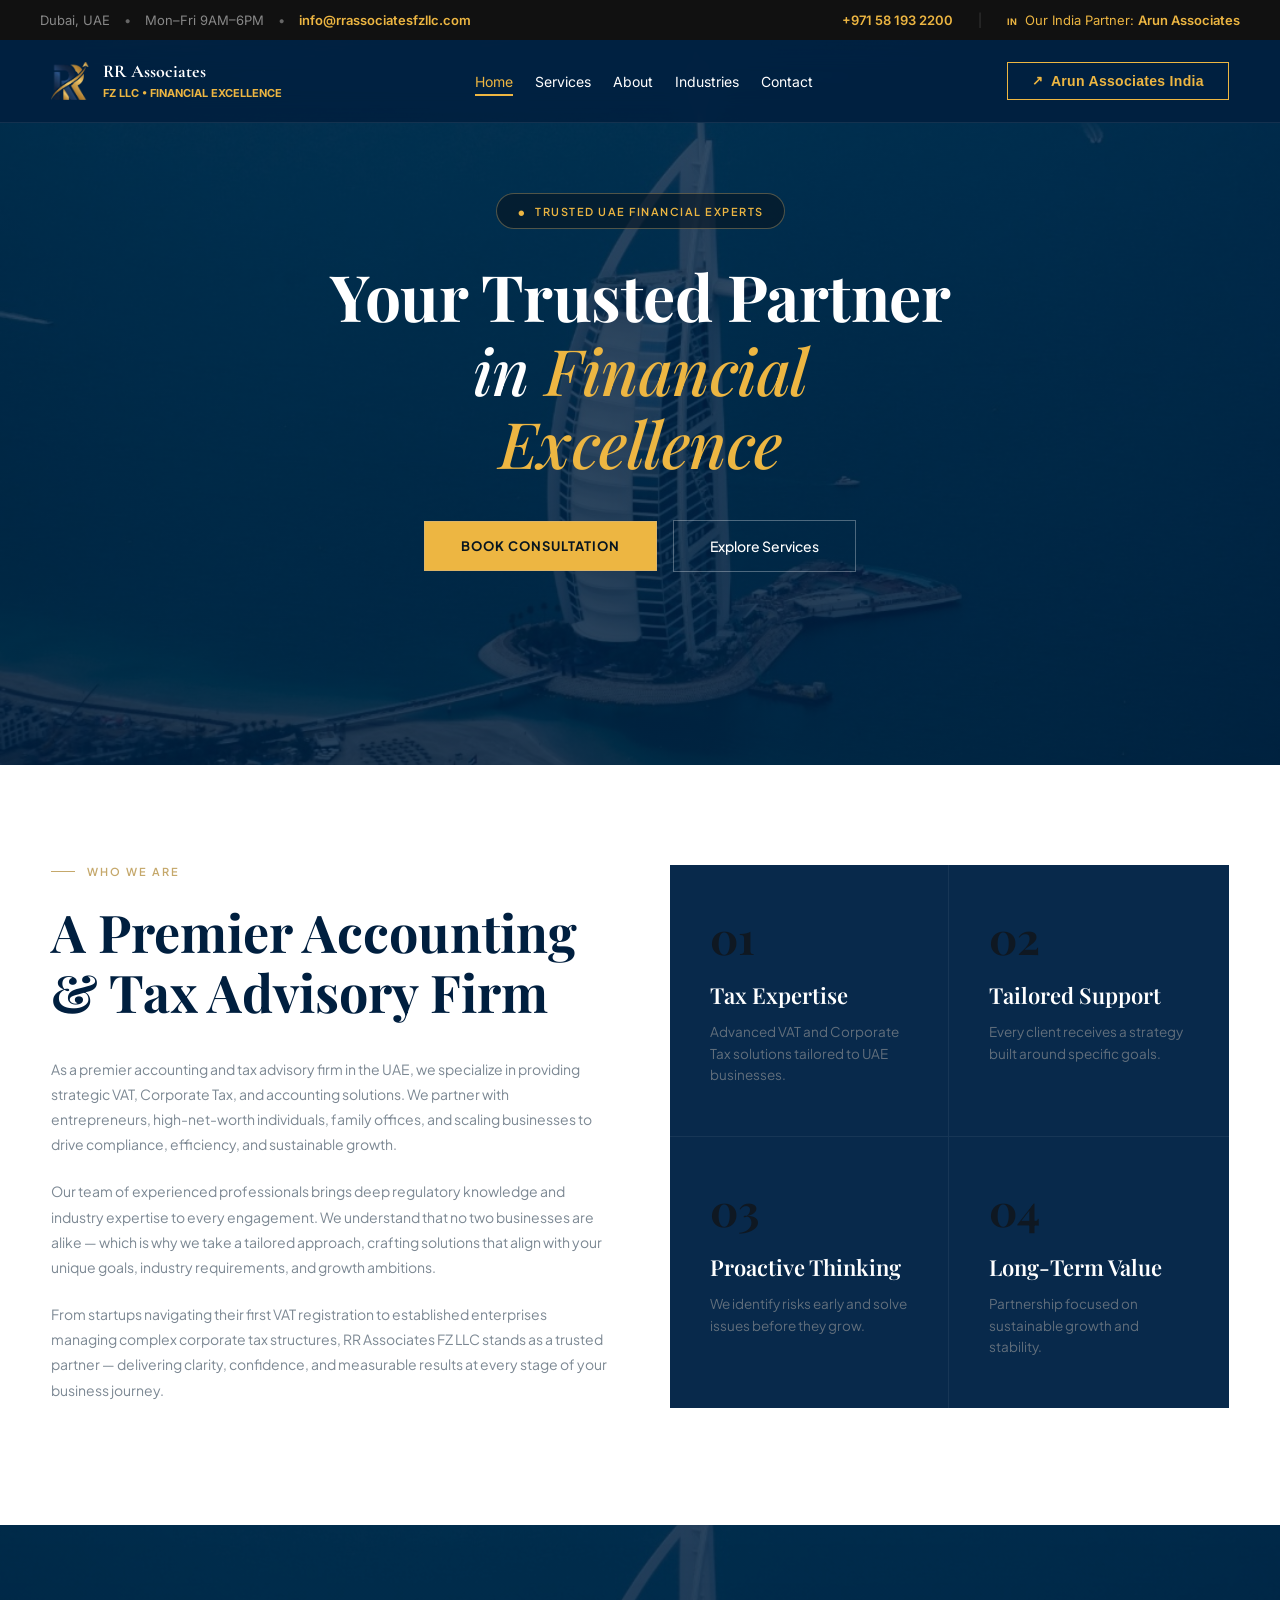
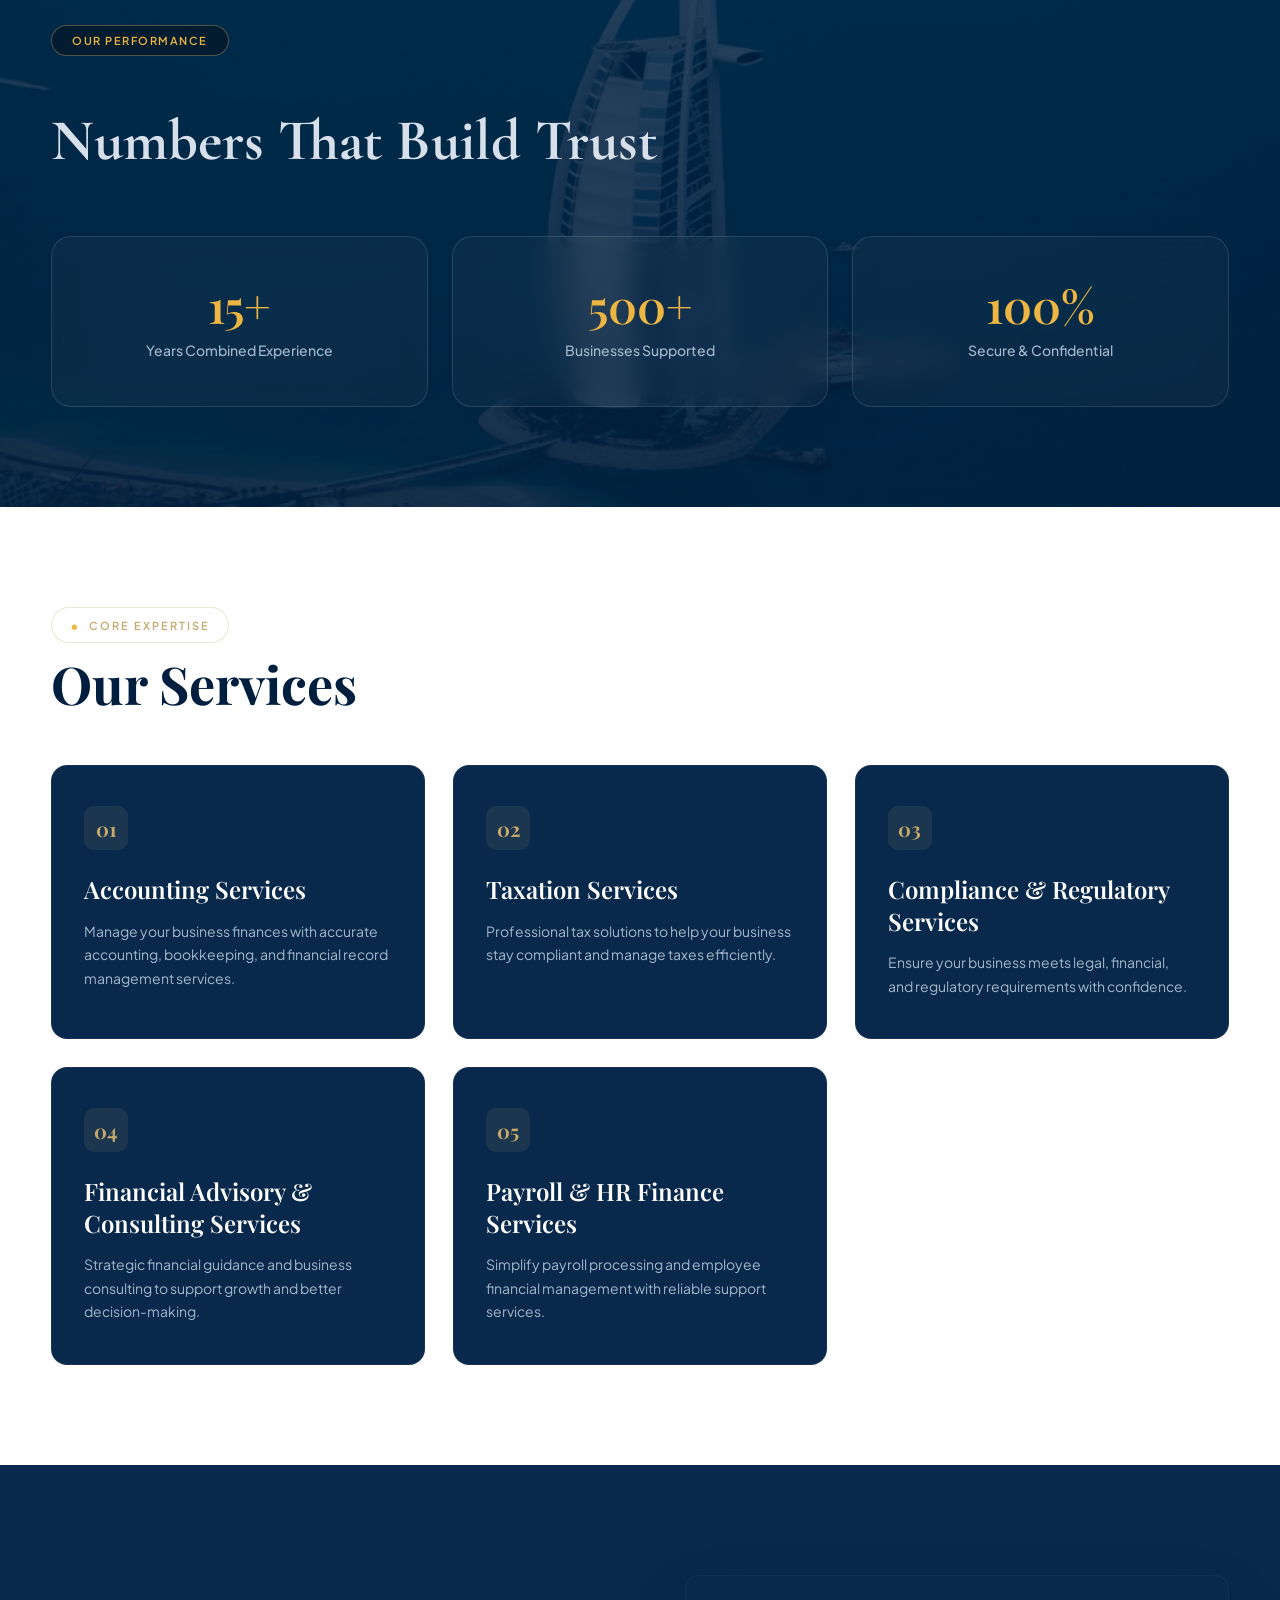
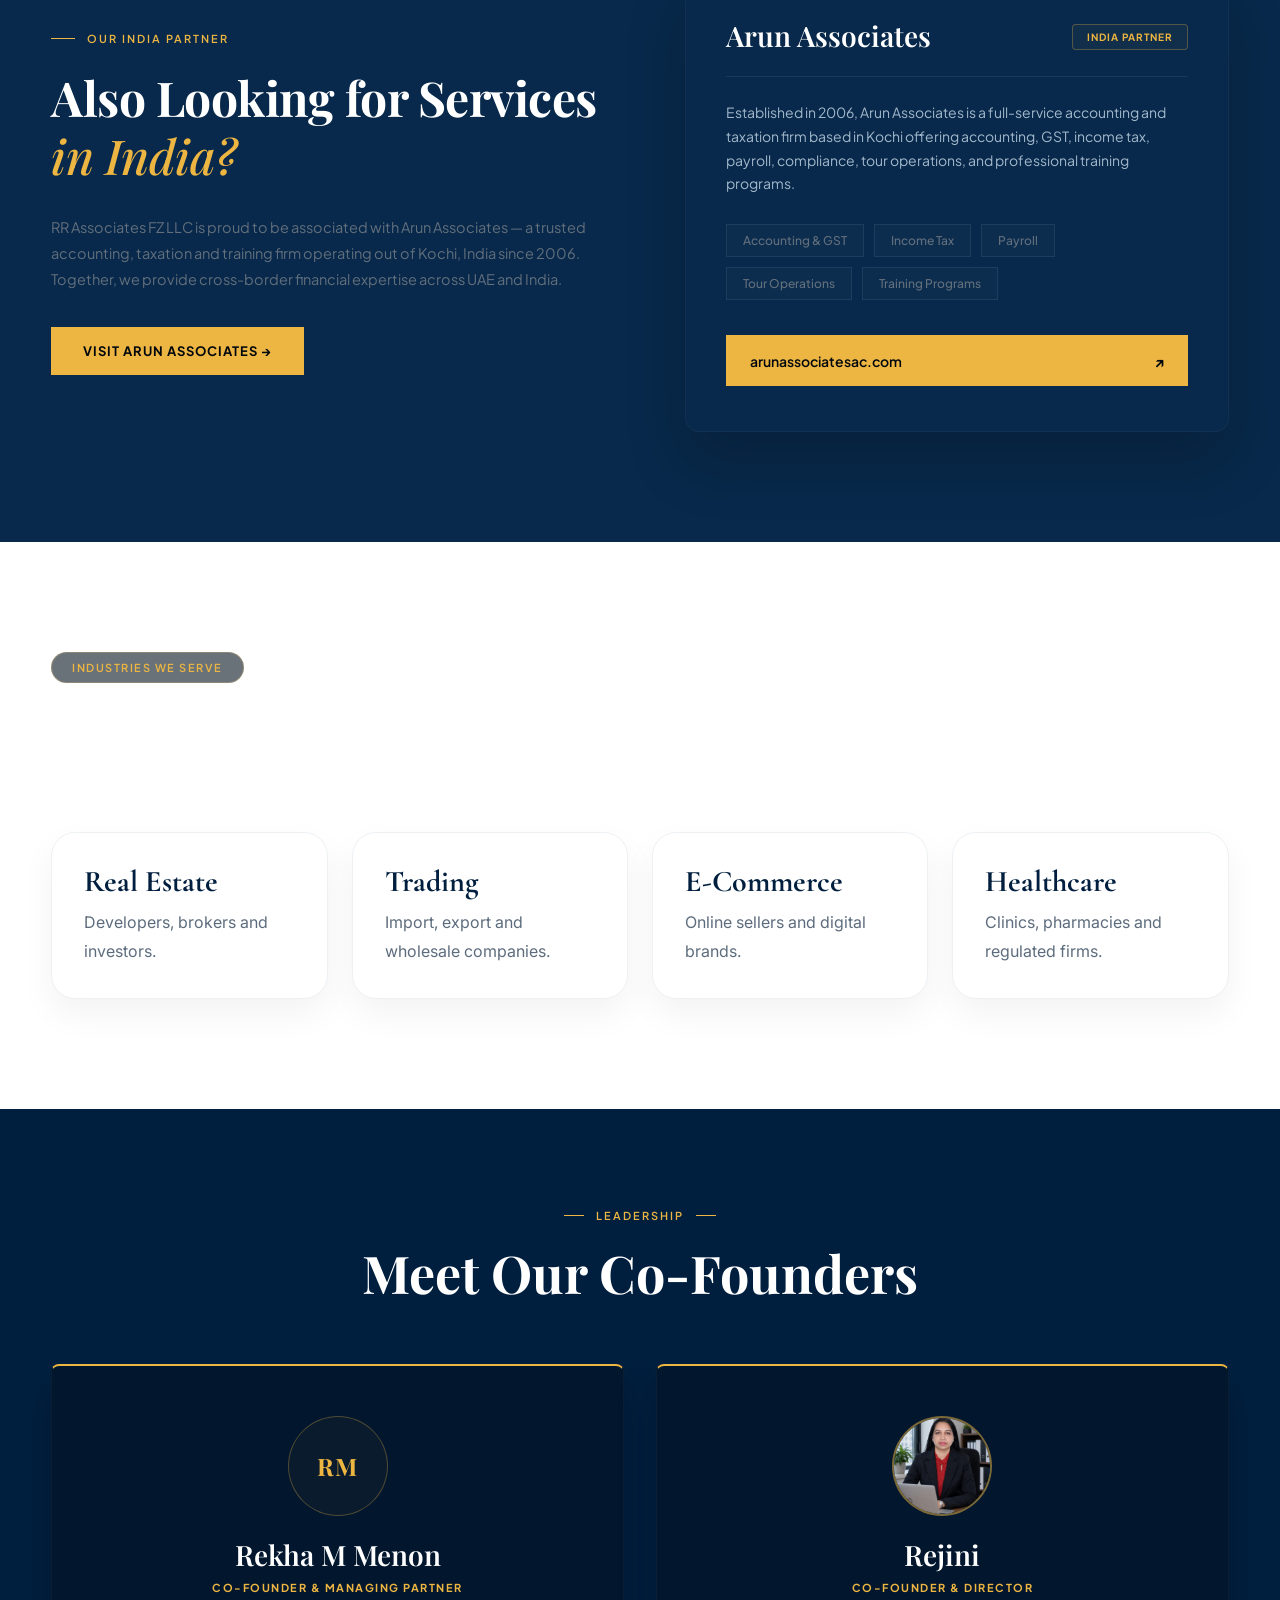
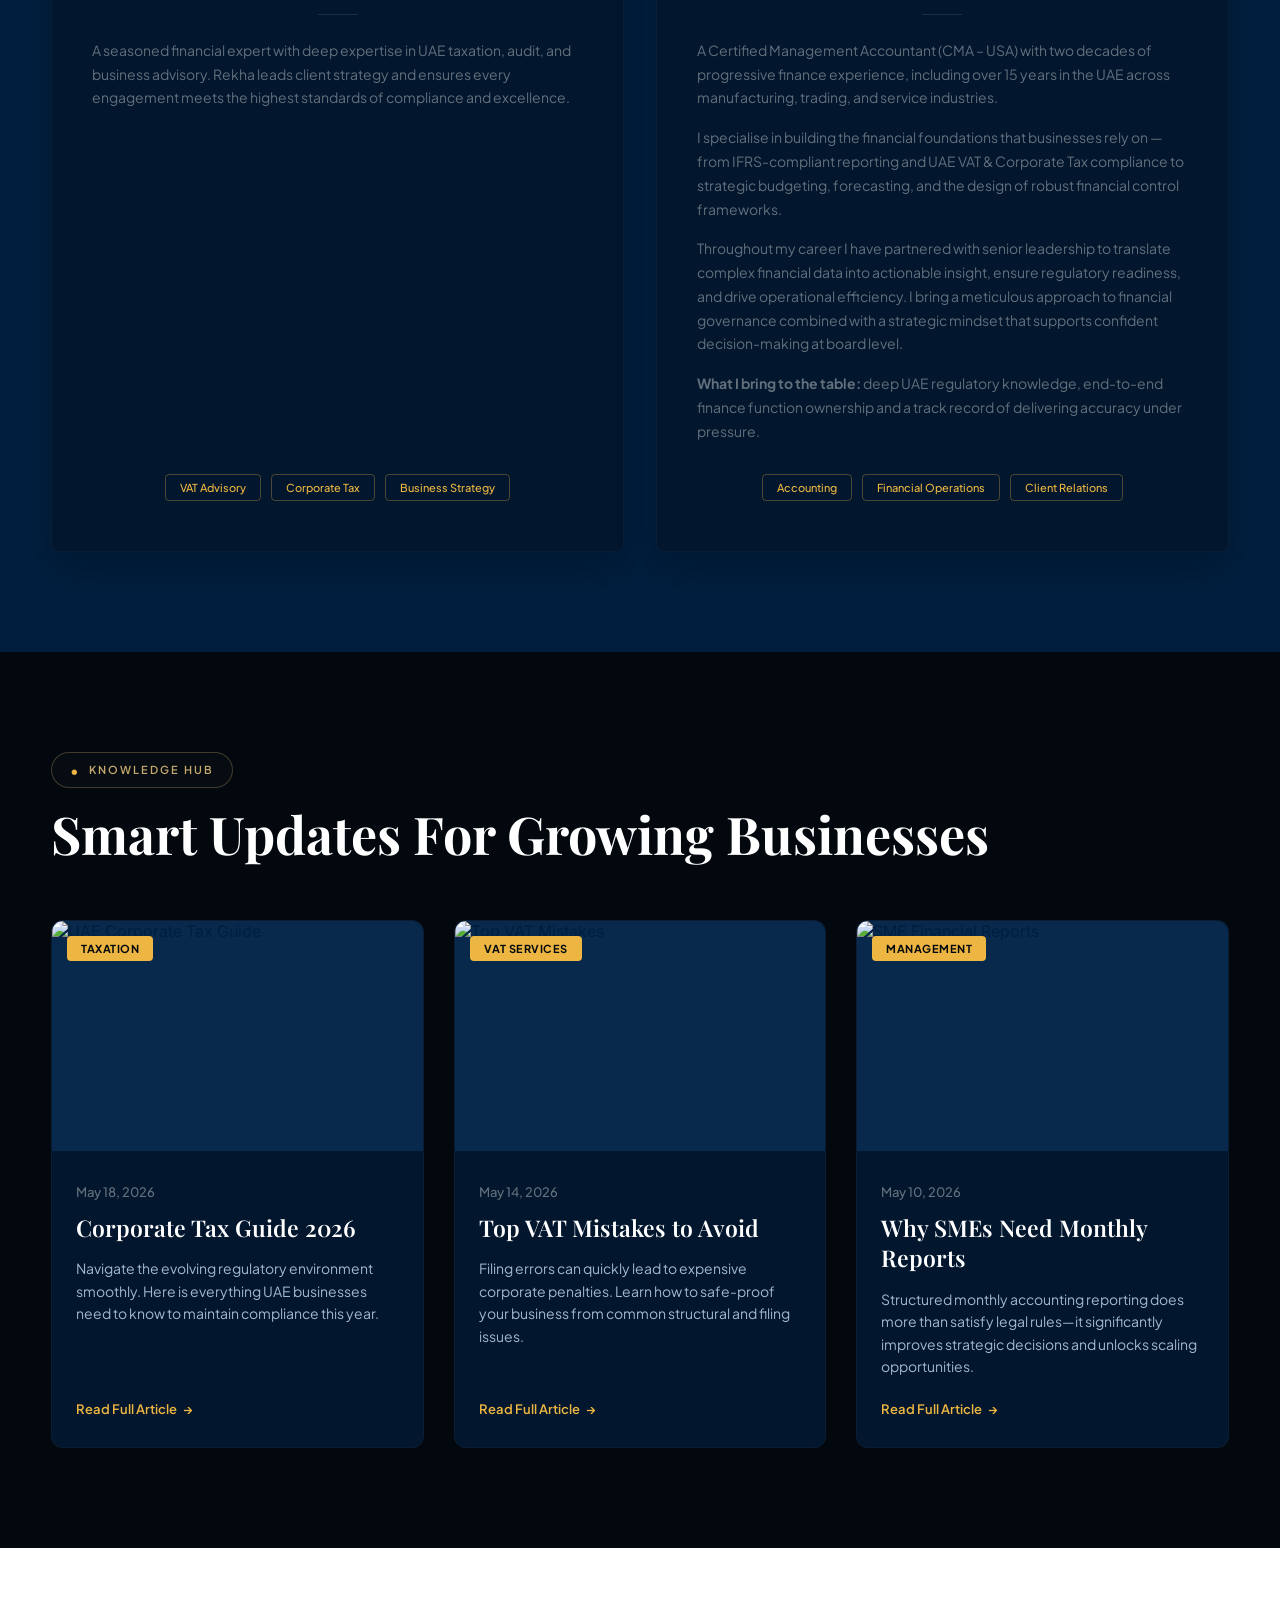
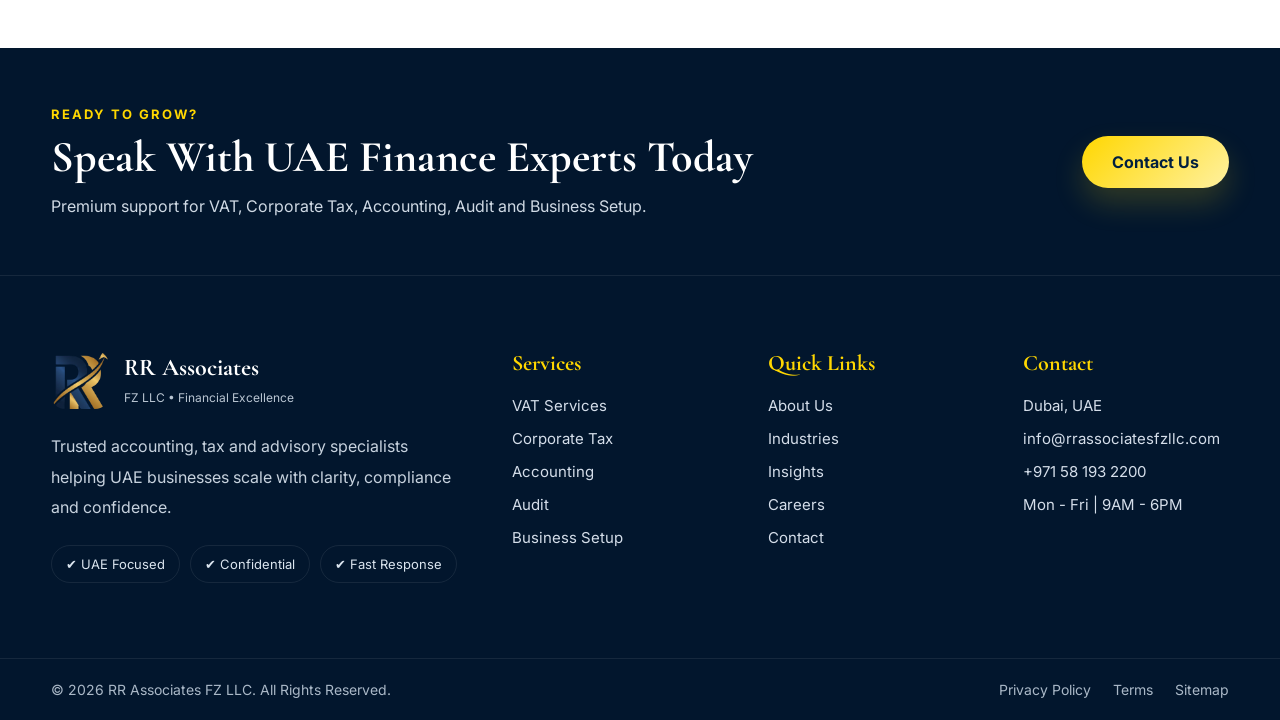
==== index.html @ a8df1084 "commit" ====
<!DOCTYPE html>
<html lang="en">
  <head>
    <meta charset="UTF-8" />
    <meta name="viewport" content="width=device-width, initial-scale=1.0" />

    <title>RR Associates FZ LLC | Audit, Tax & Business Advisory UAE</title>

    <link rel="icon" href="pics/logo.png" />
    <link rel="stylesheet" href="style.css" />

    <link rel="preconnect" href="https://fonts.googleapis.com" />
    <link rel="preconnect" href="https://fonts.gstatic.com" crossorigin />

    <link
      href="https://fonts.googleapis.com/css2?family=Inter:wght@300;400;500;600;700&family=Cormorant+Garamond:wght@500;600;700&display=swap"
      rel="stylesheet"
    />
  </head>

  <body>
    <!-- Top banner  -->
    <section class="top-banner">
      <div class="banner-left">
        <span class="location">Dubai, UAE</span>
        <span class="separator">•</span>
        <span class="hours">Mon–Fri 9AM–6PM</span>
        <span class="separator">•</span>
        <a href="mailto:info@rrassociatesfzllc.com" class="email"
          >info@rrassociatesfzllc.com</a
        >
      </div>

      <div class="banner-right">
        <a href="tel:+971581932200" class="phone">+971 58 193 2200</a>
        <span class="vertical-pipe">|</span>
        <span class="partner-text"
          ><span class="country-code">IN</span> Our India Partner:
          <strong class="partner-name">Arun Associates</strong></span
        >
      </div>
    </section>

    <!-- ================= NAVBAR ================= -->
    <header class="header" style="top: 40px">
      <div class="container nav-wrap">
        <a href="index.html" class="logo-wrap">
          <img src="./pics/logo.png" class="logo-img" />

          <div class="logo-text">
            <h3>RR Associates</h3>
            <p>FZ LLC • Financial Excellence</p>
          </div>
        </a>

        <nav class="nav-links">
          <a class="active" href="index.html">Home</a>
          <a href="services.html">Services</a>
          <a href="about.html">About</a>
          <!-- <a href="free-zone.html">Free Zones</a> -->
          <a href="industries.html">Industries</a>
          <!-- <a href="blog.html">Insights</a> -->
          <!-- <a href="careers.html">Careers</a> -->
          <a href="contact.html">Contact</a>
        </nav>

        <!-- <a href="contact.html" class="btn-main">Free Consultation</a> -->
        <a href="https://arunassociatesac.com/" class="glow-button">
          <span class="arrow-icon">↗</span> Arun Associates India
        </a>
      </div>
    </header>

    <!-- ================= HERO ================= -->
    <section class="hero">
      <div class="container hero-content">
        <div class="mini-tag">
          <span class="dot">•</span> Trusted UAE Financial Experts
        </div>

        <h1>
          Your Trusted Partner <br />
          <span class="italic-gold"
            ><span class="in">in</span> Financial <br />
            Excellence</span
          >
        </h1>

        <div class="hero-btns">
          <a href="contact.html" class="btn-main">BOOK CONSULTATION</a>
          <a href="services.html" class="btn-outline">Explore Services</a>
        </div>
      </div>
    </section>

    <!-- ================= WHY CHOOSE US ================= -->
    <section class="why-choose-us">
      <div class="container container-split">
        <div class="content-left">
          <div class="header-tag-line">
            <span class="tag-line">WHO WE ARE</span>
          </div>
          <h2 class="title-serif">
            A Premier Accounting <br />
            & Tax Advisory Firm
          </h2>
          <div class="description-block">
            <p>
              As a premier accounting and tax advisory firm in the UAE, we
              specialize in providing strategic VAT, Corporate Tax, and
              accounting solutions. We partner with entrepreneurs,
              high-net-worth individuals, family offices, and scaling businesses
              to drive compliance, efficiency, and sustainable growth.
            </p>
            <p>
              Our team of experienced professionals brings deep regulatory
              knowledge and industry expertise to every engagement. We
              understand that no two businesses are alike — which is why we take
              a tailored approach, crafting solutions that align with your
              unique goals, industry requirements, and growth ambitions.
            </p>
            <p>
              From startups navigating their first VAT registration to
              established enterprises managing complex corporate tax structures,
              RR Associates FZ LLC stands as a trusted partner — delivering
              clarity, confidence, and measurable results at every stage of your
              business journey.
            </p>
          </div>
        </div>

        <div class="grid-right-panel">
          <div class="panel-box">
            <div class="panel-number">01</div>
            <h3 class="panel-heading">Tax Expertise</h3>
            <p class="panel-desc">
              Advanced VAT and Corporate Tax solutions tailored to UAE
              businesses.
            </p>
          </div>

          <div class="panel-box">
            <div class="panel-number">02</div>
            <h3 class="panel-heading">Tailored Support</h3>
            <p class="panel-desc">
              Every client receives a strategy built around specific goals.
            </p>
          </div>

          <div class="panel-box">
            <div class="panel-number">03</div>
            <h3 class="panel-heading">Proactive Thinking</h3>
            <p class="panel-desc">
              We identify risks early and solve issues before they grow.
            </p>
          </div>

          <div class="panel-box">
            <div class="panel-number">04</div>
            <h3 class="panel-heading">Long-Term Value</h3>
            <p class="panel-desc">
              Partnership focused on sustainable growth and stability.
            </p>
          </div>
        </div>
      </div>
    </section>

    <!-- ================= ABOUT ================= -->
    <section class="section dark stats-section">
      <div class="container">
        <span class="mini-tag gold">Our Performance</span>
        <h2 class="title white-text">Numbers That Build Trust</h2>

        <div class="stats-wrap">
          <div class="stat-box-glass">
            <h3>15+</h3>
            <p>Years Combined Experience</p>
          </div>

          <div class="stat-box-glass">
            <h3>500+</h3>
            <p>Businesses Supported</p>
          </div>

          <div class="stat-box-glass">
            <h3>100%</h3>
            <p>Secure & Confidential</p>
          </div>
        </div>
      </div>
    </section>

    <!-- ================= SERVICES ================= -->
    <section class="section dark-services">
      <div class="container">
        <div class="mini-tag-pill">
          <span class="gold-dot">•</span> Core Expertise
        </div>

        <h2 class="title-serif-light">Our Services</h2>

        <div class="services-grid-wrapper">
          <div class="service-card-premium">
            <div class="service-icon-box">01</div>
            <h3>Accounting Services</h3>
            <p>
              Manage your business finances with accurate accounting,
              bookkeeping, and financial record management services.
            </p>
          </div>

          <div class="service-card-premium">
            <div class="service-icon-box">02</div>
            <h3>Taxation Services</h3>
            <p>
              Professional tax solutions to help your business stay compliant
              and manage taxes efficiently.
            </p>
          </div>

          <div class="service-card-premium">
            <div class="service-icon-box">03</div>
            <h3>Compliance & Regulatory Services</h3>
            <p>
              Ensure your business meets legal, financial, and regulatory
              requirements with confidence.
            </p>
          </div>

          <div class="service-card-premium">
            <div class="service-icon-box">04</div>
            <h3>Financial Advisory & Consulting Services</h3>
            <p>
              Strategic financial guidance and business consulting to support
              growth and better decision-making.
            </p>
          </div>

          <div class="service-card-premium">
            <div class="service-icon-box">05</div>
            <h3>Payroll & HR Finance Services</h3>
            <p>
              Simplify payroll processing and employee financial management with
              reliable support services.
            </p>
          </div>
        </div>
      </div>
    </section>

    <section class="partner-section">
      <div class="container partner-split-container">
        <div class="partner-content-left">
          <div class="partner-tag-line-wrap">
            <span class="partner-tag-text">OUR INDIA PARTNER</span>
          </div>

          <h2 class="partner-title-serif">
            Also Looking for Services
            <span class="partner-italic-gold">in India?</span>
          </h2>

          <p class="partner-description">
            RR Associates FZ LLC is proud to be associated with Arun Associates
            — a trusted accounting, taxation and training firm operating out of
            Kochi, India since 2006. Together, we provide cross-border financial
            expertise across UAE and India.
          </p>

          <a
            href="https://arunassociatesac.com"
            target="_blank"
            class="partner-btn-gold"
          >
            VISIT ARUN ASSOCIATES &rarr;
          </a>
        </div>

        <div class="partner-card-right">
          <div class="partner-card-header">
            <h3 class="partner-name-heading">Arun Associates</h3>
            <span class="partner-badge">INDIA PARTNER</span>
          </div>

          <p class="partner-card-bio">
            Established in 2006, Arun Associates is a full-service accounting
            and taxation firm based in Kochi offering accounting, GST, income
            tax, payroll, compliance, tour operations, and professional training
            programs.
          </p>

          <div class="partner-skills-flex">
            <span class="skill-pill">Accounting & GST</span>
            <span class="skill-pill">Income Tax</span>
            <span class="skill-pill">Payroll</span>
            <span class="skill-pill">Tour Operations</span>
            <span class="skill-pill">Training Programs</span>
          </div>

          <a
            href="https://arunassociatesac.com"
            target="_blank"
            class="partner-card-link-button"
          >
            arunassociatesac.com
            <span class="partner-arrow-diagonal">&#x2197;</span>
          </a>
        </div>
      </div>
    </section>

    <!-- ================= INDUSTRIES ================= -->
    <section class="section dark">
      <div class="container">
        <span class="mini-tag gold">Industries We Serve</span>

        <h2 class="title white">Specialized Support Across Sectors</h2>

        <div class="grid four">
          <div class="card">
            <h3>Real Estate</h3>
            <p>Developers, brokers and investors.</p>
          </div>

          <div class="card">
            <h3>Trading</h3>
            <p>Import, export and wholesale companies.</p>
          </div>

          <div class="card">
            <h3>E-Commerce</h3>
            <p>Online sellers and digital brands.</p>
          </div>

          <div class="card">
            <h3>Healthcare</h3>
            <p>Clinics, pharmacies and regulated firms.</p>
          </div>
        </div>
      </div>
    </section>

    <!-- ================= STATS ================= -->
    <!-- <section class="section light">
      <div class="container">
        <span class="mini-tag gold">Our Performance</span>

        <h2 class="title">Numbers That Build Trust</h2>

        <div class="grid four">
          <div class="stat-box">
            <h3>1000+</h3>
            <p>Tax & VAT Filings</p>
          </div>

          <div class="stat-box">
            <h3>500+</h3>
            <p>Clients Assisted</p>
          </div>

          <div class="stat-box">
            <h3>15+</h3>
            <p>Years Experience</p>
          </div>

          <div class="stat-box">
            <h3>24/7</h3>
            <p>Dedicated Support</p>
          </div>
        </div>
      </div>
    </section> -->

    <!-- ================= TESTIMONIALS ================= -->
    <!-- <section class="section dark">
      <div class="container">
        <span class="mini-tag gold">Client Feedback</span>

        <h2 class="title white">What Businesses Say</h2>

        <div class="grid three">
          <div class="card">
            <p>Excellent support for VAT, reporting and financial controls.</p>
            <h3>Trading Company</h3>
          </div>

          <div class="card">
            <p>Professional guidance during our UAE setup and registrations.</p>
            <h3>Startup Founder</h3>
          </div>

          <div class="card">
            <p>Reliable long-term finance partner for our growing business.</p>
            <h3>SME Owner</h3>
          </div>
        </div>
      </div>
    </section> -->

    <!-- founders -->

    <section class="leadership-section">
      <div class="container">
        <div class="leadership-tag-wrap">
          <span class="leadership-tag-text">LEADERSHIP</span>
        </div>

        <h2 class="leadership-main-title">Meet Our Co-Founders</h2>

        <div class="founders-grid">
          <div class="founder-card">
            <div class="founder-card-top">
              <div class="founder-avatar-circle">
                <span>RM</span>
              </div>
              <h3 class="founder-name">Rekha M Menon</h3>
              <p class="founder-role">CO-FOUNDER & MANAGING PARTNER</p>
              <div class="founder-divider"></div>
            </div>

            <div class="founder-bio-content">
              <p class="founder-bio">
                A seasoned financial expert with deep expertise in UAE taxation,
                audit, and business advisory. Rekha leads client strategy and
                ensures every engagement meets the highest standards of
                compliance and excellence.
              </p>
            </div>

            <div class="founder-tags-flex">
              <span class="founder-pill">VAT Advisory</span>
              <span class="founder-pill">Corporate Tax</span>
              <span class="founder-pill">Business Strategy</span>
            </div>
          </div>

          <div class="founder-card">
            <div class="founder-card-top">
              <div class="founder-avatar-circle image-type">
                <img src="./pics/rajini.jpeg" alt="Rejini" />
              </div>
              <h3 class="founder-name">Rejini</h3>
              <p class="founder-role">CO-FOUNDER & DIRECTOR</p>
              <div class="founder-divider"></div>
            </div>

            <div class="founder-bio-content">
              <p class="founder-bio">
                A Certified Management Accountant (CMA – USA) with two decades
                of progressive finance experience, including over 15 years in
                the UAE across manufacturing, trading, and service industries.
              </p>
              <p class="founder-bio">
                I specialise in building the financial foundations that
                businesses rely on — from IFRS-compliant reporting and UAE VAT &
                Corporate Tax compliance to strategic budgeting, forecasting,
                and the design of robust financial control frameworks.
              </p>
              <p class="founder-bio">
                Throughout my career I have partnered with senior leadership to
                translate complex financial data into actionable insight, ensure
                regulatory readiness, and drive operational efficiency. I bring
                a meticulous approach to financial governance combined with a
                strategic mindset that supports confident decision-making at
                board level.
              </p>
              <p class="founder-bio">
                <strong>What I bring to the table:</strong> deep UAE regulatory
                knowledge, end-to-end finance function ownership and a track
                record of delivering accuracy under pressure.
              </p>
            </div>

            <div class="founder-tags-flex">
              <span class="founder-pill">Accounting</span>
              <span class="founder-pill">Financial Operations</span>
              <span class="founder-pill">Client Relations</span>
            </div>
          </div>
        </div>
      </div>
    </section>

    <!-- ================= INSIGHTS ================= -->
    <section class="section dark-blog-section">
      <div class="container">
        <div class="mini-tag-pill">
          <span class="gold-dot">•</span> Knowledge Hub
        </div>

        <h2 class="blog-main-title">Smart Updates For Growing Businesses</h2>

        <div class="blog-grid-container">
          <article class="blog-post-card">
            <div class="blog-image-wrapper">
              <img
                src="./pics/corporate-tax.jpeg"
                alt="UAE Corporate Tax Guide"
              />
              <span class="blog-category-tag">Taxation</span>
            </div>

            <div class="blog-card-content">
              <div class="blog-meta-data">
                <span class="blog-date">May 18, 2026</span>
              </div>
              <h3>
                <a href="blog-single-tax.html" class="blog-title-link"
                  >Corporate Tax Guide 2026</a
                >
              </h3>
              <p>
                Navigate the evolving regulatory environment smoothly. Here is
                everything UAE businesses need to know to maintain compliance
                this year.
              </p>
              <a href="blog-single-tax.html" class="blog-read-more-btn"
                >Read Full Article <span class="arrow">&rarr;</span></a
              >
            </div>
          </article>

          <article class="blog-post-card">
            <div class="blog-image-wrapper">
              <img src="./pics/vat-mistakes.jpeg" alt="Top VAT Mistakes" />
              <span class="blog-category-tag">VAT Services</span>
            </div>

            <div class="blog-card-content">
              <div class="blog-meta-data">
                <span class="blog-date">May 14, 2026</span>
              </div>
              <h3>
                <a href="blog-single-vat.html" class="blog-title-link"
                  >Top VAT Mistakes to Avoid</a
                >
              </h3>
              <p>
                Filing errors can quickly lead to expensive corporate penalties.
                Learn how to safe-proof your business from common structural and
                filing issues.
              </p>
              <a href="blog-single-vat.html" class="blog-read-more-btn"
                >Read Full Article <span class="arrow">&rarr;</span></a
              >
            </div>
          </article>

          <article class="blog-post-card">
            <div class="blog-image-wrapper">
              <img
                src="./pics/sme-reporting.jpeg"
                alt="SME Financial Reports"
              />
              <span class="blog-category-tag">Management</span>
            </div>

            <div class="blog-card-content">
              <div class="blog-meta-data">
                <span class="blog-date">May 10, 2026</span>
              </div>
              <h3>
                <a href="blog-single-sme.html" class="blog-title-link"
                  >Why SMEs Need Monthly Reports</a
                >
              </h3>
              <p>
                Structured monthly accounting reporting does more than satisfy
                legal rules—it significantly improves strategic decisions and
                unlocks scaling opportunities.
              </p>
              <a href="blog-single-sme.html" class="blog-read-more-btn"
                >Read Full Article <span class="arrow">&rarr;</span></a
              >
            </div>
          </article>
        </div>
      </div>
    </section>

    <!-- ================= CTA ================= -->
    <!-- <section class="cta">
      <div class="container cta-inner">
        <div>
          <span class="mini-tag gold">Ready To Grow?</span>
          <h2>Take Control Of Your Finance</h2>
        </div>

        <a href="contact.html" class="btn-main">Schedule Now</a>
      </div>
    </section> -->

    <!-- ================= FOOTER ================= -->
    <footer class="footer-premium">
      <!-- TOP CTA STRIP -->
      <div class="footer-top-strip">
        <div class="container footer-strip-wrap">
          <div>
            <span class="footer-mini">Ready To Grow?</span>
            <h2>Speak With UAE Finance Experts Today</h2>
            <p>
              Premium support for VAT, Corporate Tax, Accounting, Audit and
              Business Setup.
            </p>
          </div>

          <a href="contact.html" class="footer-btn">Contact Us</a>
        </div>
      </div>

      <!-- MAIN FOOTER -->
      <div class="container footer-main-grid">
        <!-- BRAND -->
        <div class="footer-brand">
          <div class="footer-logo-wrap">
            <img src="./pics/logo.png" alt="RR Associates" />
            <div>
              <h3>RR Associates</h3>
              <span>FZ LLC • Financial Excellence</span>
            </div>
          </div>

          <p>
            Trusted accounting, tax and advisory specialists helping UAE
            businesses scale with clarity, compliance and confidence.
          </p>

          <div class="footer-badges">
            <span>✔ UAE Focused</span>
            <span>✔ Confidential</span>
            <span>✔ Fast Response</span>
          </div>
        </div>

        <!-- SERVICES -->
        <div>
          <h4>Services</h4>
          <a href="#">VAT Services</a>
          <a href="#">Corporate Tax</a>
          <a href="#">Accounting</a>
          <a href="#">Audit</a>
          <a href="#">Business Setup</a>
        </div>

        <!-- QUICK LINKS -->
        <div>
          <h4>Quick Links</h4>
          <a href="about.html">About Us</a>
          <a href="industries.html">Industries</a>
          <a href="blog.html">Insights</a>
          <a href="careers.html">Careers</a>
          <a href="contact.html">Contact</a>
        </div>

        <!-- CONTACT -->
        <div>
          <h4>Contact</h4>
          <a href="#">Dubai, UAE</a>
          <a href="#">info@rrassociatesfzllc.com</a>
          <a href="#">+971 58 193 2200</a>
          <a href="#">Mon - Fri | 9AM - 6PM</a>
        </div>
      </div>

      <!-- BOTTOM -->
      <div class="footer-bottom">
        <div class="container footer-bottom-wrap">
          <p>© 2026 RR Associates FZ LLC. All Rights Reserved.</p>

          <div class="footer-bottom-links">
            <a href="#">Privacy Policy</a>
            <a href="#">Terms</a>
            <a href="#">Sitemap</a>
          </div>
        </div>
      </div>
    </footer>
  </body>
</html>
---- style.css ----
/* ==================================================
   RR ASSOCIATES MASTER CSS
   Premium • Optimized • Responsive • Unified
================================================== */

/* ================= ROOT ================= */

@import url("https://fonts.googleapis.com/css2?family=Playfair+Display:ital,wght@0,600;0,700;1,500;1,600&family=Plus+Jakarta+Sans:wght@400;500;600&display=swap");

:root {
  --navy: #001f3f;
  --navy2: #08294b;
  --navy3: #02162d;
  --gold: #edb642;
  --gold2: #c5a86b;
  --white: #ffffff;
  --soft: #f8f9fc;
  --text: #5d6c7d;
  --line: #edf1f4;

  --shadow: 0 15px 35px rgba(0, 0, 0, 0.05);
  --shadow-lg: 0 25px 45px rgba(0, 0, 0, 0.1);

  --radius: 24px;
  --radius-sm: 14px;
  --transition: 0.35s ease;
}

/* ================= RESET ================= */
* {
  margin: 0;
  padding: 0;
  box-sizing: border-box;
}

html {
  scroll-behavior: smooth;
}

body {
  font-family: "Inter", sans-serif;
  color: var(--navy);
  background: #fff;
  overflow-x: hidden;
}

.top-banner {
  background-color: #111111;
  color: #888888;
  font-size: 13px;
  display: flex;
  justify-content: space-between;
  align-items: center;
  padding: 12px 40px;
  box-sizing: border-box;
  width: 100%;
  position: fixed;
  top: 0;
  left: 0;
  z-index: 1001;
}

.banner-left,
.banner-right {
  display: flex;
  align-items: center;
  gap: 10px;
}

.separator {
  color: #666666;
  margin: 0 4px;
}

.vertical-pipe {
  color: #444444;
  margin: 0 15px;
  font-weight: 300;
}

.top-banner a {
  text-decoration: none;
  transition: opacity 0.2s ease;
}

.top-banner a:hover {
  opacity: 0.8;
}

.email,
.phone,
.partner-name {
  color: var(--gold);
  font-weight: 600;
}

.country-code {
  font-weight: bold;
  margin-right: 4px;
  font-size: 9px;
}

.partner-text {
  color: var(--gold);
}

/* Responsive design for smaller screens */
@media (max-width: 768px) {
  .top-banner {
    flex-direction: column;
    align-items: center;
    justify-content: center;
    gap: 6px;
    padding: 10px 15px;
    text-align: center;
    font-size: 11px;
  }

  .banner-left,
  .banner-right {
    flex-wrap: wrap;
    justify-content: center;
    gap: 6px;
  }

  .vertical-pipe,
  .separator {
    display: none;
  }

  .email,
  .phone,
  .partner-text {
    word-break: break-word;
  }

  .header {
    top: 78px;
  }

  .hero {
    padding-top: 180px;
  }
}

img {
  max-width: 100%;
  display: block;
}

a {
  text-decoration: none;
  transition: var(--transition);
}

ul {
  list-style: none;
}

h1,
h2,
h3,
h4 {
  font-family: "Cormorant Garamond", serif;
  font-weight: 700;
  line-height: 1.1;
}

/* ================= UTILITIES ================= */
.container {
  width: 92%;
  max-width: 1320px;
  margin: auto;
}

.section {
  padding: 110px 0;
  position: relative;
}

.light {
  background: #fff;
}

.dark {
  background: linear-gradient(rgba(0, 31, 63, 0.94), rgba(0, 31, 63, 0.94)),
    url("https://images.unsplash.com/photo-1497366754035-f200968a6e72?auto=format&fit=crop&w=1800&q=80");
  background-size: cover;
  background-position: center;
  background-attachment: fixed;
}

.white {
  color: #fff;
}

.title {
  font-size: 58px;
  margin-bottom: 22px;
}

.section-sub,
.text-muted {
  color: var(--text);
  line-height: 1.9;
  max-width: 760px;
}

.section-sub {
  text-align: left;
}

.white-text,
.white-sub {
  color: #d6dfea;
  line-height: 1.9;
}

.white-sub {
  max-width: 760px;
  margin-bottom: 40px;
}

.mini-tag {
  display: inline-block;
  font-size: 13px;
  font-weight: 700;
  letter-spacing: 3px;
  text-transform: uppercase;
  margin-bottom: 18px;
}

.gold,
.mini-tag.gold {
  color: var(--gold);
}

/* ================= HEADER ================= */
.header {
  position: fixed;
  top: 0;
  left: 0;
  width: 100%;
  z-index: 1000;
  background: rgba(0, 31, 63, 0.88);
  backdrop-filter: blur(14px);
  border-bottom: 1px solid rgba(255, 255, 255, 0.08);
}

.nav-wrap {
  height: 82px;
  display: flex;
  align-items: center;
  justify-content: space-between;
  gap: 20px;
}

.logo-wrap {
  display: flex;
  align-items: center;
  gap: 14px;
}

.logo-img {
  width: 38px;
  height: 38px;
  object-fit: cover;
  /* border-radius: 12px; */
}

.logo-text h3 {
  font-size: 18px;
  color: #fff;
}

.logo-text p {
  font-size: 11px;
  color: var(--gold);
  margin-top: 4px;
  text-transform: uppercase;
  font-weight: bold;
}

.nav-links {
  display: flex;
  align-items: center;
  gap: 22px;
}

.nav-links a {
  color: #fff;
  font-size: 14px;
  position: relative;
}

.nav-links a:hover,
.nav-links a.active {
  color: var(--gold);
}

.nav-links a::after {
  content: "";
  position: absolute;
  left: 0;
  bottom: -6px;
  width: 0;
  height: 2px;
  background: var(--gold);
  transition: var(--transition);
}

.nav-links a:hover::after,
.nav-links a.active::after {
  width: 100%;
}

.nav-links a:hover,
.nav-links a.active {
  color: var(--gold);
}

.glow-button {
  display: inline-flex;
  align-items: center;
  gap: 8px;
  color: var(--gold);
  border: 1px solid var(--gold);
  background: transparent;
  font-family: "Segoe UI", Tahoma, Geneva, Verdana, sans-serif;
  font-size: 14px;
  font-weight: 600;
  text-decoration: none;
  letter-spacing: 0.3px;

  padding: 10px 24px;

  transition: all 0.3s ease;
}

.gold-button:hover {
  background-color: rgba(197, 168, 107, 0.1);
  cursor: pointer;
}

.arrow-icon {
  font-size: 13px;
  line-height: 1;
  display: inline-block;
  transform: translateY(-1px);
}

/* ================= BUTTONS ================= */
.btn-main,
.btn-outline {
  display: inline-block;
  padding: 15px 28px;
  /* border-radius: 40px; */
  font-weight: 700;
}

.btn-main {
  /* background: linear-gradient(135deg, var(--gold), #fff0a2); */
  background: var(--gold);
  color: var(--navy);
  /* box-shadow: 0 15px 30px rgba(255, 215, 0, 0.22); */
}

.btn-outline {
  border: 1px solid rgba(255, 255, 255, 0.45);
  color: #fff;
}

.btn-main:hover,
.btn-outline:hover {
  transform: translateY(-4px);
}
@media (max-width: 480px) {
  .top-banner {
    padding: 8px 10px;
    font-size: 10px;
    line-height: 1.5;
  }

  .banner-left,
  .banner-right {
    width: 100%;
    justify-content: center;
    text-align: center;
    gap: 4px;
  }

  .header {
    top: 74px;
  }

  .nav-wrap {
    height: auto;
    padding: 12px 0;
    flex-direction: column;
    gap: 12px;
  }

  .logo-wrap {
    justify-content: center;
  }

  .logo-text h3 {
    font-size: 16px;
  }

  .logo-text p {
    font-size: 9px;
  }

  .nav-links {
    flex-wrap: wrap;
    justify-content: center;
    gap: 12px;
  }

  .nav-links a {
    font-size: 12px;
  }

  .glow-button {
    width: 100%;
    justify-content: center;
    padding: 10px;
    font-size: 12px;
  }

  .hero {
    padding-top: 240px;
  }

  .hero h1 {
    font-size: 48px;
    line-height: 1.15;
  }
}
/* ================= HERO ================= */
.hero {
  position: relative;
  min-height: 85vh; /* Gives plenty of height like the reference image */
  width: 100%;
  /* Replace with your image file path */
  background: linear-gradient(rgba(0, 31, 63, 0.78), rgba(0, 31, 63, 0.84)),
    url("./pics/bg.jpeg");
  background-size: cover;
  background-position: center;
  background-attachment: fixed;
  display: flex;
  align-items: center;
  justify-content: center;
  padding: 80px 20px;
  box-sizing: border-box;
}

/* .hero::before {
  content: "";
  position: absolute;
  top: 0;
  left: 0;
  width: 100%;
  height: 100%;
  background: linear-gradient(
    to bottom,
    rgba(7, 21, 32, 0.85),
    rgba(4, 14, 22, 0.9)
  );
  z-index: 1;
} */

.hero-content {
  position: relative;
  z-index: 2;
  text-align: center;
  max-width: 900px;
  margin: 0 auto;
}

.mini-tag {
  display: inline-flex;
  align-items: center;
  gap: 8px;
  border: 1px solid rgba(197, 168, 107, 0.4);
  background-color: rgba(7, 21, 32, 0.6);
  color: var(--gold);
  font-family: "Plus Jakarta Sans", sans-serif;
  font-size: 11px;
  font-weight: 600;
  text-transform: uppercase;
  letter-spacing: 1.5px;
  padding: 8px 20px;
  border-radius: 50px;
  margin-bottom: 30px;
}

.mini-tag .dot {
  color: var(--gold);
  font-size: 14px;
}

/* 2. Main Large Headline */
.hero h1 {
  font-family: "Playfair Display", Georgia, serif;
  color: #ffffff;
  font-size: clamp(36px, 5vw, 68px);
  font-weight: 700;
  line-height: 1.15;
  margin: 0 0 40px 0;
  letter-spacing: -0.5px;
}
.in {
  /* font-family: Georgia, "Times New Roman", Times, serif; */
  color: #ffffff;
}
/* The gold italic text styling */
.italic-gold {
  font-family: "Playfair Display", Georgia, serif;
  font-style: italic;
  font-weight: 500;
  color: var(--gold); /* Premium gold tone */
}

/* 3. Button Container Layout */
.hero-btns {
  display: flex;
  justify-content: center;
  align-items: center;
  gap: 16px;
}

/* Solid Gold Call-To-Action Button */
.btn-main {
  font-family: "Plus Jakarta Sans", sans-serif;
  background-color: var(--gold);
  color: #071520;
  text-decoration: none;
  font-size: 13px;
  font-weight: 700;
  letter-spacing: 1px;
  text-transform: uppercase;
  padding: 16px 36px;
  border: 1px solid #dcb467;
  transition: all 0.3s ease;
}

.btn-main:hover {
  background-color: var(--gold);
  border-color: var(--gold);
}

/* Transparent Outline Button */
.btn-outline {
  font-family: "Plus Jakarta Sans", sans-serif;
  background-color: transparent;
  color: #ffffff;
  text-decoration: none;
  font-size: 14px;
  font-weight: 500;
  padding: 16px 36px;
  border: 1px solid rgba(255, 255, 255, 0.3);
  transition: all 0.3s ease;
}

.btn-outline:hover {
  border-color: #ffffff;
  background-color: rgba(255, 255, 255, 0.05);
}

/* Small screen optimization */
@media (max-width: 600px) {
  .hero-btns {
    flex-direction: column;
    width: 100%;
    max-width: 280px;
    margin: 0 auto;
  }
  .btn-main,
  .btn-outline {
    width: 100%;
    text-align: center;
    padding: 14px 20px;
  }
}

/* ================= GRID ================= */
.grid {
  display: grid;
  gap: 24px;
  margin-top: 55px;
}

.grid.two {
  grid-template-columns: repeat(2, 1fr);
}

.grid.three {
  grid-template-columns: repeat(3, 1fr);
}

.grid.four {
  grid-template-columns: repeat(4, 1fr);
}

/* ================= CARDS ================= */
.card,
.service-card,
.insight-card,
.stat-box {
  background: #fff;
  border: 1px solid var(--line);
  border-radius: var(--radius);
  padding: 32px;
  box-shadow: var(--shadow);
  transition: var(--transition);
}

.card:hover,
.service-card:hover,
.insight-card:hover,
.stat-box:hover {
  transform: translateY(-10px);
  box-shadow: var(--shadow-lg);
}

.card span {
  width: 54px;
  height: 54px;
  border-radius: 14px;
  background: var(--navy);
  color: var(--gold);
  display: flex;
  align-items: center;
  justify-content: center;
  font-weight: 700;
  margin-bottom: 18px;
}

.card h3,
.service-card h3,
.insight-card h3,
.stat-box h3 {
  font-size: 30px;
  margin-bottom: 10px;
}

.card p,
.insight-card p,
.stat-box p {
  color: var(--text);
  line-height: 1.8;
}
*/

/* ================= ABOUT ================= */
.about-grid {
  display: grid;
  grid-template-columns: 1fr;
  gap: 40px;
  align-items: center;
}

.stats-wrap {
  display: grid;
  grid-template-columns: repeat(3, 1fr);
  gap: 24px;
  width: 100%;
}

/* ================= CTA ================= */
.cta {
  padding: 90px 0;
  background: linear-gradient(135deg, var(--gold), #fff0a2);
}

.cta-inner {
  display: flex;
  align-items: center;
  justify-content: space-between;
  gap: 30px;
}

.cta h2 {
  font-size: 52px;
}

/* ================= FOOTER ================= */
.footer {
  background: var(--navy3);
  color: #fff;
  padding: 80px 0 0;
}

.footer-grid {
  display: grid;
  grid-template-columns: 2fr 1fr 1fr;
  gap: 40px;
}

.footer h3,
.footer h4 {
  margin-bottom: 16px;
}

.footer p,
.footer a {
  color: #d4dce6;
  line-height: 1.9;
  display: block;
  margin-bottom: 8px;
}

.footer a:hover {
  color: var(--gold);
}

.copy {
  margin-top: 45px;
  text-align: center;
  padding: 20px;
  border-top: 1px solid rgba(255, 255, 255, 0.08);
  color: #c8d2de;
  font-size: 14px;
}

/* ================= RESPONSIVE ================= */
@media (max-width: 1200px) {
  .hero-grid,
  .about-grid {
    grid-template-columns: 1fr;
  }

  .grid.four {
    grid-template-columns: repeat(2, 1fr);
  }
}

@media (max-width: 768px) {
  .nav-links {
    display: none;
  }

  .title {
    font-size: 40px;
  }

  .hero h1 {
    font-size: 54px;
  }

  .grid.two,
  .grid.three,
  .grid.four,
  .footer-grid,
  .cta-inner {
    grid-template-columns: 1fr;
    display: grid;
  }

  .section {
    padding: 80px 0;
  }

  .cta h2 {
    font-size: 36px;
  }
}

@media (max-width: 480px) {
  .hero h1 {
    font-size: 40px;
  }

  .title {
    font-size: 32px;
  }

  .btn-main,
  .btn-outline {
    width: 100%;
    text-align: center;
  }

  .hero-btns {
    flex-direction: column;
  }
}

/* ================= ABOUT (HOME) ================= */
.about-grid {
  display: grid;
  grid-template-columns: 1.1fr 0.9fr;
  gap: 55px;
  align-items: center;
}

.stats-wrap {
  display: grid;
  gap: 22px;
}

.stat-box {
  background: rgba(255, 255, 255, 0.06);
  border: 1px solid rgba(255, 255, 255, 0.1);
  border-radius: 24px;
  padding: 28px;
  color: #fff;
  text-align: center; /* Centers numbers and titles inside the cards */
  padding: 40px 24px;
}

.stat-box h3 {
  font-size: 38px;
  color: var(--gold);
  margin-bottom: 8px;
}

/* ================= INSIGHTS ================= */
.section-sub {
  max-width: 700px;
  color: var(--text);
  line-height: 1.8;
  margin-bottom: 50px;
}

.insight-meta {
  display: flex;
  justify-content: space-between;
  margin-bottom: 18px;
  font-size: 13px;
}

.insight-meta span {
  font-weight: 700;
}

.read-link {
  color: var(--navy);
  font-weight: 700;
}

/* ================= CTA ================= */
.cta {
  padding: 100px 0;
}

.cta-inner {
  background: linear-gradient(135deg, #001f3f, #0b2c53);
  color: #fff;
  border-radius: 30px;
  padding: 70px;
  display: flex;
  justify-content: space-between;
  align-items: center;
  gap: 30px;
}

.cta-inner h2 {
  font-size: 56px;
}

/* ================= FOOTER ================= */

.footer-premium {
  background: #02162d;
  color: #fff;
  margin-top: 100px;
  position: relative;
}

/* TOP STRIP */
.footer-top-strip {
  border-bottom: 1px solid rgba(255, 255, 255, 0.08);
  padding: 55px 0;
  background: #02162d;
}

.footer-strip-wrap {
  display: flex;
  justify-content: space-between;
  align-items: center;
  gap: 40px;
  flex-wrap: wrap;
}

.footer-mini {
  color: #ffd700;
  font-size: 13px;
  letter-spacing: 2px;
  text-transform: uppercase;
  font-weight: 700;
}

.footer-top-strip h2 {
  font-size: 44px;
  margin: 10px 0 10px;
  color: #fff;
}

.footer-top-strip p {
  color: #cfd9e4;
  max-width: 650px;
  line-height: 1.8;
}

.footer-btn {
  background: linear-gradient(135deg, #ffd700, #fff1a0);
  color: #001f3f;
  padding: 16px 30px;
  border-radius: 50px;
  font-weight: 700;
  box-shadow: 0 15px 30px rgba(255, 215, 0, 0.18);
}

.footer-btn:hover {
  transform: translateY(-4px);
}

/* MAIN */
.footer-main-grid {
  display: grid;
  grid-template-columns: 2fr 1fr 1fr 1fr;
  gap: 50px;
  padding: 75px 0;
}

.footer-main-grid h4 {
  color: #ffd700;
  margin-bottom: 20px;
  font-size: 22px;
}

.footer-main-grid a {
  display: block;
  color: #d5deea;
  margin-bottom: 14px;
  font-size: 15px;
}

.footer-main-grid a:hover {
  color: #ffd700;
  transform: translateX(4px);
}

.footer-brand p {
  color: #c7d2de;
  line-height: 1.9;
  margin: 22px 0;
}

.footer-logo-wrap {
  display: flex;
  align-items: center;
  gap: 15px;
}

.footer-logo-wrap img {
  width: 58px;
  height: 58px;
  border-radius: 14px;
  object-fit: cover;
}

.footer-logo-wrap h3 {
  color: #fff;
  font-size: 24px;
  margin-bottom: 4px;
}

.footer-logo-wrap span {
  font-size: 12px;
  color: #b9c5d2;
}

.footer-badges {
  display: flex;
  flex-wrap: wrap;
  gap: 10px;
}

.footer-badges span {
  border: 1px solid rgba(255, 255, 255, 0.08);
  padding: 10px 14px;
  border-radius: 40px;
  font-size: 13px;
  color: #dbe5ef;
}

/* BOTTOM */
.footer-bottom {
  border-top: 1px solid rgba(255, 255, 255, 0.08);
  padding: 22px 0;
}

.footer-bottom-wrap {
  display: flex;
  justify-content: space-between;
  align-items: center;
  gap: 20px;
  flex-wrap: wrap;
}

.footer-bottom p {
  color: #aab8c7;
  font-size: 14px;
}

.footer-bottom-links {
  display: flex;
  gap: 22px;
  flex-wrap: wrap;
}

.footer-bottom-links a {
  color: #aab8c7;
  font-size: 14px;
}

.footer-bottom-links a:hover {
  color: #ffd700;
}

/* MOBILE */
@media (max-width: 1100px) {
  .footer-main-grid {
    grid-template-columns: 1fr 1fr;
  }
}

@media (max-width: 700px) {
  .footer-main-grid {
    grid-template-columns: 1fr;
    gap: 35px;
  }

  .footer-top-strip h2 {
    font-size: 34px;
  }

  .footer-strip-wrap {
    align-items: flex-start;
  }

  .footer-bottom-wrap {
    flex-direction: column;
    align-items: flex-start;
  }
}

/* ==================================================
   ABOUT PAGE ONLY
================================================== */

.about-premium .about-hero {
  min-height: 100vh;
  display: flex;
  align-items: center;
  background: linear-gradient(rgba(0, 31, 63, 0.82), rgba(0, 31, 63, 0.88)),
    url("https://images.unsplash.com/photo-1497366811353-6870744d04b2?auto=format&fit=crop&w=1600&q=80");
  background-size: cover;
  background-position: center;
  background-attachment: fixed;
}

.about-premium .about-hero-grid {
  display: grid;
  grid-template-columns: 1.1fr 0.9fr;
  gap: 60px;
  align-items: center;
}

.about-premium .about-left h1 {
  font-size: 74px;
  color: #fff;
  line-height: 1;
  margin: 18px 0 24px;
}

.about-premium .about-left p {
  color: #fff;
  line-height: 1;
  margin: 18px 0 24px;
}

.about-premium .about-left h1 em {
  color: var(--gold);
}

.about-premium .split-grid {
  display: grid;
  grid-template-columns: 1fr 1fr;
  gap: 60px;
}

.about-premium .value-list {
  display: grid;
  gap: 18px;
}

.about-premium .value-box {
  background: #fff;
  border: 1px solid var(--line);
  border-radius: 22px;
  padding: 24px;
  display: flex;
  gap: 18px;
  box-shadow: var(--shadow);
}

.about-premium .team-card {
  background: rgba(255, 255, 255, 0.06);
  border: 1px solid rgba(255, 255, 255, 0.08);
  color: #fff;
  border-radius: 24px;
  padding: 34px;
}

.about-premium .avatar {
  width: 70px;
  height: 70px;
  border-radius: 50%;
  background: var(--gold);
  color: var(--navy);
  display: flex;
  align-items: center;
  justify-content: center;
  font-weight: 800;
  margin-bottom: 18px;
}

.about-premium .about-cta {
  padding: 100px 0;
  background: #fff;
}

/* ================= ABOUT FAQ CTA SECTION ================= */

.about-faq {
  padding: 100px 20px;
  background: linear-gradient(180deg, #ffffff, #f8f9fc);
}

.about-faq .mini-cta-box {
  max-width: 850px;
  margin: 0 auto;
  text-align: center;
  background: #ffffff;
  padding: 60px 50px;
  border-radius: 28px;
  border: 1px solid #edf1f4;
  box-shadow: 0 20px 45px rgba(0, 0, 0, 0.05);
  position: relative;
  overflow: hidden;
}

.about-faq .mini-cta-box::before {
  content: "";
  position: absolute;
  top: 0;
  left: 0;
  width: 100%;
  height: 5px;
  background: linear-gradient(90deg, var(--gold), #ffe58a);
}

.about-faq .mini-cta-box h3 {
  font-size: 48px;
  line-height: 1.1;
  color: var(--navy);
  margin-bottom: 18px;
  font-family: "Cormorant Garamond", serif;
}

.about-faq .mini-cta-box p {
  max-width: 620px;
  margin: 0 auto 30px;
  color: #6d7b8a;
  font-size: 17px;
  line-height: 1.9;
}

.about-faq .mini-cta-box .btn-main {
  display: inline-block;
  padding: 16px 34px;
  border-radius: 40px;
  text-decoration: none;
  font-weight: 700;
  transition: 0.3s ease;
}

.about-faq .mini-cta-box .btn-main:hover {
  transform: translateY(-4px);
  box-shadow: 0 14px 30px rgba(0, 0, 0, 0.08);
}

/* ================= MOBILE ================= */

@media (max-width: 768px) {
  .about-faq {
    padding: 75px 18px;
  }

  .about-faq .mini-cta-box {
    padding: 42px 24px;
    border-radius: 22px;
  }

  .about-faq .mini-cta-box h3 {
    font-size: 34px;
  }

  .about-faq .mini-cta-box p {
    font-size: 15px;
    line-height: 1.8;
  }

  .about-faq .mini-cta-box .btn-main {
    width: 100%;
    text-align: center;
  }
}

/* ================= RESPONSIVE ================= */
@media (max-width: 1150px) {
  .nav-links {
    display: none;
  }

  .hero-grid,
  .about-grid,
  .about-premium .about-hero-grid,
  .about-premium .split-grid {
    grid-template-columns: 1fr;
  }

  .grid.four {
    grid-template-columns: repeat(2, 1fr);
  }

  .grid.three {
    grid-template-columns: repeat(2, 1fr);
  }

  .cta-inner {
    flex-direction: column;
    text-align: center;
  }
}

@media (max-width: 768px) {
  .title,
  .hero h1,
  .about-premium .about-left h1,
  .cta-inner h2 {
    font-size: 42px;
  }

  .grid.four,
  .grid.three,
  .footer-grid {
    grid-template-columns: 1fr;
  }

  .section {
    padding: 80px 0;
  }

  .hero,
  .dark,
  .about-premium .about-hero {
    background-attachment: scroll;
  }

  .logo-text {
    display: none;
  }

  .cta-inner {
    padding: 40px 24px;
  }
}

/* PAGE WRAP */
#page-services {
  background: #fff;
}

/* ================= HERO ================= */

.services-page-hero {
  min-height: 92vh;
  padding-top: 130px;
  display: flex;
  align-items: center;
  justify-content: center;
  text-align: center;
  background: linear-gradient(rgba(0, 31, 63, 0.82), rgba(0, 31, 63, 0.88)),
    url("https://images.unsplash.com/photo-1454165804606-c3d57bc86b40?auto=format&fit=crop&w=1800&q=80");
  background-size: cover;
  background-position: center;
  background-attachment: fixed;
}

.services-page-hero-inner {
  width: 92%;
  max-width: 1000px;
  margin: auto;
}

.services-page-hero .section-tag {
  color: var(--navy);
  background-color: var(--gold);
  letter-spacing: 3px;
  font-size: 13px;
  font-weight: 700;
  text-transform: uppercase;
  margin-bottom: 18px;
}

.services-page-hero h1 {
  font-size: 72px;
  line-height: 1;
  color: #fff;
  margin-bottom: 24px;
}

.services-page-hero h1 em {
  font-style: normal;
  color: var(--gold);
}

.services-page-hero p {
  color: #d7dfe8;
  font-size: 18px;
  line-height: 1.9;
  max-width: 760px;
  margin: auto;
}

/* ================= ALL SERVICES ================= */

.all-services {
  padding: 110px 0;
  width: 92%;
  max-width: 1320px;
  margin: auto;
}

/* CATEGORY BLOCK */

.service-category {
  margin-bottom: 90px;
}

.cat-header {
  display: flex;
  align-items: center;
  gap: 18px;
  margin-bottom: 35px;
  padding-bottom: 18px;
  border-bottom: 1px solid #edf1f4;
}

.cat-icon {
  width: 64px;
  height: 64px;
  border-radius: 18px;
  display: flex;
  align-items: center;
  justify-content: center;
  font-size: 28px;
  background: linear-gradient(135deg, var(--navy), #0d3968);
  color: var(--gold);
  box-shadow: 0 15px 30px rgba(0, 31, 63, 0.12);
}

.cat-header h2 {
  font-size: 48px;
  color: var(--navy);
  line-height: 1;
}

/* SERVICE GRID */

.services-cards {
  display: grid;
  grid-template-columns: repeat(3, 1fr);
  gap: 24px;
}

/* CARD */

.srv-card {
  background: #fff;
  border: 1px solid #edf1f4;
  border-radius: 24px;
  padding: 34px 28px;
  transition: 0.35s ease;
  box-shadow: 0 15px 35px rgba(0, 0, 0, 0.04);
  position: relative;
  overflow: hidden;
}

.srv-card::before {
  content: "";
  position: absolute;
  left: 0;
  top: 0;
  width: 100%;
  height: 4px;
  background: linear-gradient(90deg, var(--gold), #fff2a2);
  transform: scaleX(0);
  transform-origin: left;
  transition: 0.35s;
}

.srv-card:hover::before {
  transform: scaleX(1);
}

.srv-card:hover {
  transform: translateY(-10px);
  box-shadow: 0 28px 50px rgba(0, 0, 0, 0.08);
}

.srv-card h4 {
  font-size: 30px;
  color: var(--navy);
  margin-bottom: 14px;
  line-height: 1.1;
}

.srv-card p {
  color: #6d7b8a;
  line-height: 1.9;
  font-size: 15px;
}

/* ================= CTA ================= */

.cta-banner.section-full {
  margin: 0 auto 110px;
  width: 92%;
  max-width: 1320px;
  padding: 75px 60px;
  border-radius: 30px;
  text-align: center;
  background: linear-gradient(135deg, #001f3f, #0b2c53);
  color: #fff;
  box-shadow: 0 25px 50px rgba(0, 31, 63, 0.16);
}

.cta-banner h2 {
  font-size: 58px;
  line-height: 1.05;
  margin-bottom: 16px;
}

.cta-banner p {
  max-width: 760px;
  margin: 0 auto 30px;
  color: #d6dce5;
  font-size: 17px;
  line-height: 1.8;
}

.cta-banner .btn-dark {
  background: linear-gradient(135deg, var(--gold), #fff1a8);
  color: var(--navy);
  font-weight: 700;
  padding: 15px 28px;
  border-radius: 40px;
  display: inline-block;
}

.cta-banner .btn-dark:hover {
  transform: translateY(-4px);
}

/* ================= AML CTA BOX ================= */

.mini-cta-box {
  max-width: 900px;
  margin: 70px auto 0;
  padding: 60px 50px;
  text-align: center;
  background: linear-gradient(135deg, #ffffff, #f8f9fc);
  border: 1px solid #edf1f4;
  border-radius: 30px;
  box-shadow: 0 22px 45px rgba(0, 0, 0, 0.05);
  position: relative;
  overflow: hidden;
}

.mini-cta-box::before {
  content: "";
  position: absolute;
  top: 0;
  left: 0;
  width: 100%;
  height: 5px;
  background: linear-gradient(90deg, var(--gold), #ffe58a);
}

.mini-cta-box::after {
  content: "🛡️";
  position: absolute;
  top: 22px;
  right: 28px;
  font-size: 34px;
  opacity: 0.08;
}

.mini-cta-box h3 {
  font-size: 48px;
  line-height: 1.1;
  color: var(--navy);
  margin-bottom: 18px;
  font-family: "Cormorant Garamond", serif;
}

.mini-cta-box p {
  max-width: 700px;
  margin: 0 auto 32px;
  color: #6d7b8a;
  font-size: 17px;
  line-height: 1.9;
}

.mini-cta-box .btn-main {
  display: inline-block;
  padding: 16px 34px;
  border-radius: 40px;
  text-decoration: none;
  font-weight: 700;
  transition: 0.3s ease;
}

.mini-cta-box .btn-main:hover {
  transform: translateY(-4px);
  box-shadow: 0 14px 28px rgba(0, 0, 0, 0.08);
}

/* ================= MOBILE ================= */

@media (max-width: 768px) {
  .mini-cta-box {
    margin-top: 50px;
    padding: 42px 24px;
    border-radius: 24px;
  }

  .mini-cta-box h3 {
    font-size: 34px;
  }

  .mini-cta-box p {
    font-size: 15px;
    line-height: 1.8;
  }

  .mini-cta-box .btn-main {
    width: 100%;
    text-align: center;
  }

  .mini-cta-box::after {
    top: 18px;
    right: 18px;
    font-size: 26px;
  }
}

/* ================= RESPONSIVE ================= */

@media (max-width: 1150px) {
  .services-cards {
    grid-template-columns: repeat(2, 1fr);
  }

  .services-page-hero h1 {
    font-size: 56px;
  }

  .cat-header h2 {
    font-size: 38px;
  }
}

@media (max-width: 768px) {
  .services-page-hero,
  .dark {
    background-attachment: scroll;
  }

  .services-page-hero {
    min-height: auto;
    padding: 140px 0 90px;
  }

  .services-page-hero h1,
  .cta-banner h2 {
    font-size: 40px;
  }

  .services-cards {
    grid-template-columns: 1fr;
  }

  .cat-header {
    align-items: flex-start;
  }

  .cat-header h2 {
    font-size: 32px;
  }

  .all-services {
    padding: 80px 0;
  }

  .cta-banner.section-full {
    padding: 45px 24px;
    margin-bottom: 80px;
  }
}

/* ==================================================
   FREE ZONE PAGE CSS
   Add below existing global stylesheet
================================================== */

#page-freezone {
  background: #fff;
}

/* ================= HERO ================= */

.fz-hero {
  min-height: 95vh;
  padding-top: 130px;
  display: flex;
  align-items: center;
  justify-content: center;
  text-align: center;
  background: linear-gradient(rgba(0, 31, 63, 0.82), rgba(0, 31, 63, 0.88)),
    url("https://images.unsplash.com/photo-1512453979798-5ea266f8880c?auto=format&fit=crop&w=1800&q=80");
  background-size: cover;
  background-position: center;
  background-attachment: fixed;
}

.fz-hero-inner {
  width: 92%;
  max-width: 1100px;
  margin: auto;
}

.fz-hero .section-tag {
  background-color: var(--navy);
  color: var(--gold);
  margin-bottom: 18px;
}

.fz-hero h1 {
  font-size: 72px;
  line-height: 1;
  color: #fff;
  margin-bottom: 24px;
}

.fz-hero h1 em {
  color: var(--gold);
  font-style: normal;
}

.fz-hero p {
  max-width: 820px;
  margin: auto;
  color: #d6dce5;
  font-size: 18px;
  line-height: 1.9;
}

/* ================= CONTENT ================= */

.fz-content {
  width: 92%;
  max-width: 1320px;
  margin: auto;
  padding: 110px 0;
}

.fz-content .section-tag {
  background-color: var(--navy);
  color: var(--gold);
  margin-bottom: 18px;
}

.fz-content .section-title {
  margin-bottom: 50px;
}

.fz-content .section-title em {
  color: var(--gold);
  font-style: normal;
}

/* ================= ZONES GRID ================= */

.fz-zones {
  display: grid;
  grid-template-columns: repeat(3, 1fr);
  gap: 24px;
}

.fz-card {
  background: #fff;
  border: 1px solid #edf1f4;
  border-radius: 24px;
  padding: 32px 28px;
  transition: 0.35s ease;
  box-shadow: 0 15px 35px rgba(0, 0, 0, 0.04);
  position: relative;
  overflow: hidden;
}

.fz-card::before {
  content: "";
  position: absolute;
  left: 0;
  top: 0;
  width: 100%;
  height: 4px;
  background: linear-gradient(90deg, var(--gold), #fff0a0);
  transform: scaleX(0);
  transform-origin: left;
  transition: 0.35s;
}

.fz-card:hover::before {
  transform: scaleX(1);
}

.fz-card:hover {
  transform: translateY(-10px);
  box-shadow: 0 28px 50px rgba(0, 0, 0, 0.08);
}

.badge {
  display: inline-block;
  padding: 8px 14px;
  border-radius: 30px;
  background: #eef4fa;
  color: var(--navy);
  font-size: 12px;
  font-weight: 700;
  margin-bottom: 18px;
}

.fz-card h4 {
  font-size: 30px;
  color: var(--navy);
  margin-bottom: 14px;
  line-height: 1.1;
}

.fz-card p {
  color: #6d7b8a;
  line-height: 1.85;
  font-size: 15px;
}

/* ================= SERVICES STRIP ================= */

.fz-services-strip {
  padding: 110px 0;
  background: linear-gradient(rgba(0, 31, 63, 0.94), rgba(0, 31, 63, 0.94)),
    url("https://images.unsplash.com/photo-1497366754035-f200968a6e72?auto=format&fit=crop&w=1800&q=80");
  background-size: cover;
  background-position: center;
  background-attachment: fixed;
}

.fz-services-strip-inner {
  width: 92%;
  max-width: 1320px;
  margin: auto;
}

.fz-services-strip .section-title {
  margin-bottom: 50px;
}

.fz-srv-grid {
  display: grid;
  grid-template-columns: repeat(3, 1fr);
  gap: 24px;
}

.fz-srv-item {
  background: rgba(255, 255, 255, 0.06);
  border: 1px solid rgba(255, 255, 255, 0.1);
  border-radius: 24px;
  padding: 32px 28px;
  backdrop-filter: blur(12px);
  transition: 0.35s ease;
}

.fz-srv-item:hover {
  transform: translateY(-10px);
  border-color: var(--gold);
}

.fz-srv-item h4 {
  font-size: 28px;
  color: #fff;
  margin-bottom: 14px;
  line-height: 1.15;
}

.fz-srv-item p {
  color: #d6dce5;
  line-height: 1.85;
  font-size: 15px;
}

/* ================= CTA ================= */

#page-freezone .cta-banner.section-full {
  width: 92%;
  max-width: 1320px;
  margin: 110px auto;
}

/* ================= RESPONSIVE ================= */

@media (max-width: 1150px) {
  .fz-zones,
  .fz-srv-grid {
    grid-template-columns: repeat(2, 1fr);
  }

  .fz-hero h1 {
    font-size: 56px;
  }
}

@media (max-width: 768px) {
  .fz-hero,
  .fz-services-strip {
    background-attachment: scroll;
  }

  .fz-hero {
    min-height: auto;
    padding: 140px 0 90px;
  }

  .fz-hero h1 {
    font-size: 40px;
  }

  .fz-zones,
  .fz-srv-grid {
    grid-template-columns: 1fr;
  }

  .fz-content,
  .fz-services-strip {
    padding: 80px 0;
  }

  #page-freezone .cta-banner.section-full {
    margin: 80px auto;
  }
}

.industries-hero {
  min-height: 88vh;
  padding-top: 130px;
  display: flex;
  align-items: center;
  text-align: center;
  background: linear-gradient(rgba(0, 31, 63, 0.82), rgba(0, 31, 63, 0.88)),
    url("https://images.unsplash.com/photo-1486406146926-c627a92ad1ab?auto=format&fit=crop&w=1800&q=80");
  background-size: cover;
  background-position: center;
  background-attachment: fixed;
}

.industries-hero-inner {
  width: 92%;
  max-width: 980px;
  margin: auto;
}

.industries-hero-inner .section-tag {
  background-color: var(--gold);
  color: var(--navy);
}

.industries-grid-section .section-tag {
  background-color: var(--gold);
  color: var(--navy);
}

.industries-hero h1 {
  font-size: 74px;
  line-height: 1.05;
  color: #fff;
  margin: 18px 0 24px;
}

.industries-hero h1 em {
  font-style: normal;
  color: var(--gold);
}

.industries-hero p {
  font-size: 18px;
  line-height: 1.9;
  color: #d7dfe8;
  max-width: 760px;
  margin: auto;
}

/* section */

.industries-grid-section {
  padding: 110px 0;
  background: #fff;
  text-align: center;
}

.industries-grid-section .section-title {
  font-size: 58px;
  margin: 14px 0 18px;
  color: var(--navy);
}

.industries-grid-section .section-title em {
  font-style: normal;
  color: var(--gold);
}

/* grid */

.industries-cards {
  width: 92%;
  max-width: 1320px;
  margin: 55px auto 0;
  display: grid;
  grid-template-columns: repeat(3, 1fr);
  gap: 26px;
  text-align: left;
}

/* card */

.ind-card {
  background: #fff;
  border: 1px solid #edf1f5;
  border-radius: 26px;
  padding: 34px 30px;
  box-shadow: 0 15px 35px rgba(0, 0, 0, 0.04);
  transition: 0.35s ease;
  position: relative;
  overflow: hidden;
}

.ind-card::before {
  content: "";
  position: absolute;
  top: 0;
  left: 0;
  width: 100%;
  height: 4px;
  background: linear-gradient(90deg, var(--gold), #fff0a6);
  transform: scaleX(0);
  transform-origin: left;
  transition: 0.35s;
}

.ind-card:hover {
  transform: translateY(-10px);
  box-shadow: 0 25px 45px rgba(0, 0, 0, 0.08);
}

.ind-card:hover::before {
  transform: scaleX(1);
}

.ind-icon {
  width: 68px;
  height: 68px;
  border-radius: 18px;
  background: var(--navy);
  color: var(--gold);
  display: flex;
  align-items: center;
  justify-content: center;
  font-size: 30px;
  margin-bottom: 22px;
}

.ind-card h3 {
  font-size: 32px;
  line-height: 1.15;
  margin-bottom: 14px;
  color: var(--navy);
}

.ind-card p {
  color: var(--text);
  line-height: 1.85;
  margin-bottom: 18px;
  font-size: 15px;
}

.ind-card ul {
  list-style: none;
  display: grid;
  gap: 10px;
  padding: 0;
  margin: 0;
}

.ind-card ul li {
  padding-left: 22px;
  position: relative;
  color: #42576b;
  font-size: 14px;
  line-height: 1.6;
}

.ind-card ul li::before {
  content: "✓";
  position: absolute;
  left: 0;
  top: 0;
  font-weight: 700;
  color: var(--gold);
}

/* CTA banner */

.cta-banner {
  padding: 95px 0;
  text-align: center;
  background: linear-gradient(rgba(0, 31, 63, 0.93), rgba(0, 31, 63, 0.93)),
    url("https://images.unsplash.com/photo-1497366754035-f200968a6e72?auto=format&fit=crop&w=1800&q=80");
  background-size: cover;
  background-position: center;
}

.cta-banner h2 {
  font-size: 58px;
  color: #fff;
  margin-bottom: 18px;
}

.cta-banner p {
  font-size: 18px;
  line-height: 1.9;
  color: #d7dfe8;
  max-width: 760px;
  margin: 0 auto 34px;
}

.btn-dark {
  display: inline-block;
  padding: 15px 30px;
  border-radius: 40px;
  font-weight: 700;
  background: linear-gradient(135deg, var(--gold), #fff0a6);
  color: var(--navy);
  box-shadow: 0 18px 30px rgba(255, 215, 0, 0.18);
}

.btn-dark:hover {
  transform: translateY(-4px);
}

/* ================= BUSINESS SETUP CTA BOX ================= */

.mini-cta-box {
  max-width: 920px;
  margin: 70px auto 0;
  padding: 62px 52px;
  text-align: center;
  background: linear-gradient(135deg, #ffffff, #f7f9fc);
  border: 1px solid #edf1f4;
  border-radius: 30px;
  box-shadow: 0 22px 45px rgba(0, 0, 0, 0.05);
  position: relative;
  overflow: hidden;
}

.mini-cta-box::before {
  content: "";
  position: absolute;
  top: 0;
  left: 0;
  width: 100%;
  height: 5px;
  background: linear-gradient(90deg, var(--gold), #ffe58a);
}

.mini-cta-box::after {
  content: "🏢";
  position: absolute;
  top: 22px;
  right: 28px;
  font-size: 34px;
  opacity: 0.08;
}

.mini-cta-box h3 {
  font-size: 50px;
  line-height: 1.1;
  color: var(--navy);
  margin-bottom: 18px;
  font-family: "Cormorant Garamond", serif;
}

.mini-cta-box p {
  max-width: 720px;
  margin: 0 auto 32px;
  color: #6d7b8a;
  font-size: 17px;
  line-height: 1.9;
}

.mini-cta-box .btn-main {
  display: inline-block;
  padding: 16px 36px;
  border-radius: 40px;
  text-decoration: none;
  font-weight: 700;
  transition: 0.3s ease;
}

.mini-cta-box .btn-main:hover {
  transform: translateY(-4px);
  box-shadow: 0 14px 28px rgba(0, 0, 0, 0.08);
}

/* ================= MOBILE ================= */

@media (max-width: 768px) {
  .mini-cta-box {
    margin-top: 50px;
    padding: 42px 24px;
    border-radius: 24px;
  }

  .mini-cta-box h3 {
    font-size: 34px;
  }

  .mini-cta-box p {
    font-size: 15px;
    line-height: 1.8;
  }

  .mini-cta-box .btn-main {
    width: 100%;
    text-align: center;
  }

  .mini-cta-box::after {
    top: 18px;
    right: 18px;
    font-size: 26px;
  }
}

/* responsive */

@media (max-width: 1150px) {
  .industries-cards {
    grid-template-columns: repeat(2, 1fr);
  }

  .industries-hero h1,
  .cta-banner h2 {
    font-size: 52px;
  }
}

@media (max-width: 768px) {
  .industries-cards {
    grid-template-columns: 1fr;
  }

  .industries-hero,
  .cta-banner {
    background-attachment: scroll;
  }

  .industries-hero h1,
  .industries-grid-section .section-title,
  .cta-banner h2 {
    font-size: 40px;
  }

  .industries-grid-section,
  .cta-banner {
    padding: 80px 0;
  }

  .ind-card {
    padding: 28px 24px;
  }
}

.blog-hero {
  min-height: 88vh;
  padding-top: 130px;
  display: flex;
  align-items: center;
  text-align: center;
  background: linear-gradient(rgba(0, 31, 63, 0.84), rgba(0, 31, 63, 0.9)),
    url("https://images.unsplash.com/photo-1454165804606-c3d57bc86b40?auto=format&fit=crop&w=1800&q=80");
  background-size: cover;
  background-position: center;
  background-attachment: fixed;
}

.blog-hero-inner {
  width: 92%;
  max-width: 980px;
  margin: auto;
}

.blog-hero h1 {
  font-size: 74px;
  line-height: 1.05;
  color: #fff;
  margin: 18px 0 24px;
}

.blog-hero h1 em {
  font-style: normal;
  color: var(--gold);
}

.blog-hero p {
  max-width: 760px;
  margin: auto;
  font-size: 18px;
  line-height: 1.9;
  color: #d7dfe8;
}

/* main */

.blog-content {
  padding: 110px 0;
  background: #fff;
  width: 92%;
  max-width: 1320px;
  margin: auto;
}

/* filter */

.blog-filter {
  display: flex;
  justify-content: center;
  gap: 14px;
  flex-wrap: wrap;
  margin-bottom: 55px;
}

.blog-tag-btn {
  border: none;
  outline: none;
  cursor: pointer;
  padding: 14px 24px;
  border-radius: 40px;
  background: #f5f7fa;
  color: var(--navy);
  font-weight: 700;
  font-family: "Inter", sans-serif;
  transition: 0.35s ease;
}

.blog-tag-btn:hover,
.blog-tag-btn.active {
  background: linear-gradient(135deg, var(--gold), #fff0a6);
  color: var(--navy);
  transform: translateY(-3px);
  box-shadow: 0 14px 24px rgba(255, 215, 0, 0.16);
}

/* grid */

.blog-grid {
  display: grid;
  grid-template-columns: repeat(3, 1fr);
  gap: 26px;
}

/* card */

.blog-card {
  background: #fff;
  border: 1px solid #edf1f5;
  border-radius: 26px;
  overflow: hidden;
  box-shadow: 0 15px 35px rgba(0, 0, 0, 0.04);
  transition: 0.35s ease;
}

.blog-card:hover {
  transform: translateY(-10px);
  box-shadow: 0 24px 44px rgba(0, 0, 0, 0.08);
}

.blog-thumb {
  height: 170px;
  display: flex;
  align-items: center;
  justify-content: center;
  font-size: 58px;
  background: linear-gradient(135deg, #001f3f, #0b2c53);
}

.blog-hero-inner .section-tag {
  background-color: var(--gold);
  color: var(--navy);
}

.blog-body {
  padding: 30px;
}

.blog-meta {
  display: flex;
  justify-content: space-between;
  gap: 12px;
  margin-bottom: 18px;
  font-size: 13px;
  font-weight: 700;
}

.blog-cat {
  color: var(--gold);
  letter-spacing: 0.5px;
  text-transform: uppercase;
}

.blog-date {
  color: #8a97a8;
}

.blog-card h3 {
  font-size: 32px;
  line-height: 1.15;
  margin-bottom: 14px;
  color: var(--navy);
}

.blog-card p {
  font-size: 15px;
  line-height: 1.85;
  color: var(--text);
  margin-bottom: 22px;
}

.blog-read {
  font-weight: 700;
  color: var(--navy);
}

.blog-read:hover {
  color: #b99400;
}

/* newsletter */

.blog-newsletter {
  margin-top: 80px;
  padding: 60px;
  border-radius: 30px;
  text-align: center;
  background: linear-gradient(135deg, #001f3f, #0b2c53);
  color: #fff;
  box-shadow: 0 24px 50px rgba(0, 31, 63, 0.16);
}

.blog-newsletter h3 {
  font-size: 54px;
  margin-bottom: 16px;
}

.blog-newsletter p {
  max-width: 720px;
  margin: 0 auto 30px;
  line-height: 1.9;
  color: #d7dfe8;
  font-size: 17px;
}

.newsletter-form {
  max-width: 680px;
  margin: auto;
  display: flex;
  gap: 14px;
}

.newsletter-form input {
  flex: 1;
  height: 58px;
  border: none;
  outline: none;
  padding: 0 22px;
  border-radius: 40px;
  font-size: 15px;
  font-family: "Inter", sans-serif;
}

.newsletter-form button {
  border: none;
  cursor: pointer;
  padding: 0 30px;
  border-radius: 40px;
  font-weight: 700;
  background: linear-gradient(135deg, var(--gold), #fff0a6);
  color: var(--navy);
  transition: 0.35s ease;
}

.newsletter-form button:hover {
  transform: translateY(-3px);
}

/* responsive */

@media (max-width: 1150px) {
  .blog-grid {
    grid-template-columns: repeat(2, 1fr);
  }

  .blog-hero h1,
  .blog-newsletter h3 {
    font-size: 52px;
  }
}

@media (max-width: 768px) {
  .blog-grid {
    grid-template-columns: 1fr;
  }

  .blog-hero,
  .dark {
    background-attachment: scroll;
  }

  .blog-hero h1,
  .blog-newsletter h3 {
    font-size: 40px;
  }

  .blog-content {
    padding: 80px 0;
  }

  .blog-newsletter {
    padding: 40px 24px;
  }

  .newsletter-form {
    flex-direction: column;
  }

  .newsletter-form input,
  .newsletter-form button {
    width: 100%;
    height: 54px;
  }
}

/* ==================================================
   CAREERS PAGE
================================================== */

/* ================= PAGE ================= */

.careers-page {
  background: #fff;
}

/* ================= HERO ================= */

.careers-hero {
  min-height: 100vh;
  padding-top: 140px;
  display: flex;
  align-items: center;
  background: linear-gradient(rgba(0, 31, 63, 0.82), rgba(0, 31, 63, 0.88)),
    url("https://images.unsplash.com/photo-1520607162513-77705c0f0d4a?auto=format&fit=crop&w=1800&q=80");
  background-size: cover;
  background-position: center;
  background-attachment: fixed;
}

.careers-hero-inner {
  max-width: 820px;
}

.careers-hero-inner .section-tag {
  background-color: var(--gold);
  color: var(--navy);
}

.careers-hero h1 {
  font-size: 76px;
  line-height: 1;
  color: #fff;
  margin: 18px 0 24px;
}

.careers-hero h1 em {
  color: var(--gold);
  font-style: normal;
}

.careers-hero p {
  max-width: 720px;
  color: #d6dce5;
  font-size: 18px;
  line-height: 1.9;
}

/* ================= COMMON SECTION ================= */
.careers-content .section-tag {
  background-color: var(--gold);
  color: var(--navy);
}

.careers-content,
.careers-form-section {
  padding: 110px 0;
}

.section-title {
  font-size: 56px;
  line-height: 1.1;
  color: var(--navy);
  margin: 12px 0 24px;
}

.section-title em {
  color: var(--gold);
  font-style: normal;
}

.section-sub {
  max-width: 760px;
  color: #6d7b8a;
  line-height: 1.9;
  margin-bottom: 50px;
}

/* ================= PERKS ================= */

.careers-perks {
  display: grid;
  grid-template-columns: repeat(4, 1fr);
  gap: 24px;
  margin-top: 45px;
}

.perk-card {
  background: #fff;
  border: 1px solid #edf1f4;
  border-radius: 24px;
  padding: 34px 28px;
  box-shadow: 0 12px 30px rgba(0, 0, 0, 0.04);
  transition: 0.35s ease;
}

.perk-card:hover {
  transform: translateY(-10px);
  box-shadow: 0 22px 45px rgba(0, 0, 0, 0.08);
}

.perk-icon {
  width: 62px;
  height: 62px;
  border-radius: 18px;
  background: var(--navy);
  color: var(--gold);
  display: flex;
  align-items: center;
  justify-content: center;
  font-size: 28px;
  margin-bottom: 18px;
}

.perk-card h4 {
  font-size: 28px;
  margin-bottom: 12px;
}

.perk-card p {
  color: #6d7b8a;
  line-height: 1.8;
}

/* ================= CULTURE STRIP ================= */

.culture-strip {
  padding: 90px 0;
  background: linear-gradient(135deg, #001f3f, #08294b);
  color: #fff;
}

.culture-grid {
  display: grid;
  grid-template-columns: 1fr 1fr;
  gap: 50px;
  align-items: center;
}

.culture-strip h2 {
  font-size: 54px;
  line-height: 1.1;
  margin-bottom: 20px;
}

.culture-strip h2 em {
  color: var(--gold);
  font-style: normal;
}

.culture-strip p {
  color: #d6dce5;
  line-height: 1.9;
  margin-bottom: 18px;
}

.culture-points {
  display: grid;
  gap: 18px;
}

.culture-point {
  padding: 24px;
  border-radius: 22px;
  background: rgba(255, 255, 255, 0.06);
  border: 1px solid rgba(255, 255, 255, 0.08);
}

.culture-point h4 {
  font-size: 24px;
  color: var(--gold);
  margin-bottom: 8px;
}

.culture-point p {
  margin: 0;
}

/* ================= NO OPENINGS ================= */

.no-opening-box {
  max-width: 900px;
  margin: 40px auto 0;
  padding: 55px 45px;
  text-align: center;
  border-radius: 30px;
  background: linear-gradient(135deg, #ffffff, #f8f9fc);
  border: 1px solid #edf1f4;
  box-shadow: 0 20px 45px rgba(0, 0, 0, 0.05);
}

.no-opening-icon {
  width: 82px;
  height: 82px;
  margin: 0 auto 22px;
  border-radius: 50%;
  background: var(--navy);
  color: var(--gold);
  display: flex;
  align-items: center;
  justify-content: center;
  font-size: 34px;
  box-shadow: 0 15px 30px rgba(0, 31, 63, 0.15);
}

.no-opening-box h3 {
  font-size: 42px;
  color: var(--navy);
  line-height: 1.15;
  margin-bottom: 18px;
}

.no-opening-box p {
  max-width: 700px;
  margin: 0 auto 28px;
  color: #6d7b8a;
  line-height: 1.9;
  font-size: 16px;
}

.future-tags {
  display: flex;
  flex-wrap: wrap;
  justify-content: center;
  gap: 12px;
  margin-bottom: 32px;
}

.future-tags span {
  padding: 10px 18px;
  border-radius: 40px;
  background: #eef3f8;
  color: var(--navy);
  font-size: 13px;
  font-weight: 700;
}

.no-opening-box .btn-main {
  min-width: 220px;
}

/* ================= FORM ================= */

.careers-form-section {
  background: #f8f9fc;
}

.careers-form-inner {
  max-width: 920px;
  margin: auto;
  padding: 60px;
  background: #fff;
  border-radius: 30px;
  box-shadow: 0 25px 50px rgba(0, 0, 0, 0.06);
}

.careers-form-inner h2 {
  font-size: 56px;
  margin-bottom: 14px;
}

.careers-form-inner p {
  color: #6d7b8a;
  line-height: 1.9;
  margin-bottom: 35px;
}

.form-row {
  display: grid;
  grid-template-columns: 1fr 1fr;
  gap: 22px;
}

.form-group {
  margin-bottom: 22px;
}

.form-group label {
  display: block;
  margin-bottom: 10px;
  font-size: 14px;
  font-weight: 700;
  color: var(--navy);
}

.form-group input,
.form-group select,
.form-group textarea {
  width: 100%;
  padding: 16px 18px;
  border-radius: 14px;
  border: 1px solid #dfe5eb;
  font-family: "Inter", sans-serif;
  font-size: 15px;
  outline: none;
  transition: 0.3s;
}

.form-group input:focus,
.form-group select:focus,
.form-group textarea:focus {
  border-color: var(--gold);
  box-shadow: 0 0 0 4px rgba(255, 215, 0, 0.12);
}

.form-group textarea {
  min-height: 160px;
  resize: vertical;
}

.form-submit {
  padding: 16px 34px;
  border: none;
  border-radius: 40px;
  background: linear-gradient(135deg, var(--gold), #fff1a8);
  color: var(--navy);
  font-size: 15px;
  font-weight: 700;
  cursor: pointer;
  box-shadow: 0 14px 28px rgba(255, 215, 0, 0.22);
}

.form-submit:hover {
  transform: translateY(-4px);
}

/* ================= RESPONSIVE ================= */

@media (max-width: 1150px) {
  .careers-perks {
    grid-template-columns: repeat(2, 1fr);
  }

  .culture-grid {
    grid-template-columns: 1fr;
  }
}

@media (max-width: 768px) {
  .careers-hero,
  .dark {
    background-attachment: scroll;
  }

  .careers-hero h1,
  .section-title,
  .culture-strip h2,
  .careers-form-inner h2,
  .no-opening-box h3 {
    font-size: 42px;
  }

  .careers-content,
  .careers-form-section {
    padding: 80px 0;
  }

  .careers-perks,
  .form-row {
    grid-template-columns: 1fr;
  }

  .careers-form-inner {
    padding: 38px 24px;
  }

  .no-opening-box {
    padding: 38px 22px;
    border-radius: 24px;
  }

  .future-tags span {
    font-size: 12px;
    padding: 9px 14px;
  }
}

/* ================= CONTACT PAGE ================= */
#page-contact {
  background: #fff;
}

/* HERO */
.contact-hero {
  min-height: 78vh;
  padding-top: 140px;
  display: flex;
  align-items: center;
  background: linear-gradient(rgba(0, 31, 63, 0.84), rgba(0, 31, 63, 0.9)),
    url("https://images.unsplash.com/photo-1554224155-6726b3ff858f?auto=format&fit=crop&w=1800&q=80");
  background-size: cover;
  background-position: center;
  background-attachment: fixed;
}

.contact-hero-inner {
  max-width: 820px;
}

.contact-hero h1 {
  font-size: 74px;
  line-height: 1;
  color: #fff;
  margin: 18px 0 22px;
}

.contact-hero h1 em {
  color: var(--gold);
  font-style: normal;
}

.contact-hero p {
  font-size: 18px;
  line-height: 1.9;
  color: #d9e0e8;
  max-width: 720px;
}

/* MAIN */
.contact-main {
  padding: 110px 0;
  display: grid;
  grid-template-columns: 1fr 1fr;
  gap: 55px;
  align-items: start;
}

.section-title {
  font-size: 56px;
  line-height: 1.1;
  margin: 14px 0 20px;
  color: var(--navy);
}

.section-title em {
  color: var(--gold);
  font-style: normal;
}

.section-sub {
  color: #6d7b8a;
  line-height: 1.9;
  margin-bottom: 34px;
}

/* LEFT SIDE */
.contact-card {
  background: #fff;
  border: 1px solid #edf1f4;
  border-radius: 28px;
  padding: 18px;
  box-shadow: 0 18px 40px rgba(0, 0, 0, 0.05);
}

.contact-item {
  display: flex;
  gap: 18px;
  padding: 22px 18px;
  border-bottom: 1px solid #eef2f6;
}

.contact-item:last-child {
  border-bottom: none;
}

.contact-icon {
  width: 56px;
  height: 56px;
  border-radius: 18px;
  background: var(--navy);
  color: var(--gold);
  display: flex;
  align-items: center;
  justify-content: center;
  font-size: 24px;
  flex-shrink: 0;
}

.contact-item h4 {
  font-size: 20px;
  margin-bottom: 6px;
  color: var(--navy);
}

.contact-item a,
.contact-item p {
  color: #6d7b8a;
  text-decoration: none;
  line-height: 1.7;
}

.contact-item a:hover {
  color: var(--gold);
}

.consult-box {
  margin-top: 28px;
  padding: 34px;
  border-radius: 28px;
  background: linear-gradient(135deg, #001f3f, #0b335d);
  color: #fff;
  box-shadow: 0 20px 45px rgba(0, 31, 63, 0.14);
}

.consult-box h4 {
  font-size: 32px;
  margin-bottom: 14px;
}

.consult-box p {
  color: #dbe3eb;
  line-height: 1.9;
}

/* RIGHT FORM */
.contact-form-box {
  background: #fff;
  border: 1px solid #edf1f4;
  border-radius: 30px;
  padding: 48px;
  box-shadow: 0 25px 50px rgba(0, 0, 0, 0.06);
}

.form-row {
  display: grid;
  grid-template-columns: 1fr 1fr;
  gap: 20px;
}

.form-group {
  margin-bottom: 20px;
}

.form-group label {
  display: block;
  font-size: 14px;
  font-weight: 700;
  margin-bottom: 10px;
  color: var(--navy);
}

.form-group input,
.form-group select,
.form-group textarea {
  width: 100%;
  padding: 16px 18px;
  border-radius: 14px;
  border: 1px solid #dfe5eb;
  font-size: 15px;
  font-family: "Inter", sans-serif;
  outline: none;
  transition: 0.3s;
}

.form-group input:focus,
.form-group select:focus,
.form-group textarea:focus {
  border-color: var(--gold);
  box-shadow: 0 0 0 4px rgba(255, 215, 0, 0.12);
}

.form-group textarea {
  min-height: 160px;
  resize: vertical;
}

.form-submit {
  padding: 16px 34px;
  border: none;
  border-radius: 50px;
  background: linear-gradient(135deg, var(--gold), #fff1a6);
  color: var(--navy);
  font-weight: 700;
  font-size: 15px;
  cursor: pointer;
  box-shadow: 0 14px 28px rgba(255, 215, 0, 0.22);
  transition: 0.3s;
}

.form-submit:hover {
  transform: translateY(-4px);
}

/* CTA */
.contact-cta {
  padding: 100px 0;
  background: #f8f9fc;
}

.contact-cta-inner {
  text-align: center;
  max-width: 900px;
}

.contact-cta h2 {
  font-size: 58px;
  line-height: 1.1;
  color: var(--navy);
  margin-bottom: 18px;
}

.contact-cta p {
  color: #6d7b8a;
  line-height: 1.9;
  max-width: 720px;
  margin: 0 auto 32px;
}

/* RESPONSIVE */
@media (max-width: 1150px) {
  .contact-main {
    grid-template-columns: 1fr;
  }
}

@media (max-width: 768px) {
  .contact-hero {
    min-height: auto;
    padding: 130px 0 90px;
    background-attachment: scroll;
  }

  .contact-hero h1,
  .section-title,
  .contact-cta h2 {
    font-size: 42px;
  }

  .contact-main,
  .contact-cta {
    padding: 80px 0;
  }

  .contact-form-box {
    padding: 34px 24px;
  }

  .form-row {
    grid-template-columns: 1fr;
  }

  .contact-item {
    gap: 14px;
    padding: 18px 14px;
  }

  .contact-icon {
    width: 48px;
    height: 48px;
    font-size: 20px;
  }

  .consult-box h4 {
    font-size: 28px;
  }
}

#page-faq {
  font-family: "Poppins", sans-serif;
  color: #1e293b;
  background: #f8fafc;
}

/* ================= HERO ================= */
.faq-hero {
  background: linear-gradient(135deg, #0f172a, #1e293b);
  color: #fff;
  padding: 90px 20px 70px;
  text-align: center;
}

.faq-hero-inner {
  max-width: 850px;
  margin: auto;
}

.section-tag {
  display: inline-block;
  background: rgba(255, 255, 255, 0.12);
  padding: 8px 18px;
  border-radius: 30px;
  font-size: 13px;
  font-weight: 600;
  letter-spacing: 1px;
  margin-bottom: 18px;
  text-transform: uppercase;
}

.faq-hero h1 {
  font-size: 52px;
  font-weight: 700;
  margin-bottom: 18px;
  line-height: 1.2;
}

.faq-hero h1 em {
  color: #38bdf8;
  font-style: normal;
}

.faq-hero p {
  font-size: 18px;
  max-width: 700px;
  margin: auto;
  color: rgba(255, 255, 255, 0.82);
  line-height: 1.8;
}

/* ================= CONTENT ================= */
.faq-content {
  max-width: 1100px;
  margin: 70px auto;
  padding: 0 20px;
}

.faq-group {
  background: #fff;
  border-radius: 18px;
  padding: 28px;
  margin-bottom: 35px;
  box-shadow: 0 8px 28px rgba(15, 23, 42, 0.06);
}

.faq-group-title {
  font-size: 26px;
  font-weight: 700;
  margin-bottom: 25px;
  color: #0f172a;
  padding-bottom: 12px;
  border-bottom: 2px solid #e2e8f0;
}

/* ================= FAQ ITEM ================= */
.faq-item {
  border-bottom: 1px solid #e5e7eb;
}

.faq-item:last-child {
  border-bottom: none;
}

.faq-q {
  width: 100%;
  border: none;
  background: transparent;
  padding: 22px 0;
  font-size: 18px;
  font-weight: 600;
  text-align: left;
  color: #1e293b;
  cursor: pointer;
  display: flex;
  justify-content: space-between;
  align-items: center;
  gap: 20px;
  transition: 0.3s ease;
}

.faq-q:hover {
  color: #0ea5e9;
}

.chevron {
  font-size: 28px;
  font-weight: 300;
  color: #0ea5e9;
  transition: 0.3s ease;
  min-width: 30px;
  text-align: center;
}

.faq-item.active .chevron {
  transform: rotate(45deg);
}

.faq-a {
  max-height: 0;
  overflow: hidden;
  transition: max-height 0.35s ease;
  padding: 0 18px;
}

.faq-item.active .faq-a {
  padding: 0 18px 18px;
}

/* ================= CTA ================= */
.cta-banner {
  background: linear-gradient(135deg, #0ea5e9, #0284c7);
  text-align: center;
  padding: 70px 20px;
  color: #fff;
  margin-top: 60px;
}

.cta-banner h2 {
  font-size: 42px;
  margin-bottom: 15px;
  font-weight: 700;
}

.cta-banner p {
  font-size: 18px;
  margin-bottom: 28px;
  opacity: 0.95;
}

.btn-dark {
  display: inline-block;
  background: #0f172a;
  color: #fff;
  text-decoration: none;
  padding: 14px 32px;
  border-radius: 50px;
  font-weight: 600;
  transition: 0.3s ease;
}

.btn-dark:hover {
  background: #020617;
  transform: translateY(-3px);
}

/* ================= RESPONSIVE ================= */
@media (max-width: 992px) {
  .faq-hero h1 {
    font-size: 42px;
  }

  .cta-banner h2 {
    font-size: 34px;
  }
}

@media (max-width: 768px) {
  .faq-hero {
    padding: 70px 20px 55px;
  }

  .faq-hero h1 {
    font-size: 34px;
  }

  .faq-group {
    padding: 22px;
  }

  .faq-group-title {
    font-size: 22px;
  }

  .faq-q {
    font-size: 16px;
    line-height: 1.5;
  }

  .faq-a {
    font-size: 15px;
    padding-right: 0;
  }

  .cta-banner h2 {
    font-size: 28px;
  }

  .cta-banner p {
    font-size: 16px;
  }
}

@media (max-width: 480px) {
  .faq-hero h1 {
    font-size: 28px;
  }

  .section-tag {
    font-size: 11px;
  }

  .faq-content {
    margin: 45px auto;
  }

  .faq-q {
    padding: 18px 0;
  }
}

/* FIXED + RR ASSOCIATES NAVY/GOLD VERSION */

#page-aml {
  background: #f8fafc;
  color: var(--navy);
}

.aml-hero {
  background: linear-gradient(135deg, var(--navy3), var(--navy));
  color: #fff;
  padding: 100px 20px 90px;
  text-align: center;
}

.aml-hero-inner {
  max-width: 900px;
  margin: auto;
}

#page-aml .section-tag,
.aml-hero-inner .section-tag,
.aml-text .section-tag,
.aml-penalties-inner .section-tag,
.cta-banner .section-tag {
  background-color: var(--gold);
  color: var(--navy);
}

.section-tag {
  display: inline-block;
  padding: 8px 18px;
  border-radius: 50px;
  font-size: 13px;
  font-weight: 700;
  letter-spacing: 1px;
  text-transform: uppercase;
  margin-bottom: 22px;
}

.aml-hero h1 {
  font-size: 56px;
  line-height: 1.15;
  margin-bottom: 22px;
  font-weight: 700;
}

.aml-hero h1 em {
  color: var(--gold);
  font-style: normal;
}

.aml-hero p {
  max-width: 760px;
  margin: auto;
  font-size: 18px;
  line-height: 1.8;
  color: rgba(255, 255, 255, 0.82);
}

.aml-content {
  padding: 90px 20px;
}

.aml-split {
  max-width: 1250px;
  margin: auto;
  display: grid;
  grid-template-columns: 1.1fr 0.9fr;
  gap: 50px;
  align-items: start;
}

.section-title {
  font-size: 42px;
  line-height: 1.2;
  margin-bottom: 24px;
  font-weight: 700;
  color: var(--navy);
}

.section-title em {
  color: var(--gold);
  font-style: normal;
}

.aml-text p {
  font-size: 17px;
  line-height: 1.9;
  color: var(--text);
  margin-bottom: 20px;
}

.aml-checklist {
  list-style: none;
  padding: 0;
  margin-top: 30px;
  display: grid;
  grid-template-columns: repeat(2, 1fr);
  gap: 14px 18px;
}

.aml-checklist li {
  background: #fff;
  border-radius: 14px;
  padding: 14px 16px;
  box-shadow: 0 8px 22px rgba(0, 31, 63, 0.05);
  font-weight: 500;
  color: var(--navy);
  font-size: 15px;
  border-left: 4px solid var(--gold);
}

.aml-services {
  display: grid;
  gap: 18px;
}

.aml-srv {
  background: #fff;
  border-radius: 18px;
  padding: 26px;
  box-shadow: 0 12px 28px rgba(0, 31, 63, 0.06);
  transition: 0.3s ease;
  border-top: 4px solid var(--gold);
}

.aml-srv:hover {
  transform: translateY(-5px);
}

.aml-srv h4 {
  font-size: 22px;
  margin-bottom: 12px;
  color: var(--navy);
}

.aml-srv p {
  font-size: 15px;
  line-height: 1.8;
  color: var(--text);
}

.aml-penalties {
  padding: 80px 20px;
  background: #fff9e8;
}

.aml-penalties-inner {
  max-width: 1200px;
  margin: auto;
  text-align: center;
}

.penalty-grid {
  margin-top: 45px;
  display: grid;
  grid-template-columns: repeat(3, 1fr);
  gap: 28px;
}

.penalty-card {
  background: #fff;
  padding: 35px 28px;
  border-radius: 22px;
  box-shadow: 0 12px 26px rgba(0, 31, 63, 0.05);
  border-top: 4px solid var(--gold);
}

.amount {
  font-size: 40px;
  font-weight: 700;
  color: var(--gold);
  margin-bottom: 15px;
}

.penalty-card h4 {
  font-size: 22px;
  margin-bottom: 14px;
  color: var(--navy);
}

.penalty-card p {
  color: var(--text);
  line-height: 1.8;
  font-size: 15px;
}

.cta-banner {
  padding: 90px 20px;
  text-align: center;
  background-color: var(--navy);
  color: #fff;
}

.cta-banner h2 {
  font-size: 46px;
  margin-bottom: 18px;
  font-weight: 700;
}

.cta-banner p {
  max-width: 700px;
  margin: 0 auto 28px;
  font-size: 18px;
  line-height: 1.8;
}

.btn-dark {
  display: inline-block;
  background: var(--gold);
  color: var(--navy);
  text-decoration: none;
  padding: 15px 34px;
  border-radius: 50px;
  font-weight: 700;
  transition: 0.3s ease;
}

.btn-dark:hover {
  transform: translateY(-4px);
}

@media (max-width: 1100px) {
  .aml-split,
  .penalty-grid {
    grid-template-columns: 1fr;
  }
}

@media (max-width: 768px) {
  .aml-hero {
    padding: 80px 20px 70px;
  }

  .aml-hero h1 {
    font-size: 40px;
  }

  .section-title {
    font-size: 32px;
  }

  .aml-checklist {
    grid-template-columns: 1fr;
  }

  .cta-banner h2 {
    font-size: 34px;
  }
}

@media (max-width: 480px) {
  .aml-hero h1 {
    font-size: 32px;
  }

  .aml-hero p,
  .cta-banner p {
    font-size: 16px;
  }

  .section-title {
    font-size: 28px;
  }

  .amount {
    font-size: 32px;
  }

  .cta-banner h2 {
    font-size: 28px;
  }
}

#page-bizsetup {
  background: #f8fafc;
  color: #0f172a;
}

.section-tag {
  display: inline-block;
  background: #e0f2fe;
  color: #0284c7;
  padding: 8px 18px;
  border-radius: 50px;
  font-size: 13px;
  font-weight: 700;
  letter-spacing: 1px;
  text-transform: uppercase;
  margin-bottom: 18px;
}

.section-title {
  font-size: 44px;
  line-height: 1.2;
  font-weight: 700;
  margin-bottom: 40px;
  color: #0f172a;
}

.section-title em {
  color: #0ea5e9;
  font-style: normal;
}

.biz-hero {
  background: linear-gradient(135deg, #0f172a, #1e293b);
  color: #fff;
  padding: 100px 20px 90px;
  text-align: center;
}

.biz-hero-inner {
  max-width: 900px;
  margin: auto;
}

.biz-hero .section-tag {
  background: rgba(255, 255, 255, 0.12);
  color: #fff;
}

.biz-hero h1 {
  font-size: 58px;
  line-height: 1.12;
  font-weight: 700;
  margin-bottom: 22px;
}

.biz-hero h1 em {
  color: #38bdf8;
  font-style: normal;
}

.biz-hero p {
  max-width: 760px;
  margin: auto;
  font-size: 18px;
  line-height: 1.8;
  color: rgba(255, 255, 255, 0.85);
}

.biz-content,
.biz-steps,
#page-bizsetup section:not(.biz-hero):not(.biz-steps):not(.cta-banner) {
  padding: 85px 20px;
  text-align: center;
}

.biz-options {
  max-width: 1280px;
  margin: 0 auto;
  display: grid;
  grid-template-columns: repeat(3, 1fr);
  gap: 28px;
  text-align: left;
}

.biz-option {
  background: #fff;
  border-radius: 24px;
  padding: 34px 30px;
  box-shadow: 0 15px 35px rgba(15, 23, 42, 0.06);
  transition: 0.3s ease;
}

.biz-option:hover {
  transform: translateY(-6px);
}

.biz-option .icon {
  font-size: 42px;
  margin-bottom: 18px;
}

.biz-option h3 {
  font-size: 28px;
  margin-bottom: 14px;
}

.biz-option p {
  color: #64748b;
  line-height: 1.8;
  font-size: 15px;
  margin-bottom: 18px;
}

.biz-option ul {
  padding-left: 18px;
  margin: 0;
}

.biz-option li {
  margin-bottom: 10px;
  color: #334155;
  line-height: 1.6;
  font-size: 15px;
}

.biz-steps {
  background: #eaf6fb;
}

.biz-steps-inner {
  max-width: 1250px;
  margin: auto;
}

.biz-step-list {
  display: grid;
  grid-template-columns: repeat(5, 1fr);
  gap: 22px;
  margin-top: 20px;
}

.biz-step {
  background: #fff;
  border-radius: 22px;
  padding: 28px 22px;
  box-shadow: 0 10px 24px rgba(15, 23, 42, 0.05);
}

.biz-step-num {
  width: 58px;
  height: 58px;
  border-radius: 50%;
  background: #0ea5e9;
  color: #fff;
  font-size: 22px;
  font-weight: 700;
  margin: 0 auto 18px;
  display: flex;
  align-items: center;
  justify-content: center;
}

.biz-step h4 {
  font-size: 21px;
  margin-bottom: 10px;
}

.biz-step p {
  color: #64748b;
  line-height: 1.7;
  font-size: 15px;
}

.why-grid {
  max-width: 1200px;
  margin: auto;
  display: grid;
  grid-template-columns: repeat(4, 1fr);
  gap: 25px;
}

.why-card {
  background: #fff;
  border-radius: 22px;
  padding: 30px 24px;
  box-shadow: 0 12px 28px rgba(15, 23, 42, 0.05);
}

.why-icon {
  font-size: 36px;
  margin-bottom: 16px;
}

.why-card h3 {
  font-size: 22px;
  margin-bottom: 12px;
}

.why-card p {
  color: #64748b;
  line-height: 1.8;
  font-size: 15px;
}

.cta-banner {
  padding: 90px 20px;
  text-align: center;
  background: linear-gradient(135deg, #0284c7, #0ea5e9);
  color: #fff;
}

.cta-banner h2 {
  font-size: 46px;
  margin-bottom: 18px;
  font-weight: 700;
}

.cta-banner p {
  max-width: 700px;
  margin: 0 auto 28px;
  font-size: 18px;
  line-height: 1.8;
}

.btn-dark {
  display: inline-block;
  padding: 15px 34px;
  background: #0f172a;
  color: #fff;
  text-decoration: none;
  border-radius: 50px;
  font-weight: 600;
  transition: 0.3s ease;
}

.btn-dark:hover {
  background: #020617;
  transform: translateY(-4px);
}

@media (max-width: 1200px) {
  .biz-options,
  .biz-step-list,
  .why-grid {
    grid-template-columns: repeat(2, 1fr);
  }
}

@media (max-width: 768px) {
  .biz-hero {
    padding: 80px 20px 70px;
  }

  .biz-hero h1 {
    font-size: 40px;
  }

  .section-title {
    font-size: 34px;
  }

  .biz-options,
  .biz-step-list,
  .why-grid {
    grid-template-columns: 1fr;
  }

  .cta-banner h2 {
    font-size: 34px;
  }
}

@media (max-width: 480px) {
  .biz-hero h1 {
    font-size: 32px;
  }

  .biz-hero p,
  .cta-banner p {
    font-size: 16px;
  }

  .section-title {
    font-size: 28px;
  }

  .cta-banner h2 {
    font-size: 28px;
  }
}

.toast {
  visibility: hidden;
  min-width: 250px;
  background: #0f172a;
  color: white;
  text-align: center;
  border-radius: 8px;
  padding: 16px;
  position: fixed;
  z-index: 999;
  right: 20px;
  bottom: 30px;
  font-family: Arial;
  transition: 0.4s;
  opacity: 0;
}

.toast.show {
  visibility: visible;
  opacity: 1;
}

/* ==================================================
   WHY CHOOSE US SECTION (PREMIUM DARK LAYOUT)
================================================== */

/* ==================================================
   WHY CHOOSE US SECTION (PREMIUM DARK LAYOUT)
================================================== */

.why-choose-us {
  background-color: #ffff;
  padding: 100px 0;
  width: 100%;
  box-sizing: border-box;
}

.container-split {
  display: flex;
  justify-content: space-between;
  align-items: flex-start;
  gap: 60px;
}

/* --- Left Typography Panel --- */
.content-left {
  flex: 1;
  max-width: 50%;
}

.header-tag-line {
  display: flex;
  align-items: center;
  gap: 12px;
  margin-bottom: 24px;
}

/* The elegant gold dash indicator */
.header-tag-line::before {
  content: "";
  display: inline-block;
  width: 24px;
  height: 1px;
  background-color: var(--gold2, #c5a86b);
}

.tag-line {
  font-family: "Plus Jakarta Sans", sans-serif;
  color: var(--gold2, #c5a86b);
  font-size: 11px;
  font-weight: 600;
  letter-spacing: 2px;
  text-transform: uppercase;
}

.title-serif {
  font-family: "Playfair Display", Georgia, serif;
  color: var(--navy);
  font-size: 52px;
  font-weight: 700;
  line-height: 1.15;
  margin-bottom: 35px;
}

.description-block p {
  font-family: "Plus Jakarta Sans", sans-serif;
  color: #7c8893;
  font-size: 14px;
  line-height: 1.8;
  margin-bottom: 22px;
  font-weight: 400;
}

/* --- Right Panel 2x2 Grid System --- */
.grid-right-panel {
  flex: 1;
  display: grid;
  grid-template-columns: repeat(2, 1fr);
  width: 100%;
}

/* Grid Box Layout Base Configuration */
.panel-box {
  padding: 50px 40px;
  border-bottom: 1px solid rgba(255, 255, 255, 0.06);
  position: relative;
  box-sizing: border-box;
  background-color: var(--navy2); /* Matches your existing variables */
  transition: all 0.3s ease; /* Fixed: Correct transition syntax definition */
}

/* Internal grid dividing layout */
.grid-right-panel .panel-box:nth-child(odd) {
  border-right: 1px solid rgba(255, 255, 255, 0.06);
}

.grid-right-panel .panel-box:nth-child(3),
.grid-right-panel .panel-box:nth-child(4) {
  border-bottom: none;
}

/* --- New Smooth Premium Hover Effect --- */
.panel-box:hover {
  background-color: var(
    --navy3
  ); /* Smoothly transitions to your deeper navy tint */
  box-shadow: inset 2px 0 0 0 var(--gold, #edb642); /* Mimics a clean left border glow safely */
  z-index: 5; /* Brings container up slightly over global grid borders */
  cursor: pointer;
}

/* Big luxury watermarked number typography */
.panel-number {
  font-family: "Playfair Display", Georgia, serif;
  font-size: 44px;
  font-weight: 700;
  color: #0f1822;
  margin-bottom: 24px;
  line-height: 1;
  transition: color 0.3s ease;
}

.panel-heading {
  font-family: "Playfair Display", Georgia, serif;
  color: #ffffff;
  font-size: 22px;
  font-weight: 600;
  margin-bottom: 14px;
}

.panel-desc {
  font-family: "Plus Jakarta Sans", sans-serif;
  color: #626f7c;
  font-size: 13.5px;
  line-height: 1.6;
}

/* --- Golden Highlight State (Card 02 Static Default View) --- */
.panel-box.active {
  background-color: rgba(255, 255, 255, 0.015);
}

.panel-box.active::before {
  content: "";
  position: absolute;
  top: 0;
  left: -1px;
  width: 2px;
  height: 100%;
  background: linear-gradient(to bottom, #edd69a, #c5a86b);
}

.panel-box.active .panel-number,
.panel-box:hover .panel-number {
  color: #1a2531; /* Brightens up beautifully upon selection */
}

/* ================= RESPONSIVE LAYOUT ================= */
@media (max-width: 1024px) {
  .container-split {
    flex-direction: column;
    gap: 50px;
  }
  .content-left {
    max-width: 100%;
  }
  .title-serif {
    font-size: 40px;
  }
}

@media (max-width: 640px) {
  .grid-right-panel {
    grid-template-columns: 1fr;
  }
  .panel-box {
    border-right: none !important;
    border-bottom: 1px solid rgba(255, 255, 255, 0.06) !important;
    padding: 40px 20px;
  }
  .grid-right-panel .panel-box:last-child {
    border-bottom: none !important;
  }
}

/* ================= RESPONSIVE ADJUSTMENTS ================= */

@media (max-width: 1200px) {
  .hero-grid,
  .about-grid {
    grid-template-columns: 1fr;
  }

  .grid.four {
    grid-template-columns: repeat(2, 1fr);
  }
}

/* New: Handles smooth optimization for Tablet screens */
@media (max-width: 992px) {
  .stats-wrap {
    gap: 16px; /* Slightly tighter gap on smaller tablet widths */
  }
  .section.dark .stat-box h3 {
    font-size: 34px; /* Scales down font metrics smoothly */
  }
}

/* New: Handles restructuring for Mobile Devices */
@media (max-width: 768px) {
  .stats-wrap {
    grid-template-columns: 1fr; /* Stacks cards in one clean line vertically on mobile */
    gap: 20px;
  }

  .stat-box {
    padding: 30px 20px; /* Reduces container bloating space on tiny screens */
  }
}

/* ==================================================
   PREMIUM GLASSMORPHISM STATS SECTION
================================================== */

/* Background layer styling matching your uploaded image blueprint */
.stats-section {
  background: linear-gradient(rgba(0, 31, 63, 0.82), rgba(0, 31, 63, 0.88)),
    url("./pics/bg.jpeg"); /* Uses your dark blue image setup */
  background-size: cover;
  background-position: center;
  padding: 100px 0;
}

/* Flex layout container that dynamically spans 100% width uniformly */
.stats-wrap {
  display: flex;
  justify-content: space-between;
  align-items: center;
  gap: 24px;
  width: 100%;
  margin-top: 40px;
}

/* Elegant Translucent Glass Card Configuration */
.stat-box-glass {
  flex: 1; /* Forces each card to expand equally to fill all right-side gaps */
  background: rgba(255, 255, 255, 0.03); /* Translucent overlay fill */
  backdrop-filter: blur(12px); /* Blurred glass frosting effect */
  -webkit-backdrop-filter: blur(12px);
  border: 1px solid rgba(255, 255, 255, 0.12); /* Subtle white border outline */
  border-radius: 20px; /* Rounded corner look matching screenshot */
  padding: 45px 30px;
  text-align: center;
  transition: all 0.4s cubic-bezier(0.16, 1, 0.3, 1);
}

/* Subtle premium lift effect when a user interacts with a card */
.stat-box-glass:hover {
  transform: translateY(-6px);
  background: rgba(255, 255, 255, 0.06);
  border-color: rgba(
    237,
    182,
    66,
    0.4
  ); /* Subtle gold boundary accent highlight */
  cursor: pointer;
}

/* Card Large Gold Number Typography */
.stat-box-glass h3 {
  font-family: "Playfair Display", Georgia, serif;
  color: var(--gold, #edb642); /* Uses your premium brand accent tone */
  font-size: 46px;
  font-weight: 600;
  margin: 0 0 12px 0;
  line-height: 1;
}

/* Card Secondary Description Content */
.stat-box-glass p {
  font-family: "Plus Jakarta Sans", sans-serif;
  color: #a3b8cc; /* Soft contrast grayish blue font color */
  font-size: 14px;
  font-weight: 500;
  line-height: 1.5;
  margin: 0;
}

/* ================= FULL RESPONSIVE VIEWPORTS ================= */

/* For smaller desktop monitors and tablet screens */
@media (max-width: 992px) {
  .stats-wrap {
    gap: 16px;
  }
  .stat-box-glass {
    padding: 35px 20px;
  }
  .stat-box-glass h3 {
    font-size: 38px;
  }
}

/* For mobile devices - changes horizontal row smoothly into a vertical column stack */
@media (max-width: 768px) {
  .stats-wrap {
    flex-direction: column; /* Stacks layout items cleanly vertically */
    gap: 20px;
  }
  .stat-box-glass {
    width: 100%; /* Spans across full width layout on modern phones safely */
    padding: 40px 20px;
  }
}

/* ==================================================
   PREMIUM DARK SERVICES SECTION
================================================== */

.dark-services {
  background-color: #ffff; /* Deep corporate dark background */
  padding: 100px 0;
  width: 100%;
  box-sizing: border-box;
}

/* Elegant Section Heading */
.title-serif-light {
  font-family: "Playfair Display", Georgia, serif;
  color: var(--navy);
  font-size: 52px;
  font-weight: 700;
  margin-top: 10px;
  margin-bottom: 50px;
  line-height: 1.2;
}

/* Capsule Pill Custom Tag Fix */
.mini-tag-pill {
  display: inline-flex;
  align-items: center;
  gap: 8px;
  border: 1px solid rgba(197, 168, 107, 0.3);
  background-color: rgba(255, 255, 255, 0.02);
  color: var(--gold2, #c5a86b);
  font-family: "Plus Jakarta Sans", sans-serif;
  font-size: 11px;
  font-weight: 600;
  text-transform: uppercase;
  letter-spacing: 2px;
  padding: 8px 18px;
  border-radius: 50px;
}

.mini-tag-pill .gold-dot {
  color: var(--gold, #edb642);
  font-size: 14px;
}

/* Smart Services Grid: 
   Uses auto-fit so it dynamically scales 3 columns across desktop viewports, 
   but beautifully centers remaining odd cards on lower rows.
*/
.services-grid-wrapper {
  display: grid;
  grid-template-columns: repeat(auto-fit, minmax(360px, 1fr));
  gap: 28px;
  width: 100%;
}

/* Premium Custom Service Cards */
.service-card-premium {
  background-color: var(--navy2, #08294b); /* Deep dark navy base fill */
  border: 1px solid rgba(255, 255, 255, 0.05);
  border-radius: 16px;
  padding: 40px 32px;
  display: flex;
  flex-direction: column;
  justify-content: flex-start;
  transition: all 0.4s cubic-bezier(0.16, 1, 0.3, 1);
  box-sizing: border-box;
}

/* Subtle, luxury float up & inner-glow border shift on interaction */
.service-card-premium:hover {
  transform: translateY(-8px);
  background-color: var(--navy3, #02162d);
  border-color: rgba(197, 168, 107, 0.4);
  box-shadow: 0 20px 40px rgba(0, 0, 0, 0.3);
  cursor: pointer;
}

/* Small Numerical Corner Accent Blocks */
.service-icon-box {
  font-family: "Playfair Display", Georgia, serif;
  font-size: 20px;
  font-weight: 700;
  color: var(--gold2, #c5a86b);
  background-color: rgba(197, 168, 107, 0.1);
  width: 44px;
  height: 44px;
  display: flex;
  align-items: center;
  justify-content: center;
  border-radius: 10px;
  margin-bottom: 24px;
}

/* Typography elements within cards */
.service-card-premium h3 {
  font-family: "Playfair Display", Georgia, serif;
  color: #ffffff;
  font-size: 24px;
  font-weight: 600;
  line-height: 1.3;
  margin-bottom: 14px;
}

.service-card-premium p {
  font-family: "Plus Jakarta Sans", sans-serif;
  color: #a3b8cc; /* Soft contrasting grayish-blue tone */
  font-size: 14px;
  line-height: 1.7;
  margin: 0;
  font-weight: 400;
}

/* ================= FULLY RESPONSIVE BREAKPOINTS ================= */
@media (max-width: 1024px) {
  .title-serif-light {
    font-size: 40px;
  }
  .services-grid-wrapper {
    grid-template-columns: repeat(auto-fit, minmax(300px, 1fr));
    gap: 20px;
  }
}

@media (max-width: 768px) {
  .dark-services {
    padding: 70px 0;
  }
  .title-serif-light {
    font-size: 34px;
    margin-bottom: 35px;
  }
  .services-grid-wrapper {
    grid-template-columns: 1fr; /* Stacks vertically into a clean line on mobile */
  }
  .service-card-premium {
    padding: 32px 24px;
  }
}

/* ==================================================
   OUR INDIA PARTNER SECTION (PREMIUM THEME)
================================================== */

.partner-section {
  background-color: var(
    --navy2
  ); /* Exact matching deep luxury dark background */
  padding: 110px 0;
  width: 100%;
  box-sizing: border-box;
}

.partner-split-container {
  display: flex;
  justify-content: space-between;
  align-items: center; /* Vertically centers both columns perfectly */
  gap: 70px;
}

/* --- Left Typography Section --- */
.partner-content-left {
  flex: 1.1;
  max-width: 50%;
}

.partner-tag-line-wrap {
  display: flex;
  align-items: center;
  gap: 12px;
  margin-bottom: 24px;
}

.partner-tag-line-wrap::before {
  content: "";
  display: inline-block;
  width: 24px;
  height: 1px;
  background-color: var(--gold, #edb642);
}

.partner-tag-text {
  font-family: "Plus Jakarta Sans", sans-serif;
  color: var(--gold, #edb642);
  font-size: 11px;
  font-weight: 600;
  letter-spacing: 2px;
  text-transform: uppercase;
}

.partner-title-serif {
  font-family: "Playfair Display", Georgia, serif;
  color: #ffffff;
  font-size: 48px;
  font-weight: 700;
  line-height: 1.2;
  margin-bottom: 30px;
  letter-spacing: -0.5px;
}

.partner-italic-gold {
  font-family: "Playfair Display", Georgia, serif;
  font-style: italic;
  font-weight: 500;
  color: var(--gold, #edb642);
}

.partner-description {
  font-family: "Plus Jakarta Sans", sans-serif;
  color: #626f7c; /* Muted gray text to maintain readability contrast */
  font-size: 14.5px;
  line-height: 1.8;
  margin-bottom: 35px;
  font-weight: 400;
}

/* Primary Solid Gold Button style */
.partner-btn-gold {
  display: inline-block;
  font-family: "Plus Jakarta Sans", sans-serif;
  background-color: var(--gold, #edb642);
  color: #03080e;
  text-decoration: none;
  font-size: 13px;
  font-weight: 700;
  letter-spacing: 1px;
  padding: 16px 32px;
  transition: all 0.3s ease;
}

.partner-btn-gold:hover {
  background-color: #c5a86b;
  transform: translateY(-3px);
  box-shadow: 0 10px 20px rgba(237, 182, 66, 0.15);
}

/* --- Right Partner Information Box --- */
.partner-card-right {
  flex: 0.9;
  background-color: var(
    --navy2,
    #08294b
  ); /* Deep blue-navy container box card */
  border: 1px solid rgba(255, 255, 255, 0.04);
  border-radius: 14px;
  padding: 45px 40px;
  box-sizing: border-box;
  box-shadow: 0 30px 60px rgba(0, 0, 0, 0.2);
}

.partner-card-header {
  display: flex;
  justify-content: space-between;
  align-items: center;
  border-bottom: 1px solid rgba(255, 255, 255, 0.08);
  padding-bottom: 24px;
  margin-bottom: 24px;
}

.partner-name-heading {
  font-family: "Playfair Display", Georgia, serif;
  color: #ffffff;
  font-size: 28px;
  font-weight: 600;
  margin: 0;
}

/* Mini Tag inside card header */
.partner-badge {
  font-family: "Plus Jakarta Sans", sans-serif;
  font-size: 10px;
  font-weight: 700;
  color: var(--gold, #edb642);
  border: 1px solid rgba(237, 182, 66, 0.3);
  background: rgba(237, 182, 66, 0.04);
  padding: 6px 14px;
  letter-spacing: 1px;
  border-radius: 4px;
}

.partner-card-bio {
  font-family: "Plus Jakarta Sans", sans-serif;
  color: #a3b8cc; /* Soft greyish blue layout contrast */
  font-size: 14px;
  line-height: 1.7;
  margin-bottom: 28px;
}

/* Skill Tags Array Box wrapper */
.partner-skills-flex {
  display: flex;
  flex-wrap: wrap;
  gap: 10px;
  margin-bottom: 35px;
}

.skill-pill {
  font-family: "Plus Jakarta Sans", sans-serif;
  color: #626f7c;
  background-color: rgba(255, 255, 255, 0.02);
  border: 1px solid rgba(255, 255, 255, 0.07);
  font-size: 12px;
  padding: 8px 16px;
  font-weight: 500;
}

/* Full Width Card Link Button */
.partner-card-link-button {
  display: flex;
  justify-content: space-between;
  align-items: center;
  font-family: "Plus Jakarta Sans", sans-serif;
  background-color: var(--gold, #edb642);
  color: #03080e;
  text-decoration: none;
  font-size: 14px;
  font-weight: 600;
  padding: 16px 24px;
  box-sizing: border-box;
  width: 100%;
  transition: all 0.3s ease;
}

.partner-card-link-button:hover {
  background-color: #ffffff;
  color: #03080e;
}

.partner-arrow-diagonal {
  font-size: 15px;
  font-weight: bold;
}

/* ================= COMPREHENSIVE RESPONSIVE LAYOUT ================= */

@media (max-width: 1024px) {
  .partner-split-container {
    flex-direction: column; /* Collapses layout smoothly on tablets */
    gap: 55px;
  }
  .partner-content-left {
    max-width: 100%;
    text-align: left;
  }
  .partner-tag-line-wrap {
    justify-content: flex-start;
  }
  .partner-title-serif {
    font-size: 38px;
  }
  .partner-card-right {
    width: 100%; /* Expands info cards seamlessly to fill space edge-to-edge */
  }
}

@media (max-width: 600px) {
  .partner-section {
    padding: 70px 0;
  }
  .partner-title-serif {
    font-size: 32px;
    line-height: 1.25;
  }
  .partner-card-header {
    flex-direction: column;
    align-items: flex-start;
    gap: 12px;
  }
  .partner-card-right {
    padding: 30px 20px; /* Condenses heavy paddings safely on small viewport edges */
  }
  .partner-btn-gold {
    width: 100%;
    text-align: center;
  }
}

/* ==================================================
   LEADERSHIP CO-FOUNDERS SECTION (PREMIUM THEME)
================================================== */

.leadership-section {
  background-color: var(--navy);
  padding: 100px 0;
  width: 100%;
  box-sizing: border-box;
}

/* Centered Tagline Layout */
.leadership-tag-wrap {
  display: flex;
  align-items: center;
  justify-content: center;
  gap: 12px;
  margin-bottom: 20px;
}

.leadership-tag-wrap::before,
.leadership-tag-wrap::after {
  content: "";
  display: inline-block;
  width: 20px;
  height: 1px;
  background-color: var(--gold, #edb642);
}

.leadership-tag-text {
  font-family: "Plus Jakarta Sans", sans-serif;
  color: var(--gold, #edb642);
  font-size: 11px;
  font-weight: 600;
  letter-spacing: 2px;
  text-transform: uppercase;
}

/* Header Title */
.leadership-main-title {
  font-family: "Playfair Display", Georgia, serif;
  color: #ffffff;
  font-size: 52px;
  font-weight: 700;
  text-align: center;
  margin: 0 0 60px 0;
  line-height: 1.2;
}

/* Grid Configuration */
.founders-grid {
  display: grid;
  grid-template-columns: repeat(2, 1fr);
  gap: 32px;
  width: 100%;
  align-items: stretch; /* Forces equal height cards */
}

/* Card layout using Flexbox column mapping to lock baseline elements together */
.founder-card {
  background-color: var(--navy3, #02162d);
  border: 1px solid rgba(255, 255, 255, 0.03);
  border-top: 2px solid var(--gold, #edb642);
  border-radius: 8px;
  padding: 50px 40px;
  box-sizing: border-box;
  box-shadow: 0 20px 40px rgba(0, 0, 0, 0.2);
  transition: transform 0.3s ease, box-shadow 0.3s ease;

  display: flex;
  flex-direction: column;
}

.founder-card:hover {
  transform: translateY(-5px);
  box-shadow: 0 30px 50px rgba(0, 0, 0, 0.3);
}

/* Card Header Container block */
.founder-card-top {
  text-align: center;
  flex-shrink: 0;
}

/* Avatar Frame & Image Fix */
.founder-avatar-circle {
  width: 100px;
  height: 100px;
  border-radius: 50%;
  border: 1px solid rgba(237, 182, 66, 0.3);
  background-color: rgba(237, 182, 66, 0.03);
  display: flex;
  align-items: center;
  justify-content: center;
  margin: 0 auto 24px auto;
  overflow: hidden; /* Clips the image cleanly into a perfect circle */
}

.founder-avatar-circle.image-type {
  border: 2px solid rgba(237, 182, 66, 0.5); /* Enhanced border accent for images */
}

.founder-avatar-circle img {
  width: 100%;
  height: 100%;
  object-fit: cover; /* Prevents image squishing or stretching distortion */
  display: block;
}

.founder-avatar-circle span {
  font-family: "Playfair Display", Georgia, serif;
  color: var(--gold, #edb642);
  font-size: 24px;
  font-weight: 700;
  letter-spacing: 1px;
}

.founder-name {
  font-family: "Playfair Display", Georgia, serif;
  color: #ffffff;
  font-size: 28px;
  font-weight: 600;
  margin: 0 0 10px 0;
}

.founder-role {
  font-family: "Plus Jakarta Sans", sans-serif;
  color: var(--gold, #edb642);
  font-size: 11px;
  font-weight: 700;
  letter-spacing: 1.5px;
  text-transform: uppercase;
  margin: 0 0 20px 0;
}

.founder-divider {
  width: 40px;
  height: 1px;
  background-color: rgba(255, 255, 255, 0.1);
  margin: 0 auto 24px auto;
}

/* Dynamic content engine filler block. 
   Pushes the text block outward to align the skill tags 
   at the absolute bottom of both cards cleanly.
*/
.founder-bio-content {
  flex-grow: 1;
  display: flex;
  flex-direction: column;
  justify-content: flex-start;
  margin-bottom: 30px;
  text-align: left; /* Switched left text-align for longer bio paragraphs readability */
}

.founder-bio {
  font-family: "Plus Jakarta Sans", sans-serif;
  color: #626f7c;
  font-size: 14px;
  line-height: 1.7;
  margin: 0 0 16px 0;
  font-weight: 400;
}

.founder-bio:last-child {
  margin-bottom: 0;
}

/* Skill pills wrapper grid */
.founder-tags-flex {
  display: flex;
  justify-content: center;
  flex-wrap: wrap;
  gap: 10px;
  flex-shrink: 0;
  margin-top: auto; /* Aligns row items directly on the container's lower edge */
}

.founder-pill {
  font-family: "Plus Jakarta Sans", sans-serif;
  color: var(--gold, #edb642);
  border: 1px solid rgba(237, 182, 66, 0.3);
  background-color: transparent;
  font-size: 11px;
  font-weight: 500;
  padding: 6px 14px;
  border-radius: 4px;
  transition: all 0.2s ease;
}

.founder-pill:hover {
  background-color: rgba(237, 182, 66, 0.05);
}

/* ================= COMPREHENSIVE RESPONSIVE VIEWPORTS ================= */

@media (max-width: 1024px) {
  .leadership-main-title {
    font-size: 42px;
    margin-bottom: 45px;
  }
  .founder-card {
    padding: 40px 25px;
  }
  .founder-name {
    font-size: 24px;
  }
}

@media (max-width: 768px) {
  .founders-grid {
    grid-template-columns: 1fr; /* Collapses safely into a vertical column on mobile screens */
    gap: 28px;
  }
  .leadership-main-title {
    font-size: 34px;
    margin-bottom: 35px;
  }
  .founder-card {
    padding: 40px 20px;
  }
}

/* ==================================================
   PREMIUM DARK BLOG SECTION
================================================== */

.dark-blog-section {
  background-color: #03080e; /* Matches your core dark section background */
  padding: 100px 0;
  width: 100%;
  box-sizing: border-box;
}

.blog-main-title {
  font-family: "Playfair Display", Georgia, serif;
  color: #ffffff;
  font-size: 52px;
  font-weight: 700;
  margin-top: 15px;
  margin-bottom: 55px;
  line-height: 1.2;
}

/* Responsive Blog Grid Layout */
.blog-grid-container {
  display: grid;
  grid-template-columns: repeat(3, 1fr);
  gap: 30px;
  width: 100%;
}

/* Premium Blog Card Structure */
.blog-post-card {
  background-color: var(
    --navy3,
    #02162d
  ); /* Matches your deep navy internal cards */
  border: 1px solid rgba(255, 255, 255, 0.03);
  border-radius: 12px;
  overflow: hidden; /* Clips image corners cleanly to match the border radius */
  display: flex;
  flex-direction: column;
  transition: transform 0.4s cubic-bezier(0.16, 1, 0.3, 1), box-shadow 0.4s ease;
}

.blog-post-card:hover {
  transform: translateY(-8px);
  box-shadow: 0 25px 50px rgba(0, 0, 0, 0.35);
}

/* Image Thumbnail Container */
.blog-image-wrapper {
  position: relative;
  width: 100%;
  height: 230px;
  overflow: hidden;
  background-color: #08294b;
}

.blog-image-wrapper img {
  width: 100%;
  height: 100%;
  object-fit: cover;
  transition: transform 0.5s ease;
}

.blog-post-card:hover .blog-image-wrapper img {
  transform: scale(1.06); /* Smooth premium image zoom when card is hovered */
}

/* Overlay Category Badge */
.blog-category-tag {
  position: absolute;
  top: 15px;
  left: 15px;
  background-color: var(--gold, #edb642);
  color: #03080e;
  font-family: "Plus Jakarta Sans", sans-serif;
  font-size: 11px;
  font-weight: 700;
  text-transform: uppercase;
  letter-spacing: 0.5px;
  padding: 6px 14px;
  border-radius: 4px;
}

/* Content Area inside Card */
.blog-card-content {
  padding: 30px 24px;
  display: flex;
  flex-direction: column;
  flex-grow: 1; /* Pushes the 'Read More' link uniformly to the baseline */
}

.blog-meta-data {
  margin-bottom: 12px;
}

.blog-date {
  font-family: "Plus Jakarta Sans", sans-serif;
  color: #626f7c; /* Muted corporate grey text */
  font-size: 13px;
  font-weight: 500;
}

/* Post Typography links */
.blog-card-content h3 {
  margin: 0 0 14px 0;
  line-height: 1.3;
}

.blog-title-link {
  font-family: "Playfair Display", Georgia, serif;
  color: #ffffff;
  font-size: 23px;
  font-weight: 600;
  text-decoration: none;
  transition: color 0.2s ease;
}

.blog-title-link:hover {
  color: var(--gold, #edb642); /* Turns title gold on interactive hover */
}

.blog-card-content p {
  font-family: "Plus Jakarta Sans", sans-serif;
  color: #a3b8cc; /* Soft greyish blue text for enhanced description contrast */
  font-size: 14px;
  line-height: 1.6;
  margin: 0 0 24px 0;
}

/* Modern Link Button at Bottom */
.blog-read-more-btn {
  margin-top: auto; /* Aligns precisely on the lower margin border */
  display: inline-flex;
  align-items: center;
  gap: 6px;
  font-family: "Plus Jakarta Sans", sans-serif;
  color: var(--gold, #edb642);
  text-decoration: none;
  font-size: 13px;
  font-weight: 600;
  transition: gap 0.2s ease;
}

.blog-read-more-btn .arrow {
  transition: transform 0.2s ease;
}

.blog-read-more-btn:hover .arrow {
  transform: translateX(4px); /* Interactive nudge forward arrow movement */
}

/* ================= COMPREHENSIVE RESPONSIVE VIEWPORTS ================= */

@media (max-width: 1024px) {
  .blog-main-title {
    font-size: 42px;
    margin-bottom: 40px;
  }
  .blog-grid-container {
    grid-template-columns: repeat(
      2,
      1fr
    ); /* Drops beautifully to a 2-column layout on tablets */
    gap: 24px;
  }
  .blog-title-link {
    font-size: 21px;
  }
}

@media (max-width: 768px) {
  .blog-grid-container {
    grid-template-columns: 1fr; /* Formats into a clean vertical single column stack on mobile mobile formats */
    gap: 28px;
  }
  .blog-main-title {
    font-size: 34px;
    margin-bottom: 35px;
  }
  .blog-image-wrapper {
    height: 200px; /* Slims image container space slightly on phone displays */
  }
  .blog-card-content {
    padding: 24px 20px;
  }
}
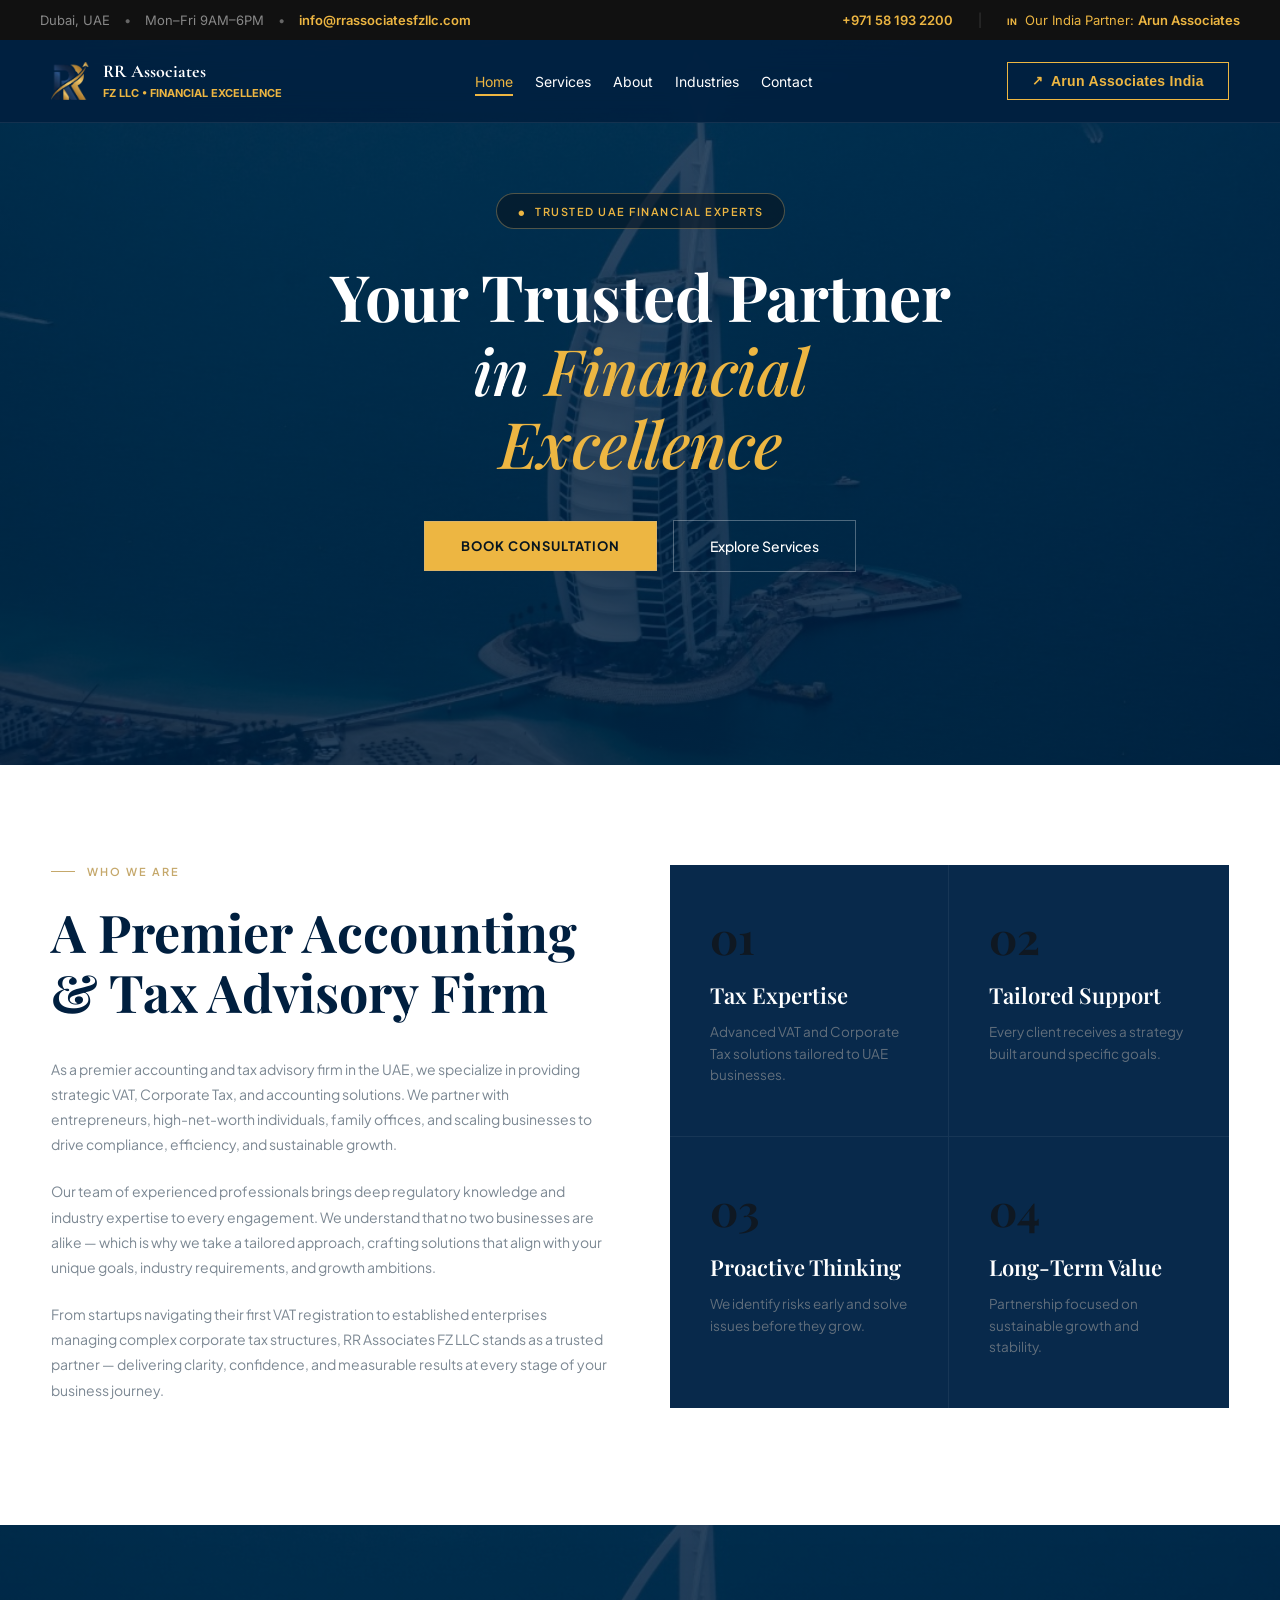
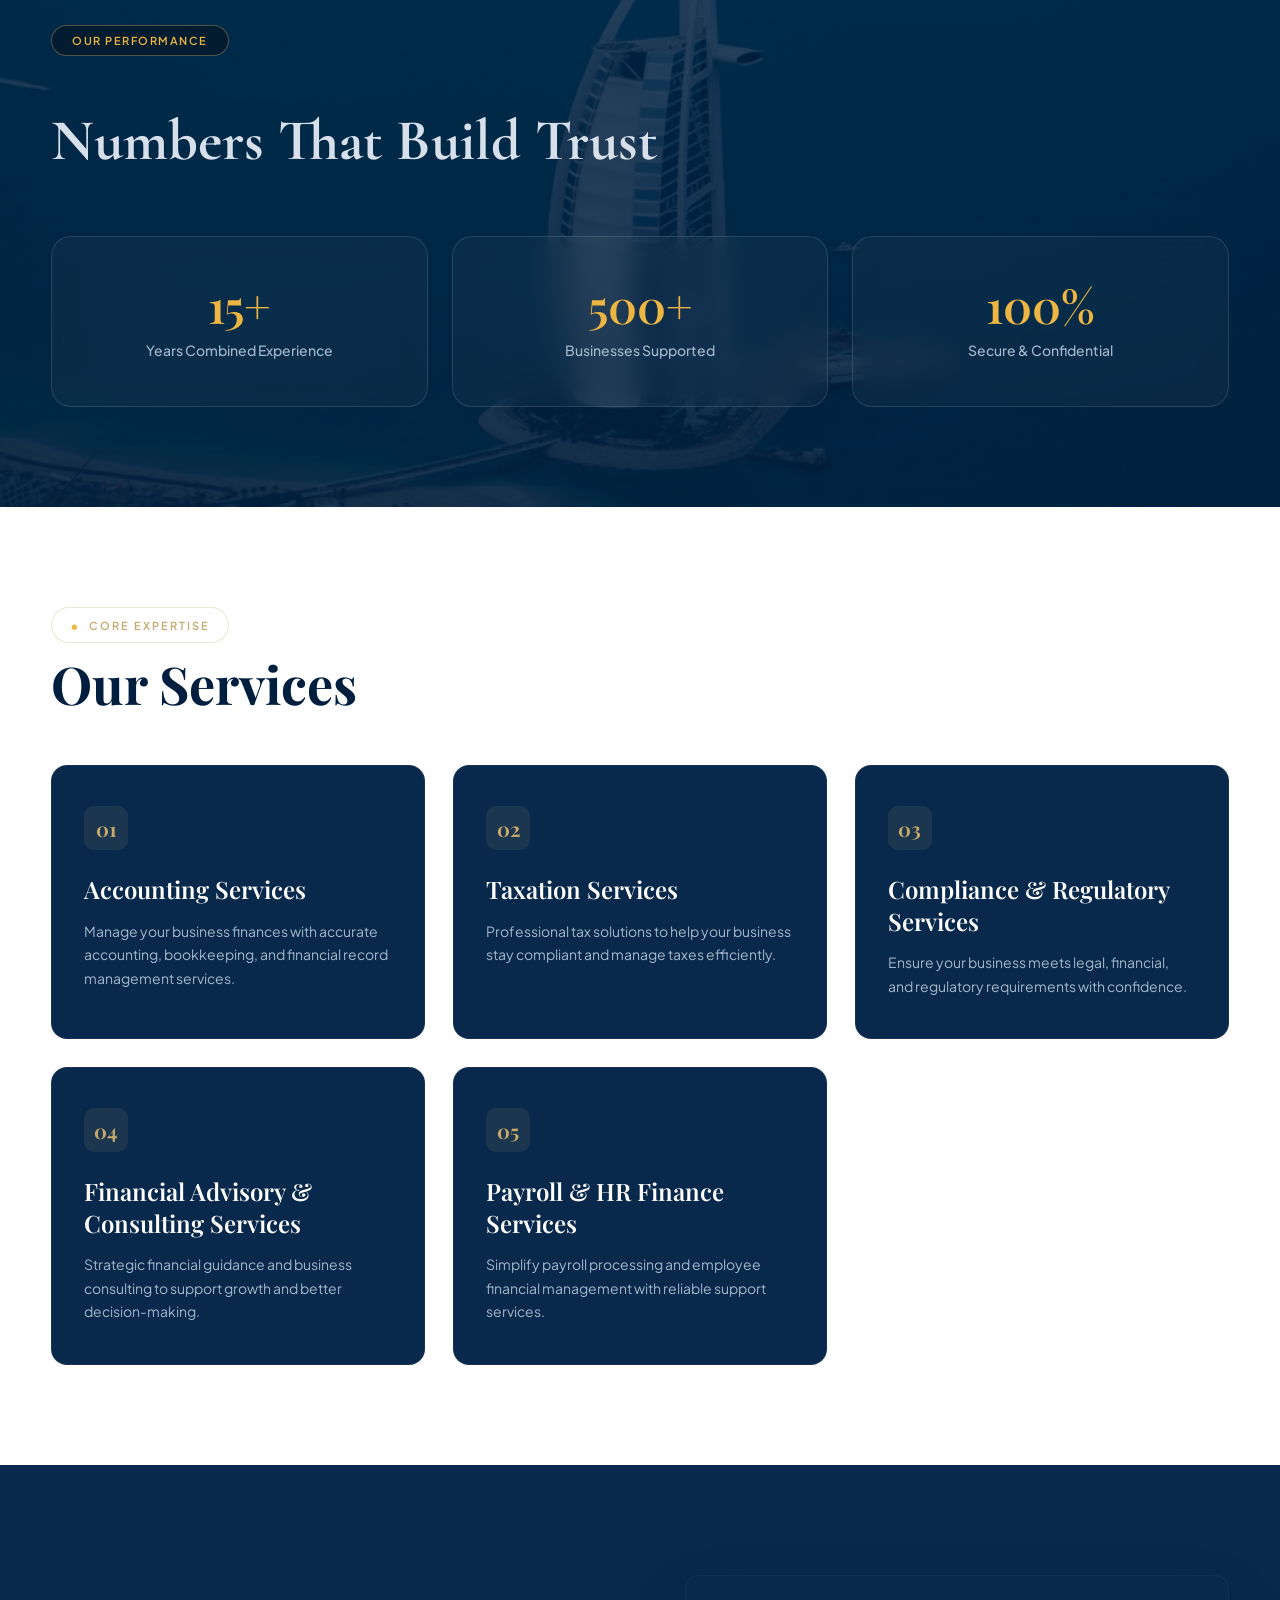
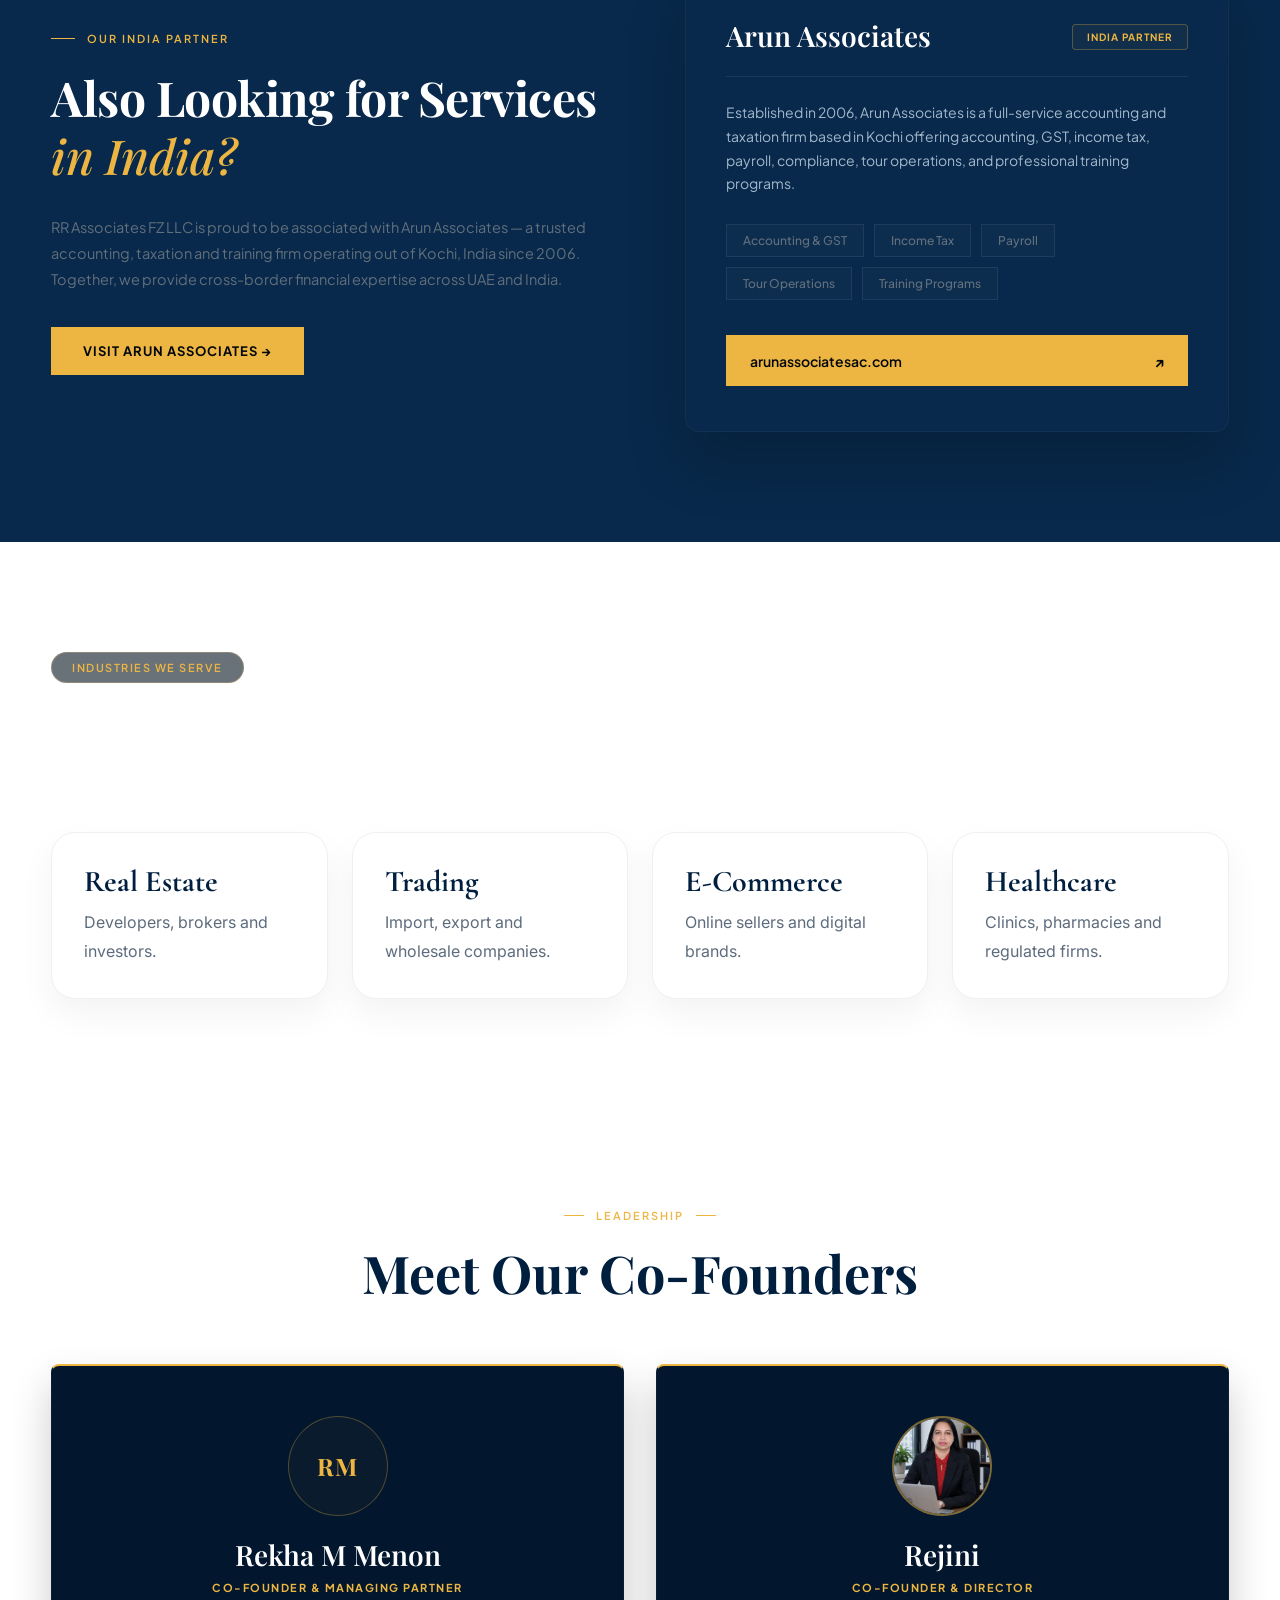
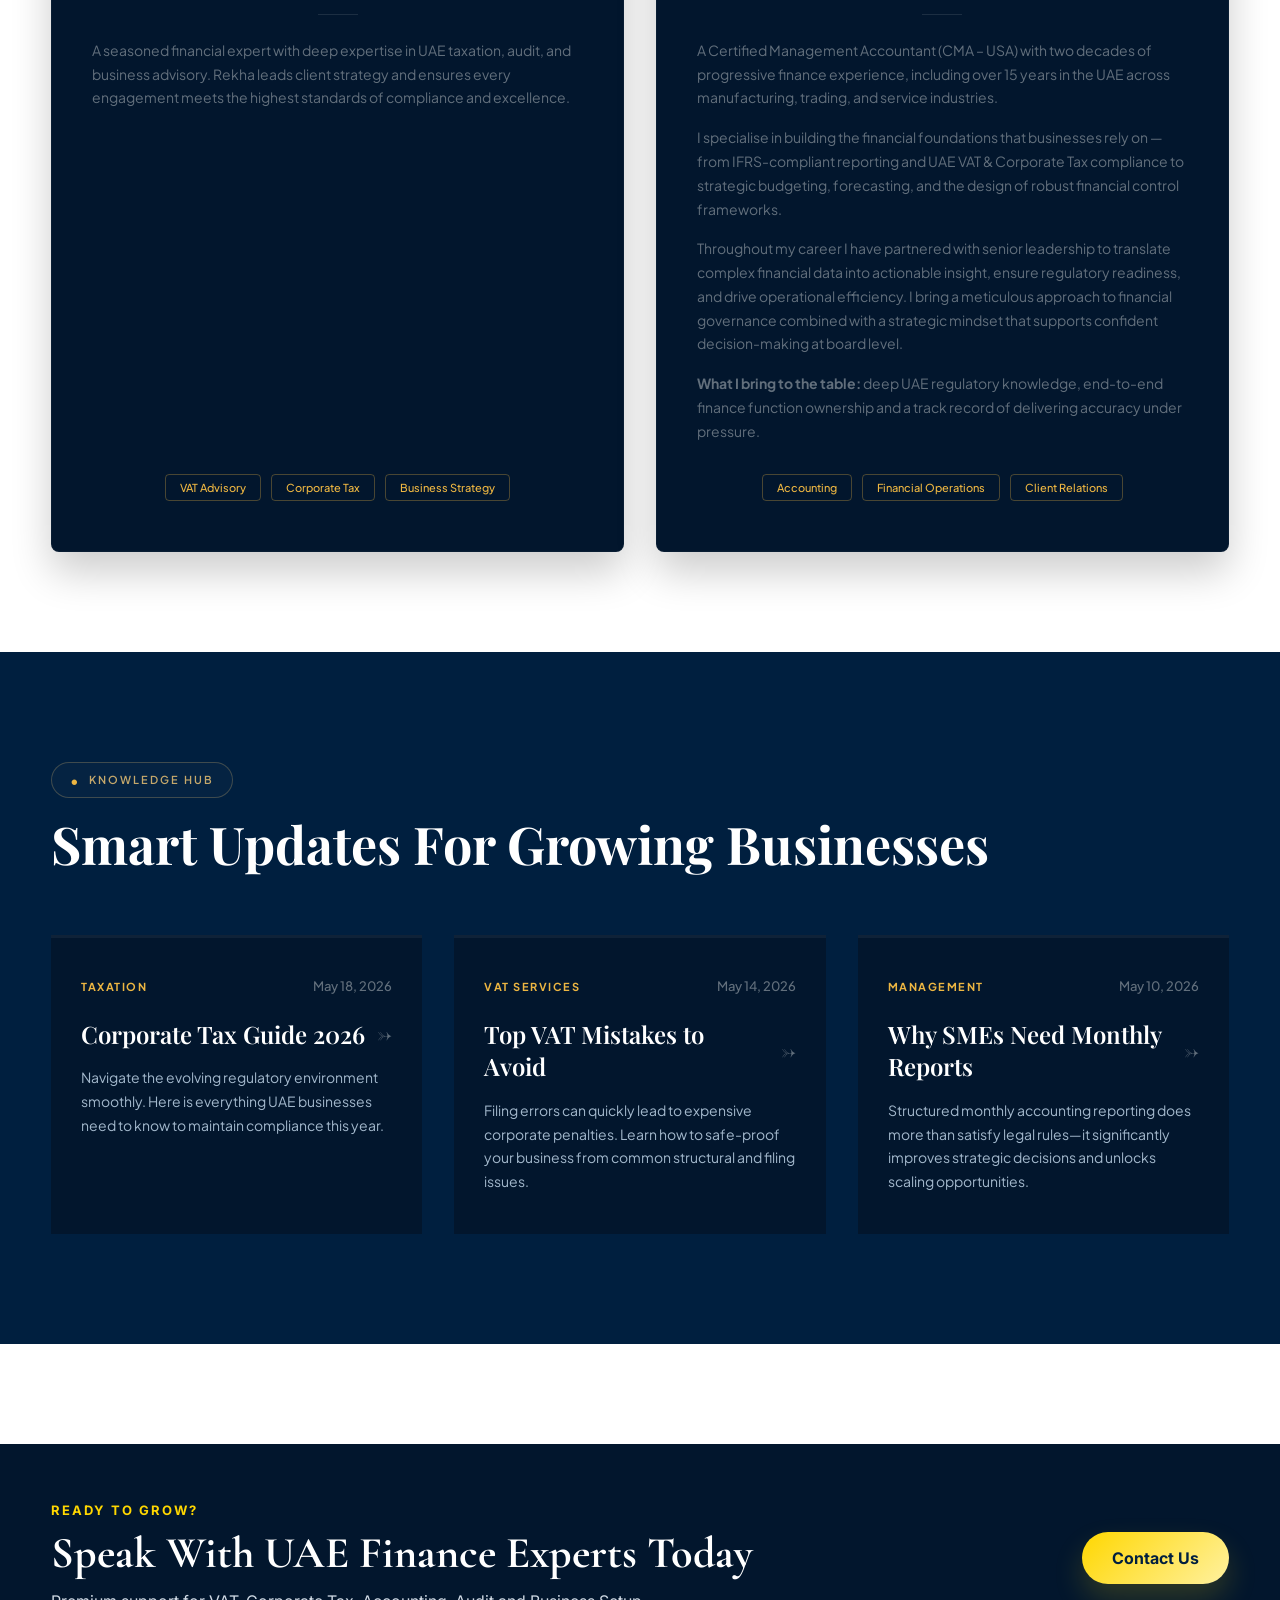
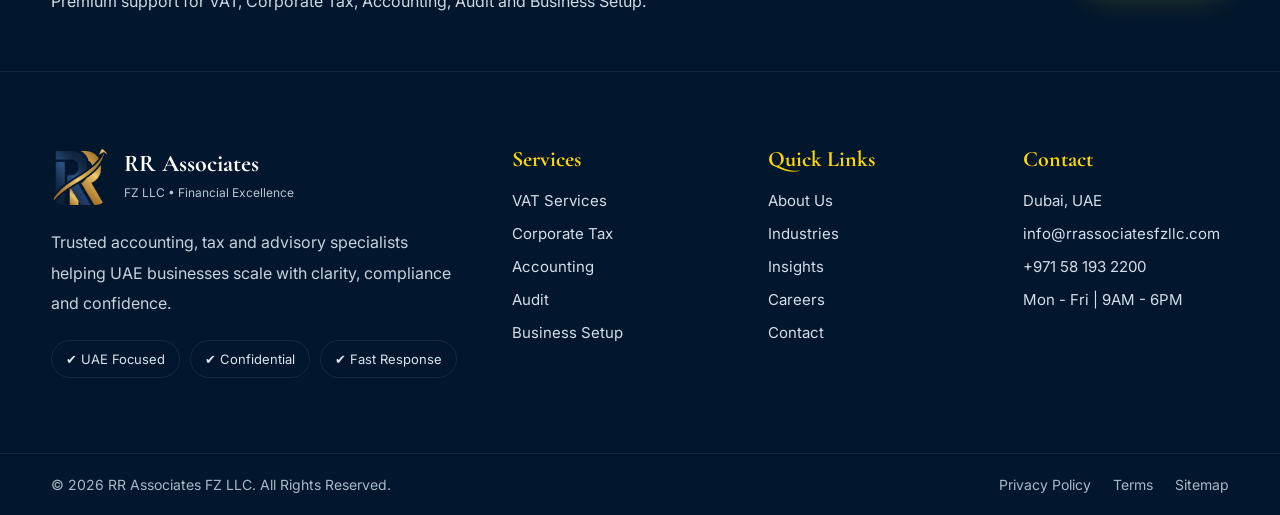
==== commit c56f3790: "commit" ====
--- a/index.html
+++ b/index.html
@@ -483,7 +483,7 @@
     </section>
 
     <!-- ================= INSIGHTS ================= -->
-    <section class="section dark-blog-section">
+    <section class="section dark-blog-editorial">
       <div class="container">
         <div class="mini-tag-pill">
           <span class="gold-dot">•</span> Knowledge Hub
@@ -491,90 +491,63 @@
 
         <h2 class="blog-main-title">Smart Updates For Growing Businesses</h2>
 
-        <div class="blog-grid-container">
-          <article class="blog-post-card">
-            <div class="blog-image-wrapper">
-              <img
-                src="./pics/corporate-tax.jpeg"
-                alt="UAE Corporate Tax Guide"
-              />
-              <span class="blog-category-tag">Taxation</span>
-            </div>
-
-            <div class="blog-card-content">
-              <div class="blog-meta-data">
-                <span class="blog-date">May 18, 2026</span>
-              </div>
+        <div class="blog-editorial-grid">
+          <a href="blog-single-tax.html" class="editorial-card">
+            <div class="editorial-card-header">
+              <span class="editorial-category">Taxation</span>
+              <span class="editorial-date">May 18, 2026</span>
+            </div>
+
+            <div class="editorial-card-body">
               <h3>
-                <a href="blog-single-tax.html" class="blog-title-link"
-                  >Corporate Tax Guide 2026</a
-                >
+                Corporate Tax Guide 2026
+                <span class="editorial-arrow">&rarr;</span>
               </h3>
               <p>
                 Navigate the evolving regulatory environment smoothly. Here is
                 everything UAE businesses need to know to maintain compliance
                 this year.
               </p>
-              <a href="blog-single-tax.html" class="blog-read-more-btn"
-                >Read Full Article <span class="arrow">&rarr;</span></a
-              >
-            </div>
-          </article>
-
-          <article class="blog-post-card">
-            <div class="blog-image-wrapper">
-              <img src="./pics/vat-mistakes.jpeg" alt="Top VAT Mistakes" />
-              <span class="blog-category-tag">VAT Services</span>
-            </div>
-
-            <div class="blog-card-content">
-              <div class="blog-meta-data">
-                <span class="blog-date">May 14, 2026</span>
-              </div>
+            </div>
+          </a>
+
+          <a href="blog-single-vat.html" class="editorial-card">
+            <div class="editorial-card-header">
+              <span class="editorial-category">VAT Services</span>
+              <span class="editorial-date">May 14, 2026</span>
+            </div>
+
+            <div class="editorial-card-body">
               <h3>
-                <a href="blog-single-vat.html" class="blog-title-link"
-                  >Top VAT Mistakes to Avoid</a
-                >
+                Top VAT Mistakes to Avoid
+                <span class="editorial-arrow">&rarr;</span>
               </h3>
               <p>
                 Filing errors can quickly lead to expensive corporate penalties.
                 Learn how to safe-proof your business from common structural and
                 filing issues.
               </p>
-              <a href="blog-single-vat.html" class="blog-read-more-btn"
-                >Read Full Article <span class="arrow">&rarr;</span></a
-              >
-            </div>
-          </article>
-
-          <article class="blog-post-card">
-            <div class="blog-image-wrapper">
-              <img
-                src="./pics/sme-reporting.jpeg"
-                alt="SME Financial Reports"
-              />
-              <span class="blog-category-tag">Management</span>
-            </div>
-
-            <div class="blog-card-content">
-              <div class="blog-meta-data">
-                <span class="blog-date">May 10, 2026</span>
-              </div>
+            </div>
+          </a>
+
+          <a href="blog-single-sme.html" class="editorial-card">
+            <div class="editorial-card-header">
+              <span class="editorial-category">Management</span>
+              <span class="editorial-date">May 10, 2026</span>
+            </div>
+
+            <div class="editorial-card-body">
               <h3>
-                <a href="blog-single-sme.html" class="blog-title-link"
-                  >Why SMEs Need Monthly Reports</a
-                >
+                Why SMEs Need Monthly Reports
+                <span class="editorial-arrow">&rarr;</span>
               </h3>
               <p>
                 Structured monthly accounting reporting does more than satisfy
                 legal rules—it significantly improves strategic decisions and
                 unlocks scaling opportunities.
               </p>
-              <a href="blog-single-sme.html" class="blog-read-more-btn"
-                >Read Full Article <span class="arrow">&rarr;</span></a
-              >
-            </div>
-          </article>
+            </div>
+          </a>
         </div>
       </div>
     </section>
--- a/style.css
+++ b/style.css
@@ -4660,7 +4660,7 @@
 ================================================== */
 
 .leadership-section {
-  background-color: var(--navy);
+  background-color: #fff;
   padding: 100px 0;
   width: 100%;
   box-sizing: border-box;
@@ -4696,7 +4696,7 @@
 /* Header Title */
 .leadership-main-title {
   font-family: "Playfair Display", Georgia, serif;
-  color: #ffffff;
+  color: var(--navy);
   font-size: 52px;
   font-weight: 700;
   text-align: center;
@@ -4879,12 +4879,12 @@
 }
 
 /* ==================================================
-   PREMIUM DARK BLOG SECTION
+   PREMIUM TEXT-BASED EDITORIAL BLOG SECTION
 ================================================== */
 
-.dark-blog-section {
-  background-color: #03080e; /* Matches your core dark section background */
-  padding: 100px 0;
+.dark-blog-editorial {
+  background-color: var(--navy); /* Matches your core dark background */
+  padding: 110px 0;
   width: 100%;
   box-sizing: border-box;
 }
@@ -4895,173 +4895,131 @@
   font-size: 52px;
   font-weight: 700;
   margin-top: 15px;
-  margin-bottom: 55px;
+  margin-bottom: 60px;
   line-height: 1.2;
 }
 
-/* Responsive Blog Grid Layout */
-.blog-grid-container {
+/* 3-Column Grid for Desktop */
+.blog-editorial-grid {
   display: grid;
   grid-template-columns: repeat(3, 1fr);
-  gap: 30px;
+  gap: 32px;
   width: 100%;
 }
 
-/* Premium Blog Card Structure */
-.blog-post-card {
-  background-color: var(
-    --navy3,
-    #02162d
-  ); /* Matches your deep navy internal cards */
-  border: 1px solid rgba(255, 255, 255, 0.03);
-  border-radius: 12px;
-  overflow: hidden; /* Clips image corners cleanly to match the border radius */
+/* Entire card acts as a clean, responsive link wrapper */
+.editorial-card {
+  text-decoration: none;
+  background-color: var(--navy3, #02162d); /* Matches your deep navy cards */
+  border-top: 3px solid rgba(255, 255, 255, 0.05); /* Premium horizontal boundary divider line */
+  padding: 40px 30px;
+  box-sizing: border-box;
   display: flex;
   flex-direction: column;
-  transition: transform 0.4s cubic-bezier(0.16, 1, 0.3, 1), box-shadow 0.4s ease;
-}
-
-.blog-post-card:hover {
-  transform: translateY(-8px);
-  box-shadow: 0 25px 50px rgba(0, 0, 0, 0.35);
-}
-
-/* Image Thumbnail Container */
-.blog-image-wrapper {
-  position: relative;
+  justify-content: flex-start;
+  transition: all 0.4s cubic-bezier(0.16, 1, 0.3, 1);
+}
+
+/* Hover State: Turns top border line gold and darkens card background seamlessly */
+.editorial-card:hover {
+  background-color: #051d38;
+  border-top-color: var(--gold, #edb642);
+  transform: translateY(-4px);
+}
+
+/* Header Metadata Meta Row */
+.editorial-card-header {
+  display: flex;
+  justify-content: space-between;
+  align-items: center;
+  margin-bottom: 24px;
   width: 100%;
-  height: 230px;
-  overflow: hidden;
-  background-color: #08294b;
-}
-
-.blog-image-wrapper img {
-  width: 100%;
-  height: 100%;
-  object-fit: cover;
-  transition: transform 0.5s ease;
-}
-
-.blog-post-card:hover .blog-image-wrapper img {
-  transform: scale(1.06); /* Smooth premium image zoom when card is hovered */
-}
-
-/* Overlay Category Badge */
-.blog-category-tag {
-  position: absolute;
-  top: 15px;
-  left: 15px;
-  background-color: var(--gold, #edb642);
-  color: #03080e;
+}
+
+.editorial-category {
   font-family: "Plus Jakarta Sans", sans-serif;
+  color: var(
+    --gold,
+    #edb642
+  ); /* Uses bright gold for category text highlights */
   font-size: 11px;
   font-weight: 700;
   text-transform: uppercase;
-  letter-spacing: 0.5px;
-  padding: 6px 14px;
-  border-radius: 4px;
-}
-
-/* Content Area inside Card */
-.blog-card-content {
-  padding: 30px 24px;
-  display: flex;
-  flex-direction: column;
-  flex-grow: 1; /* Pushes the 'Read More' link uniformly to the baseline */
-}
-
-.blog-meta-data {
-  margin-bottom: 12px;
-}
-
-.blog-date {
+  letter-spacing: 1.5px;
+}
+
+.editorial-date {
   font-family: "Plus Jakarta Sans", sans-serif;
-  color: #626f7c; /* Muted corporate grey text */
+  color: #626f7c; /* Subtle grey for publication dates */
   font-size: 13px;
   font-weight: 500;
 }
 
-/* Post Typography links */
-.blog-card-content h3 {
-  margin: 0 0 14px 0;
-  line-height: 1.3;
-}
-
-.blog-title-link {
+/* Body Content Styling */
+.editorial-card-body h3 {
   font-family: "Playfair Display", Georgia, serif;
   color: #ffffff;
-  font-size: 23px;
+  font-size: 24px;
   font-weight: 600;
-  text-decoration: none;
-  transition: color 0.2s ease;
-}
-
-.blog-title-link:hover {
-  color: var(--gold, #edb642); /* Turns title gold on interactive hover */
-}
-
-.blog-card-content p {
+  line-height: 1.35;
+  margin: 0 0 16px 0;
+  display: flex;
+  justify-content: space-between;
+  align-items: center;
+}
+
+/* Custom interactive arrow that tracks rightward upon card interaction */
+.editorial-arrow {
+  color: #626f7c;
+  font-size: 22px;
+  font-weight: 300;
+  transition: transform 0.3s ease, color 0.3s ease;
+  padding-left: 10px;
+}
+
+.editorial-card:hover .editorial-arrow {
+  color: var(--gold, #edb642);
+  transform: translateX(6px);
+}
+
+.editorial-card-body p {
   font-family: "Plus Jakarta Sans", sans-serif;
-  color: #a3b8cc; /* Soft greyish blue text for enhanced description contrast */
+  color: #a3b8cc; /* Soft contrast grayish blue description text */
   font-size: 14px;
-  line-height: 1.6;
-  margin: 0 0 24px 0;
-}
-
-/* Modern Link Button at Bottom */
-.blog-read-more-btn {
-  margin-top: auto; /* Aligns precisely on the lower margin border */
-  display: inline-flex;
-  align-items: center;
-  gap: 6px;
-  font-family: "Plus Jakarta Sans", sans-serif;
-  color: var(--gold, #edb642);
-  text-decoration: none;
-  font-size: 13px;
-  font-weight: 600;
-  transition: gap 0.2s ease;
-}
-
-.blog-read-more-btn .arrow {
-  transition: transform 0.2s ease;
-}
-
-.blog-read-more-btn:hover .arrow {
-  transform: translateX(4px); /* Interactive nudge forward arrow movement */
-}
-
-/* ================= COMPREHENSIVE RESPONSIVE VIEWPORTS ================= */
+  line-height: 1.7;
+  margin: 0;
+  font-weight: 400;
+}
+
+/* ================= COMPREHENSIVE RESPONSIVE BREAKPOINTS ================= */
 
 @media (max-width: 1024px) {
   .blog-main-title {
     font-size: 42px;
-    margin-bottom: 40px;
-  }
-  .blog-grid-container {
+    margin-bottom: 45px;
+  }
+  .blog-editorial-grid {
     grid-template-columns: repeat(
       2,
       1fr
-    ); /* Drops beautifully to a 2-column layout on tablets */
+    ); /* Responsive switch to 2 columns on tablets */
     gap: 24px;
   }
-  .blog-title-link {
-    font-size: 21px;
+  .editorial-card {
+    padding: 35px 24px;
   }
 }
 
 @media (max-width: 768px) {
-  .blog-grid-container {
-    grid-template-columns: 1fr; /* Formats into a clean vertical single column stack on mobile mobile formats */
-    gap: 28px;
+  .blog-editorial-grid {
+    grid-template-columns: 1fr; /* Clean single file column array display on phone viewports */
+    gap: 20px;
   }
   .blog-main-title {
     font-size: 34px;
     margin-bottom: 35px;
   }
-  .blog-image-wrapper {
-    height: 200px; /* Slims image container space slightly on phone displays */
-  }
-  .blog-card-content {
-    padding: 24px 20px;
-  }
-}
+  .editorial-card {
+    padding: 32px 20px;
+  }
+}
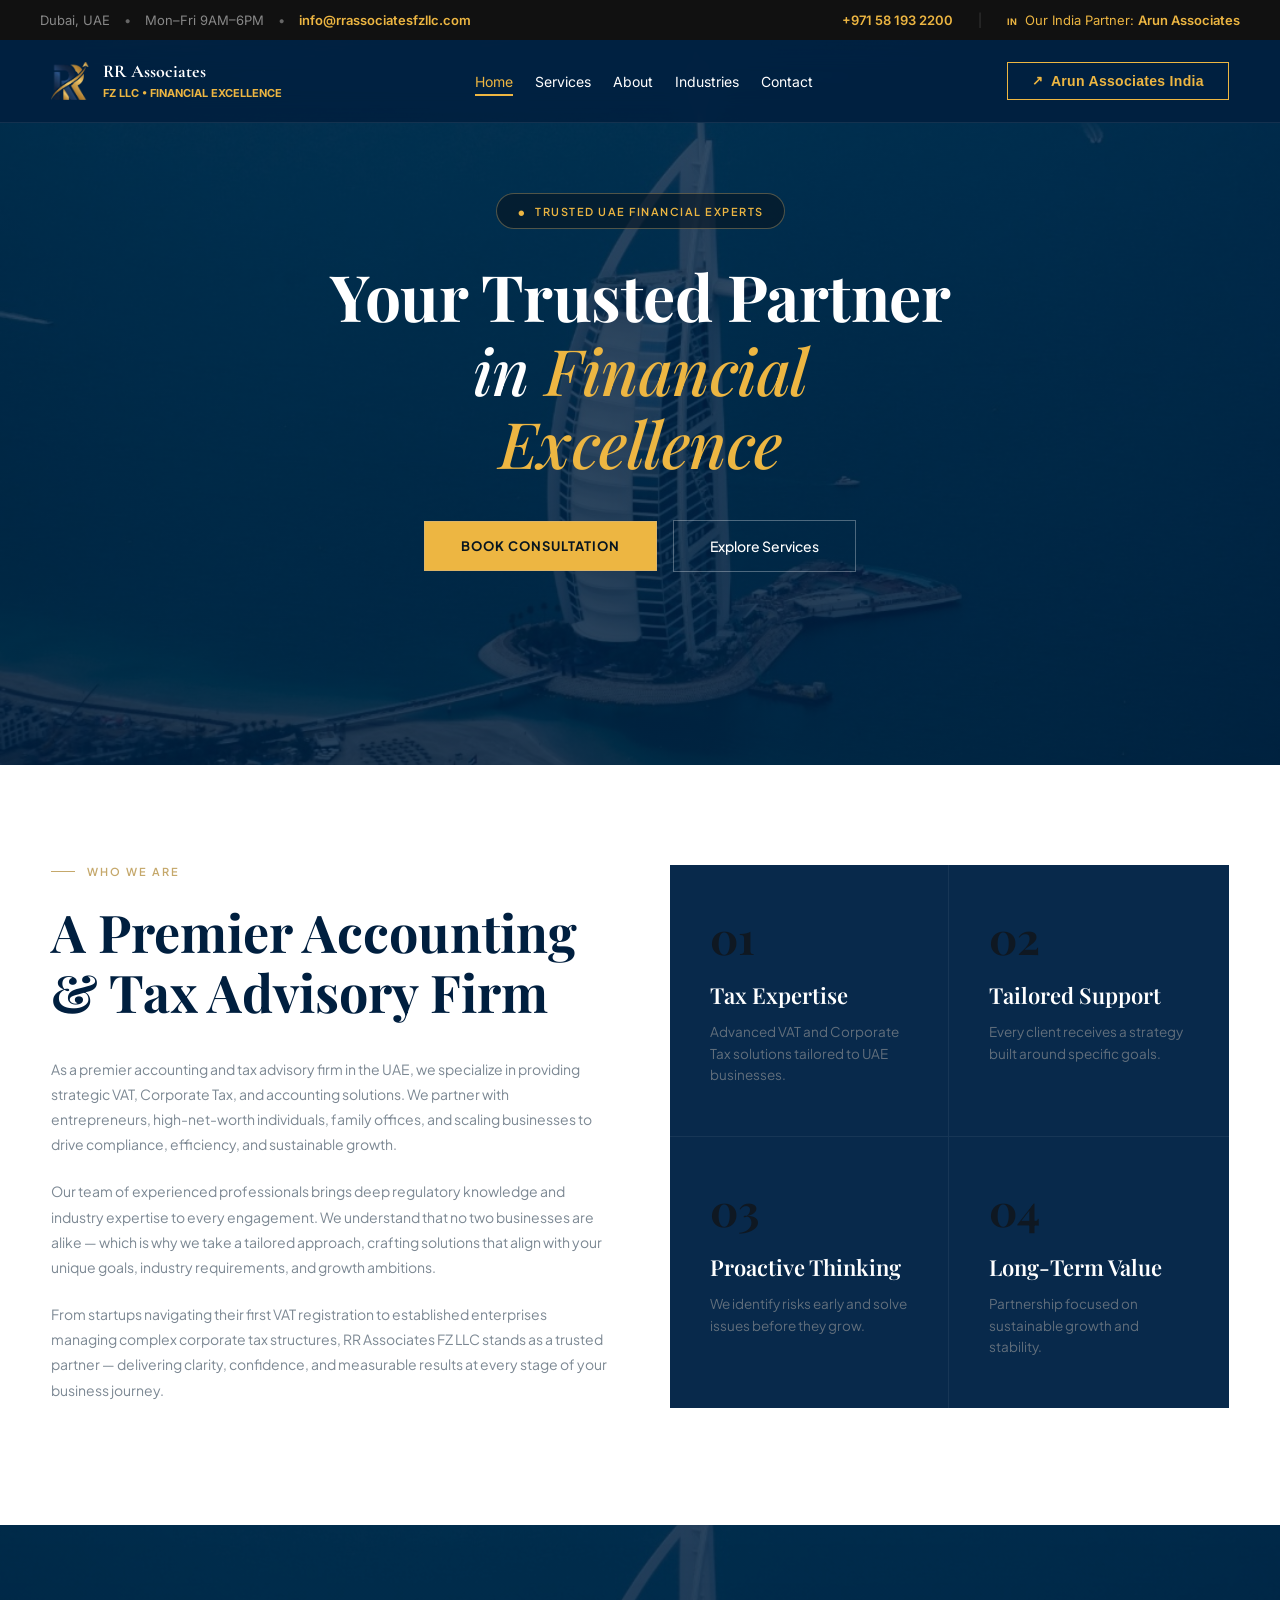
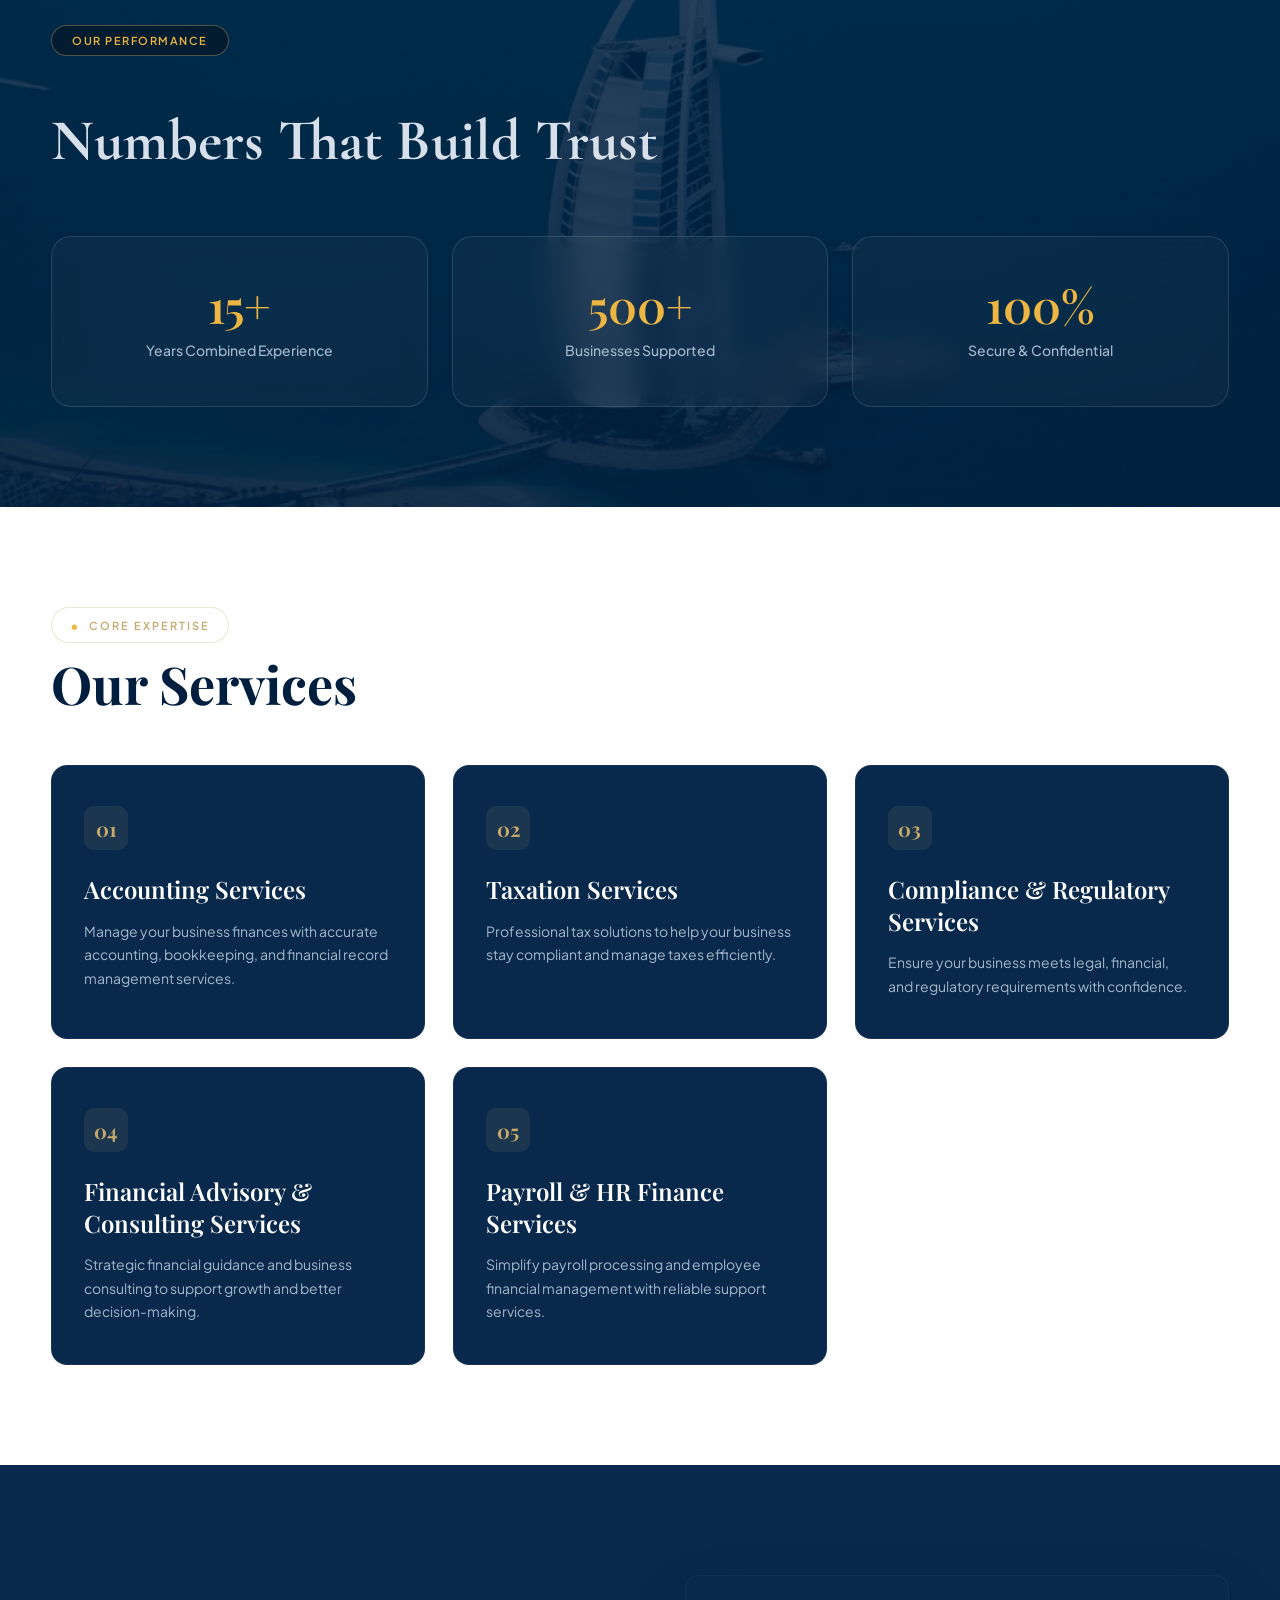
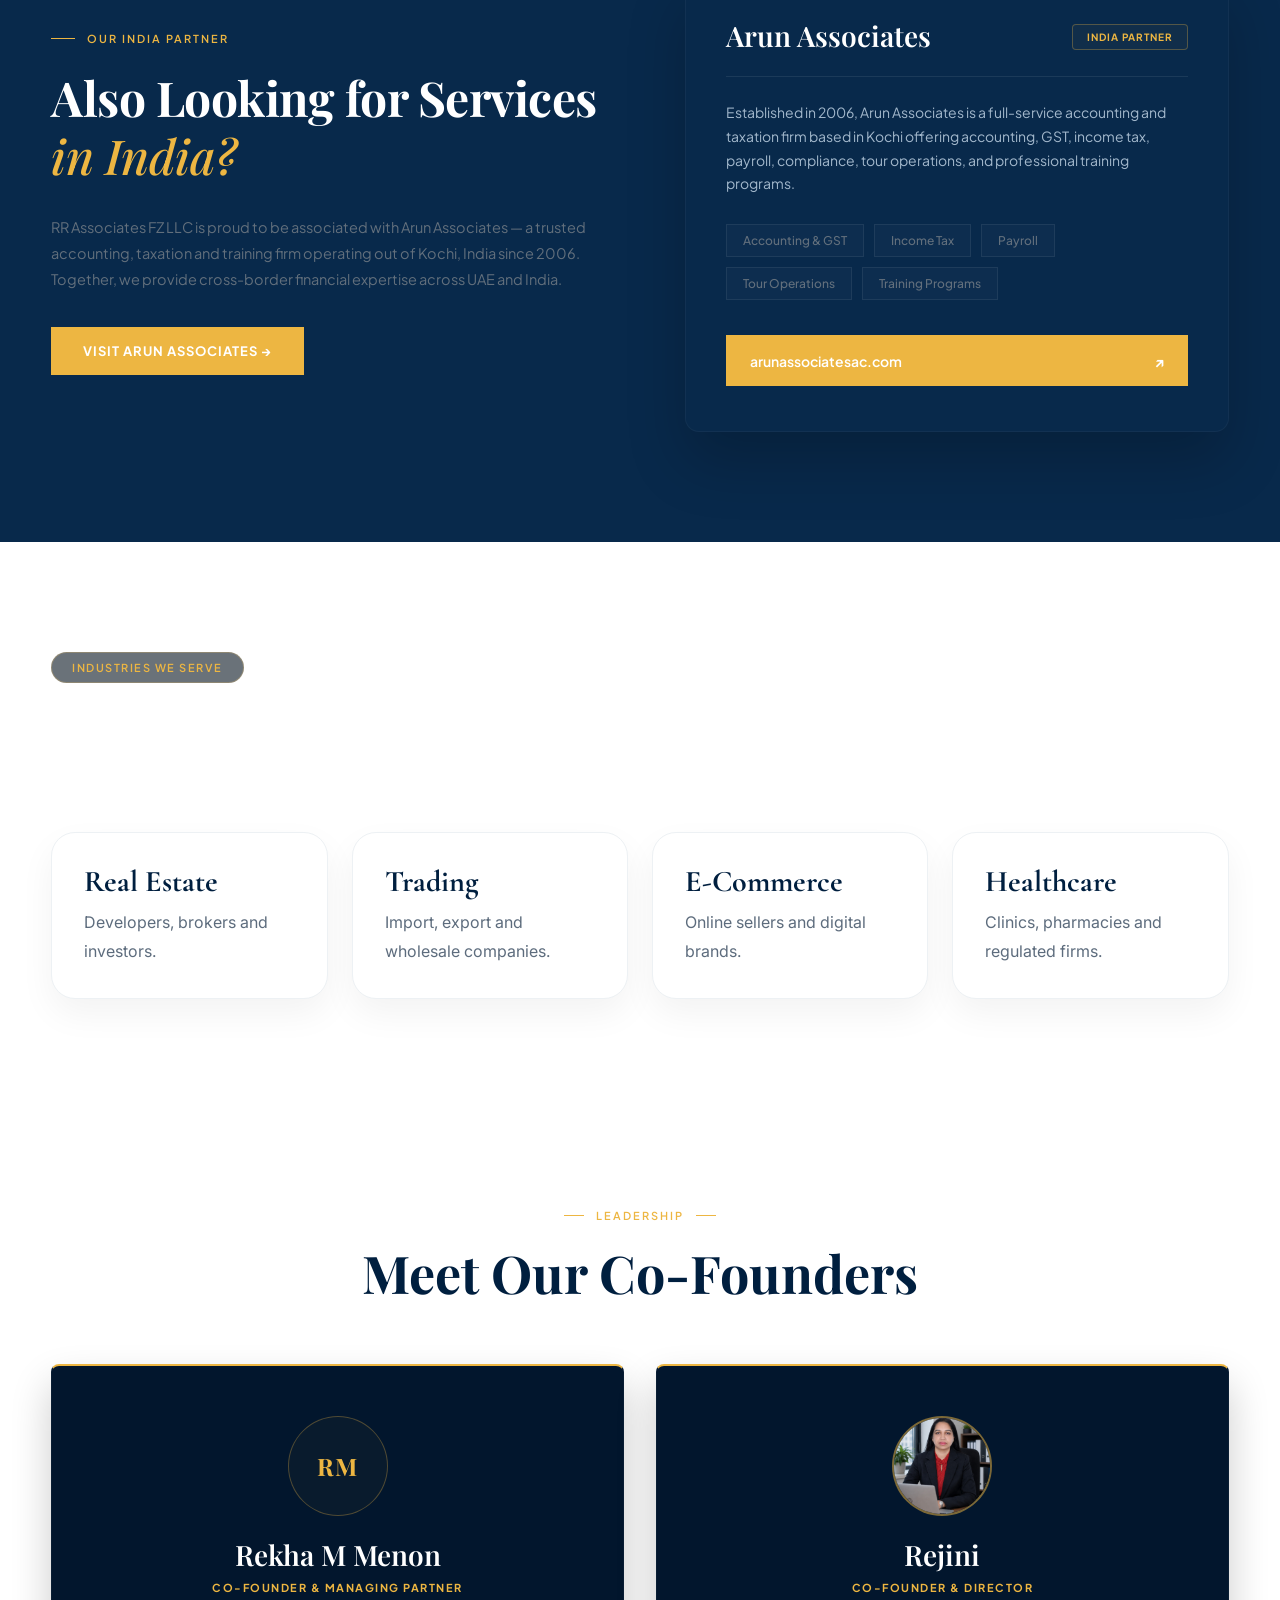
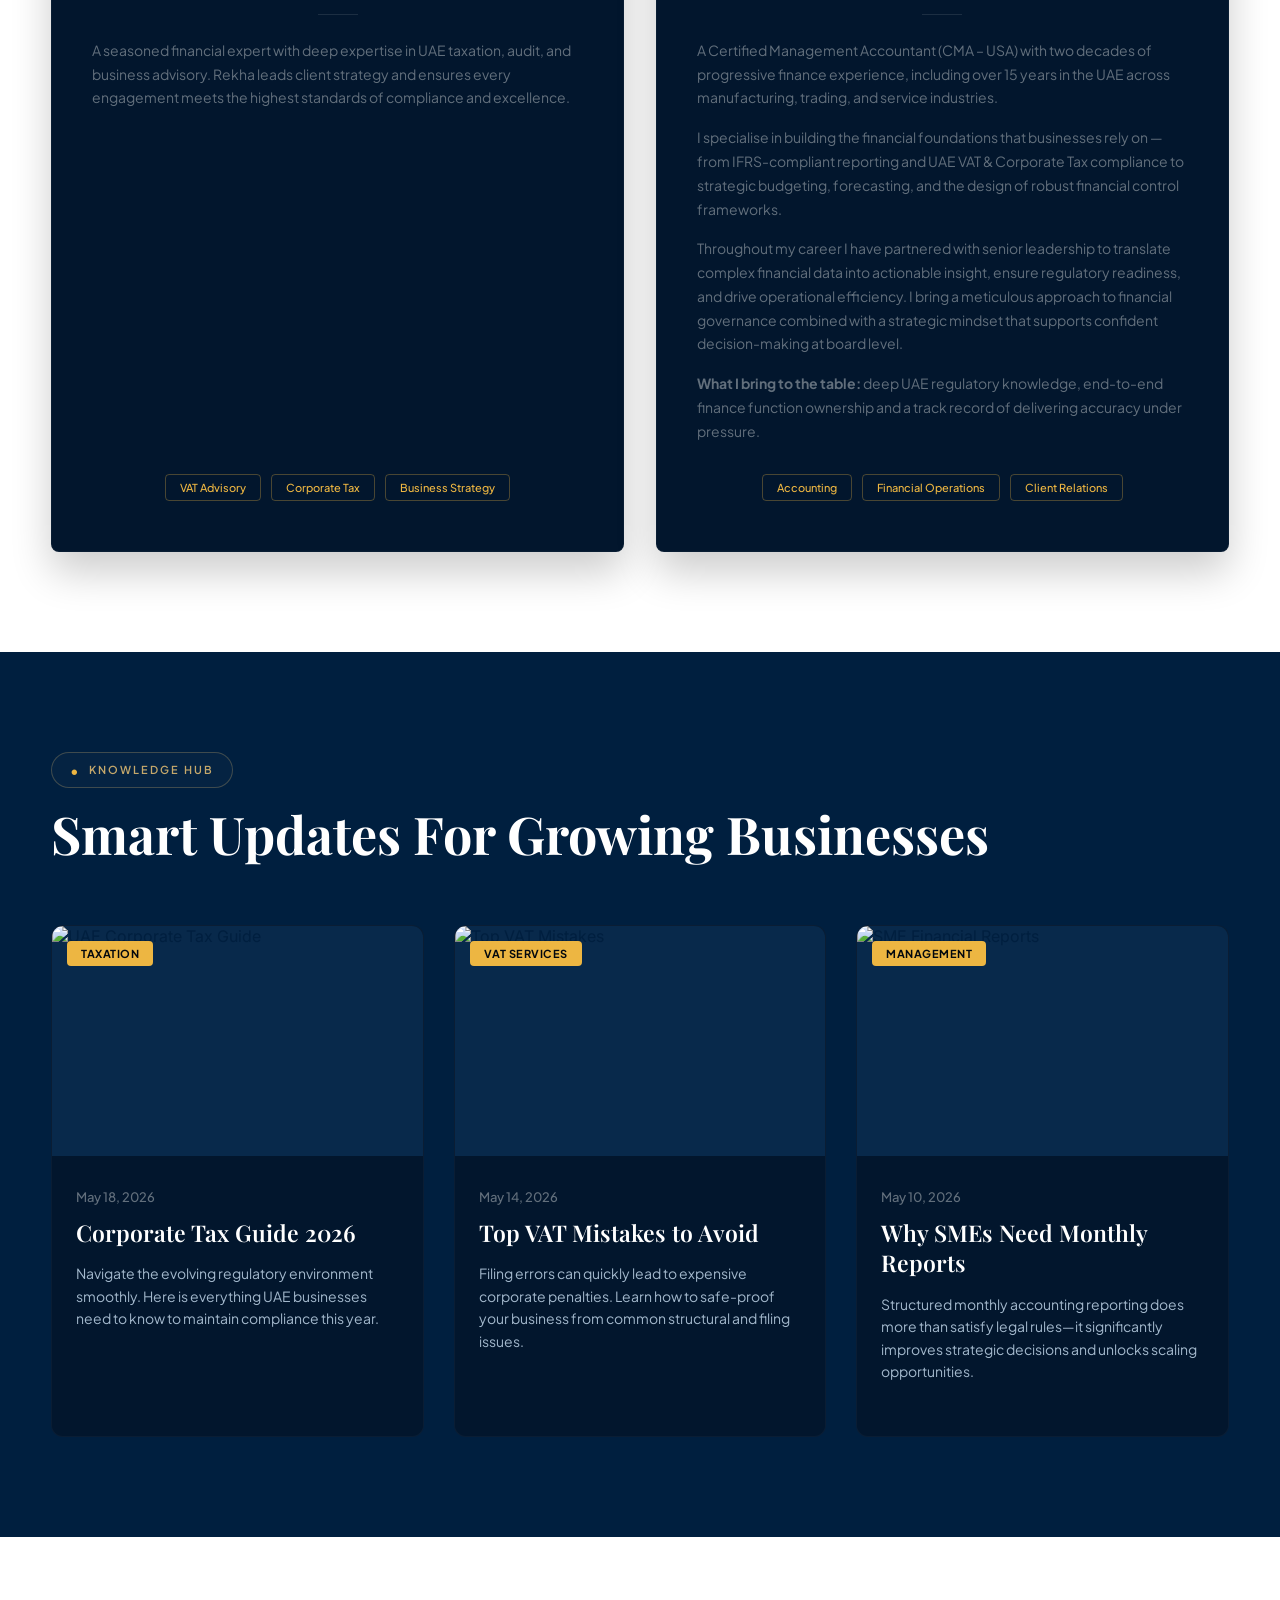
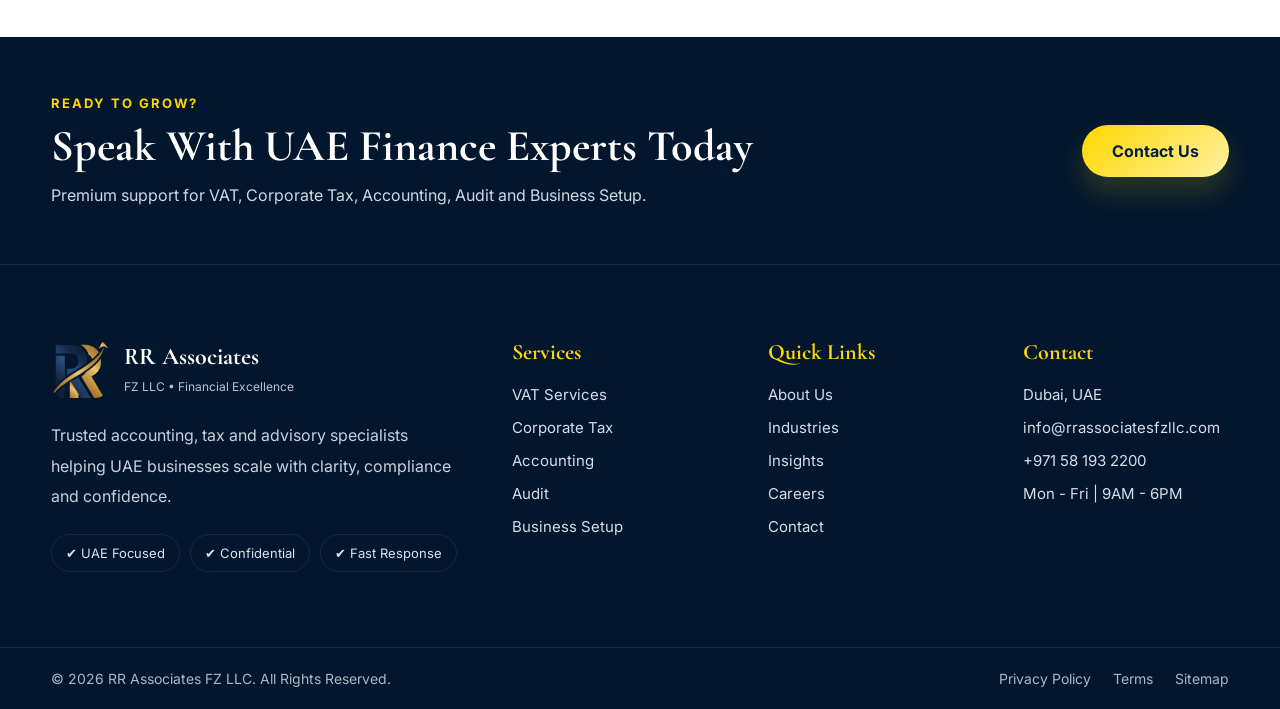
==== commit e66cb737: "commit" ====
--- a/index.html
+++ b/index.html
@@ -483,7 +483,7 @@
     </section>
 
     <!-- ================= INSIGHTS ================= -->
-    <section class="section dark-blog-editorial">
+    <section class="section dark-blog-section">
       <div class="container">
         <div class="mini-tag-pill">
           <span class="gold-dot">•</span> Knowledge Hub
@@ -491,63 +491,87 @@
 
         <h2 class="blog-main-title">Smart Updates For Growing Businesses</h2>
 
-        <div class="blog-editorial-grid">
-          <a href="blog-single-tax.html" class="editorial-card">
-            <div class="editorial-card-header">
-              <span class="editorial-category">Taxation</span>
-              <span class="editorial-date">May 18, 2026</span>
-            </div>
-
-            <div class="editorial-card-body">
+        <div class="blog-grid-container">
+          <article class="blog-post-card">
+            <div class="blog-image-wrapper">
+              <img
+                src="https://i1-c.pinimg.com/1200x/bd/0d/3b/bd0d3b0e161b50acb74c2557bdc3e692.jpg"
+                alt="UAE Corporate Tax Guide"
+              />
+              <span class="blog-category-tag">Taxation</span>
+            </div>
+
+            <div class="blog-card-content">
+              <div class="blog-meta-data">
+                <span class="blog-date">May 18, 2026</span>
+              </div>
               <h3>
-                Corporate Tax Guide 2026
-                <span class="editorial-arrow">&rarr;</span>
+                <a class="blog-title-link">Corporate Tax Guide 2026</a>
               </h3>
               <p>
                 Navigate the evolving regulatory environment smoothly. Here is
                 everything UAE businesses need to know to maintain compliance
                 this year.
               </p>
-            </div>
-          </a>
-
-          <a href="blog-single-vat.html" class="editorial-card">
-            <div class="editorial-card-header">
-              <span class="editorial-category">VAT Services</span>
-              <span class="editorial-date">May 14, 2026</span>
-            </div>
-
-            <div class="editorial-card-body">
+              <!-- <a href="#" class="blog-read-more-btn"
+                >Read Full Article <span class="arrow">&rarr;</span></a
+              > -->
+            </div>
+          </article>
+
+          <article class="blog-post-card">
+            <div class="blog-image-wrapper">
+              <img
+                src="https://i1-c.pinimg.com/736x/cf/11/35/cf1135097db5dc23782d8db69273ffe6.jpg"
+                alt="Top VAT Mistakes"
+              />
+              <span class="blog-category-tag">VAT Services</span>
+            </div>
+
+            <div class="blog-card-content">
+              <div class="blog-meta-data">
+                <span class="blog-date">May 14, 2026</span>
+              </div>
               <h3>
-                Top VAT Mistakes to Avoid
-                <span class="editorial-arrow">&rarr;</span>
+                <a class="blog-title-link">Top VAT Mistakes to Avoid</a>
               </h3>
               <p>
                 Filing errors can quickly lead to expensive corporate penalties.
                 Learn how to safe-proof your business from common structural and
                 filing issues.
               </p>
-            </div>
-          </a>
-
-          <a href="blog-single-sme.html" class="editorial-card">
-            <div class="editorial-card-header">
-              <span class="editorial-category">Management</span>
-              <span class="editorial-date">May 10, 2026</span>
-            </div>
-
-            <div class="editorial-card-body">
+              <!-- <a href="#" class="blog-read-more-btn"
+                >Read Full Article <span class="arrow">&rarr;</span></a
+              > -->
+            </div>
+          </article>
+
+          <article class="blog-post-card">
+            <div class="blog-image-wrapper">
+              <img
+                src="https://i.pinimg.com/736x/66/ee/70/66ee70e9032f8b60106d2dfefe31c0d4.jpg"
+                alt="SME Financial Reports"
+              />
+              <span class="blog-category-tag">Management</span>
+            </div>
+
+            <div class="blog-card-content">
+              <div class="blog-meta-data">
+                <span class="blog-date">May 10, 2026</span>
+              </div>
               <h3>
-                Why SMEs Need Monthly Reports
-                <span class="editorial-arrow">&rarr;</span>
+                <a class="blog-title-link">Why SMEs Need Monthly Reports</a>
               </h3>
               <p>
                 Structured monthly accounting reporting does more than satisfy
                 legal rules—it significantly improves strategic decisions and
                 unlocks scaling opportunities.
               </p>
-            </div>
-          </a>
+              <!-- <a href="#" class="blog-read-more-btn"
+                >Read Full Article <span class="arrow">&rarr;</span></a
+              > -->
+            </div>
+          </article>
         </div>
       </div>
     </section>
--- a/style.css
+++ b/style.css
@@ -3969,10 +3969,6 @@
    WHY CHOOSE US SECTION (PREMIUM DARK LAYOUT)
 ================================================== */
 
-/* ==================================================
-   WHY CHOOSE US SECTION (PREMIUM DARK LAYOUT)
-================================================== */
-
 .why-choose-us {
   background-color: #ffff;
   padding: 100px 0;
@@ -4499,7 +4495,7 @@
   display: inline-block;
   font-family: "Plus Jakarta Sans", sans-serif;
   background-color: var(--gold, #edb642);
-  color: #03080e;
+  color: #fff;
   text-decoration: none;
   font-size: 13px;
   font-weight: 700;
@@ -4591,7 +4587,7 @@
   align-items: center;
   font-family: "Plus Jakarta Sans", sans-serif;
   background-color: var(--gold, #edb642);
-  color: #03080e;
+  color: #fff;
   text-decoration: none;
   font-size: 14px;
   font-weight: 600;
@@ -4603,7 +4599,7 @@
 
 .partner-card-link-button:hover {
   background-color: #ffffff;
-  color: #03080e;
+  color: #fff;
 }
 
 .partner-arrow-diagonal {
@@ -4879,11 +4875,325 @@
 }
 
 /* ==================================================
+   PREMIUM DARK BLOG SECTION
+================================================== */
+
+.dark-blog-section {
+  background-color: var(--navy); /* Matches your core dark section background */
+  padding: 100px 0;
+  width: 100%;
+  box-sizing: border-box;
+}
+
+.blog-main-title {
+  font-family: "Playfair Display", Georgia, serif;
+  color: #ffffff;
+  font-size: 52px;
+  font-weight: 700;
+  margin-top: 15px;
+  margin-bottom: 55px;
+  line-height: 1.2;
+}
+
+/* Responsive Blog Grid Layout */
+.blog-grid-container {
+  display: grid;
+  grid-template-columns: repeat(3, 1fr);
+  gap: 30px;
+  width: 100%;
+}
+
+/* Premium Blog Card Structure */
+.blog-post-card {
+  background-color: var(
+    --navy3,
+    #02162d
+  ); /* Matches your deep navy internal cards */
+  border: 1px solid rgba(255, 255, 255, 0.03);
+  border-radius: 12px;
+  overflow: hidden; /* Clips image corners cleanly to match the border radius */
+  display: flex;
+  flex-direction: column;
+  transition: transform 0.4s cubic-bezier(0.16, 1, 0.3, 1), box-shadow 0.4s ease;
+}
+
+.blog-post-card:hover {
+  transform: translateY(-8px);
+  box-shadow: 0 25px 50px rgba(0, 0, 0, 0.35);
+}
+
+/* Image Thumbnail Container */
+.blog-image-wrapper {
+  position: relative;
+  width: 100%;
+  height: 230px;
+  overflow: hidden;
+  background-color: #08294b;
+}
+
+.blog-image-wrapper img {
+  width: 100%;
+  height: 100%;
+  object-fit: cover;
+  transition: transform 0.5s ease;
+}
+
+.blog-post-card:hover .blog-image-wrapper img {
+  transform: scale(1.06); /* Smooth premium image zoom when card is hovered */
+}
+
+/* Overlay Category Badge */
+.blog-category-tag {
+  position: absolute;
+  top: 15px;
+  left: 15px;
+  background-color: var(--gold, #edb642);
+  color: #03080e;
+  font-family: "Plus Jakarta Sans", sans-serif;
+  font-size: 11px;
+  font-weight: 700;
+  text-transform: uppercase;
+  letter-spacing: 0.5px;
+  padding: 6px 14px;
+  border-radius: 4px;
+}
+
+/* Content Area inside Card */
+.blog-card-content {
+  padding: 30px 24px;
+  display: flex;
+  flex-direction: column;
+  flex-grow: 1; /* Pushes the 'Read More' link uniformly to the baseline */
+}
+
+.blog-meta-data {
+  margin-bottom: 12px;
+}
+
+.blog-date {
+  font-family: "Plus Jakarta Sans", sans-serif;
+  color: #626f7c; /* Muted corporate grey text */
+  font-size: 13px;
+  font-weight: 500;
+}
+
+/* Post Typography links */
+.blog-card-content h3 {
+  margin: 0 0 14px 0;
+  line-height: 1.3;
+}
+
+.blog-title-link {
+  font-family: "Playfair Display", Georgia, serif;
+  color: #ffffff;
+  font-size: 23px;
+  font-weight: 600;
+  text-decoration: none;
+  transition: color 0.2s ease;
+}
+
+.blog-title-link:hover {
+  color: var(--gold, #edb642); /* Turns title gold on interactive hover */
+}
+
+.blog-card-content p {
+  font-family: "Plus Jakarta Sans", sans-serif;
+  color: #a3b8cc; /* Soft greyish blue text for enhanced description contrast */
+  font-size: 14px;
+  line-height: 1.6;
+  margin: 0 0 24px 0;
+}
+
+/* Modern Link Button at Bottom */
+.blog-read-more-btn {
+  margin-top: auto; /* Aligns precisely on the lower margin border */
+  display: inline-flex;
+  align-items: center;
+  gap: 6px;
+  font-family: "Plus Jakarta Sans", sans-serif;
+  color: var(--gold, #edb642);
+  text-decoration: none;
+  font-size: 13px;
+  font-weight: 600;
+  transition: gap 0.2s ease;
+}
+
+.blog-read-more-btn .arrow {
+  transition: transform 0.2s ease;
+}
+
+.blog-read-more-btn:hover .arrow {
+  transform: translateX(4px); /* Interactive nudge forward arrow movement */
+}
+
+/* ================= COMPREHENSIVE RESPONSIVE VIEWPORTS ================= */
+
+@media (max-width: 1024px) {
+  .blog-main-title {
+    font-size: 42px;
+    margin-bottom: 40px;
+  }
+  .blog-grid-container {
+    grid-template-columns: repeat(
+      2,
+      1fr
+    ); /* Drops beautifully to a 2-column layout on tablets */
+    gap: 24px;
+  }
+  .blog-title-link {
+    font-size: 21px;
+  }
+}
+
+@media (max-width: 768px) {
+  .blog-grid-container {
+    grid-template-columns: 1fr; /* Formats into a clean vertical single column stack on mobile mobile formats */
+    gap: 28px;
+  }
+  .blog-main-title {
+    font-size: 34px;
+    margin-bottom: 35px;
+  }
+  .blog-image-wrapper {
+    height: 200px; /* Slims image container space slightly on phone displays */
+  }
+  .blog-card-content {
+    padding: 24px 20px;
+  }
+}
+
+/* ==================================================
+   UPDATED CENTERED ABOUT HERO SECTION
+================================================== */
+
+.about-hero-centered {
+  position: relative;
+  /* Retains your dark blue overlay background styling principles */
+  background: linear-gradient(rgba(0, 31, 63, 0.82), rgba(0, 31, 63, 0.88)),
+    url("https://images.unsplash.com/photo-1497366811353-6870744d04b2?auto=format&fit=crop&w=1600&q=80")
+      no-repeat center center / cover;
+  padding: 180px 0 120px 0;
+  width: 100%;
+  box-sizing: border-box;
+  text-align: center; /* Forces clean horizontal centering layout */
+  background-attachment: fixed;
+  background-size: cover;
+  background-position: center;
+}
+/* min-height: 100vh;
+  display: flex;
+  align-items: center;
+  background: linear-gradient(rgba(0, 31, 63, 0.82), rgba(0, 31, 63, 0.88)),
+    url("https://images.unsplash.com/photo-1497366811353-6870744d04b2?auto=format&fit=crop&w=1600&q=80");
+  background-size: cover;
+  background-position: center;
+  background-attachment: fixed; */
+
+.hero-center-content {
+  max-width: 850px; /* Limits paragraph width line break thresholds precisely */
+  margin: 0 auto;
+  display: flex;
+  flex-direction: column;
+  align-items: center;
+}
+
+/* Centered Tagline Accent Bar Component Lines */
+.about-hero-tag-wrap {
+  display: flex;
+  align-items: center;
+  justify-content: center;
+  gap: 16px;
+  margin-bottom: 24px;
+}
+
+.about-hero-tag-wrap::before,
+.about-hero-tag-wrap::after {
+  content: "";
+  display: inline-block;
+  width: 35px;
+  height: 1px;
+  background-color: var(--gold, #edb642);
+}
+
+.about-hero-tag-text {
+  font-family: "Plus Jakarta Sans", sans-serif;
+  color: var(--gold, #edb642);
+  font-size: 11px;
+  font-weight: 600;
+  letter-spacing: 2px;
+  text-transform: uppercase;
+}
+
+/* Premium Main Title Header */
+.about-hero-title {
+  font-family: "Playfair Display", Georgia, serif;
+  color: #ffffff;
+  font-size: 64px;
+  font-weight: 700;
+  line-height: 1.2;
+  margin: 0 0 28px 0;
+  letter-spacing: -0.5px;
+}
+
+.about-italic-gold {
+  font-family: "Playfair Display", Georgia, serif;
+  font-style: italic;
+  font-weight: 500;
+  color: var(--gold, #edb642);
+}
+
+/* Subtext Meta Paragraph Block Styling Rules */
+.about-hero-lead {
+  font-family: "Plus Jakarta Sans", sans-serif;
+  color: #a3b8cc; /* Soft greyish blue layout contrast ratio */
+  font-size: 16px;
+  line-height: 1.7;
+  max-width: 680px;
+  margin: 0 0 40px 0;
+  font-weight: 400;
+}
+
+.about-hero-actions {
+  display: flex;
+  justify-content: center;
+  width: 100%;
+}
+
+/* ================= COMPREHENSIVE VIEWPORT RESPONSIVENESS ================= */
+
+@media (max-width: 1024px) {
+  .about-hero-centered {
+    padding: 150px 0 100px 0;
+  }
+  .about-hero-title {
+    font-size: 52px;
+  }
+}
+
+@media (max-width: 768px) {
+  .about-hero-centered {
+    padding: 130px 20px 80px 20px;
+  }
+  .about-hero-title {
+    font-size: 40px;
+    line-height: 1.25;
+  }
+  .about-hero-lead {
+    font-size: 14.5px;
+    margin-bottom: 30px;
+  }
+  .about-hero-tag-wrap::before,
+  .about-hero-tag-wrap::after {
+    width: 20px; /* Shortens border vector lines slightly on mobile displays */
+  }
+}
+
+/* ==================================================
    PREMIUM TEXT-BASED EDITORIAL BLOG SECTION
 ================================================== */
 
 .dark-blog-editorial {
-  background-color: var(--navy); /* Matches your core dark background */
+  background-color: #03080e; /* Matches your core dark background */
   padding: 110px 0;
   width: 100%;
   box-sizing: border-box;
@@ -5023,3 +5333,892 @@
     padding: 32px 20px;
   }
 }
+
+/* ==================================================
+   HERITAGE SECTION (ONE LEGACY. TWO NATIONS.)
+================================================== */
+
+.heritage-section {
+  background-color: #f9f6f0; /* Warm premium off-white/light ivory canvas background */
+  padding: 100px 0 0 0; /* Bottom padding handled cleanly by the dark baseline strip */
+  width: 100%;
+  box-sizing: border-box;
+  overflow: hidden;
+}
+
+/* Header Text Container Blocks */
+.heritage-header-block {
+  max-width: 800px;
+  margin-bottom: 60px;
+}
+
+.heritage-mini-tag {
+  font-family: "Plus Jakarta Sans", sans-serif;
+  color: var(--gold, #edb642);
+  font-size: 11px;
+  font-weight: 700;
+  letter-spacing: 2px;
+  display: block;
+  margin-bottom: 16px;
+}
+
+.heritage-main-title {
+  font-family: "Playfair Display", Georgia, serif;
+  color: #03080e; /* Deep dark contrast text */
+  font-size: 48px;
+  font-weight: 700;
+  line-height: 1.2;
+  margin: 0 0 20px 0;
+}
+
+.heritage-main-title .gold-italic {
+  font-family: "Cormorant Garamond", "Playfair Display", Georgia, serif;
+  font-style: italic;
+  font-weight: 500;
+  color: var(--gold, #edb642);
+}
+
+.heritage-subtitle {
+  font-family: "Plus Jakarta Sans", sans-serif;
+  color: #5c6770; /* Elegant soft slate-grey reads better on warm ivory backgrounds */
+  font-size: 15px;
+  line-height: 1.7;
+  margin: 0;
+}
+
+/* Dual Column Layout Grid configuration */
+.heritage-dual-grid {
+  display: grid;
+  grid-template-columns: repeat(2, 1fr);
+  width: 100%;
+  border-top: 1px solid rgba(3, 8, 14, 0.06); /* Upper subtle separator boundary */
+}
+
+/* Base structural column properties */
+.heritage-col {
+  position: relative; /* Context parent anchor zone block for background watermarks */
+  padding: 60px 50px 80px 50px;
+  box-sizing: border-box;
+  display: flex;
+  flex-direction: column;
+}
+
+/* Left to right interior line dividing card boundaries */
+.heritage-col.border-right {
+  border-right: 1px solid rgba(3, 8, 14, 0.08);
+}
+
+/* Absolute Watermark Typography Placement Styles */
+.watermark-bg {
+  position: absolute;
+  bottom: 40px;
+  right: 40px;
+  font-family: "Playfair Display", Georgia, serif;
+  font-size: 140px;
+  font-weight: 700;
+  line-height: 1;
+  color: rgba(
+    3,
+    8,
+    14,
+    0.02
+  ); /* Extremely faint premium watermark visual trace layout */
+  pointer-events: none;
+  user-select: none;
+  z-index: 1;
+}
+
+/* Column Content Typography Elements */
+.col-meta-tag {
+  font-family: "Plus Jakarta Sans", sans-serif;
+  color: #a3906b; /* Muted corporate light gold contrast text tone */
+  font-size: 10.5px;
+  font-weight: 600;
+  letter-spacing: 1.5px;
+  margin-bottom: 24px;
+}
+
+.col-company-title {
+  font-family: "Playfair Display", Georgia, serif;
+  color: #03080e;
+  font-size: 32px;
+  font-weight: 600;
+  margin: 0 0 6px 0;
+}
+
+.col-location-sub {
+  font-family: "Plus Jakarta Sans", sans-serif;
+  color: var(--gold, #edb642);
+  font-size: 13px;
+  font-weight: 500;
+  display: block;
+  margin-bottom: 30px;
+}
+
+.col-body-text {
+  position: relative;
+  z-index: 2; /* Ensures content overlays safely directly above watermark stamps */
+}
+
+.col-body-text p {
+  font-family: "Plus Jakarta Sans", sans-serif;
+  color: #4a545e;
+  font-size: 14.5px;
+  line-height: 1.75;
+  margin: 0 0 20px 0;
+}
+
+.col-body-text p:last-child {
+  margin-bottom: 0;
+}
+
+/* Inline Text Navigation Anchor Links */
+.heritage-inline-link {
+  font-family: "Plus Jakarta Sans", sans-serif;
+  color: var(--gold, #edb642);
+  font-size: 12px;
+  font-weight: 700;
+  letter-spacing: 1px;
+  text-decoration: none;
+  margin-top: 35px;
+  display: inline-block;
+  align-self: flex-start;
+  border-bottom: 1px solid rgba(237, 182, 66, 0.4);
+  padding-bottom: 4px;
+  transition: all 0.25s ease;
+}
+
+.heritage-inline-link:hover {
+  color: #03080e;
+  border-bottom-color: #03080e;
+}
+
+/* ================= BOTTOM DARK STRIP ACCENT LAYER ================= */
+
+.heritage-dark-strip {
+  background-color: #03080e; /* Deep solid rich structural dark navy color block */
+  padding: 30px 0;
+  width: 100%;
+  box-sizing: border-box;
+}
+
+.strip-flex {
+  display: flex;
+  align-items: center;
+  justify-content: center;
+  gap: 24px;
+}
+
+.strip-line {
+  flex-grow: 1;
+  height: 1px;
+  background-color: rgba(255, 255, 255, 0.08);
+}
+
+.strip-quote-text {
+  font-family: "Cormorant Garamond", Georgia, serif;
+  font-style: italic;
+  font-size: 16px;
+  color: rgba(255, 255, 255, 0.6);
+  letter-spacing: 1px;
+  margin: 0;
+  white-space: nowrap;
+  text-align: center;
+}
+
+/* ================= RESPONSIVE VIEWPORT BREAKPOINTS ================= */
+
+@media (max-width: 1024px) {
+  .heritage-main-title {
+    font-size: 40px;
+  }
+  .heritage-col {
+    padding: 45px 35px 65px 35px;
+  }
+  .watermark-bg {
+    font-size: 110px;
+    bottom: 25px;
+    right: 25px;
+  }
+}
+
+@media (max-width: 768px) {
+  .heritage-section {
+    padding-top: 70px;
+  }
+  .heritage-header-block {
+    margin-bottom: 40px;
+  }
+  .heritage-main-title {
+    font-size: 34px;
+  }
+
+  /* Collapses the grid safely into stacked single vertical layouts on mobile devices */
+  .heritage-dual-grid {
+    grid-template-columns: 1fr;
+  }
+
+  .heritage-col {
+    padding: 40px 20px 50px 20px;
+  }
+
+  .heritage-col.border-right {
+    border-right: none;
+    border-bottom: 1px solid rgba(3, 8, 14, 0.08); /* Re-orients line divider horizontaly */
+  }
+
+  .watermark-bg {
+    font-size: 90px;
+    bottom: 20px;
+    right: 20px;
+  }
+
+  .strip-line {
+    display: none; /* Drops vectors to keep mobile viewport calculations centered safely */
+  }
+  .strip-quote-text {
+    font-size: 14px;
+    white-space: normal;
+    line-height: 1.4;
+  }
+}
+
+/* ==================================================
+   VISION & MISSION SYSTEM PREMIUM DARK STYLES
+================================================== */
+
+.vision-mission-section {
+  background-color: var(
+    --navy
+  ); /* Core rich dark executive background theme tint */
+  padding: 120px 0;
+  width: 100%;
+  box-sizing: border-box;
+  overflow: hidden;
+}
+
+/* Header Elements Typography */
+.v-m-header-wrap {
+  text-align: center;
+  margin-bottom: 70px;
+  width: 100%;
+}
+
+.v-m-mini-tag {
+  font-family: "Plus Jakarta Sans", sans-serif;
+  color: var(--gold, #edb642);
+  font-size: 11px;
+  font-weight: 700;
+  letter-spacing: 2px;
+  text-transform: uppercase;
+  display: block;
+  margin-bottom: 14px;
+}
+
+.v-m-main-title {
+  font-family: "Playfair Display", Georgia, serif;
+  color: #ffffff;
+  font-size: 52px;
+  font-weight: 700;
+  margin: 0;
+  line-height: 1.2;
+}
+
+.v-m-main-title .gold-ampersand {
+  font-family: "Cormorant Garamond", Georgia, serif;
+  font-style: italic;
+  font-weight: 400;
+  color: var(--gold, #edb642);
+}
+
+/* Side-by-Side Dual Matrix Grid Setup */
+.v-m-grid-system {
+  display: grid;
+  grid-template-columns: repeat(2, 1fr);
+  width: 100%;
+  background-color: transparent;
+  border: 1px solid rgba(255, 255, 255, 0.04); /* Subdued external bounding box line */
+}
+
+/* Card Column Block Wrappers */
+.v-m-card {
+  position: relative; /* Context standard base coordinate tracking for back watermarks */
+  padding: 70px 60px;
+  box-sizing: border-box;
+  background-color: transparent;
+  display: flex;
+  flex-direction: column;
+}
+
+/* Internal Center Split Divider Line */
+.v-m-card.border-divider {
+  border-right: 1px solid rgba(255, 255, 255, 0.04);
+}
+
+/* Large Low-Contrast Backdrop Serif Tokens */
+.v-m-watermark {
+  position: absolute;
+  bottom: -20px;
+  right: 20px;
+  font-family: "Playfair Display", Georgia, serif;
+  font-size: 220px;
+  font-weight: 700;
+  line-height: 1;
+  color: rgba(255, 255, 255, 0.015); /* Faint visual waterstamp asset style */
+  pointer-events: none;
+  user-select: none;
+  z-index: 1;
+}
+
+/* Text Content Structuring Rules */
+.v-m-accent-line {
+  width: 35px;
+  height: 2px;
+  background-color: var(--gold, #edb642);
+  margin-bottom: 24px;
+}
+
+.v-m-block-title {
+  font-family: "Playfair Display", Georgia, serif;
+  color: #ffffff;
+  font-size: 32px;
+  font-weight: 600;
+  margin: 0 0 28px 0;
+}
+
+.v-m-body-paragraphs {
+  position: relative;
+  z-index: 2; /* Forces copy to safely layer explicitly over the top of backgrounds */
+}
+
+.v-m-body-paragraphs p {
+  font-family: "Plus Jakarta Sans", sans-serif;
+  color: #8fa0b0; /* Clean medium-contrast readable text alignment */
+  font-size: 15px;
+  line-height: 1.75;
+  margin: 0 0 20px 0;
+  font-weight: 400;
+}
+
+.v-m-body-paragraphs p:last-child {
+  margin-bottom: 0;
+}
+
+/* Premium Contrast Emphasis Class for Initial Statements */
+.v-m-body-paragraphs p.highlight-text {
+  color: #e1e7ec; /* Higher text color tier for key summaries */
+  font-size: 15.5px;
+}
+
+/* ================= COMPREHENSIVE RE-FLOW RESPONSIVENESS ================= */
+
+@media (max-width: 1024px) {
+  .v-m-main-title {
+    font-size: 42px;
+  }
+  .v-m-card {
+    padding: 55px 40px;
+  }
+  .v-m-watermark {
+    font-size: 170px;
+  }
+}
+
+@media (max-width: 768px) {
+  .vision-mission-section {
+    padding: 80px 0;
+  }
+  .v-m-header-wrap {
+    margin-bottom: 45px;
+  }
+  .v-m-main-title {
+    font-size: 34px;
+  }
+
+  /* Collapses side-by-side matrices into clean stacked presentation modules on mobile screens */
+  .v-m-grid-system {
+    grid-template-columns: 1fr;
+    border: none; /* Strip box outlines to rely on natural padding space elements */
+  }
+
+  .v-m-card {
+    padding: 40px 20px;
+    border: 1px solid rgba(255, 255, 255, 0.04);
+    margin-bottom: 20px;
+  }
+
+  .v-m-card.border-divider {
+    border-right: 1px solid rgba(255, 255, 255, 0.04); /* Equalized border blocks uniform stack arrays */
+  }
+
+  .v-m-card:last-child {
+    margin-bottom: 0;
+  }
+
+  .v-m-watermark {
+    font-size: 130px;
+    bottom: -10px;
+    right: 10px;
+  }
+}
+
+/* ==================================================
+   CORE VALUES MODULE LIGHT IVORY STYLES
+================================================== */
+
+.values-section {
+  background-color: #f9f6f0; /* Matches the warm ivory/bone light background canvas */
+  padding: 120px 0;
+  width: 100%;
+  box-sizing: border-box;
+}
+
+/* Header Alignment Wrap */
+.values-header-wrap {
+  text-align: left;
+  margin-bottom: 60px;
+  width: 100%;
+}
+
+.values-mini-tag {
+  font-family: "Plus Jakarta Sans", sans-serif;
+  color: var(--gold, #edb642);
+  font-size: 11px;
+  font-weight: 700;
+  letter-spacing: 2px;
+  text-transform: uppercase;
+  display: block;
+  margin-bottom: 14px;
+}
+
+.values-main-title {
+  font-family: "Playfair Display", Georgia, serif;
+  color: #03080e; /* High contrast structural dark header text */
+  font-size: 48px;
+  font-weight: 700;
+  margin: 0;
+  line-height: 1.2;
+}
+
+.values-main-title .gold-italic {
+  font-family: "Cormorant Garamond", "Playfair Display", Georgia, serif;
+  font-style: italic;
+  font-weight: 500;
+  color: var(--gold, #edb642);
+}
+
+/* The fluid 3-Column Card Matrix Grid system layout */
+.values-cards-grid {
+  display: grid;
+  grid-template-columns: repeat(3, 1fr);
+  gap: 30px; /* Precise gap separation between individual content blocks */
+  width: 100%;
+}
+
+/* Individual Card Blocks Structural Assembly */
+.value-card {
+  background-color: #ffffff; /* Crisp stark clean white inner layout card box */
+  padding: 50px 40px 45px 40px;
+  box-sizing: border-box;
+  border: 1px solid rgba(3, 8, 14, 0.04); /* Subdued perimeter boundary line */
+  box-shadow: 0 4px 20px rgba(3, 8, 14, 0.015); /* Soft professional shadow depth */
+  display: flex;
+  flex-direction: column;
+  position: relative;
+  transition: transform 0.3s ease, box-shadow 0.3s ease;
+}
+
+.value-card:hover {
+  transform: translateY(-4px); /* Clean elegant elevate interaction accent */
+  box-shadow: 0 12px 30px rgba(3, 8, 14, 0.04);
+}
+
+/* Special Active Featured First-Card Top Gold Line Border Highlight */
+.value-card.active-accent {
+  border-top: 3px solid var(--gold, #edb642);
+}
+
+/* Low-Contrast Backdrop Numerical Tracking Tokens */
+.value-card-num {
+  font-family: "Playfair Display", Georgia, serif;
+  font-size: 42px;
+  font-weight: 500;
+  font-style: italic;
+  color: rgba(
+    237,
+    182,
+    66,
+    0.25
+  ); /* Faint elegant gold numeric reference line stamp */
+  line-height: 1;
+  display: block;
+  margin-bottom: 24px;
+}
+
+.value-card-title {
+  font-family: "Playfair Display", Georgia, serif;
+  color: #03080e;
+  font-size: 22px;
+  font-weight: 600;
+  margin: 0 0 16px 0;
+  letter-spacing: -0.2px;
+}
+
+.value-card-body {
+  font-family: "Plus Jakarta Sans", sans-serif;
+  color: #5c6770; /* Soft slate readability gray copy tone styling */
+  font-size: 14.5px;
+  line-height: 1.7;
+  margin: 0;
+  font-weight: 400;
+}
+
+/* ================= COMPREHENSIVE VIEWPORT RESPONSIVENESS ================= */
+
+@media (max-width: 1100px) {
+  /* Re-maps grid layout system automatically into a balanced 2-Column row array on standard tablets */
+  .values-cards-grid {
+    grid-template-columns: repeat(2, 1fr);
+    gap: 24px;
+  }
+  .values-main-title {
+    font-size: 42px;
+  }
+}
+
+@media (max-width: 768px) {
+  .values-section {
+    padding: 80px 0;
+  }
+  .values-header-wrap {
+    margin-bottom: 40px;
+  }
+  .values-main-title {
+    font-size: 34px;
+  }
+
+  /* Flattens the array safely down to a clean singular stack layout framework on phones */
+  .values-cards-grid {
+    grid-template-columns: 1fr;
+    gap: 20px;
+  }
+
+  .value-card {
+    padding: 40px 30px;
+  }
+
+  .value-card-num {
+    font-size: 36px;
+    margin-bottom: 18px;
+  }
+
+  .value-card-title {
+    font-size: 20px;
+    margin-bottom: 12px;
+  }
+}
+
+/* ==================================================
+   OUR APPROACH MODULE STYLES
+================================================== */
+
+.approach-section {
+  background-color: var(--navy); /* Matches the warm luxury ivory canvas base */
+  padding: 120px 0;
+  width: 100%;
+  box-sizing: border-box;
+}
+
+/* Master Split Layout Matrix Grid */
+.approach-split-layout {
+  display: grid;
+  grid-template-columns: 1.1fr 0.9fr; /* Left content takes up slightly more room */
+  gap: 80px;
+  align-items: start;
+  width: 100%;
+}
+
+/* Header Content Elements Formatting */
+.approach-header-wrap {
+  margin-bottom: 45px;
+}
+
+.approach-mini-tag {
+  font-family: "Plus Jakarta Sans", sans-serif;
+  color: var(--gold, #edb642);
+  font-size: 11px;
+  font-weight: 700;
+  letter-spacing: 2px;
+  text-transform: uppercase;
+  display: block;
+  margin-bottom: 14px;
+}
+
+.approach-main-title {
+  font-family: "Playfair Display", Georgia, serif;
+  color: #fff;
+  font-size: 48px;
+  font-weight: 700;
+  margin: 0 0 24px 0;
+  line-height: 1.2;
+}
+
+.approach-main-title .gold-italic {
+  font-family: "Cormorant Garamond", "Playfair Display", Georgia, serif;
+  font-style: italic;
+  font-weight: 500;
+  color: var(--gold, #edb642);
+}
+
+.approach-lead-text {
+  font-family: "Plus Jakarta Sans", sans-serif;
+  color: #5c6770;
+  font-size: 15.5px;
+  line-height: 1.75;
+  margin: 0;
+  max-width: 580px;
+}
+
+/* Process Array Elements List Styling */
+.approach-steps-list {
+  display: flex;
+  flex-direction: column;
+}
+
+.approach-step-item {
+  display: flex;
+  align-items: flex-start;
+  padding: 35px 0;
+  border-top: 1px solid rgba(3, 8, 14, 0.08); /* Clean dividers between rows */
+}
+
+.approach-step-item:last-child {
+  padding-bottom: 0;
+}
+
+/* Left-positioned Numeric Token Alignment */
+.approach-step-num {
+  font-family: "Playfair Display", Georgia, serif;
+  font-size: 24px;
+  font-weight: 600;
+  font-style: italic;
+  color: var(--gold, #edb642);
+  line-height: 1;
+  min-width: 50px;
+  margin-top: 2px;
+}
+
+.approach-step-title {
+  font-family: "Playfair Display", Georgia, serif;
+  color: #fff;
+  font-size: 20px;
+  font-weight: 600;
+  margin: 0 0 10px 0;
+}
+
+.approach-step-body {
+  font-family: "Plus Jakarta Sans", sans-serif;
+  color: #5c6770;
+  font-size: 14.5px;
+  line-height: 1.7;
+  margin: 0;
+}
+
+/* Right-Column Dark Contrast Card Construction */
+.approach-sticky-card {
+  background-color: var(
+    --navy2
+  ); /* High-contrast core corporate dark card fill */
+  border-left: 3px solid var(--gold, #edb642); /* Signature gold accent strip edge */
+  padding: 50px 45px;
+  box-sizing: border-box;
+  position: sticky; /* Card drops smoothly alongside list details as user reads */
+  top: 40px;
+}
+
+.approach-quote {
+  font-family: "Playfair Display", Georgia, serif;
+  font-style: italic;
+  font-weight: 500;
+  font-size: 24px;
+  line-height: 1.4;
+  color: #ffffff;
+  margin: 0 0 30px 0;
+}
+
+.approach-card-body p {
+  font-family: "Plus Jakarta Sans", sans-serif;
+  color: #8fa0b0; /* Accessible low contrast slate tone */
+  font-size: 14.5px;
+  line-height: 1.75;
+  margin: 0 0 20px 0;
+}
+
+.approach-card-body p:last-child {
+  margin-bottom: 0;
+}
+
+/* ================= COMPREHENSIVE VIEWPORT RESPONSIVENESS ================= */
+
+@media (max-width: 1100px) {
+  .approach-split-layout {
+    gap: 40px;
+  }
+  .approach-sticky-card {
+    padding: 40px 30px;
+  }
+  .approach-main-title {
+    font-size: 42px;
+  }
+  .approach-quote {
+    font-size: 22px;
+  }
+}
+
+@media (max-width: 900px) {
+  /* Converts side-by-side splits into a single top-to-bottom reading sequence for medium/small viewports */
+  .approach-split-layout {
+    grid-template-columns: 1fr;
+    gap: 60px;
+  }
+
+  .approach-sticky-card {
+    position: static; /* Disables fixed scroll binding logic on smaller viewports */
+    max-width: 100%;
+  }
+}
+
+@media (max-width: 768px) {
+  .approach-section {
+    padding: 80px 0;
+  }
+  .approach-main-title {
+    font-size: 34px;
+  }
+  .approach-lead-text {
+    font-size: 14.5px;
+  }
+  .approach-step-item {
+    flex-direction: column; /* Stack details vertically beneath numbers on narrow phones */
+    padding: 25px 0;
+  }
+  .approach-step-num {
+    margin-bottom: 10px;
+  }
+}
+
+/* ==================================================
+   FINAL CALL-TO-ACTION (CTA) SECTION STYLES
+================================================== */
+
+.ready-cta-section {
+  background-color: #f9f6f0; /* Deep core premium corporate dark canvas background */
+  padding: 100px 0;
+  width: 100%;
+  box-sizing: border-box;
+  text-align: center; /* Ensures perfect fluid center alignment for all nested content */
+  position: relative;
+  overflow: hidden;
+}
+
+.ready-cta-content {
+  max-width: 800px; /* Restricts layout width for superior typographic line lengths */
+  margin: 0 auto;
+  padding: 0 20px;
+}
+
+.ready-cta-title {
+  font-family: "Playfair Display", Georgia, serif;
+  color: var(--navy); /* High contrast bright title typography text line */
+  font-size: 44px;
+  font-weight: 600;
+  margin: 0 0 20px 0;
+  line-height: 1.25;
+  letter-spacing: -0.3px;
+}
+
+.ready-cta-title .gold-italic {
+  font-family: "Cormorant Garamond", "Playfair Display", Georgia, serif;
+  font-style: italic;
+  font-weight: 500;
+  color: var(
+    --gold,
+    #edb642
+  ); /* Signature branding asset color focus highlight */
+}
+
+.ready-cta-text {
+  font-family: "Plus Jakarta Sans", sans-serif;
+  color: #a3b3c2; /* Soft muted legible text tone */
+  font-size: 16px;
+  line-height: 1.7;
+  margin: 0 0 40px 0;
+  font-weight: 400;
+}
+
+/* Singular Button Component Wrapping Engine Block */
+.ready-action-container {
+  display: flex;
+  justify-content: center;
+  align-items: center;
+  width: 100%;
+}
+
+/* Premium Primary Solid Gold Action Button Element Link styling */
+.btn-explore-services {
+  display: inline-block;
+  background-color: var(
+    --gold,
+    #c1922e
+  ); /* Rich golden solid base tone color map */
+  color: #ffffff; /* Crisp stark white text color readability mask */
+  font-family: "Plus Jakarta Sans", sans-serif;
+  font-size: 13px;
+  font-weight: 600;
+  text-transform: uppercase;
+  letter-spacing: 1.5px;
+  padding: 18px 42px;
+  text-decoration: none;
+  border-radius: 0; /* Keeps signature sharp corporate border-box aesthetics */
+  transition: background-color 0.3s ease, transform 0.2s ease;
+  box-shadow: 0 4px 15px rgba(193, 146, 46, 0.15);
+}
+
+/* Elegant Action Interaction Hover Transitions */
+.btn-explore-services:hover {
+  background-color: #a67c22; /* Gently darkened gold shade state shift */
+  color: #ffffff;
+  transform: translateY(-2px);
+  box-shadow: 0 6px 20px rgba(193, 146, 46, 0.25);
+}
+
+.btn-explore-services:active {
+  transform: translateY(0);
+}
+
+/* ================= COMPREHENSIVE VIEWPORT RESPONSIVENESS ================= */
+
+@media (max-width: 768px) {
+  .ready-cta-section {
+    padding: 80px 0;
+  }
+
+  .ready-cta-title {
+    font-size: 32px;
+    line-height: 1.3;
+  }
+
+  .ready-cta-text {
+    font-size: 14.5px;
+    margin-bottom: 30px;
+  }
+
+  /* Expands button slightly to provide comfortable tap space targets on mobile screens */
+  .btn-explore-services {
+    width: 100%;
+    max-width: 320px; /* Clean look on narrow layout formats */
+    padding: 16px 30px;
+    font-size: 12.5px;
+    box-sizing: border-box;
+  }
+}
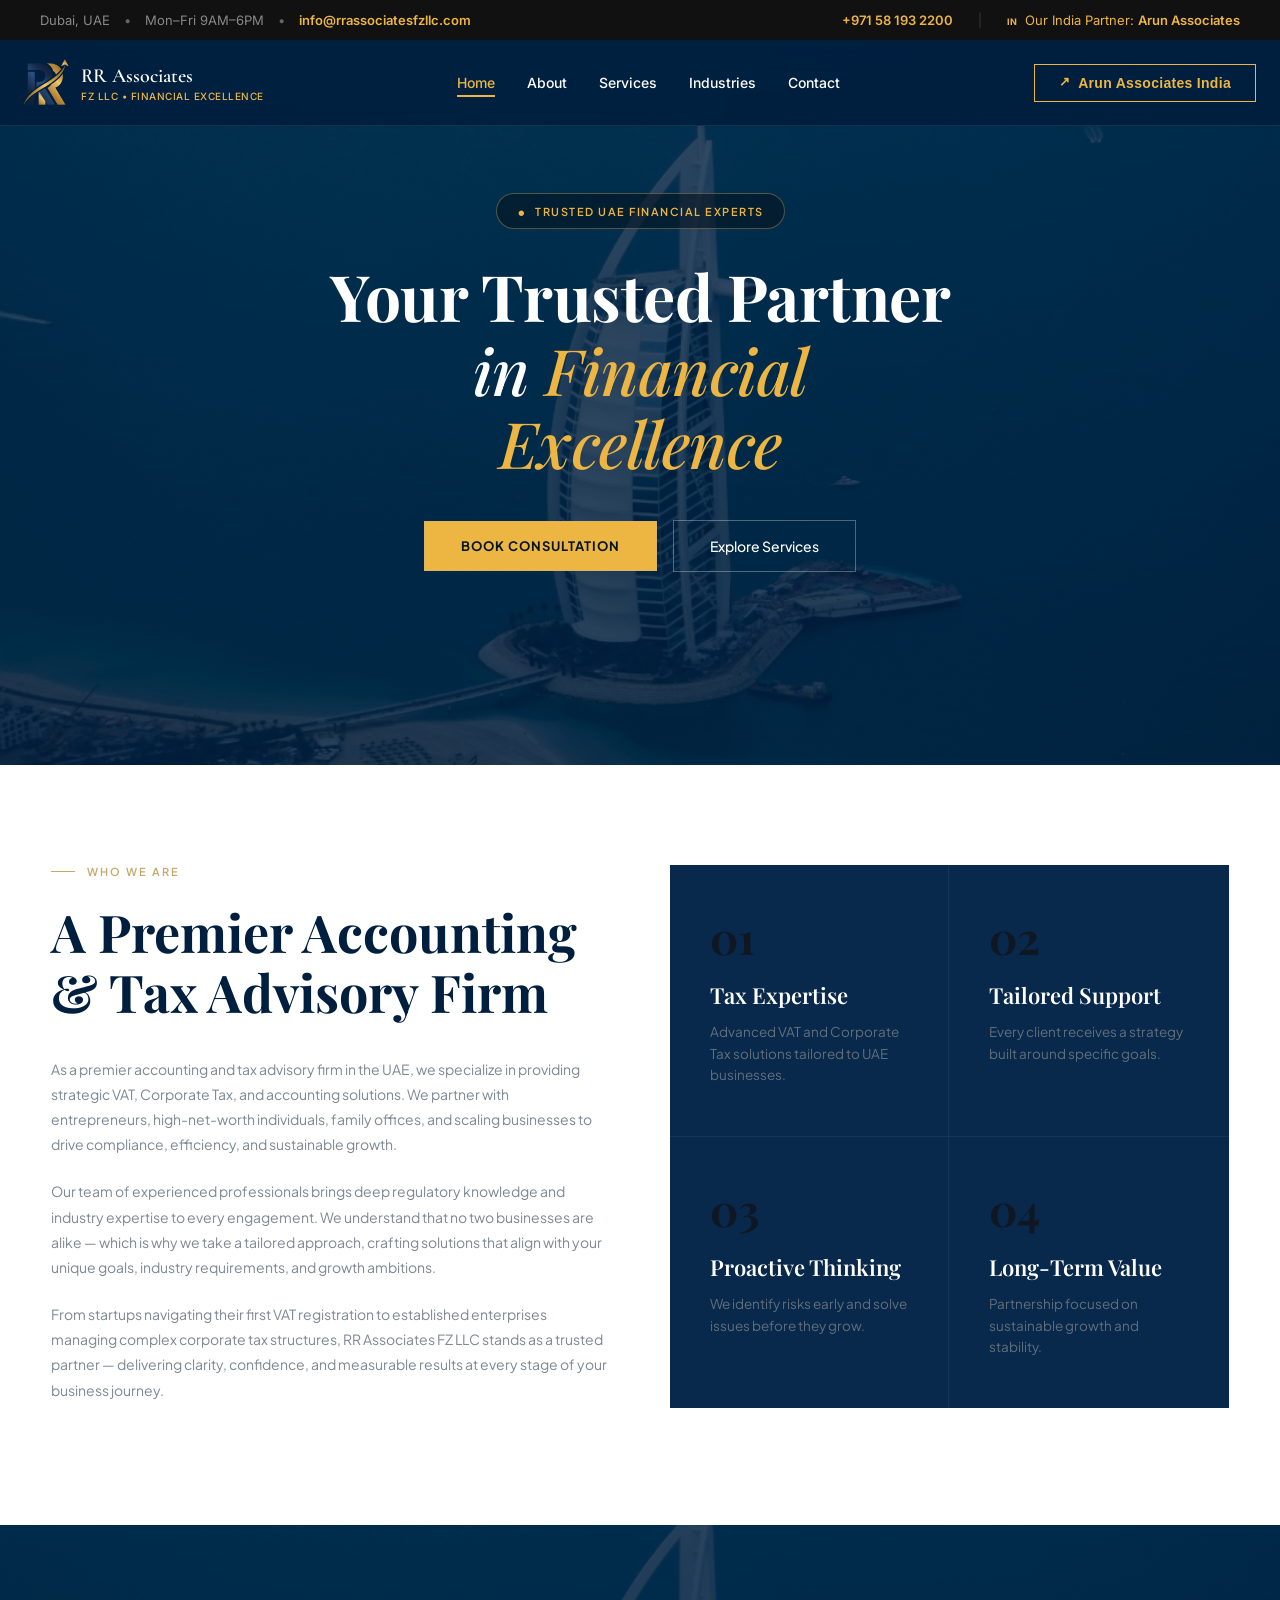
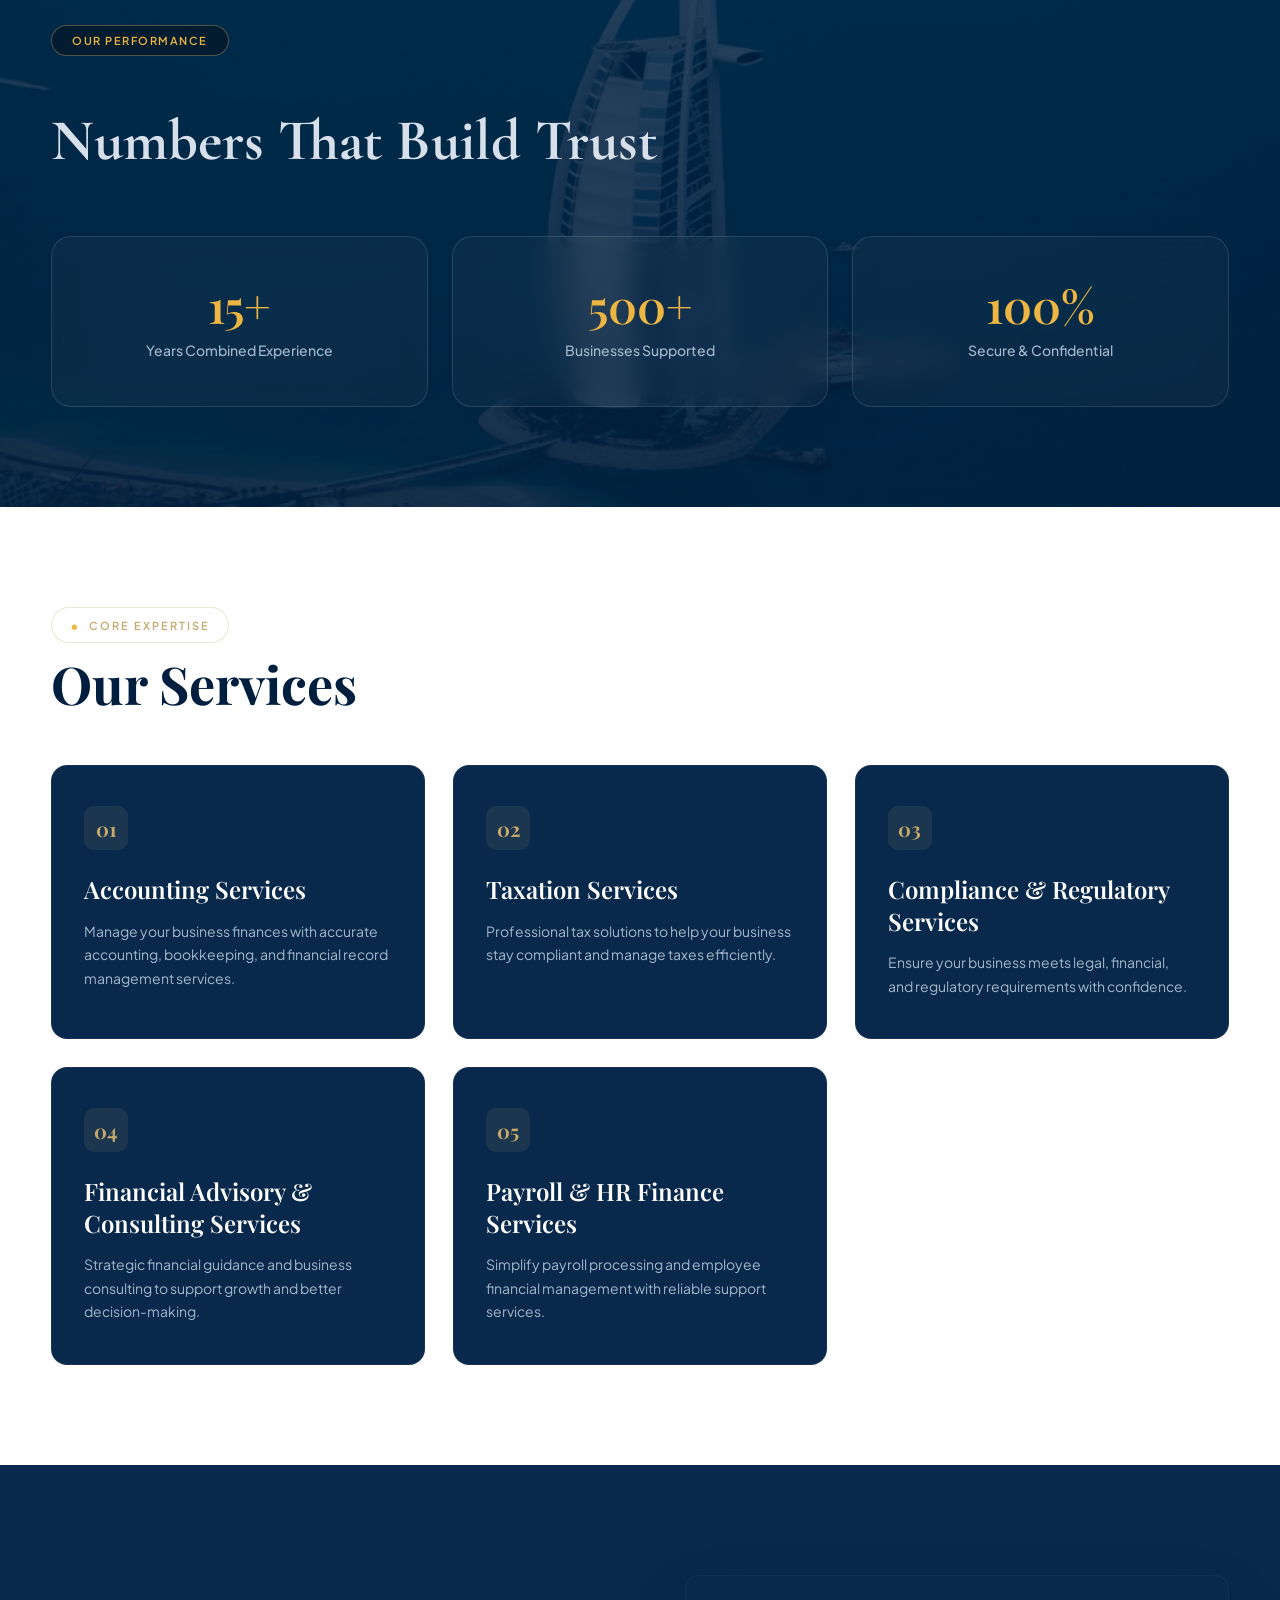
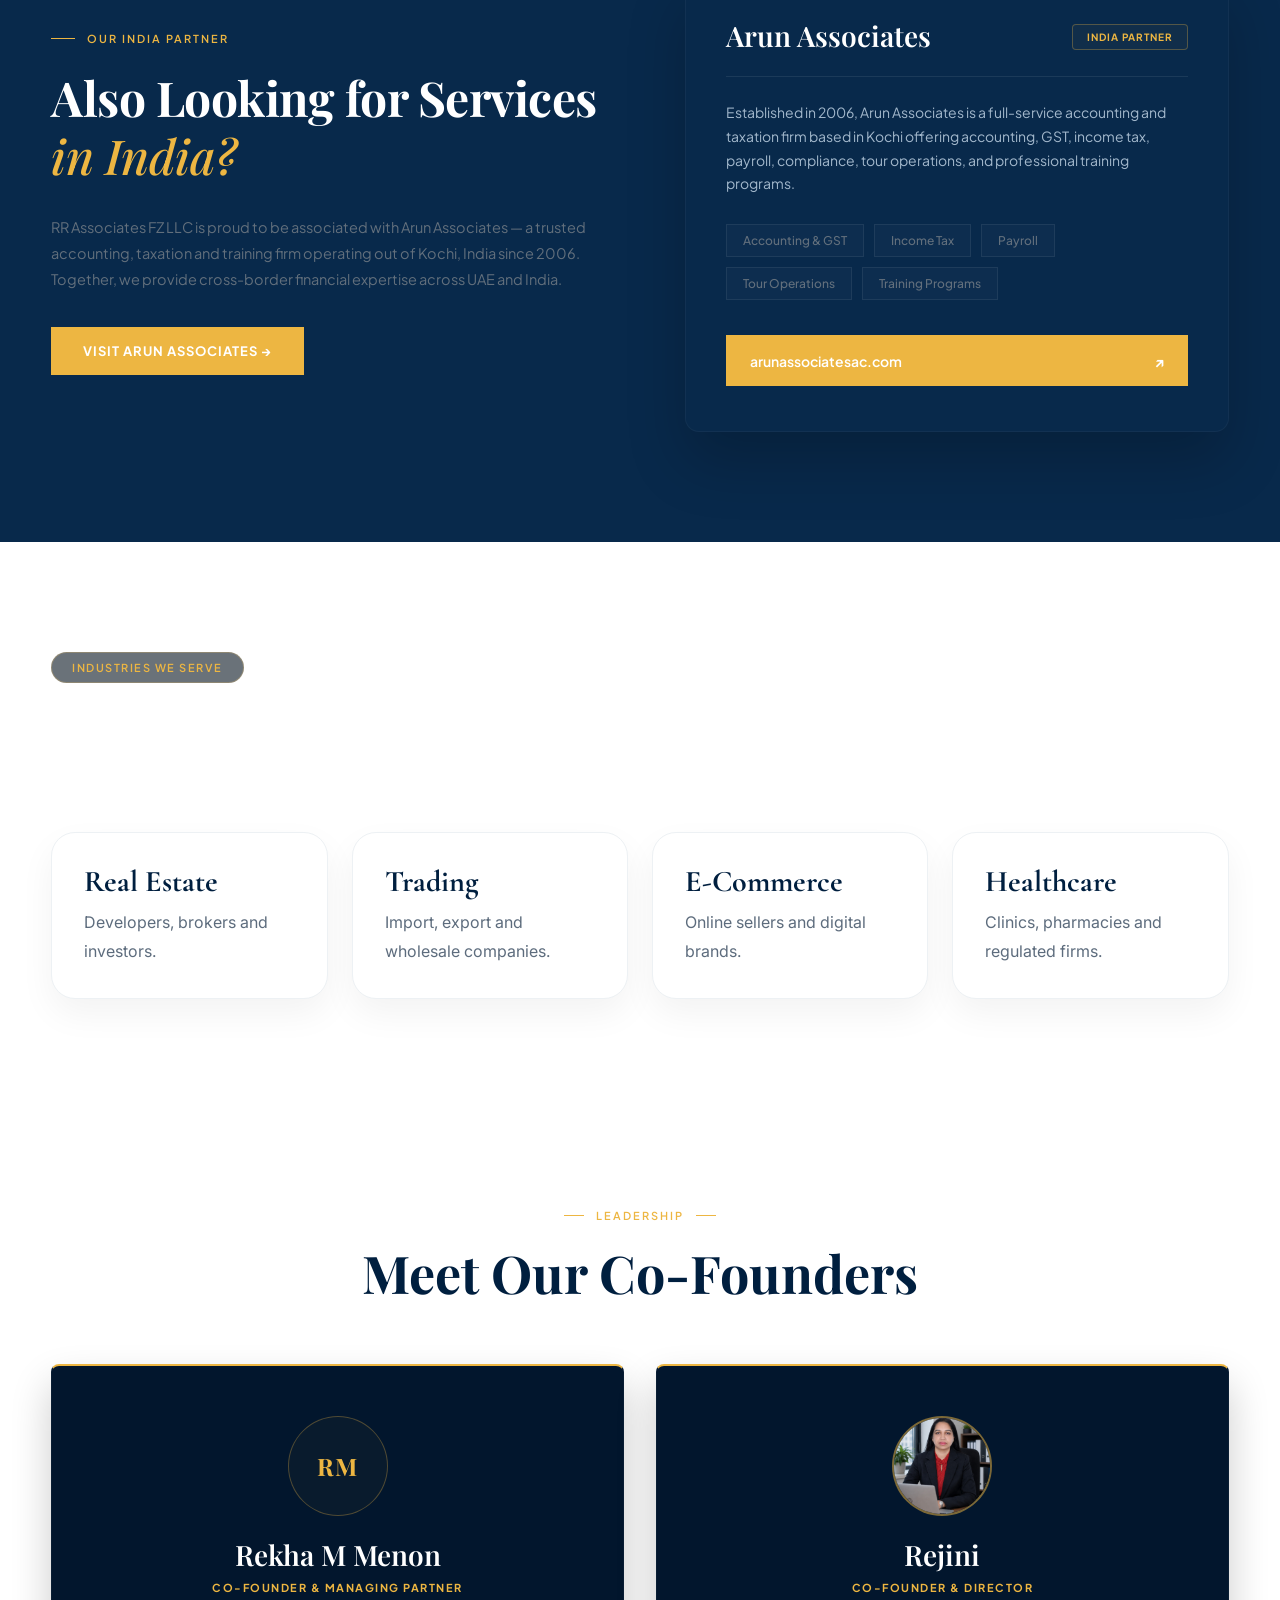
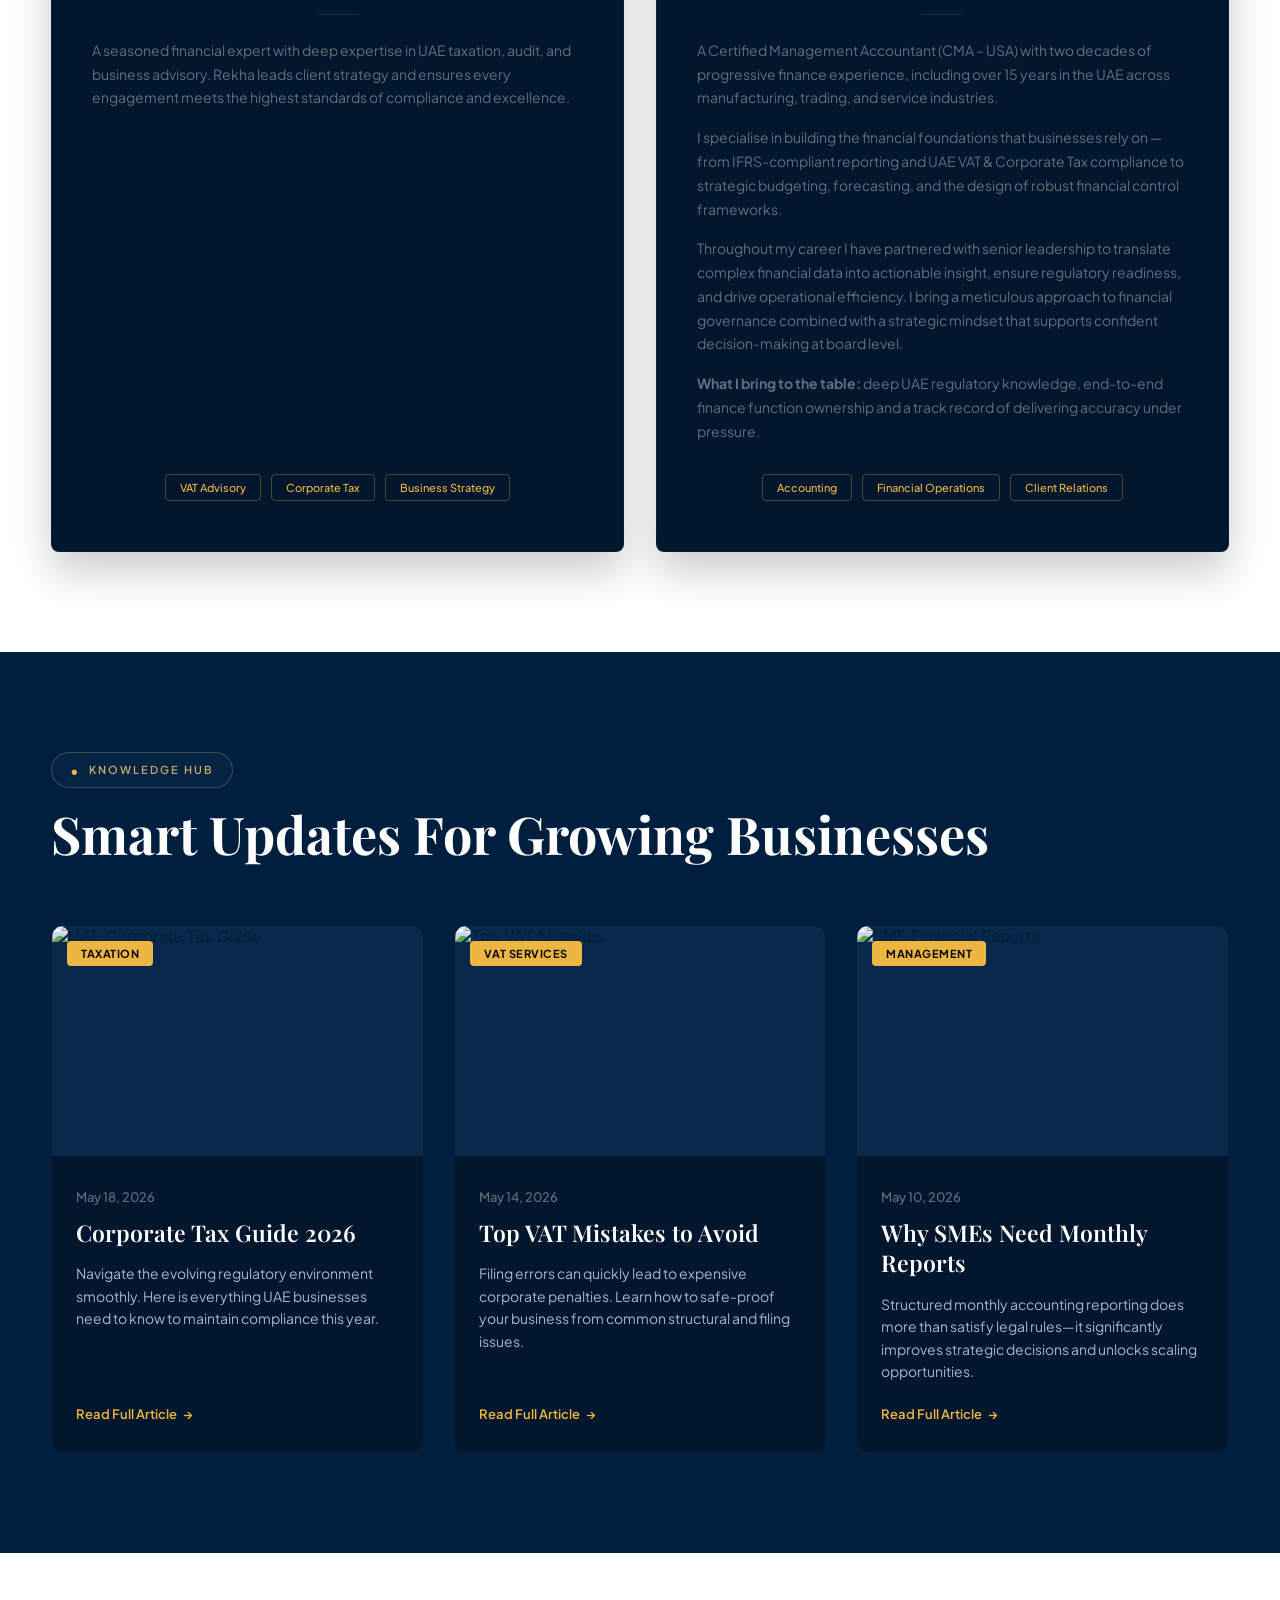
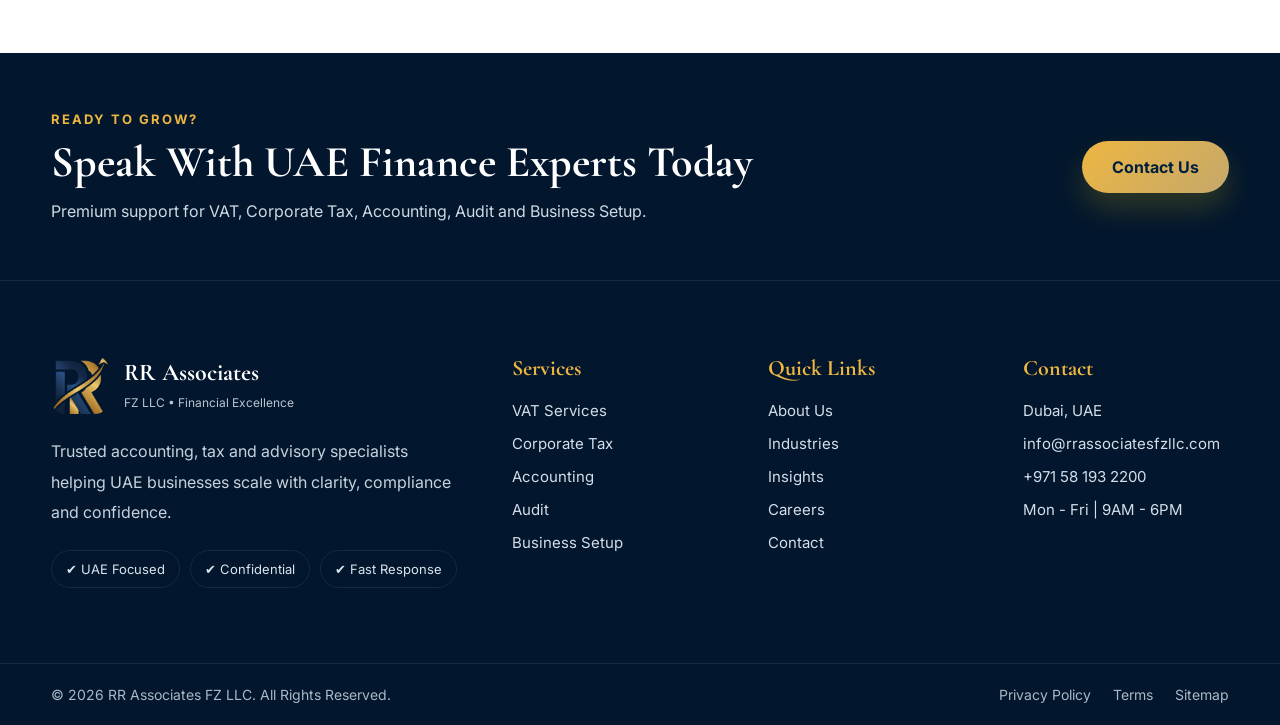
==== commit 9f97ccaa: "commit" ====
--- a/index.html
+++ b/index.html
@@ -34,40 +34,60 @@
       <div class="banner-right">
         <a href="tel:+971581932200" class="phone">+971 58 193 2200</a>
         <span class="vertical-pipe">|</span>
-        <span class="partner-text"
-          ><span class="country-code">IN</span> Our India Partner:
-          <strong class="partner-name">Arun Associates</strong></span
-        >
-      </div>
-    </section>
-
-    <!-- ================= NAVBAR ================= -->
-    <header class="header" style="top: 40px">
-      <div class="container nav-wrap">
+        <span class="partner-text">
+          <span class="country-code">IN</span> Our India Partner:
+          <strong class="partner-name">Arun Associates</strong>
+        </span>
+      </div>
+    </section>
+
+    <header class="header">
+      <div class="nav-container">
         <a href="index.html" class="logo-wrap">
-          <img src="./pics/logo.png" class="logo-img" />
-
+          <img
+            src="./pics/logo.png"
+            class="logo-img"
+            alt="RR Associates Logo"
+          />
           <div class="logo-text">
             <h3>RR Associates</h3>
             <p>FZ LLC • Financial Excellence</p>
           </div>
         </a>
 
-        <nav class="nav-links">
-          <a class="active" href="index.html">Home</a>
-          <a href="services.html">Services</a>
-          <a href="about.html">About</a>
-          <!-- <a href="free-zone.html">Free Zones</a> -->
-          <a href="industries.html">Industries</a>
-          <!-- <a href="blog.html">Insights</a> -->
-          <!-- <a href="careers.html">Careers</a> -->
-          <a href="contact.html">Contact</a>
+        <nav class="nav-links" id="navLinks">
+          <a class="nav-item active" href="index.html">Home</a>
+          <a class="nav-item" href="about.html">About</a>
+          <a class="nav-item" href="services.html">Services</a>
+          <a class="nav-item" href="industries.html">Industries</a>
+          <a class="nav-item" href="contact.html">Contact</a>
+
+          <a
+            href="https://arunassociatesac.com/"
+            class="glow-button mobile-only"
+          >
+            <span class="arrow-icon">↗</span> Arun Associates India
+          </a>
         </nav>
 
-        <!-- <a href="contact.html" class="btn-main">Free Consultation</a> -->
-        <a href="https://arunassociatesac.com/" class="glow-button">
-          <span class="arrow-icon">↗</span> Arun Associates India
-        </a>
+        <div class="nav-actions">
+          <a
+            href="https://arunassociatesac.com/"
+            class="glow-button desktop-only"
+          >
+            <span class="arrow-icon">↗</span> Arun Associates India
+          </a>
+
+          <button
+            class="menu-toggle"
+            aria-label="Toggle navigation"
+            onclick="toggleMobileMenu()"
+          >
+            <span class="hamburger-bar"></span>
+            <span class="hamburger-bar"></span>
+            <span class="hamburger-bar"></span>
+          </button>
+        </div>
       </div>
     </header>
 
@@ -513,9 +533,9 @@
                 everything UAE businesses need to know to maintain compliance
                 this year.
               </p>
-              <!-- <a href="#" class="blog-read-more-btn"
+              <a href="./blog.html" class="blog-read-more-btn"
                 >Read Full Article <span class="arrow">&rarr;</span></a
-              > -->
+              >
             </div>
           </article>
 
@@ -540,9 +560,9 @@
                 Learn how to safe-proof your business from common structural and
                 filing issues.
               </p>
-              <!-- <a href="#" class="blog-read-more-btn"
+              <a href="./blog.html" class="blog-read-more-btn"
                 >Read Full Article <span class="arrow">&rarr;</span></a
-              > -->
+              >
             </div>
           </article>
 
@@ -567,9 +587,9 @@
                 legal rules—it significantly improves strategic decisions and
                 unlocks scaling opportunities.
               </p>
-              <!-- <a href="#" class="blog-read-more-btn"
+              <a href="./blog.html" class="blog-read-more-btn"
                 >Read Full Article <span class="arrow">&rarr;</span></a
-              > -->
+              >
             </div>
           </article>
         </div>
@@ -673,5 +693,6 @@
         </div>
       </div>
     </footer>
+    <script src="script.js"></script>
   </body>
 </html>
--- a/style.css
+++ b/style.css
@@ -57,7 +57,7 @@
   position: fixed;
   top: 0;
   left: 0;
-  z-index: 1001;
+  z-index: 2002; /* Stacked clearly above header wrapper frames */
 }
 
 .banner-left,
@@ -105,7 +105,7 @@
 }
 
 /* Responsive design for smaller screens */
-@media (max-width: 768px) {
+/* @media (max-width: 768px) {
   .top-banner {
     flex-direction: column;
     align-items: center;
@@ -132,16 +132,16 @@
   .phone,
   .partner-text {
     word-break: break-word;
-  }
-
-  .header {
+  } */
+
+/* .header {
     top: 78px;
-  }
-
-  .hero {
+  } */
+
+/* .hero {
     padding-top: 180px;
   }
-}
+} */
 
 img {
   max-width: 100%;
@@ -236,7 +236,7 @@
 }
 
 /* ================= HEADER ================= */
-.header {
+/* .header {
   position: fixed;
   top: 0;
   left: 0;
@@ -245,7 +245,7 @@
   background: rgba(0, 31, 63, 0.88);
   backdrop-filter: blur(14px);
   border-bottom: 1px solid rgba(255, 255, 255, 0.08);
-}
+} */
 
 .nav-wrap {
   height: 82px;
@@ -265,7 +265,6 @@
   width: 38px;
   height: 38px;
   object-fit: cover;
-  /* border-radius: 12px; */
 }
 
 .logo-text h3 {
@@ -886,7 +885,7 @@
 }
 
 .footer-mini {
-  color: #ffd700;
+  color: var(--gold);
   font-size: 13px;
   letter-spacing: 2px;
   text-transform: uppercase;
@@ -906,7 +905,7 @@
 }
 
 .footer-btn {
-  background: linear-gradient(135deg, #ffd700, #fff1a0);
+  background: linear-gradient(135deg, var(--gold), var(--gold2));
   color: #001f3f;
   padding: 16px 30px;
   border-radius: 50px;
@@ -927,7 +926,7 @@
 }
 
 .footer-main-grid h4 {
-  color: #ffd700;
+  color: var(--gold);
   margin-bottom: 20px;
   font-size: 22px;
 }
@@ -940,7 +939,7 @@
 }
 
 .footer-main-grid a:hover {
-  color: #ffd700;
+  color: var(--gold);
   transform: translateX(4px);
 }
 
@@ -1019,7 +1018,7 @@
 }
 
 .footer-bottom-links a:hover {
-  color: #ffd700;
+  color: var(--gold);
 }
 
 /* MOBILE */
@@ -1440,43 +1439,110 @@
 
 /* ================= CTA ================= */
 
+/* Base Section Wrapper to provide the dark canvas */
+.services-matrix-section {
+  background-color: var(--navy);
+}
+
+/* CTA Banner Main Box */
 .cta-banner.section-full {
-  margin: 0 auto 110px;
+  margin: 60px auto 100px;
   width: 92%;
-  max-width: 1320px;
-  padding: 75px 60px;
-  border-radius: 30px;
+  max-width: 1200px;
+  padding: 60px 40px;
+
   text-align: center;
-  background: linear-gradient(135deg, #001f3f, #0b2c53);
-  color: #fff;
-  box-shadow: 0 25px 50px rgba(0, 31, 63, 0.16);
-}
-
+
+  /* Subtle dark gradient matching the reference */
+  background: linear-gradient(115deg, #0f223f 0%, #152744 50%, #111e35 100%);
+
+  /* Semi-transparent border outline */
+  border: 1px solid rgba(255, 255, 255, 0.08);
+  box-shadow: 0 20px 40px rgba(0, 0, 0, 0.3);
+  box-sizing: border-box;
+}
+
+/* Heading Styling */
 .cta-banner h2 {
-  font-size: 58px;
-  line-height: 1.05;
-  margin-bottom: 16px;
-}
-
+  font-family: "Playfair Display", serif; /* Elegant serif typeface matching image */
+  font-size: 32px; /* Scaled down from 58px to match screenshot scale */
+  font-weight: 500;
+  color: #ffffff;
+  margin: 0 0 16px 0;
+  letter-spacing: 0.3px;
+}
+
+/* Subtext Paragraph Styling */
 .cta-banner p {
-  max-width: 760px;
+  max-width: 680px;
   margin: 0 auto 30px;
-  color: #d6dce5;
-  font-size: 17px;
-  line-height: 1.8;
-}
-
+  color: #798da3; /* Slightly muted tone to give depth to heading */
+  font-size: 15px;
+  line-height: 1.6;
+}
+
+/* Button Component */
 .cta-banner .btn-dark {
-  background: linear-gradient(135deg, var(--gold), #fff1a8);
-  color: var(--navy);
-  font-weight: 700;
-  padding: 15px 28px;
-  border-radius: 40px;
+  background-color: var(--gold); /* Specific warm golden-mustard shade */
+  color: #121e36; /* Dark navy text */
+  text-decoration: none;
+  font-size: 14px;
+  font-weight: 600;
+  padding: 12px 32px;
+  border-radius: 6px; /* Structured square-rounded corners */
   display: inline-block;
-}
-
+  transition: all 0.3s ease;
+  box-shadow: 0 4px 12px rgba(204, 164, 76, 0.15);
+}
+
+/* Button Hover State */
 .cta-banner .btn-dark:hover {
-  transform: translateY(-4px);
+  background-color: #dbae53;
+  transform: translateY(-2px);
+  box-shadow: 0 6px 16px rgba(204, 164, 76, 0.25);
+}
+
+/* --- Media Queries for Perfect Responsiveness --- */
+
+/* Tablet Viewports */
+@media (max-width: 768px) {
+  .cta-banner.section-full {
+    padding: 50px 30px;
+    width: 95%;
+    margin-bottom: 60px;
+  }
+
+  .cta-banner h2 {
+    font-size: 26px;
+  }
+
+  .cta-banner p {
+    font-size: 14px;
+    padding: 0 10px;
+  }
+}
+
+/* Mobile Viewports */
+@media (max-width: 480px) {
+  .cta-banner.section-full {
+    padding: 40px 20px;
+    border-radius: 8px;
+  }
+
+  .cta-banner h2 {
+    font-size: 22px;
+  }
+
+  .cta-banner p {
+    font-size: 13px;
+    margin-bottom: 24px;
+  }
+
+  .cta-banner .btn-dark {
+    width: 100%; /* Makes button fluid/full-width on pocket screens */
+    box-sizing: border-box;
+    padding: 14px 20px;
+  }
 }
 
 /* ================= AML CTA BOX ================= */
@@ -1627,6 +1693,128 @@
   }
 }
 
+@media (max-width: 480px) {
+  /* Ensure the top banner handles wrapping cleanly */
+  .top-banner {
+    padding: 8px 12px;
+    font-size: 11px;
+    line-height: 1.5;
+    display: flex;
+    flex-direction: column;
+    align-items: center;
+    text-align: center;
+    gap: 4px;
+  }
+
+  .banner-left,
+  .banner-right {
+    width: 100%;
+    display: flex;
+    flex-wrap: wrap;
+    justify-content: center;
+    align-items: center;
+    gap: 6px;
+  }
+
+  /* Hide minor separators on mobile to save horizontal space */
+  .top-banner .separator,
+  .top-banner .vertical-pipe {
+    display: none;
+  }
+
+  /* Keep the header positioned fluidly below the top banner */
+  .header {
+    position: absolute; /* Changes from fixed to absolute on mobile to prevent content clipping */
+    top: auto; /* Clears the hardcoded pixel restrictions */
+    left: 0;
+    width: 100%;
+    background: rgba(
+      0,
+      31,
+      63,
+      0.96
+    ); /* Slightly more solid background for legible reading text overlap */
+    padding: 12px 0;
+  }
+
+  /* Allow the navigation wrapper to grow naturally with its child text elements */
+  .nav-wrap {
+    height: auto;
+    display: flex;
+    flex-direction: column;
+    align-items: center;
+    justify-content: center;
+    gap: 14px;
+    padding: 0 16px;
+    box-sizing: border-box;
+  }
+
+  .logo-wrap {
+    display: flex;
+    flex-direction: column;
+    align-items: center;
+    text-align: center;
+    justify-content: center;
+    gap: 4px;
+  }
+
+  .logo-text h3 {
+    font-size: 18px;
+    margin: 0;
+  }
+
+  .logo-text p {
+    font-size: 10px;
+    margin: 0;
+  }
+
+  /* Give the links a neat, clickable layout grid */
+  .nav-links {
+    display: flex;
+    flex-wrap: wrap;
+    justify-content: center;
+    align-items: center;
+    gap: 12px;
+    width: 100%;
+    padding: 4px 0;
+  }
+
+  .nav-links a {
+    font-size: 13px;
+    padding: 6px 10px;
+    background: rgba(255, 255, 255, 0.04);
+    border-radius: 4px;
+    color: #ffffff;
+    text-decoration: none;
+  }
+
+  .nav-links a.active {
+    background: #cca44c;
+    color: #0d2e6b;
+  }
+
+  /* Button scales down seamlessly */
+  .glow-button {
+    width: 100%;
+    max-width: 280px;
+    justify-content: center;
+    padding: 10px 16px;
+    font-size: 12px;
+    box-sizing: border-box;
+  }
+
+  /* Pushes the hero body down safely so the fluid text blocks never overflow behind the banner canvas */
+  .blog-hero,
+  .hero {
+    padding-top: 260px !important;
+  }
+
+  .hero h1 {
+    font-size: 32px;
+    line-height: 1.2;
+  }
+}
+
 /* ==================================================
    FREE ZONE PAGE CSS
    Add below existing global stylesheet
@@ -1891,7 +2079,7 @@
   background-attachment: fixed;
 }
 
-.industries-hero-inner {
+/* .industries-hero-inner {
   width: 92%;
   max-width: 980px;
   margin: auto;
@@ -1925,11 +2113,11 @@
   color: #d7dfe8;
   max-width: 760px;
   margin: auto;
-}
+} */
 
 /* section */
 
-.industries-grid-section {
+/* .industries-grid-section {
   padding: 110px 0;
   background: #fff;
   text-align: center;
@@ -1944,11 +2132,11 @@
 .industries-grid-section .section-title em {
   font-style: normal;
   color: var(--gold);
-}
+} */
 
 /* grid */
 
-.industries-cards {
+/* .industries-cards {
   width: 92%;
   max-width: 1320px;
   margin: 55px auto 0;
@@ -1956,11 +2144,11 @@
   grid-template-columns: repeat(3, 1fr);
   gap: 26px;
   text-align: left;
-}
+} */
 
 /* card */
 
-.ind-card {
+/* .ind-card {
   background: #fff;
   border: 1px solid #edf1f5;
   border-radius: 26px;
@@ -2043,7 +2231,7 @@
   top: 0;
   font-weight: 700;
   color: var(--gold);
-}
+} */
 
 /* CTA banner */
 
@@ -2185,10 +2373,10 @@
     grid-template-columns: repeat(2, 1fr);
   }
 
-  .industries-hero h1,
+  /* .industries-hero h1,
   .cta-banner h2 {
     font-size: 52px;
-  }
+  } */
 }
 
 @media (max-width: 768px) {
@@ -2201,23 +2389,22 @@
     background-attachment: scroll;
   }
 
-  .industries-hero h1,
-  .industries-grid-section .section-title,
+  h1,
+  .section-title,
   .cta-banner h2 {
     font-size: 40px;
   }
 
-  .industries-grid-section,
   .cta-banner {
     padding: 80px 0;
   }
 
-  .ind-card {
+  /* .ind-card {
     padding: 28px 24px;
-  }
-}
-
-.blog-hero {
+  } */
+}
+
+/* .blog-hero {
   min-height: 88vh;
   padding-top: 130px;
   display: flex;
@@ -2254,7 +2441,7 @@
   font-size: 18px;
   line-height: 1.9;
   color: #d7dfe8;
-}
+} */
 
 /* main */
 
@@ -2299,47 +2486,47 @@
 
 /* grid */
 
-.blog-grid {
+/* .blog-grid {
   display: grid;
   grid-template-columns: repeat(3, 1fr);
   gap: 26px;
-}
+} */
 
 /* card */
 
-.blog-card {
+/* .blog-card {
   background: #fff;
   border: 1px solid #edf1f5;
   border-radius: 26px;
   overflow: hidden;
   box-shadow: 0 15px 35px rgba(0, 0, 0, 0.04);
   transition: 0.35s ease;
-}
-
-.blog-card:hover {
+} */
+
+/* .blog-card:hover {
   transform: translateY(-10px);
   box-shadow: 0 24px 44px rgba(0, 0, 0, 0.08);
-}
-
-.blog-thumb {
+} */
+
+/* .blog-thumb {
   height: 170px;
   display: flex;
   align-items: center;
   justify-content: center;
   font-size: 58px;
   background: linear-gradient(135deg, #001f3f, #0b2c53);
-}
-
-.blog-hero-inner .section-tag {
+} */
+
+/* .blog-hero-inner .section-tag {
   background-color: var(--gold);
   color: var(--navy);
-}
-
-.blog-body {
+} */
+
+/* .blog-body {
   padding: 30px;
-}
-
-.blog-meta {
+} */
+
+/* .blog-meta {
   display: flex;
   justify-content: space-between;
   gap: 12px;
@@ -2370,7 +2557,7 @@
   line-height: 1.85;
   color: var(--text);
   margin-bottom: 22px;
-}
+} */
 
 .blog-read {
   font-weight: 700;
@@ -2383,7 +2570,7 @@
 
 /* newsletter */
 
-.blog-newsletter {
+/* .blog-newsletter {
   margin-top: 80px;
   padding: 60px;
   border-radius: 30px;
@@ -2404,9 +2591,9 @@
   line-height: 1.9;
   color: #d7dfe8;
   font-size: 17px;
-}
-
-.newsletter-form {
+} */
+
+/* .newsletter-form {
   max-width: 680px;
   margin: auto;
   display: flex;
@@ -2437,53 +2624,19 @@
 
 .newsletter-form button:hover {
   transform: translateY(-3px);
-}
+} */
 
 /* responsive */
 
 @media (max-width: 1150px) {
-  .blog-grid {
+  /* .blog-grid {
     grid-template-columns: repeat(2, 1fr);
-  }
-
-  .blog-hero h1,
+  } */
+
+  /* .blog-hero h1,
   .blog-newsletter h3 {
     font-size: 52px;
-  }
-}
-
-@media (max-width: 768px) {
-  .blog-grid {
-    grid-template-columns: 1fr;
-  }
-
-  .blog-hero,
-  .dark {
-    background-attachment: scroll;
-  }
-
-  .blog-hero h1,
-  .blog-newsletter h3 {
-    font-size: 40px;
-  }
-
-  .blog-content {
-    padding: 80px 0;
-  }
-
-  .blog-newsletter {
-    padding: 40px 24px;
-  }
-
-  .newsletter-form {
-    flex-direction: column;
-  }
-
-  .newsletter-form input,
-  .newsletter-form button {
-    width: 100%;
-    height: 54px;
-  }
+  } */
 }
 
 /* ==================================================
@@ -2549,7 +2702,7 @@
   padding: 110px 0;
 }
 
-.section-title {
+/* .section-title {
   font-size: 56px;
   line-height: 1.1;
   color: var(--navy);
@@ -2559,7 +2712,7 @@
 .section-title em {
   color: var(--gold);
   font-style: normal;
-}
+} */
 
 .section-sub {
   max-width: 760px;
@@ -2917,7 +3070,7 @@
   align-items: start;
 }
 
-.section-title {
+/* .section-title {
   font-size: 56px;
   line-height: 1.1;
   margin: 14px 0 20px;
@@ -2927,7 +3080,7 @@
 .section-title em {
   color: var(--gold);
   font-style: normal;
-}
+} */
 
 .section-sub {
   color: #6d7b8a;
@@ -3166,7 +3319,7 @@
   margin: auto;
 }
 
-.section-tag {
+/* .section-tag {
   display: inline-block;
   background: rgba(255, 255, 255, 0.12);
   padding: 8px 18px;
@@ -3176,7 +3329,7 @@
   letter-spacing: 1px;
   margin-bottom: 18px;
   text-transform: uppercase;
-}
+} */
 
 .faq-hero h1 {
   font-size: 52px;
@@ -3365,9 +3518,9 @@
     font-size: 28px;
   }
 
-  .section-tag {
+  /* .section-tag {
     font-size: 11px;
-  }
+  } */
 
   .faq-content {
     margin: 45px auto;
@@ -3406,7 +3559,7 @@
   color: var(--navy);
 }
 
-.section-tag {
+/* .section-tag {
   display: inline-block;
   padding: 8px 18px;
   border-radius: 50px;
@@ -3415,7 +3568,7 @@
   letter-spacing: 1px;
   text-transform: uppercase;
   margin-bottom: 22px;
-}
+} */
 
 .aml-hero h1 {
   font-size: 56px;
@@ -3450,7 +3603,7 @@
   align-items: start;
 }
 
-.section-title {
+/* .section-title {
   font-size: 42px;
   line-height: 1.2;
   margin-bottom: 24px;
@@ -3461,7 +3614,7 @@
 .section-title em {
   color: var(--gold);
   font-style: normal;
-}
+} */
 
 .aml-text p {
   font-size: 17px;
@@ -3616,9 +3769,9 @@
     font-size: 40px;
   }
 
-  .section-title {
+  /* .section-title {
     font-size: 32px;
-  }
+  } */
 
   .aml-checklist {
     grid-template-columns: 1fr;
@@ -3639,9 +3792,9 @@
     font-size: 16px;
   }
 
-  .section-title {
+  /* .section-title {
     font-size: 28px;
-  }
+  } */
 
   .amount {
     font-size: 32px;
@@ -3657,7 +3810,7 @@
   color: #0f172a;
 }
 
-.section-tag {
+/* .section-tag {
   display: inline-block;
   background: #e0f2fe;
   color: #0284c7;
@@ -3668,9 +3821,9 @@
   letter-spacing: 1px;
   text-transform: uppercase;
   margin-bottom: 18px;
-}
-
-.section-title {
+} */
+
+/* .section-title {
   font-size: 44px;
   line-height: 1.2;
   font-weight: 700;
@@ -3681,7 +3834,7 @@
 .section-title em {
   color: #0ea5e9;
   font-style: normal;
-}
+} */
 
 .biz-hero {
   background: linear-gradient(135deg, #0f172a, #1e293b);
@@ -3908,10 +4061,10 @@
   .biz-hero h1 {
     font-size: 40px;
   }
-
+  /* 
   .section-title {
     font-size: 34px;
-  }
+  } */
 
   .biz-options,
   .biz-step-list,
@@ -3934,9 +4087,9 @@
     font-size: 16px;
   }
 
-  .section-title {
+  /* .section-title {
     font-size: 28px;
-  }
+  } */
 
   .cta-banner h2 {
     font-size: 28px;
@@ -5339,7 +5492,7 @@
 ================================================== */
 
 .heritage-section {
-  background-color: #f9f6f0; /* Warm premium off-white/light ivory canvas background */
+  background-color: #fff; /* Warm premium off-white/light ivory canvas background */
   padding: 100px 0 0 0; /* Bottom padding handled cleanly by the dark baseline strip */
   width: 100%;
   box-sizing: border-box;
@@ -5767,7 +5920,7 @@
 ================================================== */
 
 .values-section {
-  background-color: #f9f6f0; /* Matches the warm ivory/bone light background canvas */
+  background-color: #fff; /* Matches the warm ivory/bone light background canvas */
   padding: 120px 0;
   width: 100%;
   box-sizing: border-box;
@@ -5817,7 +5970,9 @@
 
 /* Individual Card Blocks Structural Assembly */
 .value-card {
-  background-color: #ffffff; /* Crisp stark clean white inner layout card box */
+  background-color: var(
+    --navy2
+  ); /* Crisp stark clean white inner layout card box */
   padding: 50px 40px 45px 40px;
   box-sizing: border-box;
   border: 1px solid rgba(3, 8, 14, 0.04); /* Subdued perimeter boundary line */
@@ -5844,12 +5999,13 @@
   font-size: 42px;
   font-weight: 500;
   font-style: italic;
-  color: rgba(
+  /* color: rgba(
     237,
     182,
     66,
     0.25
-  ); /* Faint elegant gold numeric reference line stamp */
+  ); Faint elegant gold numeric reference line stamp */
+  color: #ffff;
   line-height: 1;
   display: block;
   margin-bottom: 24px;
@@ -5857,7 +6013,7 @@
 
 .value-card-title {
   font-family: "Playfair Display", Georgia, serif;
-  color: #03080e;
+  color: var(--gold);
   font-size: 22px;
   font-weight: 600;
   margin: 0 0 16px 0;
@@ -6112,7 +6268,7 @@
 ================================================== */
 
 .ready-cta-section {
-  background-color: #f9f6f0; /* Deep core premium corporate dark canvas background */
+  background-color: #fff; /* Deep core premium corporate dark canvas background */
   padding: 100px 0;
   width: 100%;
   box-sizing: border-box;
@@ -6222,3 +6378,1951 @@
     box-sizing: border-box;
   }
 }
+
+/* ==================================================
+   UPDATED CENTERED SERVICES HERO SECTION
+================================================== */
+
+.services-hero-centered {
+  position: relative;
+  /* Deep navy gradient blend overlaid safely on top of your background skyline asset */
+  background: linear-gradient(rgba(0, 31, 63, 0.82), rgba(0, 31, 63, 0.88)),
+    url("https://images.unsplash.com/photo-1454165804606-c3d57bc86b40?auto=format&fit=crop&w=1800&q=80")
+      no-repeat center center / cover;
+  padding: 180px 0 110px 0;
+  width: 100%;
+  box-sizing: border-box;
+  text-align: center; /* Forces clean text horizontal centering natively */
+  background-size: cover;
+  background-position: center;
+  background-attachment: fixed;
+}
+
+/* min-height: 92vh;
+  padding-top: 130px;
+  display: flex;
+  align-items: center;
+  justify-content: center;
+  text-align: center;
+  background: linear-gradient(rgba(0, 31, 63, 0.82), rgba(0, 31, 63, 0.88)),
+    url("https://images.unsplash.com/photo-1454165804606-c3d57bc86b40?auto=format&fit=crop&w=1800&q=80");
+  background-size: cover;
+  background-position: center;
+  background-attachment: fixed; */
+
+.services-hero-inner {
+  max-width: 850px;
+  margin: 0 auto;
+  display: flex;
+  flex-direction: column;
+  align-items: center;
+}
+
+/* Tagline Container and Decorative Gold Lines */
+.services-hero-tag-wrap {
+  display: flex;
+  align-items: center;
+  justify-content: center;
+  gap: 16px;
+  margin-bottom: 24px;
+}
+
+.services-hero-tag-wrap::before,
+.services-hero-tag-wrap::after {
+  content: "";
+  display: inline-block;
+  width: 35px;
+  height: 1px;
+  background-color: var(--gold, #edb642);
+}
+
+.services-hero-tag-text {
+  font-family: "Plus Jakarta Sans", sans-serif;
+  color: var(--gold, #edb642);
+  font-size: 11px;
+  font-weight: 600;
+  letter-spacing: 2px;
+  text-transform: uppercase;
+}
+
+/* Main Display Typography */
+.services-hero-title {
+  font-family: "Playfair Display", Georgia, serif;
+  color: #ffffff;
+  font-size: 60px;
+  font-weight: 600;
+  line-height: 1.25;
+  margin: 0 0 24px 0;
+  letter-spacing: -0.5px;
+}
+
+.services-hero-title em {
+  font-style: italic;
+  font-weight: 400;
+  color: var(--gold);
+  font-family: "Cormorant Garamond", "Playfair Display", Georgia, serif;
+}
+
+.services-italic-gold {
+  font-family: "Cormorant Garamond", "Playfair Display", Georgia, serif;
+  font-style: italic;
+  font-weight: 500;
+  color: #fff;
+}
+
+/* Content Explanatory Paragraph */
+.services-hero-lead {
+  font-family: "Plus Jakarta Sans", sans-serif;
+  color: #a3b8cc; /* Soft muted metallic blue readability gray tint */
+  font-size: 16px;
+  line-height: 1.75;
+  max-width: 650px;
+  margin: 0;
+  font-weight: 400;
+}
+
+/* ================= COMPREHENSIVE VIEWPORT RESPONSIVENESS ================= */
+
+@media (max-width: 1024px) {
+  .services-hero-centered {
+    padding: 150px 0 90px 0;
+  }
+  .services-hero-title {
+    font-size: 48px;
+  }
+}
+
+@media (max-width: 768px) {
+  .services-hero-centered {
+    padding: 130px 20px 80px 20px;
+  }
+  .services-hero-title {
+    font-size: 36px;
+    line-height: 1.3;
+  }
+  .services-hero-lead {
+    font-size: 14.5px;
+  }
+  .services-hero-tag-wrap::before,
+  .services-hero-tag-wrap::after {
+    width: 20px; /* Shortens border rules slightly on tight mobile screen sizes */
+  }
+}
+
+/* Container styling */
+.services-matrix-section {
+  background-color: var(
+    --navy
+  ); /* Dark navy background matching the screenshot */
+  padding: 60px 20px;
+  font-family: "Inter", sans-serif; /* Clean sans-serif font */
+}
+
+.matrix-container {
+  max-width: 1200px;
+  margin: 0 auto;
+  display: flex;
+  flex-direction: column;
+  gap: 40px; /* Space between different service blocks */
+}
+
+/* Individual Block Box */
+.matrix-block {
+  background-color: var(--navy2); /* Lighter navy blue for the card */
+  border: 1px solid #233554;
+  border-radius: 12px;
+  overflow: hidden;
+  display: flex;
+  flex-direction: column;
+}
+
+/* Upper Section: Header Info */
+.matrix-col-left {
+  padding: 30px 40px;
+  display: flex;
+  align-items: flex-start;
+  gap: 20px;
+}
+
+/* Temporary icon replacement to match screenshot */
+.matrix-icon-placeholder {
+  background: #233554;
+  border: 1px solid #3b4f73;
+  border-radius: 8px;
+  width: 45px;
+  height: 45px;
+  display: flex;
+  align-items: center;
+  justify-content: center;
+  color: #a8b2d1;
+  font-size: 20px;
+  flex-shrink: 0;
+}
+
+.matrix-heading {
+  color: #ffffff;
+  font-family: "Playfair Display", serif; /* Serif font for headings */
+  font-size: 24px;
+  margin: 0 0 10px 0;
+  font-weight: 500;
+}
+
+.matrix-description {
+  color: #7f92b3;
+  font-size: 14px;
+  line-height: 1.6;
+  margin: 0;
+  max-width: 600px;
+}
+
+/* Lower Section: 5-Column Grid Matrix */
+.matrix-col-right {
+  border-top: 1px solid #233554; /* Separates header from the list matrix */
+}
+
+.matrix-list {
+  list-style: none;
+  padding: 0;
+  margin: 0;
+  display: grid;
+  grid-template-columns: repeat(5, 1fr); /* 5 Equal Columns */
+}
+
+.matrix-list li {
+  color: #8892b0;
+  font-size: 13px;
+  padding: 25px 20px;
+  border-right: 1px solid #233554;
+  border-bottom: 1px solid #233554;
+  display: flex;
+  align-items: center;
+  gap: 8px;
+  line-height: 1.4;
+  min-height: 70px;
+}
+
+/* Remove unnecessary border on the 5th item of every row */
+.matrix-list li:nth-child(5n) {
+  border-right: none;
+}
+
+/* Bullet Point Styling matching the screenshots */
+.matrix-list li::before {
+  content: "•";
+  color: #c5a880; /* Light gold accent color */
+  font-size: 16px;
+}
+
+/* Empty grid filler item styling */
+.matrix-list li.empty-slot::before {
+  content: none;
+}
+
+/* Responsive fix for smaller viewports */
+@media (max-width: 1024px) {
+  .matrix-list {
+    grid-template-columns: repeat(2, 1fr);
+  }
+  .matrix-list li:nth-child(5n) {
+    border-right: 1px solid #233554;
+  }
+  .matrix-list li:nth-child(2n) {
+    border-right: none;
+  }
+}
+
+@media (max-width: 600px) {
+  .matrix-list {
+    grid-template-columns: 1fr;
+  }
+  .matrix-list li {
+    border-right: none !important;
+  }
+}
+
+/* Industries Hero Section Main Frame */
+.industries-hero {
+  background-color: #0d2e6b; /* Exact deep royal blue background matching the reference */
+  padding: 100px 20px 90px 20px;
+  text-align: center;
+  width: 100%;
+  box-sizing: border-box;
+}
+
+/* Central Alignment Shell */
+.industries-hero-inner {
+  max-width: 900px;
+  margin: 0 auto;
+  display: flex;
+  flex-direction: column;
+  align-items: center;
+}
+
+/* Small Upper Tracking Label */
+.sectors-tag {
+  color: var(--gold); /* Warm gold accent tone */
+  font-family: "Inter", sans-serif;
+  font-size: 13px;
+  font-weight: 600;
+  text-transform: uppercase;
+  letter-spacing: 2px;
+  margin-bottom: 24px;
+  display: inline-block;
+}
+
+/* Primary Page Heading Structure */
+.hero-heading {
+  color: #ffffff;
+  font-family: "Cormorant Garamond", serif;
+  font-size: 54px; /* Perfectly scaled to look prominent and elegant */
+  font-weight: 500;
+  line-height: 1.15;
+  margin: 0 0 24px 0;
+  letter-spacing: -0.5px;
+}
+
+/* Gold Script-Italic Typography Accent */
+.highlight-italic {
+  font-family: "Cormorant Garamond", serif;
+  font-style: italic;
+  color: var(--gold); /* Matches tag color precisely */
+  font-weight: 500;
+}
+
+/* Multi-Line Informative Paragraph Style */
+.hero-subtext {
+  color: #a4b7d3; /* Soft blueprint blue-gray tone for optimal readability */
+  font-family: "Inter", sans-serif;
+  font-size: 16px;
+  line-height: 1.65;
+  max-width: 680px;
+  margin: 0 auto;
+  font-weight: 400;
+}
+
+/* --- Responsive Adjustments --- */
+
+@media (max-width: 768px) {
+  .industries-hero {
+    padding: 80px 20px 70px 20px;
+  }
+
+  .hero-heading {
+    font-size: 38px;
+    margin-bottom: 18px;
+  }
+
+  .hero-subtext {
+    font-size: 14px;
+    max-width: 550px;
+  }
+}
+
+@media (max-width: 480px) {
+  .industries-hero {
+    padding: 60px 16px 50px 16px;
+  }
+
+  .sectors-tag {
+    font-size: 11px;
+    margin-bottom: 16px;
+  }
+
+  .hero-heading {
+    font-size: 30px;
+  }
+}
+
+/* Section Base Canvas Wrapper */
+.industries-grid-section {
+  background-color: #f4f7fc; /* Provides contrast for the deep navy cards */
+  padding: 80px 20px;
+  text-align: center;
+}
+
+.section-tag {
+  color: var(--gold);
+  font-family: "Inter", sans-serif;
+  font-size: 13px;
+  font-weight: 600;
+  text-transform: uppercase;
+  letter-spacing: 2px;
+  margin-bottom: 12px;
+}
+
+.section-title {
+  font-family: "Cormorant Garamond", serif;
+  font-size: 42px;
+  color: #0d2e6b;
+  margin: 0 0 50px 0;
+  font-weight: 500;
+}
+
+.section-title em {
+  font-style: italic;
+  font-weight: 500;
+}
+
+/* Three-Column Responsive Cards Grid Container */
+.industries-cards {
+  max-width: 1200px;
+  margin: 0 auto;
+  display: grid;
+  grid-template-columns: repeat(3, 1fr);
+  gap: 30px;
+}
+
+/* Premium Card Main Block */
+.ind-card {
+  background-color: var(
+    --ny--navy
+  ); /* Solid Deep Blue Container from Screenshot */
+  border-radius: 16px;
+  overflow: hidden;
+  display: flex;
+  flex-direction: column;
+  text-align: left;
+  box-shadow: 0 10px 30px rgba(11, 37, 84, 0.08);
+  transition: transform 0.3s ease, box-shadow 0.3s ease;
+}
+
+.ind-card:hover {
+  transform: translateY(-5px);
+  box-shadow: 0 15px 35px rgba(11, 37, 84, 0.15);
+}
+
+/* Card Image Header Box */
+.ind-card-image {
+  width: 100%;
+  height: 200px;
+  overflow: hidden;
+}
+
+.ind-card-image img {
+  width: 100%;
+  height: 100%;
+  object-fit: cover; /* Retains perspective ratios during window resizing */
+}
+
+/* Inner Copy/Content Area */
+.ind-card-content {
+  padding: 28px 24px;
+  display: flex;
+  flex-direction: column;
+  flex-grow: 1;
+}
+
+.ind-card-content h3 {
+  font-family: "Cormorant Garamond", serif;
+  color: #ffffff;
+  font-size: 21px;
+  font-weight: 500;
+  margin: 0 0 14px 0;
+  display: flex;
+  align-items: center;
+  gap: 10px;
+}
+
+.ind-icon {
+  font-size: 18px;
+}
+
+.ind-card-content p {
+  font-family: "Inter", sans-serif;
+  color: #9cb1d6; /* Muted blue-gray text color */
+  font-size: 14px;
+  line-height: 1.6;
+  margin: 0 0 24px 0;
+  flex-grow: 1; /* Pushes tags container to line up horizontally */
+}
+
+/* Badges Flex Grid Wrapper Layout */
+.ind-tags {
+  display: flex;
+  flex-wrap: wrap;
+  gap: 8px;
+  margin-top: auto;
+}
+
+/* Refined Outline Chip Badges */
+.ind-tag-chip {
+  font-family: "Inter", sans-serif;
+  color: var(--gold); /* Warm gold text */
+  font-size: 11px;
+  font-weight: 500;
+  padding: 6px 12px;
+  border: 1px solid rgba(204, 164, 76, 0.3); /* Subtle clear gold outline border */
+  border-radius: 4px;
+  background-color: rgba(204, 164, 76, 0.04);
+}
+
+/* --- Responsive Media Viewport Breaks --- */
+
+@media (max-width: 1024px) {
+  .industries-cards {
+    grid-template-columns: repeat(2, 1fr); /* 2 Columns on Tablets */
+    gap: 24px;
+  }
+}
+
+@media (max-width: 768px) {
+  .section-title {
+    font-size: 32px;
+    margin-bottom: 35px;
+  }
+}
+
+@media (max-width: 650px) {
+  .industries-cards {
+    grid-template-columns: 1fr; /* Single column layout on smart phones */
+  }
+
+  .ind-card-image {
+    height: 180px;
+  }
+}
+
+/* Blog Page Hero Background Canvas */
+.blog-hero {
+  background: linear-gradient(rgba(0, 31, 63, 0.84), rgba(0, 31, 63, 0.9)),
+    url("https://images.unsplash.com/photo-1454165804606-c3d57bc86b40?auto=format&fit=crop&w=1800&q=80");
+  padding: 200px 20px 80px 20px;
+  text-align: center;
+  width: 100%;
+  box-sizing: border-box;
+
+  align-items: center;
+  background-size: cover;
+  background-position: center;
+  background-attachment: fixed;
+}
+/* min-height: 88vh;
+  padding-top: 130px;
+  display: flex;
+  align-items: center;
+  text-align: center;
+  background: linear-gradient(rgba(0, 31, 63, 0.84), rgba(0, 31, 63, 0.9)),
+    url("https://images.unsplash.com/photo-1454165804606-c3d57bc86b40?auto=format&fit=crop&w=1800&q=80");
+  background-size: cover;
+  background-position: center;
+  background-attachment: fixed; */
+
+/* Central Real Estate Alignment Shell */
+.blog-hero-inner {
+  max-width: 900px;
+  margin: 0 auto;
+  display: flex;
+  flex-direction: column;
+  align-items: center;
+}
+
+/* Mini Tracking Label Upper Metadata Tag */
+.blog-hero .sectors-tag {
+  color: var(--gold); /* Golden contrast accent */
+  font-family: "Inter", sans-serif;
+  font-size: 12px;
+  font-weight: 600;
+  text-transform: uppercase;
+  letter-spacing: 2.5px;
+  margin-bottom: 24px;
+  display: inline-block;
+}
+
+/* Premium Typography Heading Layout */
+.blog-hero .hero-heading {
+  color: #ffffff;
+  font-family: "Cormorant Garamond", serif;
+  font-size: 54px;
+  font-weight: 500;
+  line-height: 1.15;
+  margin: 0 0 24px 0;
+  letter-spacing: -0.5px;
+}
+
+/* Script Style Accent */
+.blog-hero .highlight-italic {
+  font-family: "Cormorant Garamond", serif;
+  font-style: italic;
+  color: var(--gold);
+}
+
+/* Paragraph copy blocks descriptive metrics */
+.blog-hero .hero-subtext {
+  color: #a4b7d3; /* Soft blue-grey mix optimized for screen readability */
+  font-family: "Inter", sans-serif;
+  font-size: 15px;
+  line-height: 1.7;
+  max-width: 660px;
+  margin: 0 auto 40px auto;
+  font-weight: 400;
+}
+
+/* Filter Buttons Outer Flexible Base Track */
+.hero-filter-container {
+  display: flex;
+  justify-content: center;
+  align-items: center;
+  flex-wrap: wrap;
+  gap: 12px;
+  width: 100%;
+  max-width: 800px;
+}
+
+/* Capsule Form Filter Element Styling */
+.blog-tag-btn {
+  background: transparent;
+  color: #ffffff;
+  font-family: "Inter", sans-serif;
+  font-size: 13px;
+  font-weight: 500;
+  padding: 10px 24px;
+  border: 1px solid rgba(255, 255, 255, 0.25); /* Muted borders match screen context */
+  border-radius: 30px; /* Perfect rounded capsule style */
+  cursor: pointer;
+  transition: all 0.25s cubic-bezier(0.4, 0, 0.2, 1);
+  outline: none;
+}
+
+/* Hover Interactivity Response */
+.blog-tag-btn:hover {
+  border-color: var(--gold);
+  color: var(--gold);
+  background-color: rgba(204, 164, 76, 0.05);
+}
+
+/* Selected/Active Filter Button Core Highlights */
+.blog-tag-btn.active {
+  background-color: var(--gold) !important; /* Solid gold filler */
+  color: #0d2e6b !important; /* Dark text overlay matches canvas theme color */
+  border-color: var(--gold) !important;
+  font-weight: 600;
+}
+
+/* Content Area Base Spacing adjustments */
+.blog-content {
+  padding: 60px 20px;
+  /* background-color: #f8fafc; */
+}
+
+/* --- Responsive Media Scale Viewports --- */
+
+@media (max-width: 768px) {
+  .blog-hero {
+    padding: 150px 20px 60px 20px;
+  }
+
+  .blog-hero .hero-heading {
+    font-size: 38px;
+  }
+
+  .blog-hero .hero-subtext {
+    font-size: 14px;
+    margin-bottom: 30px;
+  }
+
+  .blog-tag-btn {
+    padding: 8px 18px;
+    font-size: 12px;
+  }
+}
+
+@media (max-width: 480px) {
+  .blog-hero {
+    padding: 170px 16px 50px 16px;
+  }
+
+  .blog-hero .hero-heading {
+    font-size: 28px;
+    line-height: 1.2;
+  }
+
+  .hero-filter-container {
+    gap: 8px;
+  }
+}
+
+/* Featured Section External Canvas Box Wrapper */
+.featured-article-section {
+  max-width: 1200px;
+  margin: 50px auto;
+  padding: 0 20px;
+  box-sizing: border-box;
+}
+
+/* Featured Card Root Layout Structure */
+.featured-card {
+  background-color: var(
+    --navy
+  ); /* Matching your uniform deep royal blue brand canvas */
+  border-radius: 16px;
+  overflow: hidden;
+  display: flex;
+  min-height: 440px;
+  box-shadow: 0 12px 40px rgba(13, 46, 107, 0.12);
+}
+
+/* Left Half: Responsive Visual Container */
+.featured-image-box {
+  flex: 1;
+  width: 50%;
+  position: relative;
+  min-height: 100%;
+}
+
+.featured-image-box img {
+  width: 100%;
+  height: 100%;
+  object-fit: cover;
+  display: block;
+}
+
+/* Right Half: Precise Layout Copy Field */
+.featured-content-box {
+  flex: 1;
+  width: 50%;
+  padding: 48px 54px;
+  display: flex;
+  flex-direction: column;
+  justify-content: center;
+  box-sizing: border-box;
+}
+
+/* Top Mini Metadata Bar Row */
+.featured-meta-row {
+  display: flex;
+  align-items: center;
+  gap: 14px;
+  margin-bottom: 20px;
+}
+
+/* Golden Mustard Structural Capsule Badge */
+.featured-badge {
+  background-color: var(--gold);
+  color: #0d2e6b;
+  font-family: "Inter", sans-serif;
+  font-size: 11px;
+  font-weight: 700;
+  text-transform: uppercase;
+  letter-spacing: 1px;
+  padding: 5px 12px;
+  border-radius: 4px;
+}
+
+.featured-date {
+  color: #7994c1;
+  font-family: "Inter", sans-serif;
+  font-size: 13px;
+  font-weight: 500;
+}
+
+/* Main Post Title Typography Styling */
+.featured-title {
+  color: #ffffff;
+  font-family: "Cormorant Garamond", serif;
+  font-size: 32px;
+  font-weight: 500;
+  line-height: 1.25;
+  margin: 0 0 16px 0;
+  letter-spacing: -0.2px;
+}
+
+/* Article Body Excerpt Copy */
+.featured-excerpt {
+  color: #a4b7d3;
+  font-family: "Inter", sans-serif;
+  font-size: 14px;
+  line-height: 1.65;
+  margin: 0 0 32px 0;
+  font-weight: 400;
+}
+
+/* Profile Metadata Footer Container */
+.featured-footer {
+  display: flex;
+  align-items: center;
+  justify-content: space-between;
+  margin-top: auto; /* Guarantees footer sticks neat at the bottom margin edge */
+  border-top: 1px solid rgba(255, 255, 255, 0.08);
+  padding-top: 24px;
+}
+
+/* Author Profiler Layout Group */
+.author-profile {
+  display: flex;
+  align-items: center;
+  gap: 12px;
+}
+
+/* Rounded Profile Monogram Initials Icon */
+.author-avatar {
+  width: 40px;
+  height: 40px;
+  background-color: var(--gold);
+  color: #0d2e6b;
+  font-family: "Inter", sans-serif;
+  font-size: 13px;
+  font-weight: 700;
+  border-radius: 50%;
+  display: flex;
+  align-items: center;
+  justify-content: center;
+}
+
+.author-details {
+  display: flex;
+  flex-direction: column;
+  gap: 2px;
+}
+
+.author-name {
+  color: #ffffff;
+  font-family: "Inter", sans-serif;
+  font-size: 14px;
+  font-weight: 600;
+}
+
+.author-meta {
+  color: #7994c1;
+  font-family: "Inter", sans-serif;
+  font-size: 12px;
+}
+
+/* Interactive Text Link Actions */
+.read-article-link {
+  color: var(--gold);
+  font-family: "Inter", sans-serif;
+  font-size: 14px;
+  font-weight: 600;
+  text-decoration: none;
+  display: flex;
+  align-items: center;
+  transition: color 0.2s ease;
+}
+
+.read-article-link:hover {
+  color: #dbae53;
+}
+
+.link-arrow {
+  margin-left: 6px;
+  transition: transform 0.2s ease;
+}
+
+.read-article-link:hover .link-arrow {
+  transform: translateX(4px);
+}
+
+/* --- Media Queries for Seamless Responsiveness --- */
+
+/* Medium Layout Screens (Tablets / Small Notebooks) */
+@media (max-width: 992px) {
+  .featured-content-box {
+    padding: 36px 40px;
+  }
+
+  .featured-title {
+    font-size: 26px;
+  }
+}
+
+/* Compact Mobile Screens Layout Transformations */
+@media (max-width: 768px) {
+  .featured-card {
+    flex-direction: column; /* Convert standard horizontal desktop split to uniform grid stack vertical */
+    min-height: auto;
+  }
+
+  .featured-image-box {
+    width: 100%;
+    height: 260px; /* Locked fixed portrait field box on mobile viewports */
+  }
+
+  .featured-content-box {
+    width: 100%;
+    padding: 32px 24px;
+  }
+
+  .featured-title {
+    font-size: 24px;
+    line-height: 1.3;
+  }
+
+  .featured-footer {
+    flex-direction: column;
+    align-items: flex-start;
+    gap: 20px;
+  }
+
+  .read-article-link {
+    width: 100%;
+    justify-content: space-between;
+    padding: 12px 16px;
+    background-color: rgba(204, 164, 76, 0.06);
+    border-radius: 6px;
+    box-sizing: border-box;
+  }
+}
+
+/* Blog Card Grid Grid Layout Matrix */
+.blog-grid {
+  max-width: 1200px;
+  margin: 40px auto 80px auto;
+  display: grid;
+  grid-template-columns: repeat(3, 1fr);
+  gap: 30px;
+  padding: 0 20px;
+  box-sizing: border-box;
+}
+
+/* Individual Premium Blog Card Base Frame */
+.blog-card {
+  background-color: var(
+    --navy
+  ); /* Solid premium dark blue matching screenshot exactly */
+  border-radius: 12px;
+  overflow: hidden;
+  display: flex;
+  flex-direction: column;
+  box-shadow: 0 8px 24px rgba(11, 37, 84, 0.06);
+  transition: transform 0.3s cubic-bezier(0.4, 0, 0.2, 1), box-shadow 0.3s ease;
+}
+
+.blog-card:hover {
+  transform: translateY(-6px);
+  box-shadow: 0 12px 30px rgba(11, 37, 84, 0.15);
+}
+
+/* Responsive Image Display Block */
+.blog-card-image {
+  width: 100%;
+  height: 210px;
+  overflow: hidden;
+  position: relative;
+}
+
+.blog-card-image img {
+  width: 100%;
+  height: 100%;
+  object-fit: cover;
+  display: block;
+}
+
+/* Typography Copy & Metadata Padding Shell */
+.blog-card-body {
+  padding: 24px;
+  display: flex;
+  flex-direction: column;
+  flex-grow: 1;
+}
+
+/* Metadata Category & Timeline Row */
+.blog-card-meta-row {
+  display: flex;
+  align-items: center;
+  gap: 12px;
+  margin-bottom: 16px;
+}
+
+/* Mini Tag Pill Badges Framework */
+.blog-card-badge {
+  font-family: "Inter", sans-serif;
+  font-size: 11px;
+  font-weight: 600;
+  text-transform: uppercase;
+  letter-spacing: 0.5px;
+  padding: 4px 10px;
+  border-radius: 4px;
+}
+
+/* Category Color Palettes Matching Reference Screen Styles */
+.badge-accounting {
+  background-color: rgba(45, 136, 121, 0.15);
+  color: #49c4b0; /* Mint Teal */
+}
+
+.badge-vat {
+  background-color: rgba(204, 164, 76, 0.15);
+  color: var(--gold); /* Accent Gold */
+}
+
+.badge-tax {
+  background-color: rgba(59, 130, 246, 0.15);
+  color: #60a5fa; /* Light Blue */
+}
+
+.badge-aml {
+  background-color: rgba(139, 92, 246, 0.15);
+  color: #a78bfa; /* Violet */
+}
+
+.badge-setup {
+  background-color: rgba(234, 88, 12, 0.15);
+  color: #fb923c; /* Warm Orange */
+}
+
+/* Date Accent Typography */
+.blog-card-date {
+  font-family: "Inter", sans-serif;
+  color: #7994c1;
+  font-size: 13px;
+  font-weight: 400;
+}
+
+/* Primary Article Headline Title Style */
+.blog-card-body h3 {
+  font-family: "Cormorant Garamond", serif;
+  color: #ffffff;
+  font-size: 21px;
+  font-weight: 500;
+  line-height: 1.35;
+  margin: 0 0 12px 0;
+  letter-spacing: -0.1px;
+}
+
+/* Article Abstract Snippet Style */
+.blog-card-body p {
+  font-family: "Inter", sans-serif;
+  color: #9cb1d6;
+  font-size: 14px;
+  line-height: 1.6;
+  margin: 0 0 24px 0;
+  flex-grow: 1; /* Guarantees card footers automatically align neatly at the base margin */
+}
+
+/* Footer Section Grid Divider line */
+.blog-card-footer {
+  display: flex;
+  justify-content: space-between;
+  align-items: center;
+  border-top: 1px solid rgba(255, 255, 255, 0.06);
+  padding-top: 16px;
+  margin-top: auto;
+}
+
+.blog-author {
+  font-family: "Inter", sans-serif;
+  color: #7994c1;
+  font-size: 13px;
+  font-weight: 500;
+}
+
+/* Interactive Text Links Styling */
+.blog-read-link {
+  font-family: "Inter", sans-serif;
+  color: var(--gold);
+  font-size: 13px;
+  font-weight: 600;
+  text-decoration: none;
+  display: flex;
+  align-items: center;
+  transition: color 0.2s ease;
+}
+
+.blog-read-link:hover {
+  color: #dbae53;
+}
+
+.read-arrow {
+  margin-left: 4px;
+  transition: transform 0.2s ease;
+}
+
+.blog-read-link:hover .read-arrow {
+  transform: translateX(3px);
+}
+
+/* --- Media Queries for Flawless Responsiveness --- */
+
+@media (max-width: 1024px) {
+  .blog-grid {
+    grid-template-columns: repeat(
+      2,
+      1fr
+    ); /* 2 Column configuration for Tablet layouts */
+    gap: 24px;
+  }
+}
+
+@media (max-width: 680px) {
+  .blog-grid {
+    grid-template-columns: 1fr; /* Full-width single column cards stack for Smart Phones */
+    padding: 0 16px;
+    margin-bottom: 50px;
+  }
+
+  .blog-card-image {
+    height: 190px;
+  }
+}
+
+/* Newsletter External Block Container */
+.blog-newsletter-container {
+  max-width: 1200px;
+  margin: 60px auto;
+  padding: 0 20px;
+  box-sizing: border-box;
+}
+
+/* Master Inner Canvas Box Frame Styling */
+.newsletter-inner-wrap {
+  background-color: var(
+    --navy
+  ); /* Solid corporate deep blue matching screenshot precisely */
+  border-radius: 16px;
+  padding: 40px 50px;
+  display: flex;
+  align-items: center;
+  justify-content: space-between;
+  gap: 40px;
+  box-shadow: 0 10px 30px rgba(13, 46, 107, 0.08);
+}
+
+/* Left Typography Column Alignment */
+.newsletter-text-side {
+  flex: 1;
+  text-align: left;
+}
+
+.newsletter-text-side h3 {
+  font-family: "Cormorant Garamond", serif;
+  color: #ffffff;
+  font-size: 30px;
+  font-weight: 500;
+  margin: 0 0 8px 0;
+  letter-spacing: -0.2px;
+}
+
+.newsletter-text-side p {
+  font-family: "Inter", sans-serif;
+  color: #a4b7d3; /* Soft blue-grey mix optimized for readability */
+  font-size: 14.5px;
+  line-height: 1.5;
+  margin: 0;
+}
+
+/* Right Content Inline Form Layout Component */
+.newsletter-form-side {
+  display: flex;
+  align-items: center;
+}
+
+.newsletter-inline-form {
+  display: flex;
+  align-items: center;
+  gap: 16px;
+}
+
+/* Deep Muted Blue Form Input Frame Styling */
+.newsletter-input-field {
+  width: 280px;
+  height: 48px;
+  background-color: rgba(255, 255, 255, 0.04);
+  border: 1px solid rgba(255, 255, 255, 0.15);
+  border-radius: 6px;
+  padding: 0 18px;
+  color: #ffffff;
+  font-family: "Inter", sans-serif;
+  font-size: 14px;
+  outline: none;
+  box-sizing: border-box;
+  transition: border-color 0.25s ease, background-color 0.25s ease;
+}
+
+.newsletter-input-field:focus {
+  border-color: var(--gold);
+  background-color: rgba(255, 255, 255, 0.07);
+}
+
+/* Premium Gold Action Button Layout Styling */
+.newsletter-submit-btn {
+  height: 48px;
+  background-color: var(--gold); /* Gold brand fill */
+  color: #0d2e6b; /* Dark navy text matching reference screen */
+  border: none;
+  border-radius: 6px;
+  padding: 0 28px;
+  font-family: "Inter", sans-serif;
+  font-size: 14px;
+  font-weight: 600;
+  cursor: pointer;
+  transition: background-color 0.2s ease, transform 0.1s ease;
+  white-space: nowrap;
+}
+
+.newsletter-submit-btn:hover {
+  background-color: var(--gold2);
+}
+
+.newsletter-submit-btn:active {
+  transform: scale(0.98);
+}
+
+/* --- Responsive Media Scale Viewport Breaking points --- */
+
+/* Medium Screen Layout (Small Laptops / Tablets) */
+@media (max-width: 992px) {
+  .newsletter-inner-wrap {
+    padding: 36px;
+    gap: 30px;
+  }
+
+  .newsletter-text-side h3 {
+    font-size: 26px;
+  }
+
+  .newsletter-input-field {
+    width: 220px;
+  }
+}
+
+/* Compact Mobile Screen Vertical Layout Transformations */
+@media (max-width: 768px) {
+  .newsletter-inner-wrap {
+    flex-direction: column; /* Transforms wide layout into a vertical container grid stack */
+    align-items: stretch;
+    text-align: center;
+    padding: 32px 24px;
+  }
+
+  .newsletter-text-side {
+    text-align: center;
+  }
+
+  .newsletter-text-side h3 {
+    font-size: 24px;
+  }
+
+  .newsletter-form-side,
+  .newsletter-inline-form {
+    width: 100%;
+    flex-direction: column;
+    align-items: stretch;
+  }
+
+  .newsletter-input-field {
+    width: 100%;
+    text-align: center; /* Centers placeholder text elements for look symmetry on mobile devices */
+  }
+
+  .newsletter-submit-btn {
+    width: 100%;
+    justify-content: center;
+  }
+}
+
+/* External Canvas Layout Box Margin Spacing */
+.finance-cta-section {
+  max-width: 1200px;
+  margin: 60px auto;
+  padding: 0 20px;
+  box-sizing: border-box;
+}
+
+/* Master Premium Card Flex Shell Base */
+.finance-cta-card {
+  background-color: var(
+    --navy
+  ); /* Solid premium deep brand blue matching screenshot exactly */
+  border-radius: 16px;
+  padding: 56px 40px;
+  text-align: center;
+  box-shadow: 0 12px 35px rgba(11, 37, 84, 0.08);
+  display: flex;
+  justify-content: center;
+  align-items: center;
+}
+
+/* Central Block Content Core Matrix */
+.finance-cta-content {
+  max-width: 700px;
+  margin: 0 auto;
+  display: flex;
+  flex-direction: column;
+  align-items: center;
+}
+
+/* Headline Hero Core Typography */
+.finance-cta-title {
+  color: #ffffff;
+  font-family: "Cormorant Garamond", serif;
+  font-size: 36px;
+  font-weight: 500;
+  line-height: 1.25;
+  margin: 0 0 14px 0;
+  letter-spacing: -0.2px;
+}
+
+/* Descriptive Abstract Callout Metrics */
+.finance-cta-subtext {
+  color: #a4b7d3; /* Soft blue-grey mix optimized for premium contrast */
+  font-family: "Inter", sans-serif;
+  font-size: 15px;
+  line-height: 1.6;
+  margin: 0 0 28px 0;
+  font-weight: 400;
+}
+
+/* Interactive Action Buttons Structural Box Wrapper */
+.finance-cta-action-row {
+  display: flex;
+  justify-content: center;
+  width: 100%;
+}
+
+/* Solid Brand Gold Filled Button Element Component */
+.finance-cta-button {
+  display: inline-flex;
+  align-items: center;
+  justify-content: center;
+  height: 50px;
+  background-color: #cca44c; /* Gold brand fill matching visual mockups */
+  color: #0d2e6b; /* Solid dark text contrast matching reference layout image */
+  font-family: "Inter", sans-serif;
+  font-size: 14.5px;
+  font-weight: 600;
+  text-decoration: none;
+  padding: 0 36px;
+  border-radius: 6px;
+  box-shadow: 0 4px 14px rgba(204, 164, 76, 0.15);
+  transition: background-color 0.2s cubic-bezier(0.4, 0, 0.2, 1),
+    transform 0.1s ease;
+  white-space: nowrap;
+}
+
+.finance-cta-button:hover {
+  background-color: #dbae53;
+}
+
+.finance-cta-button:active {
+  transform: scale(0.98);
+}
+
+/* --- Responsive Media Viewport Breaks Framework --- */
+
+/* Medium Layout Screens (Tablets / Notebook Frameworks) */
+@media (max-width: 768px) {
+  .finance-cta-card {
+    padding: 44px 28px;
+    margin: 0 8px;
+  }
+
+  .finance-cta-title {
+    font-size: 28px;
+    line-height: 1.3;
+  }
+
+  .finance-cta-subtext {
+    font-size: 14px;
+    margin-bottom: 24px;
+  }
+
+  .finance-cta-button {
+    padding: 0 28px;
+    font-size: 14px;
+    height: 46px;
+  }
+}
+
+/* Ultra-Compact Smartphone Displays Viewport Scale Layout */
+@media (max-width: 480px) {
+  .finance-cta-card {
+    padding: 36px 20px;
+    border-radius: 12px;
+  }
+
+  .finance-cta-title {
+    font-size: 24px;
+  }
+
+  .finance-cta-button {
+    width: 100%; /* Spans full horizontal scale for thumb accessibility targets */
+    box-sizing: border-box;
+  }
+}
+
+/* ================= GLOBAL DESKTOP HEADER LAYOUT ================= */
+.header {
+  position: fixed;
+  top: 40px;
+  left: 0;
+  width: 100% !important; /* Forces layout tracking across devices */
+  z-index: 2000;
+  background: rgba(0, 31, 63, 0.94);
+  backdrop-filter: blur(14px);
+  -webkit-backdrop-filter: blur(14px);
+  border-bottom: 1px solid rgba(255, 255, 255, 0.08);
+  box-sizing: border-box;
+}
+
+/* Flex Container Wrapper - Corrected for authentic 100% edge-to-edge layout tracking */
+.nav-container {
+  width: 100% !important; /* Overrides any narrow default layout limits */
+  max-width: 100% !important; /* Breaks the block out of centered constraints */
+  height: 85px;
+  margin: 0; /* Eliminates the centered auto-margin block behavior */
+  padding: 0 40px; /* Generates professional breathing space on far ends */
+  display: flex;
+  align-items: center;
+  justify-content: space-between; /* Securely pins Logo to far left and Action button to far right */
+  position: relative;
+  box-sizing: border-box;
+}
+
+/* Branding Alignment Group */
+.logo-wrap {
+  display: flex;
+  align-items: center;
+  gap: 12px;
+  text-decoration: none;
+  z-index: 2100;
+}
+
+.logo-img {
+  height: 48px;
+  width: auto;
+  object-fit: contain;
+}
+
+.logo-text h3 {
+  color: #ffffff;
+  font-family: "Cormorant Garamond", serif;
+  font-size: 20px;
+  font-weight: 600;
+  margin: 0;
+  line-height: 1.2;
+}
+
+.logo-text p {
+  color: #cca44c;
+  font-family: "Inter", sans-serif;
+  font-size: 10px;
+  font-weight: 500;
+  letter-spacing: 0.5px;
+  margin: 2px 0 0 0;
+}
+
+/* Desktop Inline Link Strip Layout Elements */
+.nav-links {
+  display: flex;
+  align-items: center;
+  gap: 32px;
+}
+
+.nav-item {
+  color: #a4b7d3;
+  font-family: "Inter", sans-serif;
+  font-size: 14px;
+  font-weight: 500;
+  text-decoration: none;
+  transition: color 0.25s ease;
+  position: relative;
+}
+
+.nav-item:hover,
+.nav-item.active {
+  color: #cca44c;
+}
+
+/* Action Utility Component Box */
+.nav-actions {
+  display: flex;
+  align-items: center;
+  gap: 16px;
+  z-index: 2100;
+}
+
+/* Navigation Utilities Display States */
+.mobile-only {
+  display: none !important;
+}
+
+/* Hamburger UI Toggle Structural Button Blueprint */
+.menu-toggle {
+  display: none;
+  flex-direction: column;
+  justify-content: space-between;
+  width: 24px;
+  height: 16px;
+  background: transparent;
+  border: none;
+  cursor: pointer;
+  padding: 0;
+}
+
+.hamburger-bar {
+  width: 100%;
+  height: 2px;
+  background-color: #ffffff;
+  border-radius: 2px;
+  transition: transform 0.3s ease, opacity 0.3s ease, background-color 0.3s ease;
+}
+
+/* ================= MOBILE VIEWPORTS RESPONSIVE BREAKPOINT ================= */
+@media (max-width: 768px) {
+  .header {
+    top: 50px;
+  }
+  .nav-container {
+    height: 70px; /* Snug height framework optimized for smaller device rows */
+    padding: 0 20px;
+  }
+
+  .logo-img {
+    height: 38px; /* Clean size drop preventing overflow wrapping */
+  }
+
+  .logo-text h3 {
+    font-size: 17px;
+  }
+
+  /* Visibility Display Value Shifts */
+  .desktop-only {
+    display: none !important;
+  }
+
+  .mobile-only {
+    display: inline-flex !important;
+  }
+
+  /* Activate Hamburger Trigger Display */
+  .menu-toggle {
+    display: flex;
+  }
+
+  /* Structural Slide-Down Drawer Overrides */
+  .nav-links {
+    position: absolute;
+    top: 70px;
+    left: 0;
+    width: 100%;
+    background: #001f3f; /* Deep brand uniform dark blue fill */
+    flex-direction: column;
+    align-items: stretch;
+    padding: 24px;
+    gap: 0;
+    box-sizing: border-box;
+    border-bottom: 3px solid #cca44c;
+    box-shadow: 0 15px 30px rgba(0, 0, 0, 0.3);
+
+    /* Animation Hidden Initial Parameters */
+    opacity: 0;
+    visibility: hidden;
+    transform: translateY(-15px);
+    transition: opacity 0.3s ease, transform 0.3s ease, visibility 0.3s ease;
+  }
+
+  /* Open State Multiplier */
+  .nav-links.mobile-open {
+    opacity: 1;
+    visibility: visible;
+    transform: translateY(0);
+  }
+
+  /* Navigation Link Rows Padding inside Mobile Context Drawer */
+  .nav-item {
+    padding: 14px 0;
+    width: 100%;
+    border-bottom: 1px solid rgba(255, 255, 255, 0.05);
+    font-size: 15px;
+  }
+
+  .nav-links .glow-button.mobile-only {
+    margin-top: 20px;
+    width: 100%;
+    justify-content: center;
+    box-sizing: border-box;
+  }
+
+  /* Hamburger to Morph 'X' Transition */
+  .menu-toggle.active .hamburger-bar:nth-child(1) {
+    transform: translateY(7px) rotate(45deg);
+    background-color: #cca44c;
+  }
+
+  .menu-toggle.active .hamburger-bar:nth-child(2) {
+    opacity: 0;
+  }
+
+  .menu-toggle.active .hamburger-bar:nth-child(3) {
+    transform: translateY(-7px) rotate(-45deg);
+    background-color: #cca44c;
+  }
+
+  /* Safe Offset for Top Hero Section Text Canvas Core */
+  .hero,
+  .blog-hero {
+    padding-top: 140px !important;
+  }
+}
+
+/* ================= DESKTOP BASE CONFIGURATIONS ================= */
+.top-banner {
+  background-color: #111111;
+  color: #888888;
+  font-size: 13px;
+  display: flex;
+  justify-content: space-between;
+  align-items: center;
+  padding: 12px 40px;
+  box-sizing: border-box;
+  width: 100%;
+  position: fixed; /* Kept fixed to top of viewport */
+  top: 0;
+  left: 0;
+  z-index: 2002;
+}
+
+.banner-left,
+.banner-right {
+  display: flex;
+  align-items: center;
+  gap: 10px;
+}
+
+.separator {
+  color: #666666;
+  margin: 0 4px;
+}
+
+.vertical-pipe {
+  color: #444444;
+  margin: 0 15px;
+  font-weight: 300;
+}
+
+.top-banner a {
+  text-decoration: none;
+  transition: opacity 0.2s ease;
+}
+
+.top-banner a:hover {
+  opacity: 0.8;
+}
+
+.email,
+.phone,
+.partner-name {
+  color: var(--gold);
+  font-weight: 600;
+}
+
+.country-code {
+  font-weight: bold;
+  margin-right: 4px;
+  font-size: 9px;
+}
+
+.partner-text {
+  color: var(--gold);
+}
+
+.header {
+  position: fixed;
+  top: 40px; /* Sits flush beneath the single-line desktop top-banner */
+  left: 0;
+  width: 100% !important;
+  z-index: 2000;
+  background: rgba(0, 31, 63, 0.94);
+  backdrop-filter: blur(14px);
+  -webkit-backdrop-filter: blur(14px);
+  border-bottom: 1px solid rgba(255, 255, 255, 0.08);
+  box-sizing: border-box;
+  transition: top 0.2s ease; /* Smooth layout shift adjustment */
+}
+
+.nav-container {
+  max-width: 1200px;
+  height: 85px;
+  margin: 0 auto;
+  padding: 0 24px;
+  display: flex;
+  align-items: center;
+  justify-content: space-between;
+  position: relative;
+  box-sizing: border-box;
+}
+
+.logo-wrap {
+  display: flex;
+  align-items: center;
+  gap: 12px;
+  text-decoration: none;
+  z-index: 2100;
+}
+
+.logo-img {
+  height: 48px;
+  width: auto;
+  object-fit: contain;
+}
+
+.logo-text h3 {
+  color: #ffffff;
+  font-family: "Cormorant Garamond", serif;
+  font-size: 20px;
+  font-weight: 600;
+  margin: 0;
+  line-height: 1.2;
+}
+
+.logo-text p {
+  color: var(--gold);
+  font-family: "Inter", sans-serif;
+  font-size: 10px;
+  font-weight: 500;
+  letter-spacing: 0.5px;
+  margin: 2px 0 0 0;
+}
+
+.nav-links {
+  display: flex;
+  align-items: center;
+  gap: 32px;
+}
+
+.nav-item {
+  color: #a4b7d3;
+  font-family: "Inter", sans-serif;
+  font-size: 14px;
+  font-weight: 500;
+  text-decoration: none;
+  transition: color 0.25s ease;
+  position: relative;
+}
+
+.nav-item:hover,
+.nav-item.active {
+  color: var(--gold);
+}
+
+.nav-actions {
+  display: flex;
+  align-items: center;
+  gap: 16px;
+  z-index: 2100;
+}
+
+.mobile-only {
+  display: none !important;
+}
+
+.desktop-only {
+  display: inline-flex !important;
+}
+
+.menu-toggle {
+  display: none;
+  flex-direction: column;
+  justify-content: space-between;
+  width: 24px;
+  height: 16px;
+  background: transparent;
+  border: none;
+  cursor: pointer;
+  padding: 0;
+}
+
+.hamburger-bar {
+  width: 100%;
+  height: 2px;
+  background-color: #ffffff;
+  border-radius: 2px;
+  transition: transform 0.3s ease, opacity 0.3s ease, background-color 0.3s ease;
+}
+
+/* ================= 2. TABLET RESPONSIVE BREAKPOINT (780px down to 481px) ================= */
+/* =========================================================================
+   CLEAN RESPONSIVE LAYOUT (FOR ALL TABLETS & PHONES LESS THAN 780px)
+   ========================================================================= */
+@media (max-width: 780px) {
+  /* 1. Turn off fixed positions so elements stack naturally in the document flow */
+  .top-banner {
+    position: relative !important;
+    top: auto !important;
+    left: auto !important;
+    flex-direction: column !important;
+    align-items: center !important;
+    justify-content: center !important;
+    gap: 8px !important;
+    padding: 14px 16px !important;
+    text-align: center !important;
+    width: 100% !important;
+    height: auto !important;
+    box-sizing: border-box !important;
+  }
+
+  /* 2. Let the main header sit naturally directly underneath the top banner */
+  .header {
+    position: relative !important;
+    top: auto !important;
+    left: auto !important;
+    width: 100% !important;
+    background: #001f3f !important; /* solid deep dark blue fill background */
+    box-sizing: border-box !important;
+    border-bottom: 1px solid rgba(255, 255, 255, 0.08) !important;
+    margin-top: -1px;
+  }
+
+  /* 3. Handle data elements cleanly on mobile viewports */
+  .banner-left,
+  .banner-right {
+    flex-direction: column !important;
+    align-items: center !important;
+    gap: 6px !important;
+    width: 100% !important;
+  }
+
+  .vertical-pipe,
+  .separator {
+    display: none !important; /* Hides horizontal bars that cause clipping bugs */
+  }
+
+  .email,
+  .phone,
+  .partner-text {
+    word-break: break-all !important; /* Prevents text from extending past the viewport edge */
+    text-align: center !important;
+    font-size: 11px !important;
+  }
+
+  .nav-container {
+    height: 70px !important;
+    padding: 0 16px !important;
+    width: 100% !important;
+    max-width: 100% !important;
+    display: flex !important;
+    align-items: center !important;
+    justify-content: space-between !important;
+    box-sizing: border-box !important;
+  }
+
+  .logo-img {
+    height: 36px !important; /* Scaled slightly down to save row real estate */
+    width: auto !important;
+  }
+
+  .logo-text h3 {
+    font-size: 16px !important;
+    margin: 0 !important;
+  }
+
+  .logo-text p {
+    font-size: 8.5px !important;
+    margin: 2px 0 0 0 !important;
+  }
+
+  /* 4. Dropdown Drawer Overlay Navigation Framework */
+  .nav-links {
+    position: absolute !important;
+    top: 70px !important; /* Sits precisely below the 70px height nav-container */
+    left: 0 !important;
+    width: 100% !important;
+    background: #001f3f !important;
+    flex-direction: column !important;
+    align-items: stretch !important;
+    padding: 20px !important;
+    gap: 0 !important;
+    box-sizing: border-box !important;
+    border-bottom: 3px solid var(--gold) !important;
+    box-shadow: 0 15px 30px rgba(0, 0, 0, 0.3) !important;
+    z-index: 2500 !important;
+
+    /* Animation Initial Values */
+    opacity: 0;
+    visibility: hidden;
+    transform: translateY(-10px);
+    transition: opacity 0.25s ease, transform 0.25s ease, visibility 0.25s ease;
+  }
+
+  .nav-links.mobile-open {
+    opacity: 1 !important;
+    visibility: visible !important;
+    transform: translateY(0) !important;
+  }
+
+  .nav-item {
+    padding: 12px 0 !important;
+    width: 100% !important;
+    border-bottom: 1px solid rgba(255, 255, 255, 0.05) !important;
+    font-size: 14px !important;
+    display: block !important;
+  }
+
+  .desktop-only {
+    display: none !important;
+  }
+
+  .mobile-only {
+    display: inline-flex !important;
+  }
+
+  .menu-toggle {
+    display: flex !important;
+  }
+
+  .nav-links .glow-button.mobile-only {
+    margin-top: 16px !important;
+    width: 100% !important;
+    justify-content: center !important;
+  }
+
+  /* Hamburger Interaction Micro-Animations */
+  .menu-toggle.active .hamburger-bar:nth-child(1) {
+    transform: translateY(7px) rotate(45deg) !important;
+    background-color: var(--gold) !important;
+  }
+
+  .menu-toggle.active .hamburger-bar:nth-child(2) {
+    opacity: 0 !important;
+  }
+
+  .menu-toggle.active .hamburger-bar:nth-child(3) {
+    transform: translateY(-7px) rotate(-45deg) !important;
+    background-color: var(--gold) !important;
+  }
+
+  /* 5. REMOVE ABSOLUTE PADDING GAP: Elements drop naturally into place */
+  .hero,
+  .blog-hero {
+    padding-top: 40px !important; /* Low padding value since header is no longer floating */
+  }
+}
+
+/* =========================================================================
+   ULTRA-COMPACT CELLPHONES MODIFIER (FOR SCREENS LESS THAN 480px)
+   ========================================================================= */
+@media (max-width: 480px) {
+  .top-banner {
+    padding: 12px 10px !important; /* Tighter padding metrics for small displays */
+  }
+  .header {
+    margin-bottom: -1px;
+  }
+
+  .nav-container {
+    height: 60px !important; /* Compact navbar framework */
+  }
+
+  .logo-img {
+    height: 30px !important;
+  }
+
+  .logo-text h3 {
+    font-size: 14px !important;
+    letter-spacing: -0.2px !important;
+  }
+
+  .nav-links {
+    top: 60px !important; /* Adjusted to remain flush with the smaller header container height */
+  }
+
+  /* Scales down large hero text headers so they look clean on mobile */
+  .hero h1 {
+    font-size: 26px !important;
+    line-height: 1.25 !important;
+  }
+
+  .hero p {
+    font-size: 14px !important;
+  }
+}
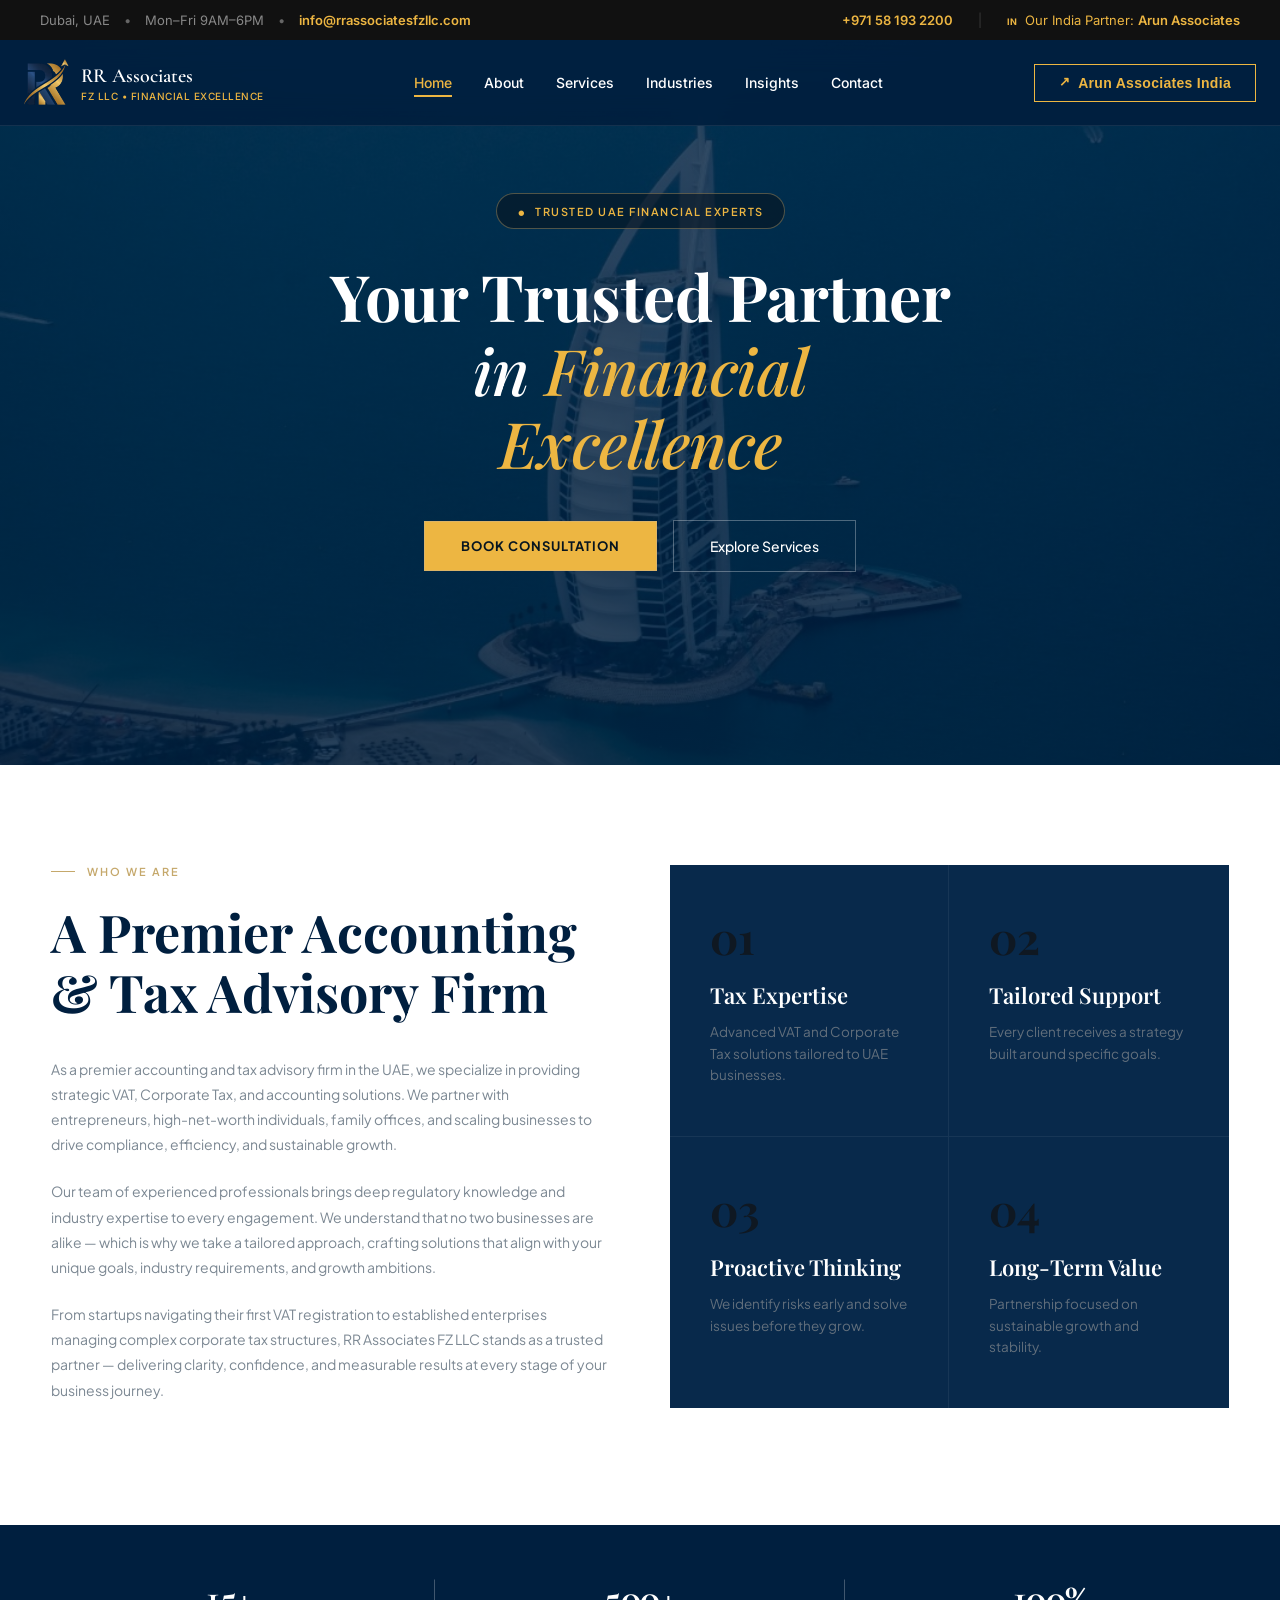
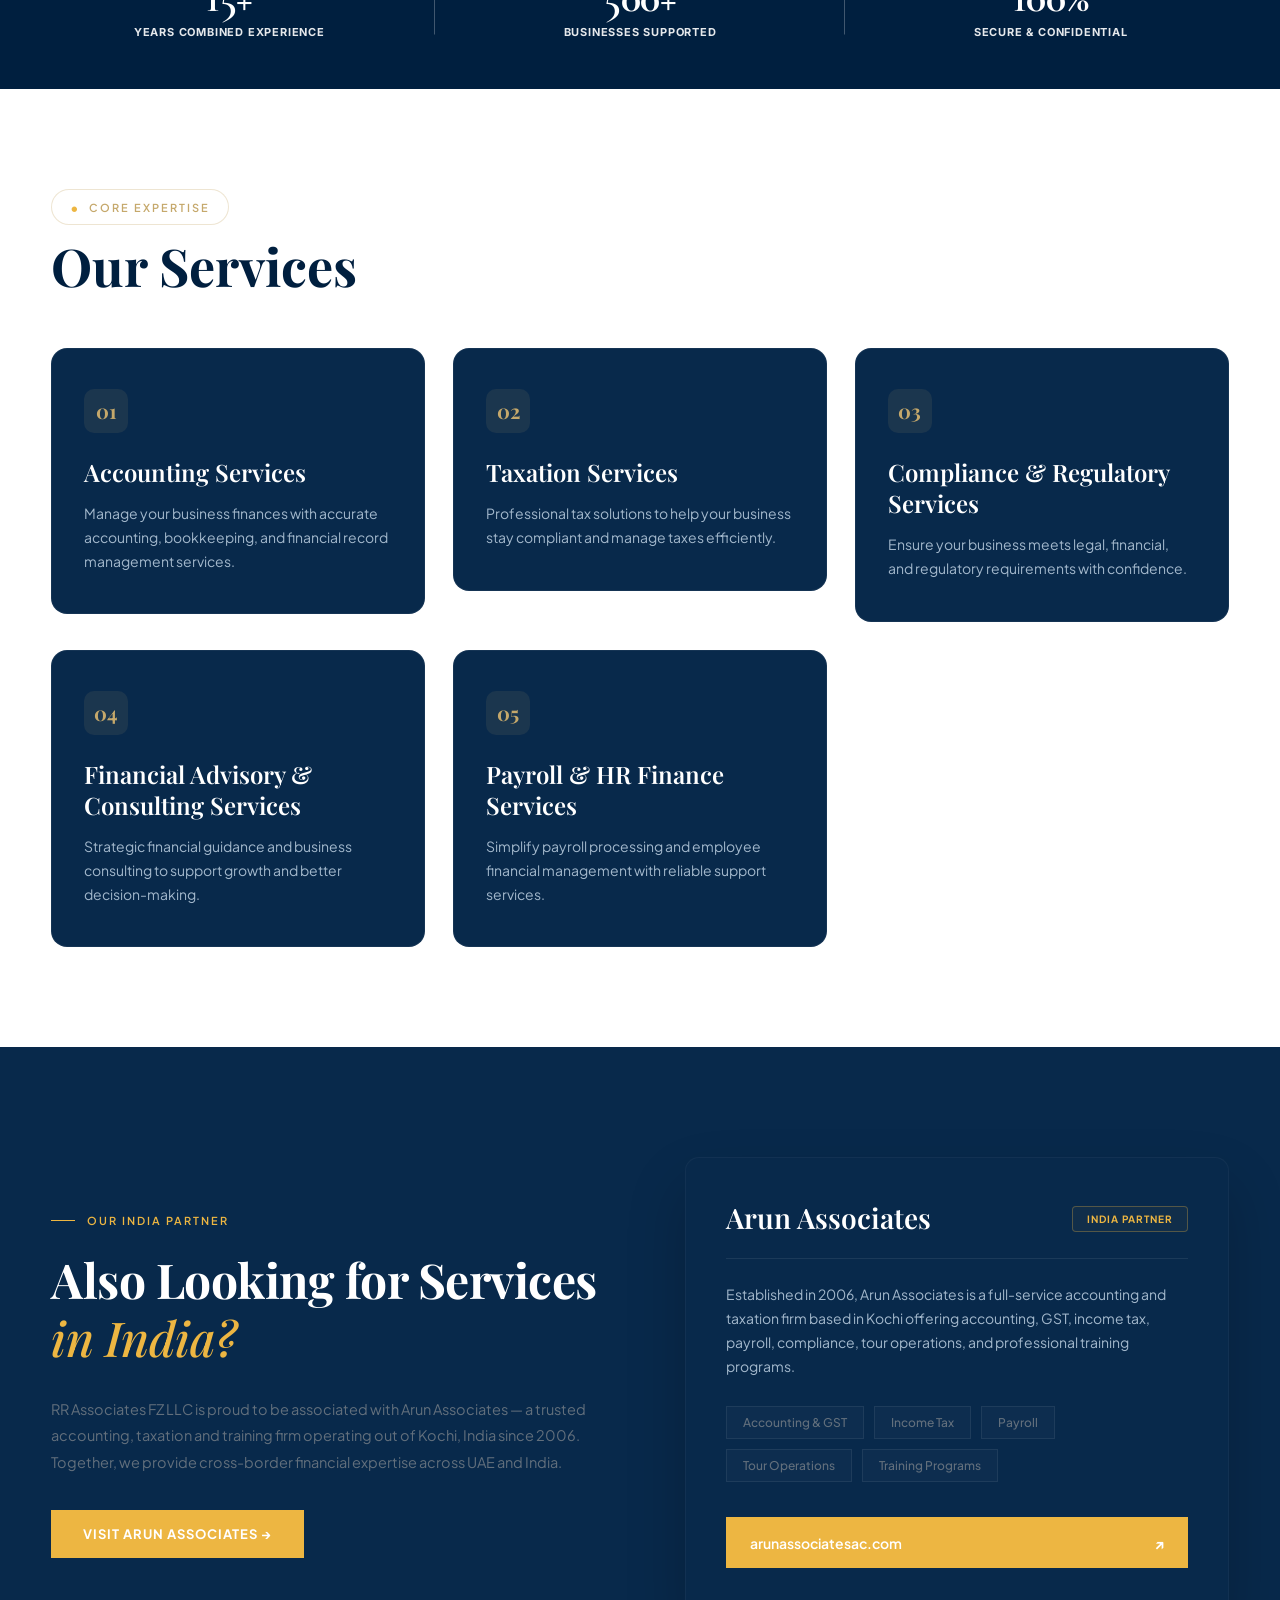
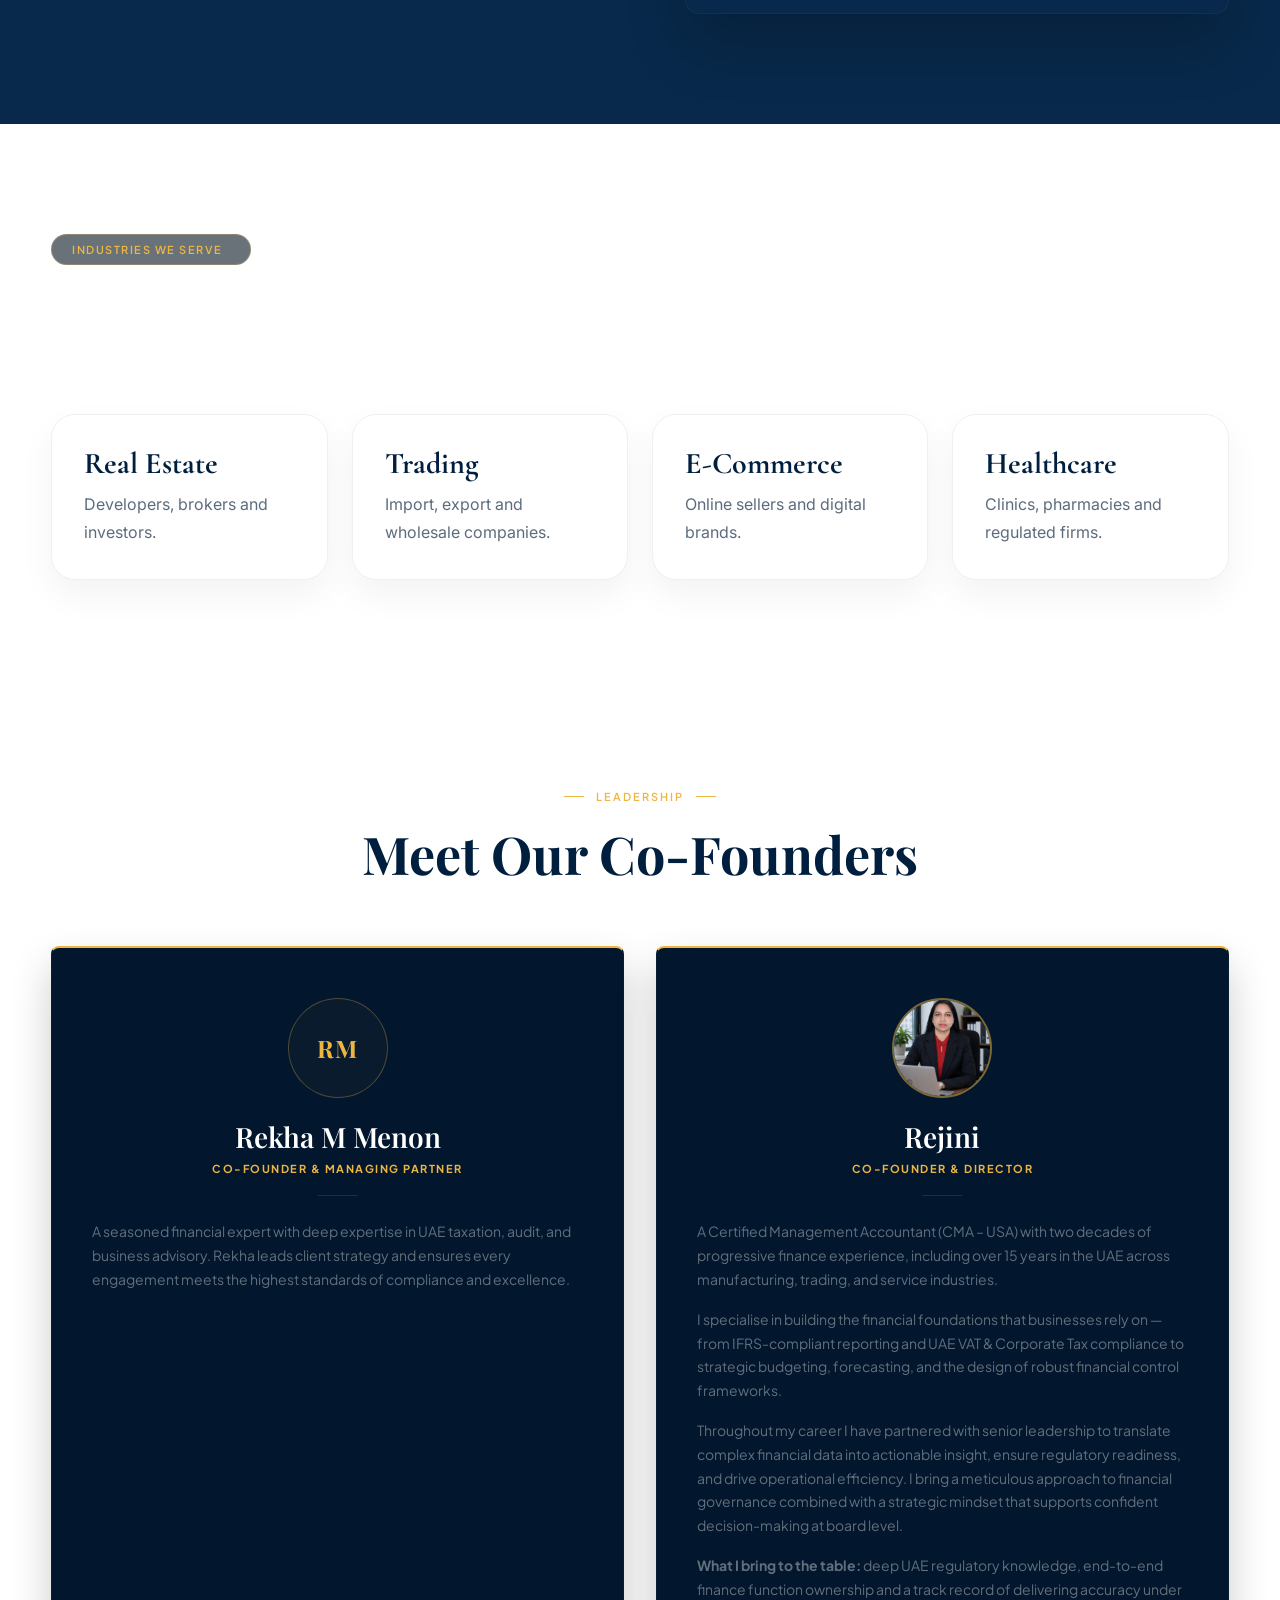
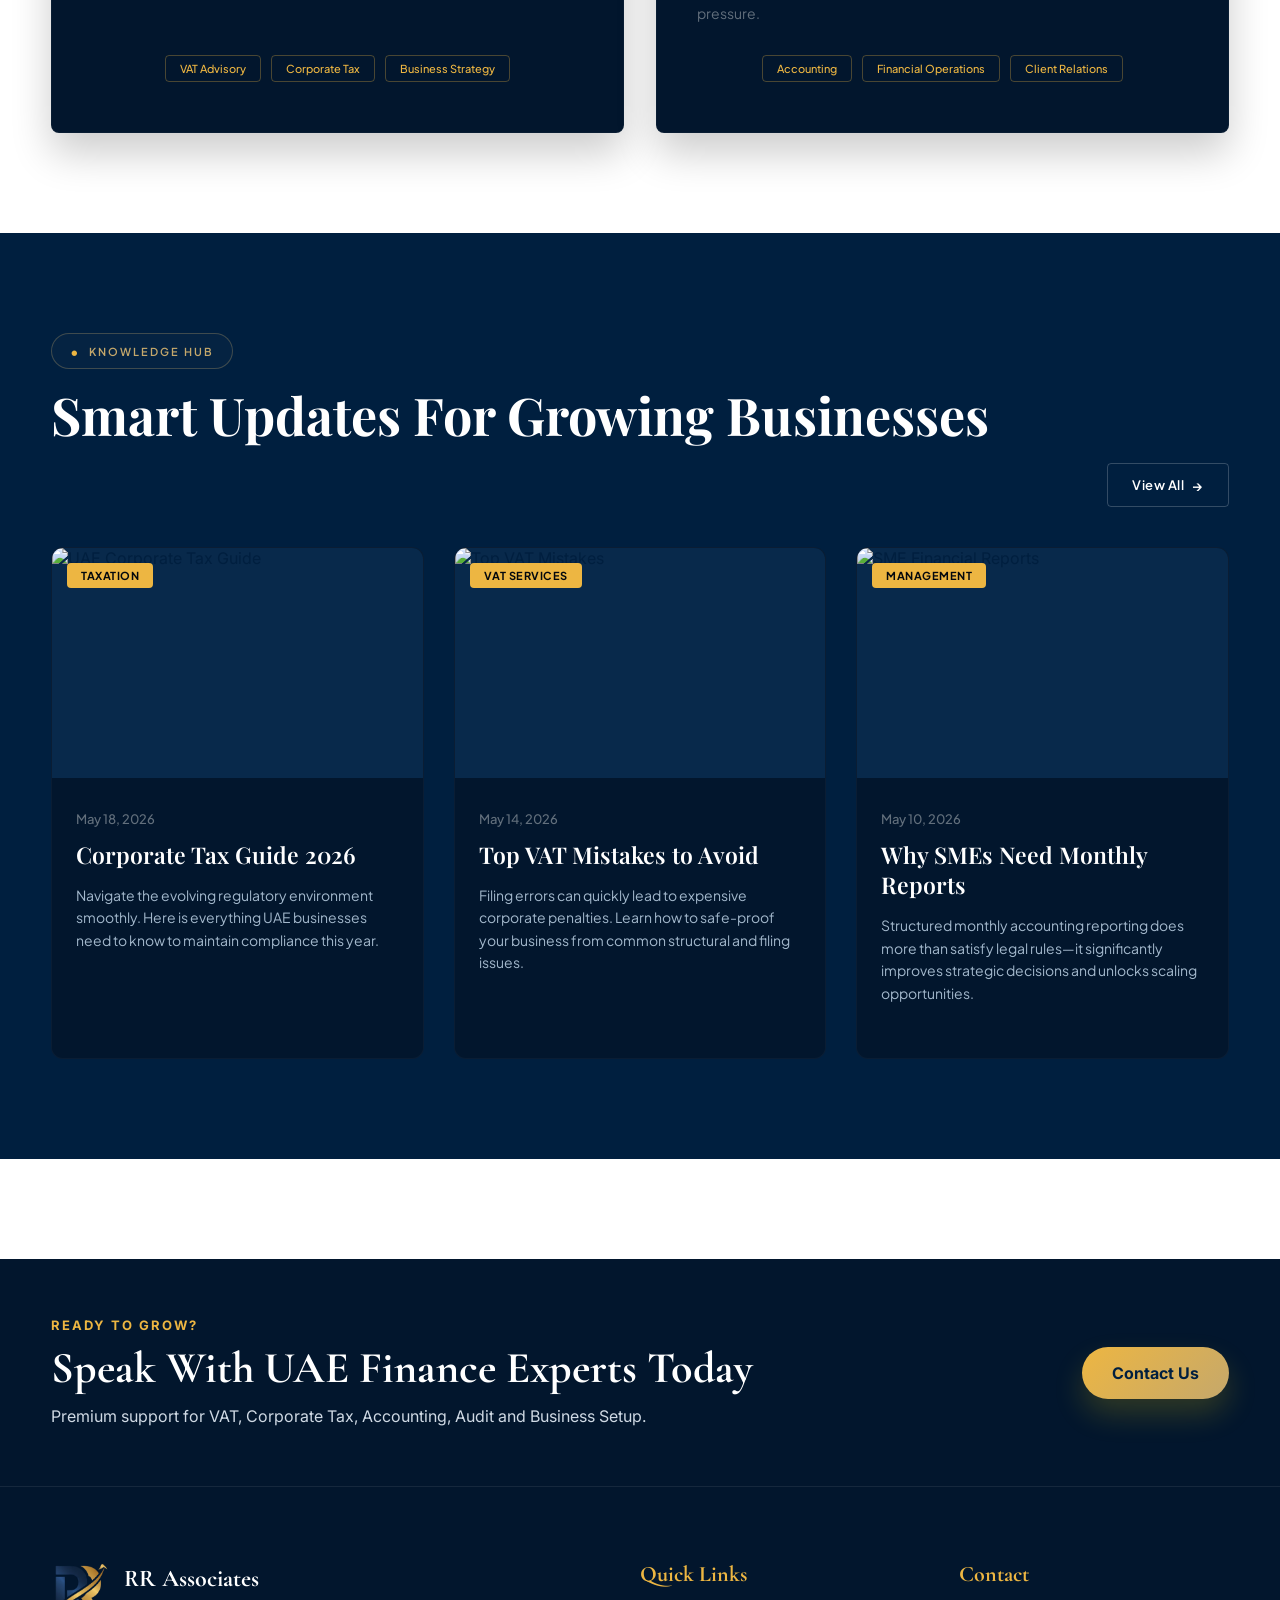
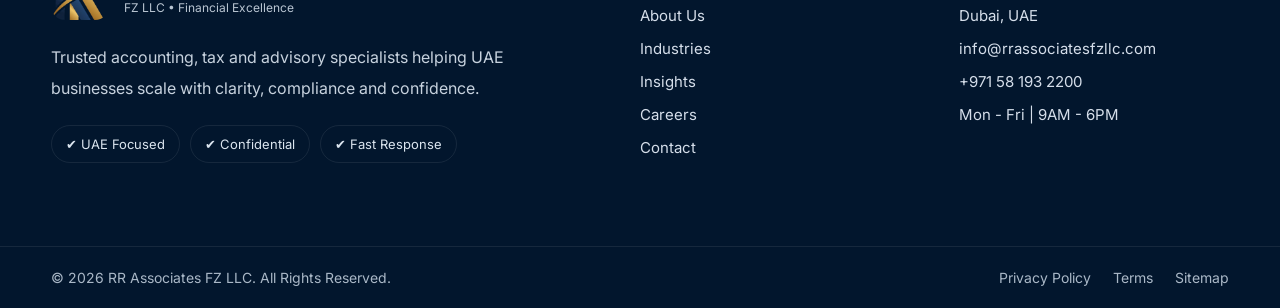
==== commit fdc01ce1: "commit" ====
--- a/index.html
+++ b/index.html
@@ -60,6 +60,7 @@
           <a class="nav-item" href="about.html">About</a>
           <a class="nav-item" href="services.html">Services</a>
           <a class="nav-item" href="industries.html">Industries</a>
+          <a class="nav-item" href="blog.html">Insights</a>
           <a class="nav-item" href="contact.html">Contact</a>
 
           <a
@@ -187,23 +188,21 @@
     </section>
 
     <!-- ================= ABOUT ================= -->
-    <section class="section dark stats-section">
-      <div class="container">
-        <span class="mini-tag gold">Our Performance</span>
-        <h2 class="title white-text">Numbers That Build Trust</h2>
-
-        <div class="stats-wrap">
-          <div class="stat-box-glass">
+
+    <section class="section stats-section">
+      <div class="stats-container">
+        <div class="stats-row">
+          <div class="stat-item">
             <h3>15+</h3>
             <p>Years Combined Experience</p>
           </div>
 
-          <div class="stat-box-glass">
+          <div class="stat-item">
             <h3>500+</h3>
             <p>Businesses Supported</p>
           </div>
 
-          <div class="stat-box-glass">
+          <div class="stat-item">
             <h3>100%</h3>
             <p>Secure & Confidential</p>
           </div>
@@ -221,50 +220,69 @@
         <h2 class="title-serif-light">Our Services</h2>
 
         <div class="services-grid-wrapper">
-          <div class="service-card-premium">
-            <div class="service-icon-box">01</div>
-            <h3>Accounting Services</h3>
-            <p>
-              Manage your business finances with accurate accounting,
-              bookkeeping, and financial record management services.
-            </p>
-          </div>
-
-          <div class="service-card-premium">
-            <div class="service-icon-box">02</div>
-            <h3>Taxation Services</h3>
-            <p>
-              Professional tax solutions to help your business stay compliant
-              and manage taxes efficiently.
-            </p>
-          </div>
-
-          <div class="service-card-premium">
-            <div class="service-icon-box">03</div>
-            <h3>Compliance & Regulatory Services</h3>
-            <p>
-              Ensure your business meets legal, financial, and regulatory
-              requirements with confidence.
-            </p>
-          </div>
-
-          <div class="service-card-premium">
-            <div class="service-icon-box">04</div>
-            <h3>Financial Advisory & Consulting Services</h3>
-            <p>
-              Strategic financial guidance and business consulting to support
-              growth and better decision-making.
-            </p>
-          </div>
-
-          <div class="service-card-premium">
-            <div class="service-icon-box">05</div>
-            <h3>Payroll & HR Finance Services</h3>
-            <p>
-              Simplify payroll processing and employee financial management with
-              reliable support services.
-            </p>
-          </div>
+          <a
+            href="services.html#sec-accounting"
+            class="service-card-premium-link"
+          >
+            <div class="service-card-premium">
+              <div class="service-icon-box">01</div>
+              <h3>Accounting Services</h3>
+              <p>
+                Manage your business finances with accurate accounting,
+                bookkeeping, and financial record management services.
+              </p>
+            </div>
+          </a>
+
+          <a href="services.html#sec-tax" class="service-card-premium-link">
+            <div class="service-card-premium">
+              <div class="service-icon-box">02</div>
+              <h3>Taxation Services</h3>
+              <p>
+                Professional tax solutions to help your business stay compliant
+                and manage taxes efficiently.
+              </p>
+            </div>
+          </a>
+
+          <a
+            href="services.html#sec-compliance"
+            class="service-card-premium-link"
+          >
+            <div class="service-card-premium">
+              <div class="service-icon-box">03</div>
+              <h3>Compliance & Regulatory Services</h3>
+              <p>
+                Ensure your business meets legal, financial, and regulatory
+                requirements with confidence.
+              </p>
+            </div>
+          </a>
+
+          <a
+            href="services.html#sec-financial"
+            class="service-card-premium-link"
+          >
+            <div class="service-card-premium">
+              <div class="service-icon-box">04</div>
+              <h3>Financial Advisory & Consulting Services</h3>
+              <p>
+                Strategic financial guidance and business consulting to support
+                growth and better decision-making.
+              </p>
+            </div>
+          </a>
+
+          <a href="services.html#sec-payroll" class="service-card-premium-link">
+            <div class="service-card-premium">
+              <div class="service-icon-box">05</div>
+              <h3>Payroll & HR Finance Services</h3>
+              <p>
+                Simplify payroll processing and employee financial management
+                with reliable support services.
+              </p>
+            </div>
+          </a>
         </div>
       </div>
     </section>
@@ -331,11 +349,18 @@
     </section>
 
     <!-- ================= INDUSTRIES ================= -->
-    <section class="section dark">
+    <section class="section dark industries-section">
       <div class="container">
-        <span class="mini-tag gold">Industries We Serve</span>
-
-        <h2 class="title white">Specialized Support Across Sectors</h2>
+        <div class="section-header-wrap">
+          <div class="header-text-block">
+            <span class="mini-tag gold">Industries We Serve</span>
+            <h2 class="title white">Specialized Support Across Sectors</h2>
+          </div>
+
+          <a href="industries.html" class="know-more-btn">
+            Know More <span class="btn-arrow">→</span>
+          </a>
+        </div>
 
         <div class="grid four">
           <div class="card">
@@ -503,13 +528,22 @@
     </section>
 
     <!-- ================= INSIGHTS ================= -->
-    <section class="section dark-blog-section">
+    <section class="section dark dark-blog-section">
       <div class="container">
-        <div class="mini-tag-pill">
-          <span class="gold-dot">•</span> Knowledge Hub
-        </div>
-
-        <h2 class="blog-main-title">Smart Updates For Growing Businesses</h2>
+        <div class="blog-header-wrap">
+          <div class="blog-header-text">
+            <div class="mini-tag-pill">
+              <span class="gold-dot">•</span> Knowledge Hub
+            </div>
+            <h2 class="blog-main-title">
+              Smart Updates For Growing Businesses
+            </h2>
+          </div>
+
+          <a href="blog.html" class="view-all-blog-btn">
+            View All <span class="btn-arrow">→</span>
+          </a>
+        </div>
 
         <div class="blog-grid-container">
           <article class="blog-post-card">
@@ -526,16 +560,15 @@
                 <span class="blog-date">May 18, 2026</span>
               </div>
               <h3>
-                <a class="blog-title-link">Corporate Tax Guide 2026</a>
+                <a class="blog-title-link" href="blog.html"
+                  >Corporate Tax Guide 2026</a
+                >
               </h3>
               <p>
                 Navigate the evolving regulatory environment smoothly. Here is
                 everything UAE businesses need to know to maintain compliance
                 this year.
               </p>
-              <a href="./blog.html" class="blog-read-more-btn"
-                >Read Full Article <span class="arrow">&rarr;</span></a
-              >
             </div>
           </article>
 
@@ -553,16 +586,15 @@
                 <span class="blog-date">May 14, 2026</span>
               </div>
               <h3>
-                <a class="blog-title-link">Top VAT Mistakes to Avoid</a>
+                <a class="blog-title-link" href="blog.html"
+                  >Top VAT Mistakes to Avoid</a
+                >
               </h3>
               <p>
                 Filing errors can quickly lead to expensive corporate penalties.
                 Learn how to safe-proof your business from common structural and
                 filing issues.
               </p>
-              <a href="./blog.html" class="blog-read-more-btn"
-                >Read Full Article <span class="arrow">&rarr;</span></a
-              >
             </div>
           </article>
 
@@ -580,16 +612,15 @@
                 <span class="blog-date">May 10, 2026</span>
               </div>
               <h3>
-                <a class="blog-title-link">Why SMEs Need Monthly Reports</a>
+                <a class="blog-title-link" href="blog.html"
+                  >Why SMEs Need Monthly Reports</a
+                >
               </h3>
               <p>
                 Structured monthly accounting reporting does more than satisfy
                 legal rules—it significantly improves strategic decisions and
                 unlocks scaling opportunities.
               </p>
-              <a href="./blog.html" class="blog-read-more-btn"
-                >Read Full Article <span class="arrow">&rarr;</span></a
-              >
             </div>
           </article>
         </div>
@@ -651,14 +682,14 @@
         </div>
 
         <!-- SERVICES -->
-        <div>
+        <!-- <div>
           <h4>Services</h4>
           <a href="#">VAT Services</a>
           <a href="#">Corporate Tax</a>
           <a href="#">Accounting</a>
           <a href="#">Audit</a>
           <a href="#">Business Setup</a>
-        </div>
+        </div> -->
 
         <!-- QUICK LINKS -->
         <div>
--- a/style.css
+++ b/style.css
@@ -651,7 +651,6 @@
   color: var(--text);
   line-height: 1.8;
 }
-*/
 
 /* ================= ABOUT ================= */
 .about-grid {
@@ -920,7 +919,7 @@
 /* MAIN */
 .footer-main-grid {
   display: grid;
-  grid-template-columns: 2fr 1fr 1fr 1fr;
+  grid-template-columns: 2fr 1fr 1fr;
   gap: 50px;
   padding: 75px 0;
 }
@@ -4323,12 +4322,12 @@
 /* New: Handles restructuring for Mobile Devices */
 @media (max-width: 768px) {
   .stats-wrap {
-    grid-template-columns: 1fr; /* Stacks cards in one clean line vertically on mobile */
+    grid-template-columns: 1fr;
     gap: 20px;
   }
 
   .stat-box {
-    padding: 30px 20px; /* Reduces container bloating space on tiny screens */
+    padding: 30px 20px;
   }
 }
 
@@ -4337,39 +4336,39 @@
 ================================================== */
 
 /* Background layer styling matching your uploaded image blueprint */
-.stats-section {
+/* .stats-section {
   background: linear-gradient(rgba(0, 31, 63, 0.82), rgba(0, 31, 63, 0.88)),
-    url("./pics/bg.jpeg"); /* Uses your dark blue image setup */
+    url("./pics/bg.jpeg"); 
   background-size: cover;
   background-position: center;
   padding: 100px 0;
-}
+} */
 
 /* Flex layout container that dynamically spans 100% width uniformly */
-.stats-wrap {
+/* .stats-wrap {
   display: flex;
   justify-content: space-between;
   align-items: center;
   gap: 24px;
   width: 100%;
   margin-top: 40px;
-}
+} */
 
 /* Elegant Translucent Glass Card Configuration */
-.stat-box-glass {
-  flex: 1; /* Forces each card to expand equally to fill all right-side gaps */
-  background: rgba(255, 255, 255, 0.03); /* Translucent overlay fill */
-  backdrop-filter: blur(12px); /* Blurred glass frosting effect */
+/* .stat-box-glass {
+  flex: 1; 
+  background: rgba(255, 255, 255, 0.03); 
+  backdrop-filter: blur(12px); 
   -webkit-backdrop-filter: blur(12px);
-  border: 1px solid rgba(255, 255, 255, 0.12); /* Subtle white border outline */
-  border-radius: 20px; /* Rounded corner look matching screenshot */
+  border: 1px solid rgba(255, 255, 255, 0.12); 
+  border-radius: 20px; 
   padding: 45px 30px;
   text-align: center;
   transition: all 0.4s cubic-bezier(0.16, 1, 0.3, 1);
-}
+} */
 
 /* Subtle premium lift effect when a user interacts with a card */
-.stat-box-glass:hover {
+/* .stat-box-glass:hover {
   transform: translateY(-6px);
   background: rgba(255, 255, 255, 0.06);
   border-color: rgba(
@@ -4377,34 +4376,34 @@
     182,
     66,
     0.4
-  ); /* Subtle gold boundary accent highlight */
+  ); 
   cursor: pointer;
-}
+} */
 
 /* Card Large Gold Number Typography */
-.stat-box-glass h3 {
+/* .stat-box-glass h3 {
   font-family: "Playfair Display", Georgia, serif;
-  color: var(--gold, #edb642); /* Uses your premium brand accent tone */
+  color: var(--gold, #edb642); 
   font-size: 46px;
   font-weight: 600;
   margin: 0 0 12px 0;
   line-height: 1;
-}
+} */
 
 /* Card Secondary Description Content */
-.stat-box-glass p {
+/* .stat-box-glass p {
   font-family: "Plus Jakarta Sans", sans-serif;
-  color: #a3b8cc; /* Soft contrast grayish blue font color */
+  color: #a3b8cc; 
   font-size: 14px;
   font-weight: 500;
   line-height: 1.5;
   margin: 0;
-}
+} */
 
 /* ================= FULL RESPONSIVE VIEWPORTS ================= */
 
 /* For smaller desktop monitors and tablet screens */
-@media (max-width: 992px) {
+/* @media (max-width: 992px) {
   .stats-wrap {
     gap: 16px;
   }
@@ -4414,19 +4413,19 @@
   .stat-box-glass h3 {
     font-size: 38px;
   }
-}
+} */
 
 /* For mobile devices - changes horizontal row smoothly into a vertical column stack */
-@media (max-width: 768px) {
+/* @media (max-width: 768px) {
   .stats-wrap {
-    flex-direction: column; /* Stacks layout items cleanly vertically */
+    flex-direction: column; 
     gap: 20px;
   }
   .stat-box-glass {
-    width: 100%; /* Spans across full width layout on modern phones safely */
+    width: 100%; 
     padding: 40px 20px;
   }
-}
+} */
 
 /* ==================================================
    PREMIUM DARK SERVICES SECTION
@@ -5036,6 +5035,78 @@
   padding: 100px 0;
   width: 100%;
   box-sizing: border-box;
+}
+
+.dark-blog-section .container {
+  position: relative;
+}
+
+/* .blog-header-text {
+  display: flex;
+  flex-direction: column;
+} */
+
+.view-all-blog-btn {
+  display: inline-flex;
+  align-items: center;
+  justify-content: center;
+  padding: 12px 24px;
+  background: transparent;
+  color: #ffffff !important;
+  border: 1px solid rgba(255, 255, 255, 0.2);
+  border-radius: 4px;
+  font-family: "Plus Jakarta Sans", sans-serif;
+  font-size: 13px;
+  font-weight: 600;
+  text-decoration: none !important;
+  letter-spacing: 0.5px;
+  white-space: nowrap; /* Prevents text elements from snapping into narrow columns */
+  transition: all 0.3s ease;
+}
+
+.view-all-blog-btn .btn-arrow {
+  margin-left: 8px;
+  font-size: 14px;
+  transition: transform 0.3s ease;
+}
+
+/* Interactive Hover States */
+.view-all-blog-btn:hover {
+  background: rgba(255, 255, 255, 0.08);
+  border-color: var(--gold, #cca44c);
+  color: var(--gold, #cca44c) !important;
+}
+
+.view-all-blog-btn:hover .btn-arrow {
+  transform: translateX(4px); /* Micro-animation push effect */
+}
+
+/* =========================================================================
+   RESPONSIVE LAYOUT RESPONSIVE BREAKPOINT (640px and below)
+   ========================================================================= */
+@media (max-width: 640px) {
+  /* On compact screen profiles, the button drops below titles gracefully */
+  .blog-header-wrap {
+    flex-direction: column;
+    align-items: flex-start; /* Clean left-edge stacking alignment */
+    gap: 16px;
+    margin-bottom: 35px;
+  }
+
+  .view-all-blog-btn {
+    width: 100%; /* Stretches seamlessly to create an expansive tap surface area on mobile phones */
+    padding: 14px;
+    box-sizing: border-box;
+  }
+}
+
+.blog-header-wrap {
+  display: flex;
+  align-items: flex-end; /* Keeps button sitting cleanly on the text baseline */
+  justify-content: space-between;
+  width: 100%;
+  margin-bottom: 40px; /* Spacing cushion above your grid cards layout */
+  gap: 24px;
 }
 
 .blog-main-title {
@@ -6814,7 +6885,7 @@
 
 .ind-card-content h3 {
   font-family: "Cormorant Garamond", serif;
-  color: #ffffff;
+  color: var(--navy);
   font-size: 21px;
   font-weight: 500;
   margin: 0 0 14px 0;
@@ -8326,3 +8397,526 @@
     font-size: 14px !important;
   }
 }
+
+/* =========================================================================
+   PREMIUM STATS RIBBON ROW
+   ========================================================================= */
+.stats-section {
+  background-color: var(--navy);
+  padding: 40px 0 !important; /* Elegant vertical padding metrics */
+  width: 100% !important;
+  box-sizing: border-box;
+  overflow: hidden;
+}
+
+.stats-container {
+  width: 100%;
+  max-width: 1300px;
+  margin: 0 auto;
+  padding: 0 24px;
+  box-sizing: border-box;
+}
+
+.stats-row {
+  display: flex;
+  align-items: center;
+  justify-content: space-between;
+  width: 100%;
+}
+
+.stat-item {
+  flex: 1;
+  text-align: center;
+  position: relative;
+  padding: 10px 20px;
+  box-sizing: border-box;
+}
+
+/* Elegant vertical divider lines between columns */
+.stat-item:not(:last-child)::after {
+  content: "";
+  position: absolute;
+  right: 0;
+  top: 50%;
+  transform: translateY(-50%);
+  width: 1px;
+  height: 55px; /* Height of the vertical line */
+  background: rgba(
+    255,
+    255,
+    255,
+    0.25
+  ); /* Subtle, semi-transparent white divider line */
+}
+
+/* Big Bold Numbers styling */
+.stat-item h3 {
+  color: #ffffff !important;
+  font-family: "Cormorant Garamond", serif; /* Elegant serif look matching your brand logo typography */
+  font-size: 42px;
+  font-weight: 700;
+  margin: 0 0 4px 0;
+  line-height: 1.1;
+  letter-spacing: -0.5px;
+}
+
+/* Description Text Labels styling */
+.stat-item p {
+  color: rgba(255, 255, 255, 0.9) !important;
+  font-family: "Inter", sans-serif;
+  font-size: 11px;
+  font-weight: 700;
+  text-transform: uppercase; /* Clean uppercase letter style */
+  letter-spacing: 0.8px;
+  margin: 0;
+  line-height: 1.3;
+}
+
+/* =========================================================================
+   RESPONSIVE LAYOUT BREAKPOINTS (MOBILE & TABLET OPTIMIZATION)
+   ========================================================================= */
+
+/* For Small Laptops and Tablets (Turns into a neat 2x2 grid) */
+@media (max-width: 991px) {
+  .stats-row {
+    flex-wrap: wrap; /* Allows items to wrap onto a second line */
+  }
+
+  .stat-item {
+    flex: calc(50% - 20px); /* Sets up a clean 2-column layout structure */
+    margin-bottom: 24px;
+    padding: 10px;
+  }
+
+  /* Clear old desktop divider layout lines for tablet viewports */
+  .stat-item::after {
+    display: none !important;
+  }
+
+  /* Add temporary tablet borders to separate left and right items */
+  .stat-item:nth-child(odd) {
+    border-right: 1px solid rgba(255, 255, 255, 0.2);
+  }
+
+  /* Remove bottom margin on the last row items */
+  .stat-item:nth-last-child(-n + 2) {
+    margin-bottom: 0;
+  }
+}
+
+/* For Compact Phone Screens (Vertical Stack Layout Area) */
+@media (max-width: 520px) {
+  .stats-section {
+    padding: 30px 0 !important;
+  }
+
+  .stat-item {
+    flex: 100% !important; /* Stacks columns directly on top of each other */
+    border-right: none !important; /* Clears row border layouts */
+    margin-bottom: 24px;
+    padding: 8px 0;
+  }
+
+  .stat-item:not(:last-child) {
+    border-bottom: 1px solid rgba(255, 255, 255, 0.15); /* Adds a subtle horizontal separator between items on mobile */
+    padding-bottom: 20px;
+  }
+
+  .stat-item:last-child {
+    margin-bottom: 0;
+  }
+
+  .stat-item h3 {
+    font-size: 36px; /* Slightly downscaled size to keep elements clean on phones */
+  }
+
+  .stat-item p {
+    font-size: 10.5px;
+    letter-spacing: 0.5px;
+  }
+}
+
+.service-card-premium-link {
+  text-decoration: none !important;
+  color: inherit !important;
+  display: block;
+  transition: transform 0.3s ease;
+}
+
+.service-card-premium-link:hover {
+  transform: translateY(-5px); /* Clean subtle lift effect on card hover */
+}
+
+/* Ensure the parent block is the point of origin */
+.matrix-block {
+  position: relative;
+}
+
+/* Invisible custom scroll element positioning */
+.scroll-anchor {
+  position: absolute;
+  top: -160px; /* Forces the scroll target up past your fixed top header banner */
+  left: 0;
+  width: 1px;
+  height: 1px;
+  visibility: hidden;
+  pointer-events: none;
+}
+
+/* HTML smooth scroll rule */
+html {
+  scroll-behavior: smooth;
+}
+
+/* Mobile viewport navigation height scaling adjustments */
+@media (max-width: 991px) {
+  .scroll-anchor {
+    top: -240px; /* Extra offset breathing room for stacked navigation cards on tablet sizes */
+  }
+}
+
+@media (max-width: 768px) {
+  .scroll-anchor {
+    top: -40px; /* Clean alignment check for mobile mobile views */
+  }
+}
+
+.industries-section .container {
+  position: relative;
+}
+.industries-section .container .section-header-wrap .mini-tag {
+  max-width: 200px;
+}
+/* =========================================================================
+   BULLETPROOF RESPONSIVE GRID & CARDS FIX
+   ========================================================================= */
+
+/* 1. Global Box Sizing Check (Crucial for mobile) */
+.industries-section,
+.industries-section * {
+  box-sizing: border-box; /* Prevents paddings from pushing cards out of screen bounds */
+}
+
+/* 2. Main Grid Base Setup */
+.grid.four {
+  display: grid;
+  gap: 24px;
+  width: 100%;
+  margin-top: 45px;
+  grid-template-columns: repeat(4, 1fr); /* 4 columns on Desktop */
+}
+
+/* 3. Base Card Tweaks */
+.card {
+  width: 100%; /* Force cards to use grid sizing instead of fixed widths */
+  background: #fff;
+  padding: 32px;
+  border-radius: var(--radius, 12px);
+  box-sizing: border-box;
+}
+
+/* =========================================================================
+   MEDIA QUERIES FOR RESPONSIVE TABLET & MOBILE VIEWS
+   ========================================================================= */
+
+/* Tablet View (Screens smaller than 1024px) */
+@media (max-width: 1024px) {
+  .grid.four {
+    grid-template-columns: repeat(2, 1fr); /* Clean 2-column layout grid */
+    gap: 20px;
+  }
+}
+
+/* Mobile View (Screens smaller than 768px) */
+@media (max-width: 768px) {
+  .grid.four {
+    grid-template-columns: 1fr; /* 1 Column full-width vertical stack */
+    gap: 16px; /* Slightly tighter gap for mobile layouts */
+    margin-top: 30px;
+  }
+
+  .card {
+    padding: 24px; /* Lower padding inside card so text doesn't look crowded */
+  }
+
+  .card h3 {
+    font-size: 22px; /* Scales down massive headings for compact viewports */
+    margin-bottom: 8px;
+  }
+
+  .card p {
+    font-size: 14px;
+    line-height: 1.6;
+  }
+}
+/* Flexbox wrapper that aligns text to the left and button to the right */
+/* =========================================================================
+   FIXED RESPONSIVE INDUSTRIES HEADER
+   ========================================================================= */
+.section-header-wrap {
+  display: flex;
+  align-items: flex-end; /* Clean bottom text baseline matching alignment */
+  justify-content: space-between;
+  width: 100%;
+  margin-bottom: 40px;
+  gap: 30px; /* Secure horizontal breathing space gap metrics */
+  box-sizing: border-box;
+}
+
+.header-text-block {
+  display: flex;
+  flex-direction: column;
+  flex: 1; /* Allows the text block to naturally occupy available space */
+  min-width: 0; /* Critical CSS fix to prevent long flex text strings from overflowing */
+}
+
+/* Ensure title handles small viewports beautifully */
+.section-header-wrap h2.title.white {
+  font-size: clamp(
+    24px,
+    4vw,
+    36px
+  ); /* Fluid typography scaling based on device size */
+  margin-top: 8px;
+  line-height: 1.2;
+}
+
+/* Custom Outlined Action Button Styling */
+.know-more-btn {
+  display: inline-flex;
+  align-items: center;
+  justify-content: center;
+  padding: 12px 24px;
+  background: transparent;
+  color: #ffffff !important;
+  border: 1px solid rgba(255, 255, 255, 0.2);
+  border-radius: 4px;
+  font-family: "Plus Jakarta Sans", sans-serif;
+  font-size: 13px;
+  font-weight: 600;
+  text-decoration: none !important;
+  letter-spacing: 0.5px;
+  white-space: nowrap; /* Prevents text splitting across multiple lines inside button wrapper */
+  transition: all 0.3s ease;
+}
+
+.know-more-btn .btn-arrow {
+  margin-left: 8px;
+  font-size: 14px;
+  transition: transform 0.3s ease;
+}
+
+.know-more-btn:hover {
+  background: rgba(255, 255, 255, 0.08);
+  border-color: #cca44c;
+  color: #cca44c !important;
+}
+
+.know-more-btn:hover .btn-arrow {
+  transform: translateX(4px);
+}
+
+/* =========================================================================
+   BULLETPROOF MOBILE MEDIA QUERIES (FIXES YOUR OVERLAP PROBLEM)
+   ========================================================================= */
+@media (max-width: 768px) {
+  .section-header-wrap {
+    flex-direction: column; /* Switches from side-by-side to stacked view */
+    align-items: flex-start; /* Instantly aligns both elements to the left edge */
+    gap: 16px; /* Reduced layout spacing cushion */
+    margin-bottom: 30px;
+  }
+
+  .know-more-btn {
+    align-self: flex-start; /* Keeps the button cleanly sized to its text instead of filling the screen */
+    padding: 10px 20px;
+    font-size: 12px;
+  }
+}
+
+@media (max-width: 480px) {
+  /* For small phone screens, stretch the button to be an easy tap target */
+  .know-more-btn {
+    width: 100%;
+    box-sizing: border-box;
+    align-self: stretch;
+  }
+}
+
+/* =========================================================================
+   PREMIUM REDESIGNED SERVICES PAGES
+   ========================================================================= */
+.premium-services-section {
+  padding: 100px 0;
+  background-color: #031628; /* Matches your premium dark background palette */
+  color: #ffffff;
+  font-family: "Plus Jakarta Sans", sans-serif;
+  overflow: hidden;
+}
+
+.services-layout-container {
+  max-width: 1200px;
+  margin: 0 auto;
+  padding: 0 24px;
+  display: flex;
+  flex-direction: column;
+  gap: 120px; /* Generous vertical breathing room between your main blocks */
+}
+
+/* Base structural layout for each service block */
+.modern-service-row {
+  position: relative;
+  display: flex;
+  align-items: center;
+  justify-content: space-between;
+  gap: 64px;
+}
+
+/* Alternating rows pattern engine */
+.modern-service-row.reverse-row {
+  flex-direction: row-reverse;
+}
+
+/* Embedded Page Target Offset Scroll Anchor Fix */
+.modern-service-row .scroll-anchor {
+  position: absolute;
+  top: -160px; /* Perfect offset height alignment cushion beneath fixed header navigation */
+  left: 0;
+  visibility: hidden;
+}
+
+/* Media/Image Containers Side */
+.service-media-side {
+  flex: 1;
+  min-width: 0;
+}
+
+.service-display-img {
+  width: 100%;
+  height: 420px;
+  object-fit: cover;
+  border-radius: 12px;
+  box-shadow: 0 20px 40px rgba(0, 0, 0, 0.4);
+  border: 1px solid rgba(255, 255, 255, 0.05);
+  display: block;
+}
+
+/* Text Content Blocks Side */
+.service-text-side {
+  flex: 1;
+  min-width: 0;
+}
+
+.service-heading-row {
+  display: flex;
+  align-items: center;
+  gap: 16px;
+  margin-bottom: 20px;
+}
+
+.service-num-badge {
+  font-family: "Playfair Display", serif;
+  font-size: 20px;
+  color: #cca44c; /* Accent brand gold color */
+  font-weight: 600;
+  border-bottom: 1px solid rgba(204, 164, 76, 0.4);
+  padding-bottom: 2px;
+}
+
+.service-row-title {
+  font-family: "Playfair Display", serif;
+  font-size: 36px;
+  font-weight: 600;
+  color: #ffffff;
+  margin: 0;
+}
+
+.service-row-desc {
+  font-size: 16px;
+  line-height: 1.7;
+  color: #a0aec0; /* Balanced readability tone text */
+  margin-bottom: 32px;
+}
+
+/* Clean Capabilities System (Removes old spreadsheet table styles) */
+.sub-services-wrapper {
+  border-top: 1px solid rgba(255, 255, 255, 0.1);
+  padding-top: 24px;
+}
+
+.capabilities-title {
+  font-size: 14px;
+  text-transform: uppercase;
+  letter-spacing: 1px;
+  color: #cca44c;
+  margin-bottom: 16px;
+  font-weight: 700;
+}
+
+.capability-tags-list {
+  list-style: none;
+  padding: 0;
+  margin: 0;
+  display: grid;
+  grid-template-columns: repeat(
+    2,
+    1fr
+  ); /* Split items into a clean dual column stack text list */
+  gap: 12px 24px;
+}
+
+.capability-tags-list li {
+  font-size: 14px;
+  color: #e2e8f0;
+  position: relative;
+  padding-left: 16px;
+  line-height: 1.4;
+}
+
+/* Elegant micro check indicator dot */
+.capability-tags-list li::before {
+  content: "•";
+  position: absolute;
+  left: 0;
+  top: 0;
+  color: #cca44c;
+  font-size: 16px;
+}
+
+/* =========================================================================
+   ROBUST RESPONSIVE ENGINE FOR REDESIGNED MATRIX
+   ========================================================================= */
+@media (max-width: 991px) {
+  .services-layout-container {
+    gap: 80px;
+  }
+
+  .modern-service-row,
+  .modern-service-row.reverse-row {
+    flex-direction: column; /* Collapses into stacked blocks on tablet views */
+    gap: 32px;
+  }
+
+  .service-display-img {
+    height: 320px; /* Slightly lower crop bounds for medium screens */
+  }
+
+  .service-row-title {
+    font-size: 28px;
+  }
+}
+
+@media (max-width: 576px) {
+  .premium-services-section {
+    padding: 60px 0;
+  }
+
+  .capability-tags-list {
+    grid-template-columns: 1fr; /* 1 column simple stacked view on small phones */
+    gap: 10px;
+  }
+
+  .service-display-img {
+    height: 220px;
+  }
+}
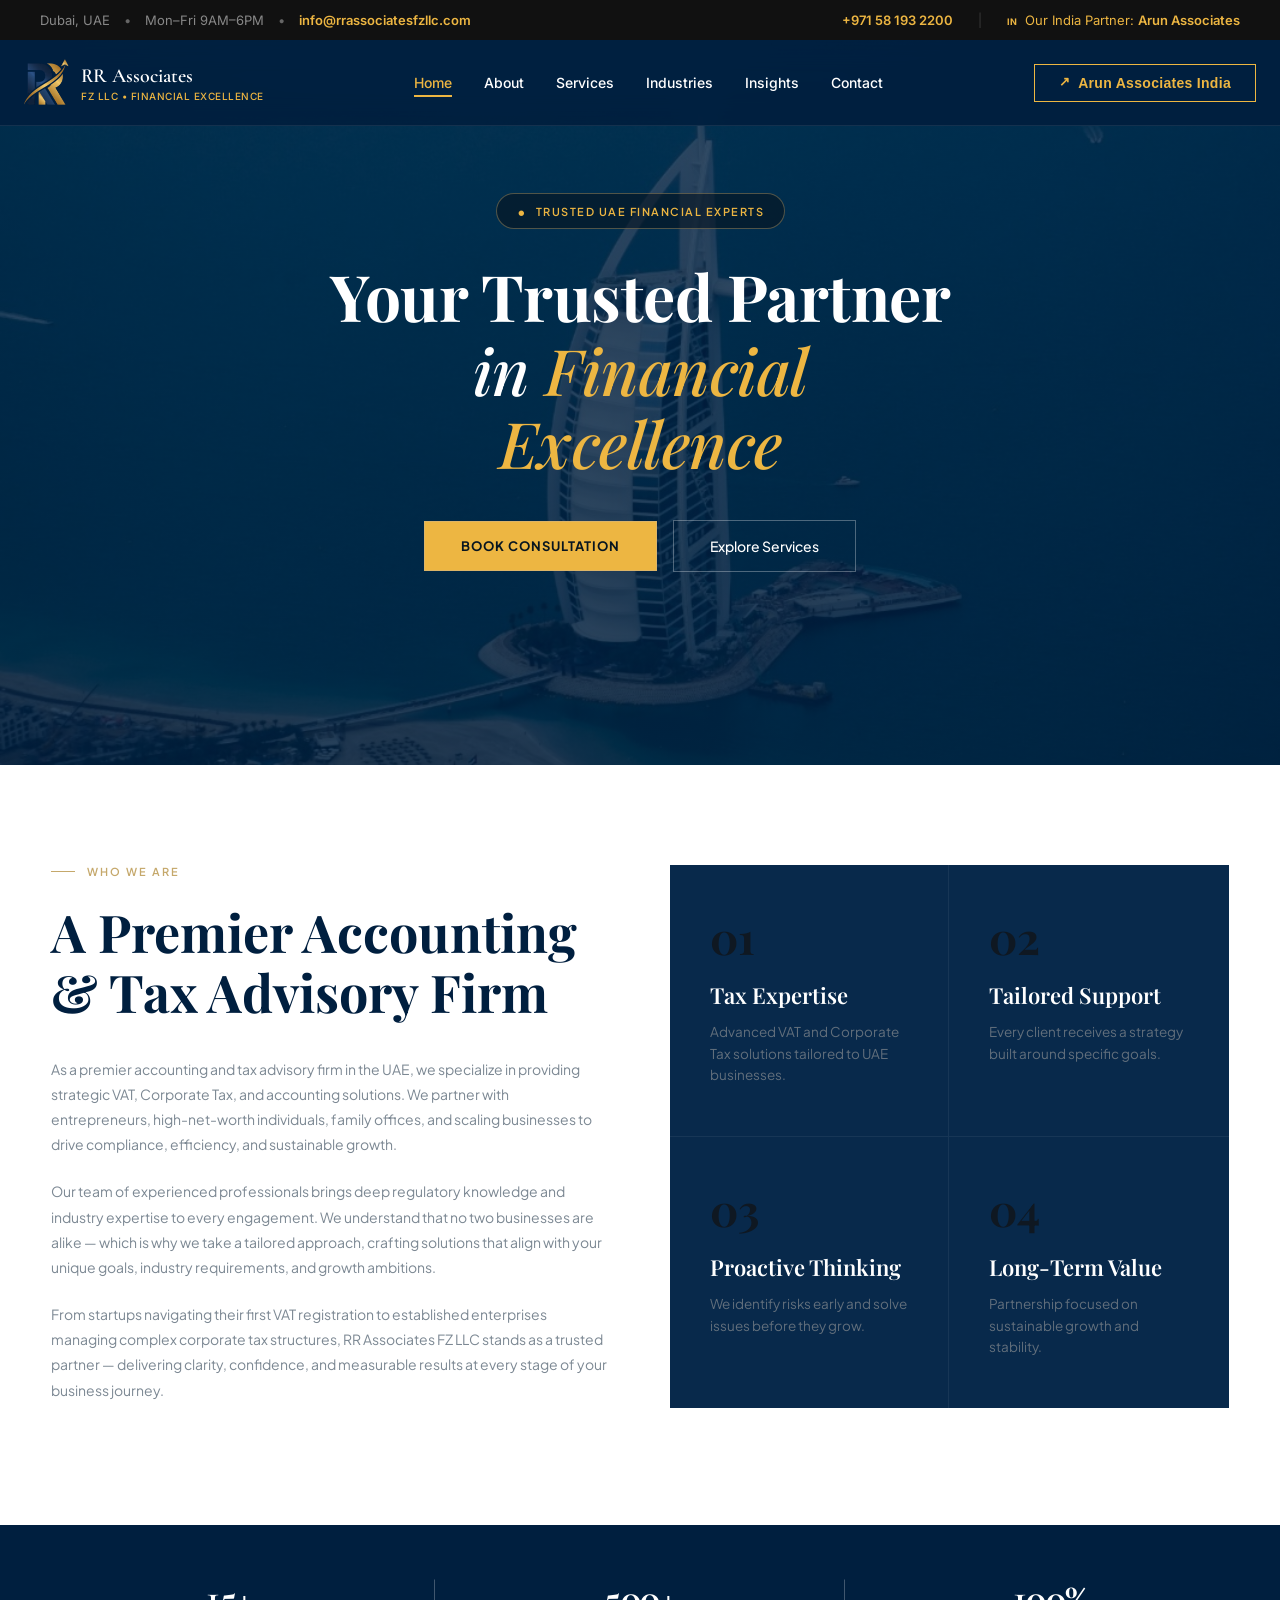
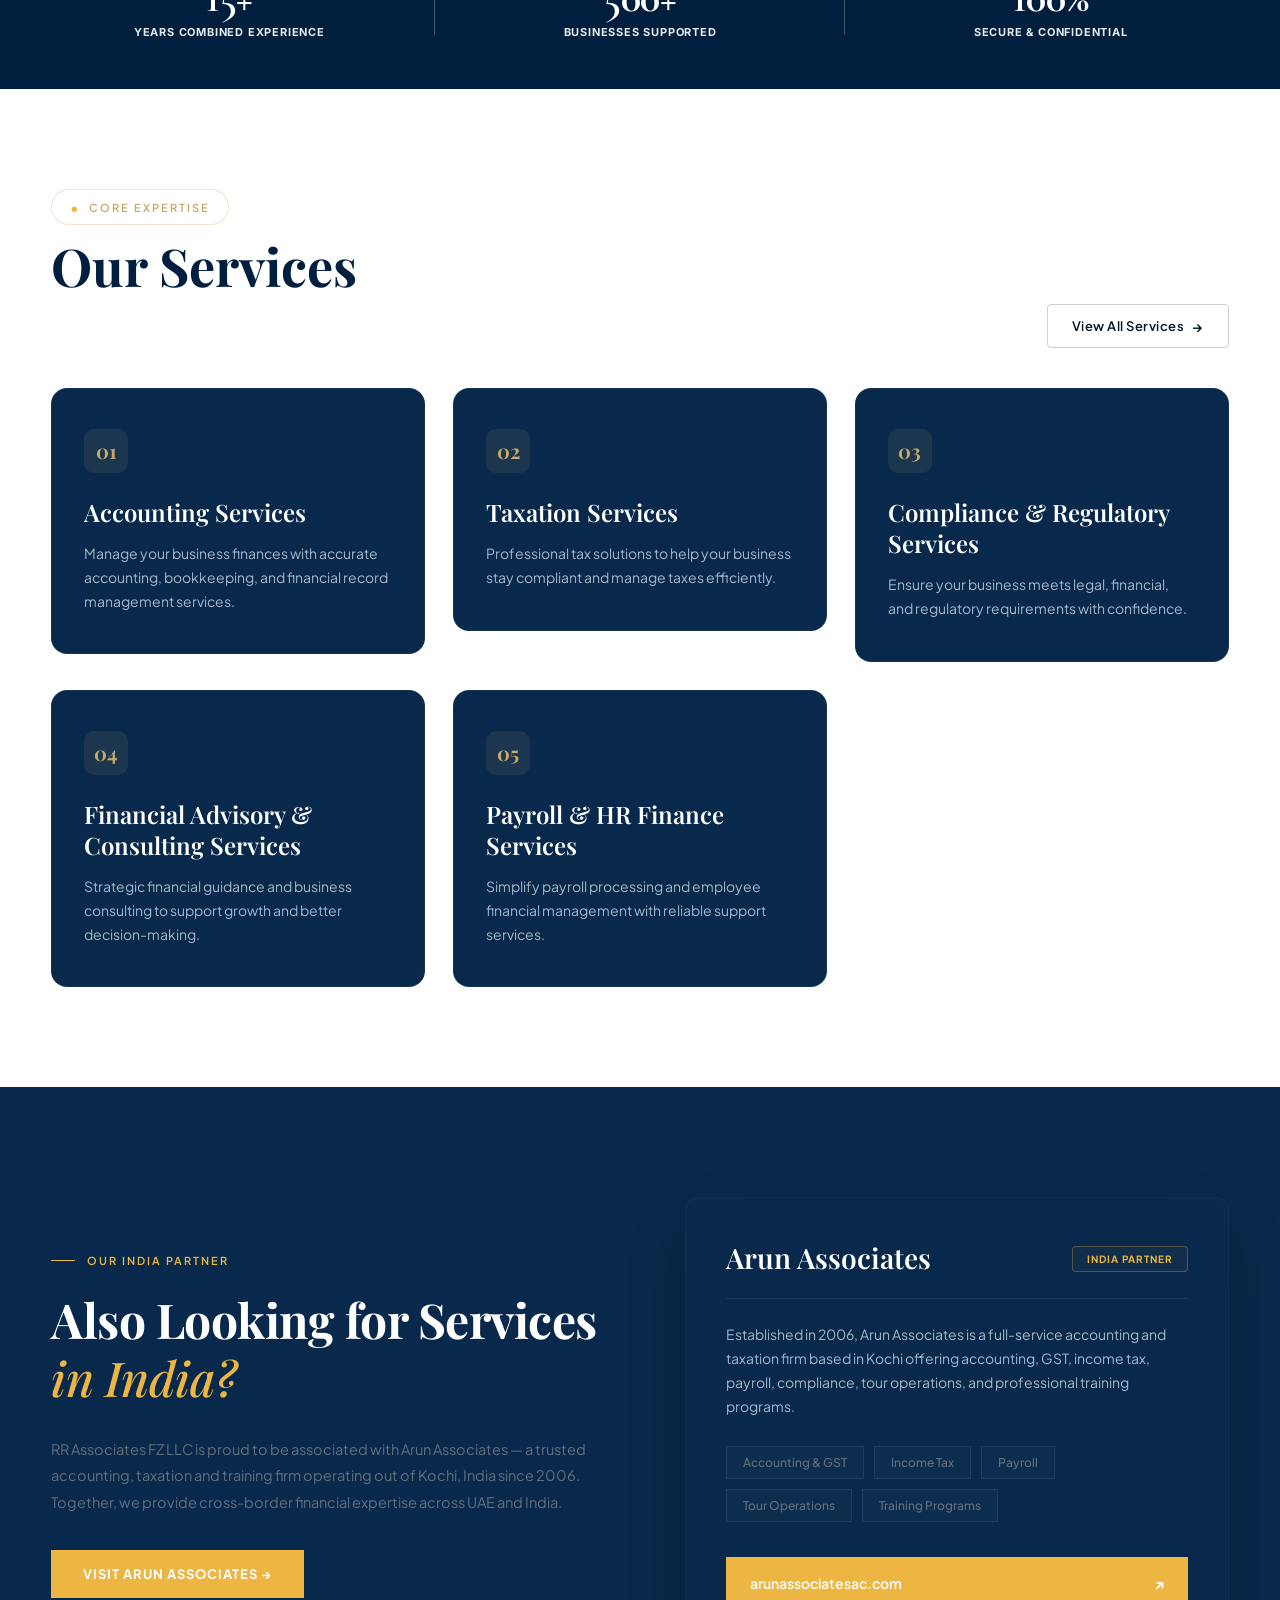
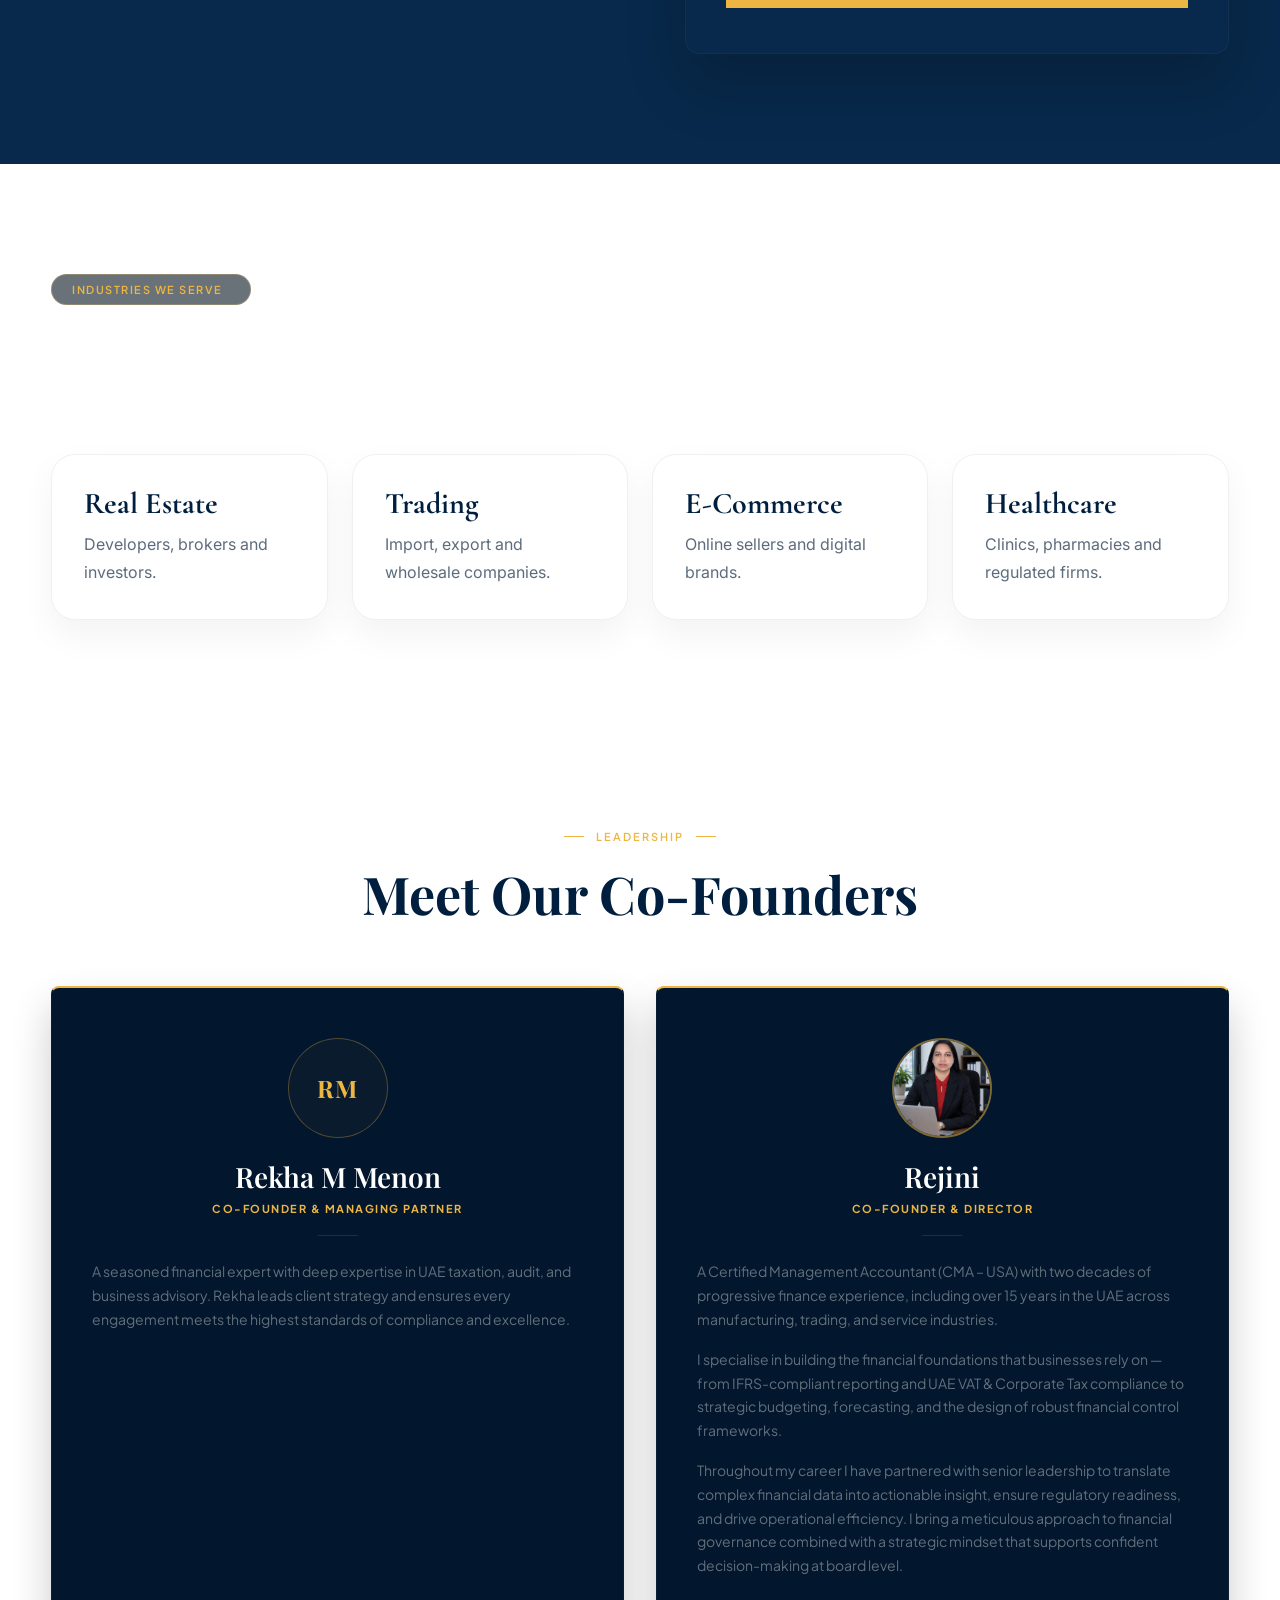
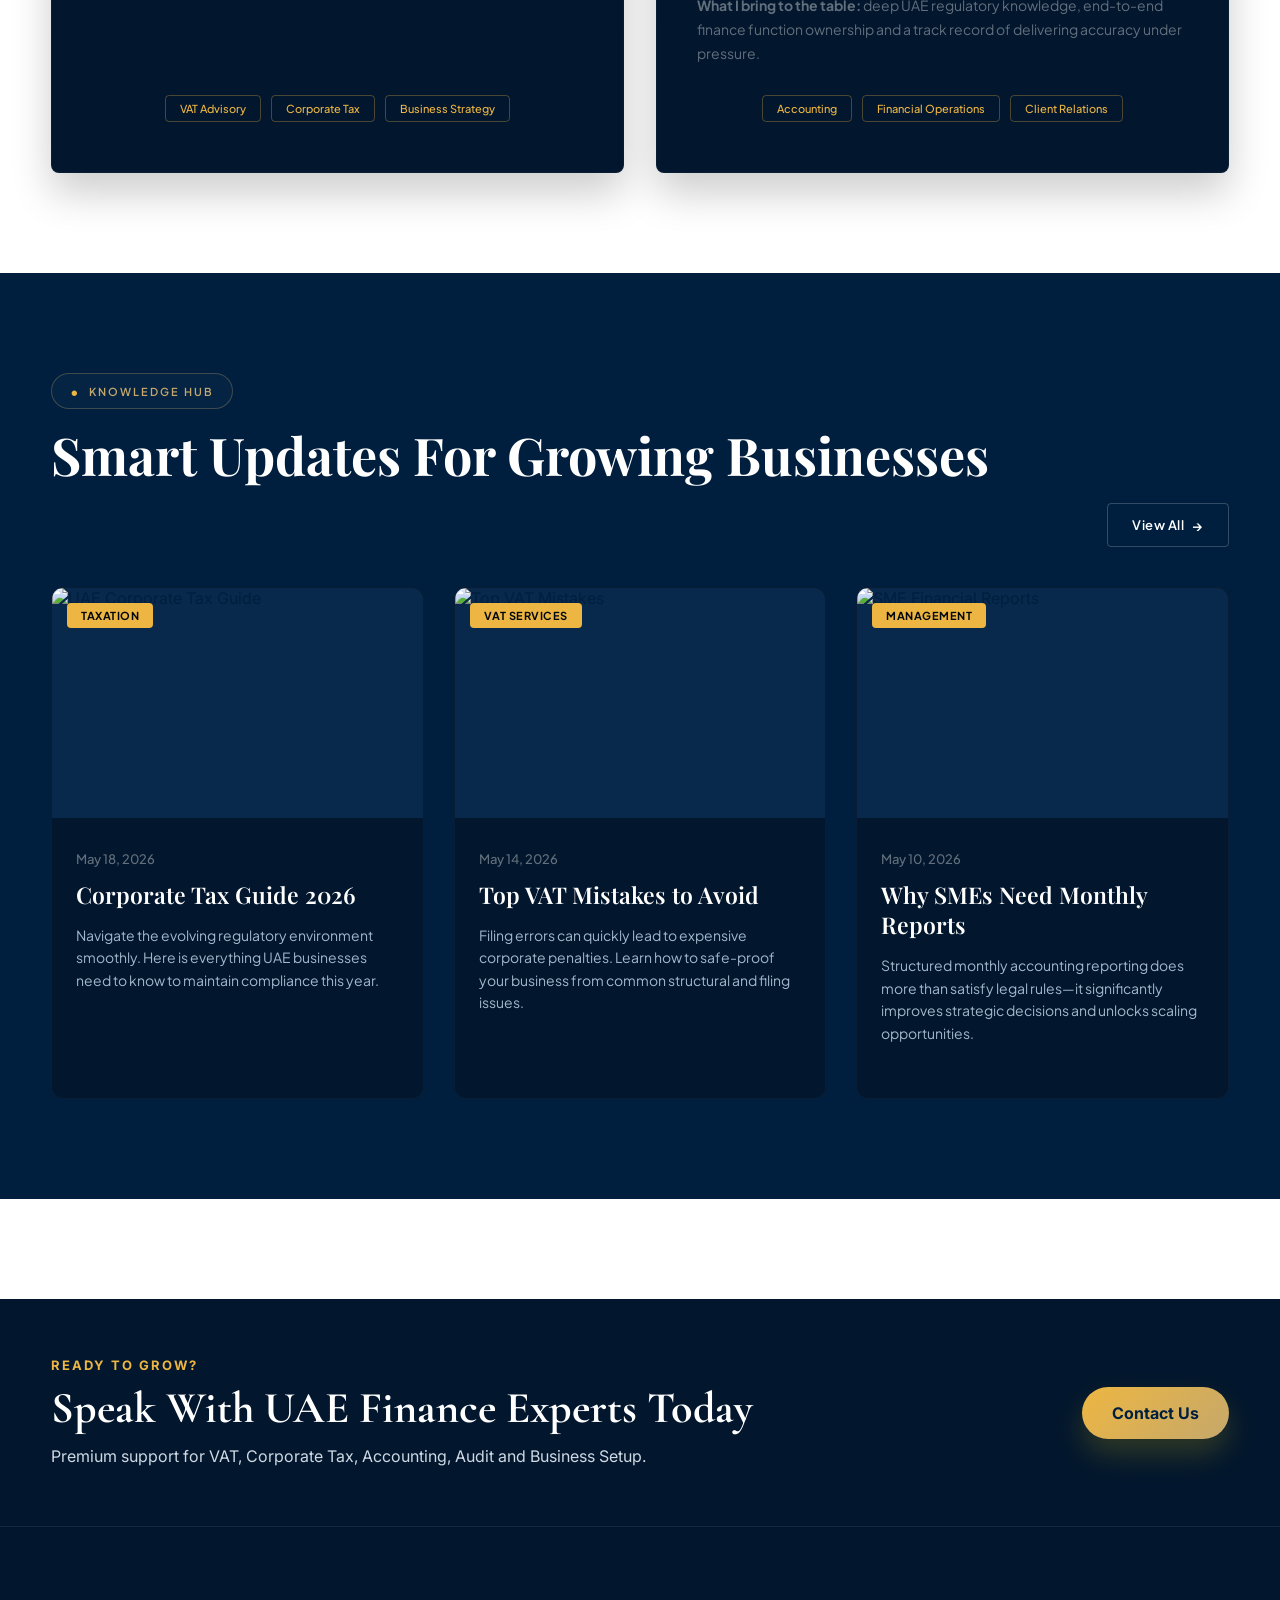
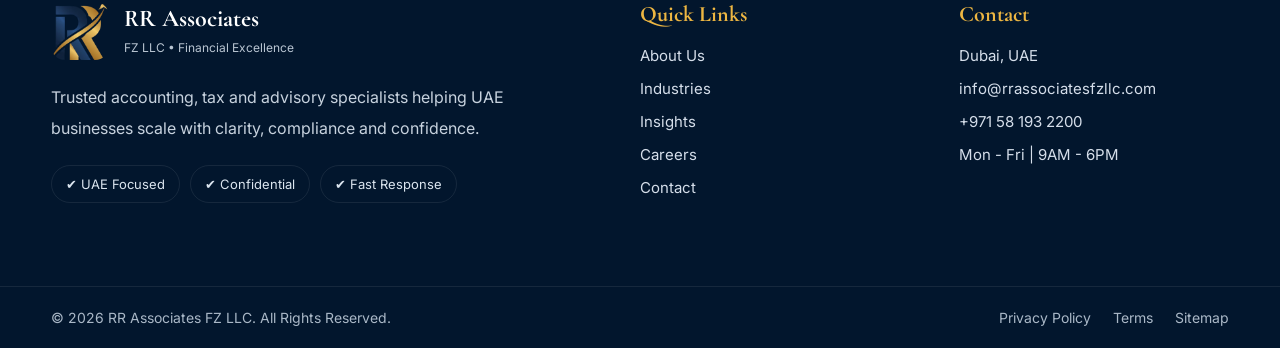
==== commit 914691b0: "commit" ====
--- a/index.html
+++ b/index.html
@@ -95,19 +95,19 @@
     <!-- ================= HERO ================= -->
     <section class="hero">
       <div class="container hero-content">
-        <div class="mini-tag">
+        <div class="mini-tag animate-fade-up style-delay-1">
           <span class="dot">•</span> Trusted UAE Financial Experts
         </div>
 
-        <h1>
+        <h1 class="animate-fade-up style-delay-2">
           Your Trusted Partner <br />
-          <span class="italic-gold"
-            ><span class="in">in</span> Financial <br />
-            Excellence</span
-          >
+          <span class="italic-gold">
+            <span class="in">in</span> Financial <br />
+            Excellence
+          </span>
         </h1>
 
-        <div class="hero-btns">
+        <div class="hero-btns animate-fade-up style-delay-3">
           <a href="contact.html" class="btn-main">BOOK CONSULTATION</a>
           <a href="services.html" class="btn-outline">Explore Services</a>
         </div>
@@ -213,11 +213,18 @@
     <!-- ================= SERVICES ================= -->
     <section class="section dark-services">
       <div class="container">
-        <div class="mini-tag-pill">
-          <span class="gold-dot">•</span> Core Expertise
-        </div>
-
-        <h2 class="title-serif-light">Our Services</h2>
+        <div class="services-header-wrap">
+          <div class="services-header-text">
+            <div class="mini-tag-pill">
+              <span class="gold-dot">•</span> Core Expertise
+            </div>
+            <h2 class="title-serif-light">Our Services</h2>
+          </div>
+
+          <a href="services.html" class="view-all-services-btn">
+            View All Services <span class="btn-arrow">→</span>
+          </a>
+        </div>
 
         <div class="services-grid-wrapper">
           <a
--- a/style.css
+++ b/style.css
@@ -4436,6 +4436,74 @@
   padding: 100px 0;
   width: 100%;
   box-sizing: border-box;
+}
+.dark-services .container {
+  position: relative;
+}
+
+.services-header-wrap {
+  display: flex;
+  align-items: flex-end; /* Snaps baseline perfectly with the main h2 header line */
+  justify-content: space-between;
+  width: 100%;
+  margin-bottom: 40px; /* Cushion layout gap space above grid system */
+  gap: 24px;
+}
+
+.view-all-services-btn {
+  display: inline-flex;
+  align-items: center;
+  justify-content: center;
+  padding: 12px 24px;
+  background: transparent;
+  color: #031628 !important; /* Premium dark navy blue text color selection */
+  border: 1px solid rgba(3, 22, 40, 0.2); /* Soft dark accent boundary ring */
+  border-radius: 4px;
+  font-family: "Plus Jakarta Sans", sans-serif;
+  font-size: 13px;
+  font-weight: 600;
+  text-decoration: none !important;
+  letter-spacing: 0.5px;
+  white-space: nowrap; /* Prevents awkward string wraps */
+  transition: all 0.3s ease;
+}
+
+.view-all-services-btn .btn-arrow {
+  margin-left: 8px;
+  font-size: 14px;
+  transition: transform 0.3s ease;
+}
+
+/* Interactive Hover Feedback Logic */
+.view-all-services-btn:hover {
+  background: rgba(3, 22, 40, 0.04);
+  border-color: #cca44c; /* Transitions to brand accent gold */
+  color: #cca44c !important;
+}
+
+.view-all-services-btn:hover .btn-arrow {
+  transform: translateX(
+    4px
+  ); /* Interactive directional slide visual feedback */
+}
+
+/* =========================================================================
+   RESPONSIVE LAYOUT BREAKPOINT ADJUSTMENT (768px and below)
+   ========================================================================= */
+@media (max-width: 768px) {
+  /* Aligns with your mobile responsive layout engine rules */
+  .services-header-wrap {
+    flex-direction: column;
+    align-items: flex-start; /* Drops button safely below the text string to avoid overlap */
+    gap: 16px;
+    margin-bottom: 30px;
+  }
+
+  .view-all-services-btn {
+    width: 100%; /* Stretches to a wide mobile tap target profile for ease-of-use */
+    padding: 14px;
+    box-sizing: border-box;
+  }
 }
 
 /* Elegant Section Heading */
@@ -8920,3 +8988,216 @@
     height: 220px;
   }
 }
+
+/* =========================================================================
+   PREMIUM HERO CINEMATIC ENTRANCE SYSTEM
+   ========================================================================= */
+
+/* Base hidden state configuration for elements awaiting animation entry */
+.animate-fade-up {
+  opacity: 0;
+  transform: translateY(30px); /* Starts 30px lower down the screen */
+  animation-name: heroFadeInUp;
+  animation-duration: 0.9s;
+  animation-timing-function: cubic-bezier(
+    0.25,
+    1,
+    0.5,
+    1
+  ); /* Elegant, custom decelerating curve */
+  animation-fill-mode: forwards; /* Ensures elements stay visible after animating */
+  will-change: transform, opacity; /* Optimizes mobile performance render tracks */
+}
+
+/* Precise Staggered Delay Engine */
+.style-delay-1 {
+  animation-delay: 0.2s; /* Pill tag reveals almost instantly */
+}
+
+.style-delay-2 {
+  animation-delay: 0.45s; /* Heading moves upward smoothly next */
+}
+
+.style-delay-3 {
+  animation-delay: 0.75s; /* Buttons slide up gracefully at the end */
+}
+
+/* Micro-interaction updates for Button Hovers */
+.btn-main,
+.btn-outline {
+  transition: transform 0.3s cubic-bezier(0.25, 1, 0.5, 1), background 0.3s ease,
+    border-color 0.3s ease, box-shadow 0.3s ease !important;
+}
+
+/* Subtle physical lifting reaction when users hover over buttons */
+.btn-main:hover,
+.btn-outline:hover {
+  transform: translateY(-3px);
+  box-shadow: 0 10px 20px rgba(0, 0, 0, 0.2);
+}
+
+/* =========================================================================
+   ANIMATION KEYFRAME FORMULAS
+   ========================================================================= */
+@keyframes heroFadeInUp {
+  0% {
+    opacity: 0;
+    transform: translateY(30px);
+  }
+  100% {
+    opacity: 1;
+    transform: translateY(0); /* Snaps perfectly to native layout destination */
+  }
+}
+
+/* Optional: Subtle panning background scale effect for the hero section background image */
+.hero {
+  position: relative;
+  overflow: hidden;
+  animation: heroBackgroundZoom 12s ease-out infinite alternate;
+  background-size: 100% auto;
+}
+
+@keyframes heroBackgroundZoom {
+  0% {
+    background-scale: 1;
+    background-position: center center;
+  }
+  100% {
+    background-size: 106% auto; /* Generates a living breathing premium parallax ambient move */
+  }
+}
+
+/* =========================================================================
+   PREMIER SPLIT-LAYOUT ENTRANCE ANIMATIONS
+   ========================================================================= */
+
+/* Base container protection to avoid animation overflow clipping issues */
+.why-choose-us {
+  overflow: hidden;
+}
+
+/* Left Side: Smooth Slide-In from Left */
+.reveal-left {
+  opacity: 0;
+  transform: translateX(-40px); /* Starts slightly to the left */
+  animation: smoothRevealLeft 1s cubic-bezier(0.25, 1, 0.5, 1) forwards;
+  will-change: transform, opacity;
+}
+
+.reveal-right {
+  opacity: 0;
+  transform: translateX(40px); /* Starts slightly to the right */
+  animation: smoothRevealRight 1s cubic-bezier(0.25, 1, 0.5, 1) forwards;
+  will-change: transform, opacity;
+}
+
+/* =========================================================================
+   ANIMATION KEYFRAME FOR RIGHT SLIDE
+   ========================================================================= */
+@keyframes smoothRevealRight {
+  0% {
+    opacity: 0;
+    transform: translateX(40px);
+  }
+  100% {
+    opacity: 1;
+    transform: translateX(
+      0
+    ); /* Snaps accurately to native layout destination */
+  }
+}
+
+/* Right Side Panels: Smooth Cascade Upwards */
+.reveal-up {
+  opacity: 0;
+  transform: translateY(35px); /* Starts slightly lower down */
+  animation: smoothRevealUp 0.8s cubic-bezier(0.25, 1, 0.5, 1) forwards;
+  will-change: transform, opacity;
+}
+
+/* Precise Staggered Cascading Delays for the Right Side Grid Panels */
+.panel-delay-1 {
+  animation-delay: 0.2s;
+}
+.panel-delay-2 {
+  animation-delay: 0.35s;
+}
+.panel-delay-3 {
+  animation-delay: 0.5s;
+}
+.panel-delay-4 {
+  animation-delay: 0.65s;
+}
+.panel-delay-5 {
+  animation-delay: 1s;
+}
+
+/* Micro-interaction Hover Effects for individual Panel Boxes */
+.panel-box {
+  transition: transform 0.4s cubic-bezier(0.25, 1, 0.5, 1), box-shadow 0.4s ease,
+    border-color 0.4s ease !important;
+}
+
+.panel-box:hover {
+  transform: translateY(-5px); /* Elegant interactive lift effect */
+  border-color: #cca44c; /* Accent Gold highlighting */
+  box-shadow: 0 12px 30px rgba(0, 0, 0, 0.15);
+}
+
+/* =========================================================================
+   ANIMATION KEYFRAME MODULES
+   ========================================================================= */
+@keyframes smoothRevealLeft {
+  0% {
+    opacity: 0;
+    transform: translateX(-40px);
+  }
+  100% {
+    opacity: 1;
+    transform: translateX(
+      0
+    ); /* Snaps accurately to native layout destination */
+  }
+}
+
+@keyframes smoothRevealUp {
+  0% {
+    opacity: 0;
+    transform: translateY(35px);
+  }
+  100% {
+    opacity: 1;
+    transform: translateY(0);
+  }
+}
+
+/* =========================================================================
+   RESPONSIVE DESIGN SYSTEM OVERRIDES (MOBILE OPTIMIZATION)
+   ========================================================================= */
+@media (max-width: 768px) {
+  /* On compact screen profiles, turn off the side horizontal slide to prevent right-edge clipping */
+  .reveal-left {
+    transform: translateY(30px);
+    animation: smoothRevealUp 1s cubic-bezier(0.25, 1, 0.5, 1) forwards;
+  }
+
+  .reveal-right {
+    transform: translateY(30px);
+    animation: smoothRevealUp 1s cubic-bezier(0.25, 1, 0.5, 1) forwards;
+  }
+
+  /* Speeds up cascade sequence on mobile screens for a faster scroll feel */
+  .panel-delay-1 {
+    animation-delay: 0.1s;
+  }
+  .panel-delay-2 {
+    animation-delay: 0.2s;
+  }
+  .panel-delay-3 {
+    animation-delay: 0.3s;
+  }
+  .panel-delay-4 {
+    animation-delay: 0.4s;
+  }
+}
